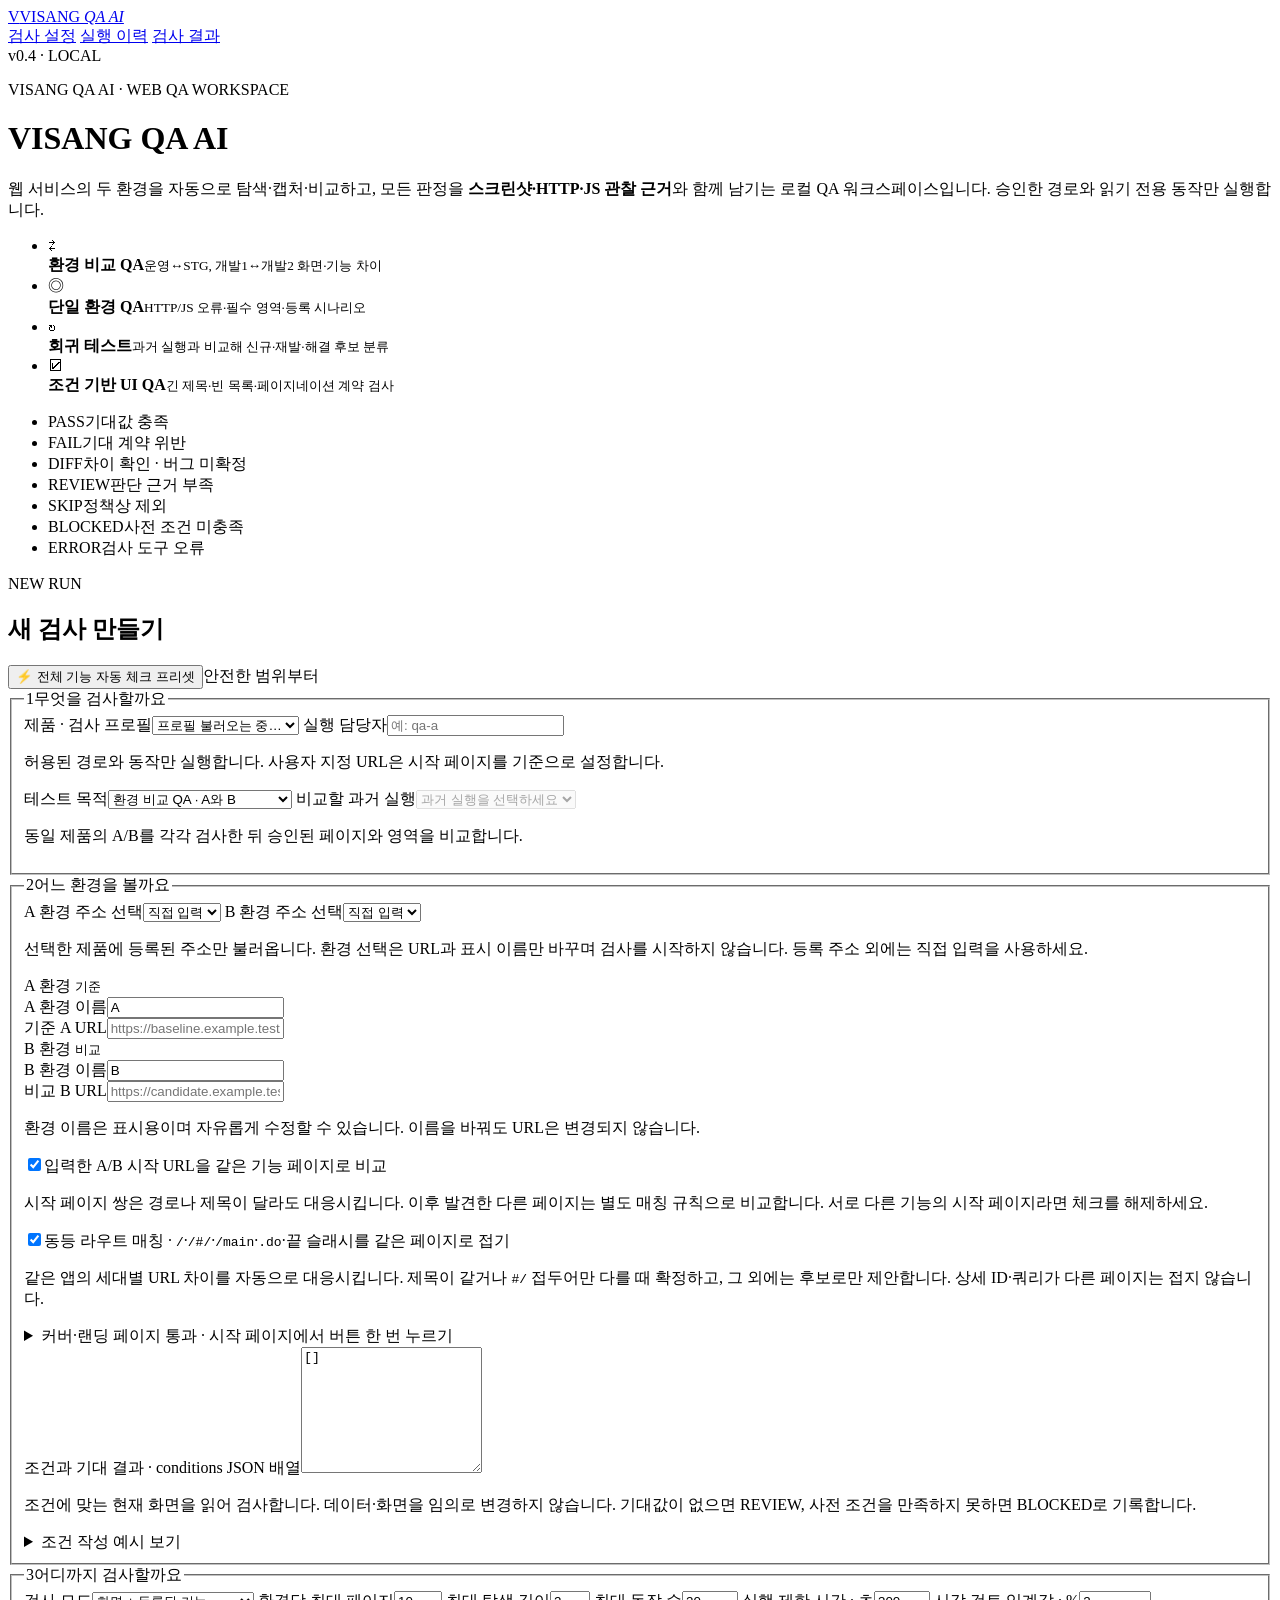
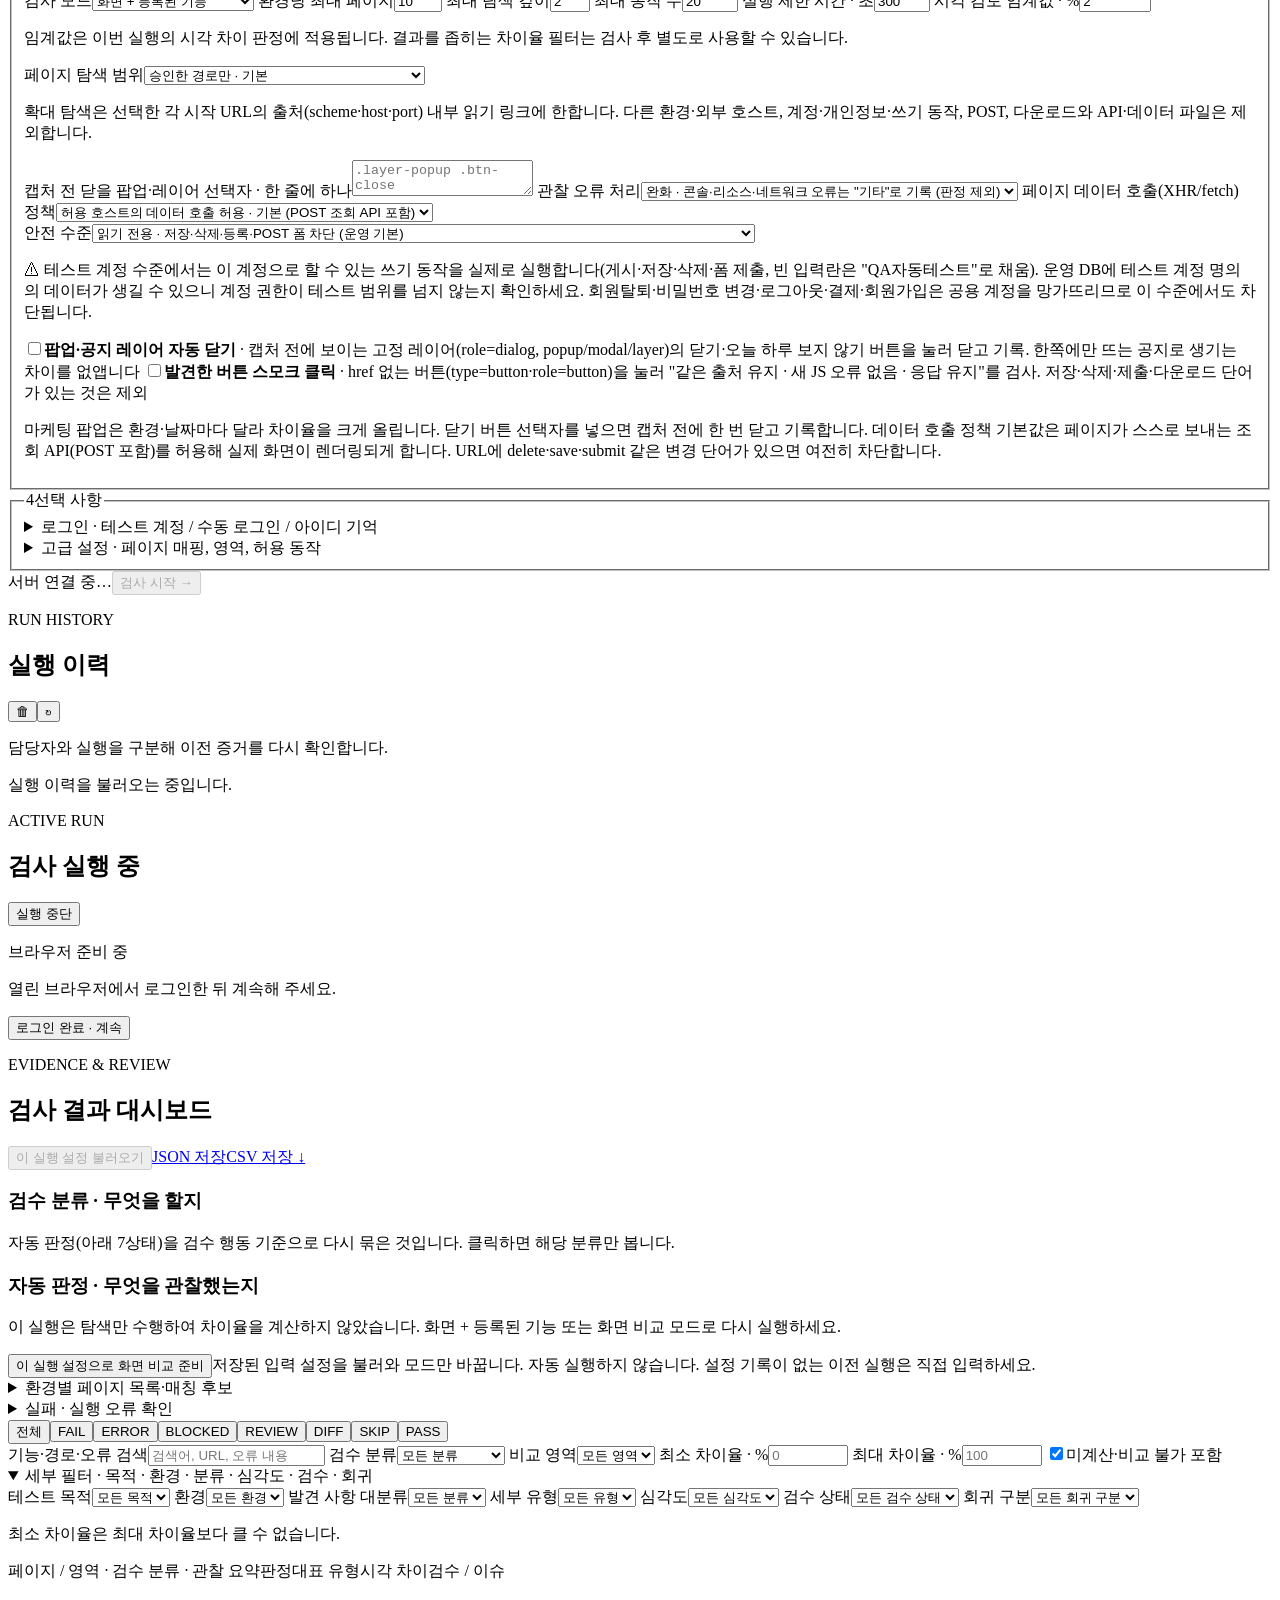
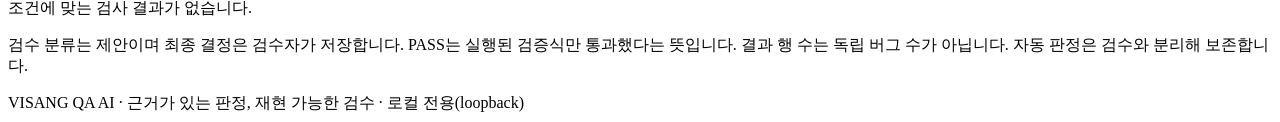
==== public/index.html @ 1e4fd1a2 "통합" ====
<!doctype html>
<html lang="ko">
<head>
  <meta charset="UTF-8" />
  <meta name="viewport" content="width=device-width, initial-scale=1.0" />
  <title>VISANG QA AI · 웹 QA 워크스페이스</title>
  <link rel="stylesheet" href="/styles.css" />
  <script type="module" src="/app.js"></script>
</head>
<body>
  <!-- 상단 바: 브랜드 + 섹션 바로가기 -->
  <nav class="topbar" aria-label="주요 영역">
    <a class="topbar-brand" href="#top"><span class="brand-mark" aria-hidden="true">V</span><span>VISANG <em>QA AI</em></span></a>
    <div class="topbar-links">
      <a href="#settingsTitle">검사 설정</a>
      <a href="#historyTitle">실행 이력</a>
      <a href="#resultTitle">검사 결과</a>
    </div>
    <span class="version-pill" id="versionPill">v0.4 · LOCAL</span>
  </nav>

  <main class="layout" id="top">
    <header class="page-header">
      <div class="hero">
        <p class="eyebrow">VISANG QA AI · WEB QA WORKSPACE</p>
        <h1>VISANG QA AI</h1>
        <p class="subtitle">웹 서비스의 두 환경을 자동으로 탐색·캡처·비교하고, 모든 판정을 <strong>스크린샷·HTTP·JS 관찰 근거</strong>와 함께 남기는 로컬 QA 워크스페이스입니다. 승인한 경로와 읽기 전용 동작만 실행합니다.</p>
        <ul class="capability-strip" aria-label="지원하는 테스트">
          <li><span class="cap-icon">⇄</span><div><b>환경 비교 QA</b><small>운영↔STG, 개발1↔개발2 화면·기능 차이</small></div></li>
          <li><span class="cap-icon">◎</span><div><b>단일 환경 QA</b><small>HTTP/JS 오류·필수 영역·등록 시나리오</small></div></li>
          <li><span class="cap-icon">↻</span><div><b>회귀 테스트</b><small>과거 실행과 비교해 신규·재발·해결 후보 분류</small></div></li>
          <li><span class="cap-icon">☑</span><div><b>조건 기반 UI QA</b><small>긴 제목·빈 목록·페이지네이션 계약 검사</small></div></li>
        </ul>
      </div>
      <ul class="status-legend" aria-label="판정 상태 안내">
        <li><span class="status PASS">PASS</span>기대값 충족</li>
        <li><span class="status FAIL">FAIL</span>기대 계약 위반</li>
        <li><span class="status DIFF">DIFF</span>차이 확인 · 버그 미확정</li>
        <li><span class="status REVIEW">REVIEW</span>판단 근거 부족</li>
        <li><span class="status SKIP">SKIP</span>정책상 제외</li>
        <li><span class="status BLOCKED">BLOCKED</span>사전 조건 미충족</li>
        <li><span class="status ERROR">ERROR</span>검사 도구 오류</li>
      </ul>
    </header>

    <div id="errorSection" class="notice error-notice hidden" role="alert"></div>
    <div id="successSection" class="notice success-notice hidden" role="status"></div>

    <div class="workspace-grid">
      <section class="panel settings" aria-labelledby="settingsTitle">
        <div class="section-heading"><div><p class="eyebrow">NEW RUN</p><h2 id="settingsTitle">새 검사 만들기</h2></div><div class="heading-actions"><button id="fullCheckPreset" type="button" class="secondary preset-button">⚡ 전체 기능 자동 체크 프리셋</button><span class="mini-badge">안전한 범위부터</span></div></div>
        <form id="scanForm">

          <!-- STEP 1 · 대상 -->
          <fieldset class="step">
            <legend><span class="step-no">1</span>무엇을 검사할까요</legend>
            <div class="two-columns">
              <label class="field"><span>제품 · 검사 프로필</span><select id="profileId" name="profileId" required><option value="">프로필 불러오는 중…</option></select></label>
              <label class="field"><span>실행 담당자</span><input id="operatorId" name="operatorId" required maxlength="50" placeholder="예: qa-a" autocomplete="off" /></label>
            </div>
            <p id="profileHint" class="helper">허용된 경로와 동작만 실행합니다. 사용자 지정 URL은 시작 페이지를 기준으로 설정합니다.</p>
            <div class="two-columns purpose-fields">
              <label class="field"><span>테스트 목적</span><select id="testType" name="testType"><option value="comparison">환경 비교 QA · A와 B</option><option value="single">단일 환경 QA · A</option><option value="regression">회귀 테스트 · 과거와 현재 A</option><option value="conditional">조건 기반 UI QA · A</option></select></label>
              <label id="previousRunField" class="field hidden"><span>비교할 과거 실행</span><select id="previousRunId" name="previousRunId" disabled><option value="">과거 실행을 선택하세요</option></select></label>
            </div>
            <p id="testTypeHint" class="helper">동일 제품의 A/B를 각각 검사한 뒤 승인된 페이지와 영역을 비교합니다.</p>
          </fieldset>

          <!-- STEP 2 · 환경 -->
          <fieldset class="step">
            <legend><span class="step-no">2</span>어느 환경을 볼까요</legend>
            <div class="two-columns environment-registry-fields">
              <label class="field"><span>A 환경 주소 선택</span><select id="baselineEnvironmentId" name="baselineEnvironmentId"><option value="custom">직접 입력</option></select></label>
              <label id="candidateEnvironmentField" class="field"><span>B 환경 주소 선택</span><select id="candidateEnvironmentId" name="candidateEnvironmentId"><option value="custom">직접 입력</option></select></label>
            </div>
            <p class="helper">선택한 제품에 등록된 주소만 불러옵니다. 환경 선택은 URL과 표시 이름만 바꾸며 검사를 시작하지 않습니다. 등록 주소 외에는 직접 입력을 사용하세요.</p>
            <div class="env-pair">
              <div class="env-card env-a">
                <div class="env-card-title"><i class="site-dot a" aria-hidden="true"></i>A 환경 <small>기준</small></div>
                <div class="environment-fields">
                  <label class="field"><span>A 환경 이름</span><input id="baselineName" name="baselineName" required maxlength="50" value="A" placeholder="예: 운영, DEV1" autocomplete="off" /></label>
                </div>
                <div class="url-fields">
                  <label class="field"><span id="baselineLabel">기준 A URL</span><input id="baselineUrl" name="baselineUrl" type="url" required maxlength="2000" placeholder="https://baseline.example.test/" autocomplete="off" spellcheck="false" /></label>
                </div>
              </div>
              <div class="env-card env-b" id="candidateCard">
                <div class="env-card-title"><i class="site-dot b" aria-hidden="true"></i>B 환경 <small>비교</small></div>
                <div class="environment-fields">
                  <label id="candidateNameField" class="field"><span>B 환경 이름</span><input id="candidateName" name="candidateName" required maxlength="50" value="B" placeholder="예: STG, DEV2" autocomplete="off" /></label>
                </div>
                <div class="url-fields">
                  <label id="candidateField" class="field"><span>비교 B URL</span><input id="candidateUrl" name="candidateUrl" type="url" required maxlength="2000" placeholder="https://candidate.example.test/" autocomplete="off" spellcheck="false" /></label>
                </div>
              </div>
            </div>
            <p class="helper">환경 이름은 표시용이며 자유롭게 수정할 수 있습니다. 이름을 바꿔도 URL은 변경되지 않습니다.</p>
            <div id="pairStartPagesField" class="start-pair-setting">
              <label class="checkbox-line"><input id="pairStartPages" name="pairStartPages" type="checkbox" checked /><span>입력한 A/B 시작 URL을 같은 기능 페이지로 비교</span></label>
              <p class="helper">시작 페이지 쌍은 경로나 제목이 달라도 대응시킵니다. 이후 발견한 다른 페이지는 별도 매칭 규칙으로 비교합니다. 서로 다른 기능의 시작 페이지라면 체크를 해제하세요.</p>
              <label class="checkbox-line"><input id="routeEquivalence" name="routeEquivalence" type="checkbox" checked /><span>동등 라우트 매칭 · <code>/</code>·<code>/#/</code>·<code>/main</code>·<code>.do</code>·끝 슬래시를 같은 페이지로 접기</span></label>
              <p class="helper">같은 앱의 세대별 URL 차이를 자동으로 대응시킵니다. 제목이 같거나 <code>#/</code> 접두어만 다를 때 확정하고, 그 외에는 후보로만 제안합니다. 상세 ID·쿼리가 다른 페이지는 접지 않습니다.</p>
            </div>
            <details class="configuration-details entry-details" id="entryDetails">
              <summary>커버·랜딩 페이지 통과 · 시작 페이지에서 버튼 한 번 누르기</summary>
              <div class="details-content">
                <p class="helper">예: 레거시 모바일 <code>/#/</code>가 <code>/#/coverPage</code>로 열리고 ‘모바일 웹으로 이동하기’를 눌러야 홈이 나오는 경우. 시작 페이지에서 지정한 버튼이 보이면 한 번 클릭하고, 이동한 화면을 시작 페이지로 삼습니다. 버튼이 없으면 그냥 지나갑니다(SKIP · 비필수). 다른 경로로 완전히 이동하면 그 경로도 허용 경로에 있어야 합니다.</p>
                <div class="two-columns">
                  <label class="field"><span>통과 버튼 선택자</span><input id="entrySelector" maxlength="300" autocomplete="off" spellcheck="false" placeholder="button, a.btn-mobile-web" /></label>
                  <label class="field"><span>버튼 글자 · 선택 (띄어쓰기 무시, 여러 개는 | 로 구분)</span><input id="entryText" maxlength="300" autocomplete="off" placeholder="모바일웹으로 계속하기|PC버전으로 계속하기" /></label>
                </div>
                <div class="two-columns">
                  <label class="field"><span>적용할 URL 패턴 · 선택</span><input id="entryUrlPattern" maxlength="300" autocomplete="off" spellcheck="false" placeholder="*coverPage*" /></label>
                  <label class="field"><span>적용 환경</span><select id="entrySides"><option value="both">A와 B 모두</option><option value="a">A만</option><option value="b">B만</option></select></label>
                </div>
              </div>
            </details>
            <div id="conditionsPanel" class="condition-panel hidden">
              <label class="field"><span>조건과 기대 결과 · conditions JSON 배열</span><textarea id="conditions" rows="8" spellcheck="false">[]</textarea></label>
              <p class="helper">조건에 맞는 현재 화면을 읽어 검사합니다. 데이터·화면을 임의로 변경하지 않습니다. 기대값이 없으면 REVIEW, 사전 조건을 만족하지 못하면 BLOCKED로 기록합니다.</p>
              <details class="condition-help"><summary>조건 작성 예시 보기</summary><p class="helper">아래는 합성 데모 예시입니다. 실제 대상의 선택자와 명세로 바꿔 사용하세요. visible·overflow는 boolean, count·text_length는 equals/min/max, attribute는 속성값이나 exists를 사용합니다.</p><pre id="conditionExample"></pre><button id="useConditionExample" class="secondary" type="button">예시를 입력란에 넣기</button></details>
            </div>
          </fieldset>

          <!-- STEP 3 · 범위 -->
          <fieldset class="step">
            <legend><span class="step-no">3</span>어디까지 검사할까요</legend>
            <div class="option-grid">
              <label class="field"><span>검사 모드</span><select id="mode" name="mode"><option value="combined">화면 + 등록된 기능</option><option value="visual">화면 비교</option><option value="discovery">탐색만 · 화면 비교 안 함</option></select></label>
              <label class="field"><span>환경당 최대 페이지</span><input id="maxPages" name="maxPages" type="number" min="1" max="30" value="10" required /></label>
              <label class="field"><span>최대 탐색 깊이</span><input id="maxDepth" name="maxDepth" type="number" min="0" max="4" value="2" required /></label>
              <label class="field"><span>최대 동작 수</span><input id="maxActions" name="maxActions" type="number" min="0" max="200" value="20" required /></label>
              <label class="field"><span>실행 제한 시간 · 초</span><input id="timeoutSeconds" name="timeoutSeconds" type="number" min="15" max="600" value="300" required /></label>
              <label class="field"><span>시각 검토 임계값 · %</span><input id="visualThreshold" name="visualThreshold" type="number" min="0.1" max="100" step="0.1" value="2" required /></label>
            </div>
            <p class="helper">임계값은 이번 실행의 시각 차이 판정에 적용됩니다. 결과를 좁히는 차이율 필터는 검사 후 별도로 사용할 수 있습니다.</p>
            <label class="field crawl-scope-field"><span>페이지 탐색 범위</span><select id="crawlScope" name="crawlScope"><option value="approved_paths">승인한 경로만 · 기본</option><option value="same_origin_readonly">환경 내부 읽기 전용 링크 탐색 · 선택 시 확대</option></select></label>
            <p id="crawlScopeHint" class="helper"></p>
            <p class="helper">확대 탐색은 선택한 각 시작 URL의 출처(scheme·host·port) 내부 읽기 링크에 한합니다. 다른 환경·외부 호스트, 계정·개인정보·쓰기 동작, POST, 다운로드와 API·데이터 파일은 제외합니다.</p>
            <div class="two-columns capture-fields">
              <label class="field"><span>캡처 전 닫을 팝업·레이어 선택자 · 한 줄에 하나</span><textarea id="dismissSelectors" rows="2" spellcheck="false" placeholder=".layer-popup .btn-close&#10;#todayClose"></textarea></label>
              <label class="field"><span>관찰 오류 처리</span><select id="observationMode" name="observationMode"><option value="lenient">완화 · 콘솔·리소스·네트워크 오류는 "기타"로 기록 (판정 제외)</option><option value="strict">엄격 · JS 오류·깨진 이미지도 FAIL</option></select></label>
              <label class="field"><span>페이지 데이터 호출(XHR/fetch) 정책</span><select id="xhrPolicy" name="xhrPolicy"><option value="allow_allowed_hosts">허용 호스트의 데이터 호출 허용 · 기본 (POST 조회 API 포함)</option><option value="block_writes">GET만 허용 · POST 데이터 호출 차단 (엄격)</option></select></label>
            </div>
            <label class="field safety-field"><span>안전 수준</span><select id="safetyLevel" name="safetyLevel"><option value="strict">읽기 전용 · 저장·삭제·등록·POST 폼 차단 (운영 기본)</option><option value="test_account">테스트 계정 · 쓰기 동작·폼 제출·마이페이지까지 실행 (회원탈퇴·비밀번호 변경·로그아웃·결제·회원가입만 차단)</option></select></label>
            <p class="helper safety-warning hidden" id="safetyWarning">⚠ 테스트 계정 수준에서는 이 계정으로 할 수 있는 쓰기 동작을 실제로 실행합니다(게시·저장·삭제·폼 제출, 빈 입력란은 "QA자동테스트"로 채움). 운영 DB에 테스트 계정 명의의 데이터가 생길 수 있으니 계정 권한이 테스트 범위를 넘지 않는지 확인하세요. 회원탈퇴·비밀번호 변경·로그아웃·결제·회원가입은 공용 계정을 망가뜨리므로 이 수준에서도 차단됩니다.</p>
            <label class="checkbox-line smoke-line"><input id="autoDismiss" name="autoDismiss" type="checkbox" /><span><b>팝업·공지 레이어 자동 닫기</b> · 캡처 전에 보이는 고정 레이어(role=dialog, popup/modal/layer)의 닫기·오늘 하루 보지 않기 버튼을 눌러 닫고 기록. 한쪽에만 뜨는 공지로 생기는 차이를 없앱니다</span></label>
            <label class="checkbox-line smoke-line"><input id="smokeActions" name="smokeActions" type="checkbox" /><span><b>발견한 버튼 스모크 클릭</b> · href 없는 버튼(type=button·role=button)을 눌러 "같은 출처 유지 · 새 JS 오류 없음 · 응답 유지"를 검사. 저장·삭제·제출·다운로드 단어가 있는 것은 제외</span></label>
            <p class="helper">마케팅 팝업은 환경·날짜마다 달라 차이율을 크게 올립니다. 닫기 버튼 선택자를 넣으면 캡처 전에 한 번 닫고 기록합니다. 데이터 호출 정책 기본값은 페이지가 스스로 보내는 조회 API(POST 포함)를 허용해 실제 화면이 렌더링되게 합니다. URL에 delete·save·submit 같은 변경 단어가 있으면 여전히 차단합니다.</p>
          </fieldset>

          <!-- STEP 4 · 선택 사항 -->
          <fieldset class="step step-optional">
            <legend><span class="step-no">4</span>선택 사항</legend>
            <details class="configuration-details" id="loginDetails">
              <summary>로그인 · 테스트 계정 / 수동 로그인 / 아이디 기억</summary>
              <div class="details-content">
                <div class="login-option">
                  <label class="checkbox-line"><input id="loginEnabled" type="checkbox" /><span><b>테스트 계정 자동 로그인</b> · 계정·비밀번호는 이 PC의 비밀 파일(<code>setup_login_windows.bat</code>)에서만 읽습니다. 선택자를 비우면 로그인 링크 → 비밀번호 입력란 → 그 앞의 아이디 입력란을 <b>자동 탐지</b>합니다</span></label>
                  <div id="loginFields" class="login-fields disabled">
                    <div class="two-columns">
                      <label class="field"><span>로그인 페이지 URL · 비우면 시작 URL</span><input id="loginUrl" type="url" maxlength="2000" autocomplete="off" spellcheck="false" placeholder="https://stg-e.example.test/login" /></label>
                      <label class="field"><span>계정 키 · accountKey</span><input id="loginAccountKey" maxlength="50" autocomplete="off" placeholder="default" /></label>
                    </div>
                    <div class="three-columns">
                      <label class="field"><span>아이디 입력 선택자 · 선택(자동 탐지 실패 시)</span><input id="loginUsernameSelector" maxlength="300" autocomplete="off" spellcheck="false" placeholder="#userId" /></label>
                      <label class="field"><span>비밀번호 입력 선택자 · 선택</span><input id="loginPasswordSelector" maxlength="300" autocomplete="off" spellcheck="false" placeholder="#userPw" /></label>
                      <label class="field"><span>로그인 버튼 선택자 · 선택</span><input id="loginSubmitSelector" maxlength="300" autocomplete="off" spellcheck="false" placeholder="button[type=submit]" /></label>
                    </div>
                    <div class="two-columns">
                      <label class="field"><span>성공 확인 선택자 · 선택</span><input id="loginSuccessSelector" maxlength="300" autocomplete="off" spellcheck="false" placeholder=".user-name, #logoutBtn" /></label>
                      <label class="field"><span>실패 메시지 선택자 · 선택</span><input id="loginFailureSelector" maxlength="300" autocomplete="off" spellcheck="false" placeholder=".login-error" /></label>
                    </div>
                    <div class="secret-note">
                      <b>자격증명 제공 방법 (서버·보고서·화면에 절대 저장되지 않음)</b>
                      <pre>set QA_LOGIN_A_ID=테스트계정   set QA_LOGIN_A_PW=비밀번호     ← A 환경 (B는 QA_LOGIN_B_*)
또는 secrets/accounts.json: {"accounts": {"default": {"id": "...", "pw": "..."}, "default.b": {...}}}</pre>
                      <span class="helper">환경변수 우선 → 공용 <code>QA_LOGIN_ID/PW</code> → 비밀 파일 순으로 찾습니다. 없으면 검사는 <code>LOGIN_CREDENTIALS_MISSING</code>(BLOCKED · 재검)으로 기록하고 추측하지 않습니다. 아이디 입력란은 캡처에서 자동 마스킹됩니다. <code>secrets/</code>는 .gitignore에 포함됩니다.</span>
                    </div>
                  </div>
                </div>
                <div class="login-option">
                  <label class="checkbox-line"><input id="manualLogin" name="manualLogin" type="checkbox" /><span><b>수동 로그인</b> · 검사 전에 열린 브라우저에서 직접 로그인</span></label>
                  <p class="helper">로그인 창에 아이디·비밀번호를 직접 입력한 뒤 이 화면에서 ‘로그인 완료 · 계속’을 누릅니다. 이 도구는 비밀번호를 입력받거나 저장하지 않습니다.</p>
                </div>
                <label class="checkbox-line"><input id="rememberIds" type="checkbox" /><span>이 브라우저에 아이디만 기억하기</span></label>
                <div class="two-columns remembered-fields">
                  <label class="field"><span>A 환경 아이디 메모</span><input id="rememberedIdA" maxlength="120" autocomplete="off" placeholder="선택 입력 · 서버 전송 안 함" /></label>
                  <label id="rememberedIdBField" class="field"><span>B 환경 아이디 메모</span><input id="rememberedIdB" maxlength="120" autocomplete="off" placeholder="선택 입력 · 서버 전송 안 함" /></label>
                </div>
                <p class="helper">담당자·프로필·환경별로 이 PC의 브라우저에만 저장합니다. 체크를 해제하면 현재 담당자·프로필의 저장된 아이디를 지웁니다.</p>
              </div>
            </details>

            <details class="configuration-details">
              <summary>고급 설정 · 페이지 매핑, 영역, 허용 동작</summary>
              <div class="details-content">
                <p class="helper">기본 탐색은 시작 페이지와 명시한 별칭·승인 경로만 허용합니다. 전체 허용(*)이나 목적이 불명확한 동작을 허용하지 않습니다. 정적 CDN과 탐색·API·인증 호스트는 용도에 맞게 나누어 등록합니다.</p>
                <label class="field"><span>추가 허용 경로 · 한 줄에 하나</span><textarea id="allowedPaths" rows="3" spellcheck="false" placeholder="/notice/list&#10;/search"></textarea></label>
                <label class="field"><span>탐색·API·인증 허용 호스트 · allowedHosts</span><textarea id="allowedHosts" rows="3" spellcheck="false" placeholder="api.example.test&#10;auth.example.test"></textarea></label>
                <p class="helper">필요한 정확한 호스트를 한 줄에 하나씩 입력합니다. 호스트 등록만으로 모든 경로·동작을 허용하지는 않습니다.</p>
                <label class="field"><span>정적 CDN 허용 호스트 · resourceHosts</span><textarea id="resourceHosts" rows="3" spellcheck="false" placeholder="static.example.test&#10;cdn.example.test"></textarea></label>
                <p class="helper">스크립트·스타일·이미지·폰트 등 정적 자원 요청에만 쓰는 정확한 호스트입니다. 페이지 이동·API 호출·로그인 호스트를 허용하지 않습니다.</p>
                <label class="field"><span>라우트 별칭 · aliases</span><textarea id="aliases" rows="4" spellcheck="false">[]</textarea></label>
                <label class="field"><span>비교 영역 · regions</span><textarea id="regions" rows="4" spellcheck="false">[]</textarea></label>
                <label class="field"><span>민감정보 캡처 마스킹 · privateMaskSelectors</span><textarea id="privateMaskSelectors" rows="3" spellcheck="false">[]</textarea></label>
                <p class="helper">화면의 이름·계정 헤더 등 가릴 요소의 선택자를 문자열 배열로 입력합니다(최대 30개). 비밀번호 입력 마스킹은 기본 유지됩니다. 개인정보를 자동으로 찾아주는 기능은 아니므로 캡처 전 대상을 확인하세요.</p>
                <label class="field"><span>허용된 동작 · safeActions</span><textarea id="safeActions" rows="4" spellcheck="false">[]</textarea></label>
                <label class="field"><span>등록 시나리오 ID · scenarioIds</span><textarea id="scenarioIds" rows="2" spellcheck="false">[]</textarea></label>
              </div>
            </details>
          </fieldset>

          <div class="form-actions"><span id="connectionStatus" class="helper" role="status">서버 연결 중…</span><button class="primary" type="submit" id="startBtn" disabled><span id="startText">검사 시작</span><span aria-hidden="true"> →</span></button></div>
        </form>
      </section>

      <aside class="panel history-panel" aria-labelledby="historyTitle">
        <div class="section-heading"><div><p class="eyebrow">RUN HISTORY</p><h2 id="historyTitle">실행 이력</h2></div><div class="history-actions"><button id="clearHistory" class="icon-button danger" type="button" title="진행 중이 아닌 실행 기록을 모두 삭제" aria-label="실행 기록 비우기">🗑</button><button id="refreshHistory" class="icon-button" type="button" title="실행 이력 새로고침" aria-label="실행 이력 새로고침">↻</button></div></div>
        <p class="helper">담당자와 실행을 구분해 이전 증거를 다시 확인합니다.</p>
        <div id="historyList" class="history-list"><p class="empty compact">실행 이력을 불러오는 중입니다.</p></div>
      </aside>
    </div>

    <section class="panel progress hidden" id="progressSection" aria-live="polite" aria-labelledby="progressTitle">
      <div class="progress-top"><div><p class="eyebrow">ACTIVE RUN</p><h2 id="progressTitle">검사 실행 중</h2><p id="progressMeta" class="helper"></p></div><button id="cancelBtn" type="button" class="secondary danger">실행 중단</button></div>
      <p id="progressText">브라우저 준비 중</p>
      <div id="authPanel" class="auth-panel hidden"><p id="authText">열린 브라우저에서 로그인한 뒤 계속해 주세요.</p><button id="continueBtn" class="primary" type="button">로그인 완료 · 계속</button></div>
      <div class="progress-rail" aria-hidden="true"><div class="progress-fill"></div></div>
    </section>

    <section id="resultSection" class="hidden" aria-labelledby="resultTitle">
      <div class="result-heading"><div><p class="eyebrow">EVIDENCE &amp; REVIEW</p><h2 id="resultTitle">검사 결과 대시보드</h2><p id="resultMeta" class="result-summary"></p></div><div class="export-links"><button id="loadRunSettings" type="button" class="secondary" disabled>이 실행 설정 불러오기</button><a id="jsonLink" class="secondary-button" href="#" download>JSON 저장</a><a id="csvLink" class="secondary-button" href="#" download>CSV 저장 ↓</a></div></div>

      <!-- 대시보드: 상태별 카운트 + 커버리지 -->
      <div class="dashboard">
        <div class="dashboard-heading"><h3>검수 분류 · 무엇을 할지</h3><span class="helper">자동 판정(아래 7상태)을 검수 행동 기준으로 다시 묶은 것입니다. 클릭하면 해당 분류만 봅니다.</span></div>
        <div id="triageStats" class="triage-grid"></div>
        <div class="dashboard-heading"><h3>자동 판정 · 무엇을 관찰했는지</h3></div>
        <div id="stats" class="stat-grid"></div>
        <div id="coverageSummary" class="coverage-summary"></div>
      </div>

      <p id="legacyNotice" class="report-note hidden"></p>
      <div id="discoveryNotice" class="report-note discovery-note hidden"><p>이 실행은 탐색만 수행하여 차이율을 계산하지 않았습니다. 화면 + 등록된 기능 또는 화면 비교 모드로 다시 실행하세요.</p><button id="configureVisualMode" type="button" class="secondary">이 실행 설정으로 화면 비교 준비</button><span class="helper">저장된 입력 설정을 불러와 모드만 바꿉니다. 자동 실행하지 않습니다. 설정 기록이 없는 이전 실행은 직접 입력하세요.</span></div>
      <details id="inventoryPanel" class="panel inventory-panel"><summary>환경별 페이지 목록·매칭 후보</summary><p class="helper">수집된 페이지와 연결 근거를 먼저 검토하세요. 매칭 후보는 동일한 기능이나 화면으로 확정된 결과가 아닙니다.</p><div class="inventory-toolbar"><a id="inventoryCsvLink" class="secondary-button hidden" href="#" download>페이지 목록 CSV 저장</a><span class="helper">전체 목록·근거는 실행 JSON에도 포함됩니다.</span></div><div id="pageInventory"></div><div id="matchInventory"></div></details>
      <div id="regressionSummary" class="regression-summary"></div>
      <details id="attentionPanel" class="attention-panel hidden"><summary id="attentionSummary">실패 · 실행 오류 확인</summary><div id="attentionList"></div></details>

      <div class="panel results-panel">
        <div class="results-toolbar"><div class="filter-set" role="group" aria-label="검사 결과 상태 필터"><button type="button" data-filter="ALL" class="filter active" aria-pressed="true">전체</button><button type="button" data-filter="FAIL" class="filter" aria-pressed="false">FAIL</button><button type="button" data-filter="ERROR" class="filter" aria-pressed="false">ERROR</button><button type="button" data-filter="BLOCKED" class="filter" aria-pressed="false">BLOCKED</button><button type="button" data-filter="REVIEW" class="filter" aria-pressed="false">REVIEW</button><button type="button" data-filter="DIFF" class="filter" aria-pressed="false">DIFF</button><button type="button" data-filter="SKIP" class="filter" aria-pressed="false">SKIP</button><button type="button" data-filter="PASS" class="filter" aria-pressed="false">PASS</button></div><span id="resultCount" class="helper"></span></div>
        <div class="filter-grid">
          <label class="field search-field"><span>기능·경로·오류 검색</span><input id="searchFilter" type="search" placeholder="검색어, URL, 오류 내용" autocomplete="off" /></label>
          <label class="field"><span>검수 분류</span><select id="triageFilter"><option value="ALL">모든 분류</option><option value="ISSUE">이슈 등록 후보</option><option value="HUMAN_CHECK">대인체크</option><option value="RETEST">재검 필요</option><option value="OK">정상</option><option value="NOT_RUN">미실행</option></select></label>
          <label class="field"><span>비교 영역</span><select id="regionFilter"><option value="ALL">모든 영역</option></select></label>
          <label class="field"><span>최소 차이율 · %</span><input id="diffMin" type="number" min="0" max="100" step="0.01" placeholder="0" /></label>
          <label class="field"><span>최대 차이율 · %</span><input id="diffMax" type="number" min="0" max="100" step="0.01" placeholder="100" /></label>
          <label class="checkbox-line null-filter"><input id="includeNull" type="checkbox" checked /><span>미계산·비교 불가 포함</span></label>
        </div>
        <details class="advanced-filters" open>
          <summary>세부 필터 · 목적 · 환경 · 분류 · 심각도 · 검수 · 회귀</summary>
          <div class="classification-filters">
            <label class="field"><span>테스트 목적</span><select id="testTypeFilter"><option value="ALL">모든 목적</option><option value="comparison">환경 비교</option><option value="single">단일 환경</option><option value="regression">회귀</option><option value="conditional">조건 기반</option><option value="UNSPECIFIED">기록 없음</option></select></label>
            <label class="field"><span>환경</span><select id="environmentFilter"><option value="ALL">모든 환경</option></select></label>
            <label class="field"><span>발견 사항 대분류</span><select id="categoryFilter"><option value="ALL">모든 분류</option></select></label>
            <label class="field"><span>세부 유형</span><select id="subtypeFilter"><option value="ALL">모든 유형</option></select></label>
            <label class="field"><span>심각도</span><select id="severityFilter"><option value="ALL">모든 심각도</option></select></label>
            <label class="field"><span>검수 상태</span><select id="reviewStatusFilter"><option value="ALL">모든 검수 상태</option></select></label>
            <label class="field"><span>회귀 구분</span><select id="regressionFilter"><option value="ALL">모든 회귀 구분</option></select></label>
          </div>
        </details>
        <p id="filterWarning" class="filter-warning hidden" role="status">최소 차이율은 최대 차이율보다 클 수 없습니다.</p>
        <div class="table-head"><span>페이지 / 영역 · 검수 분류 · 관찰 요약</span><span>판정</span><span>대표 유형</span><span>시각 차이</span><span>검수 / 이슈</span></div>
        <div id="resultRows"></div>
        <p id="emptyMessage" class="empty hidden">조건에 맞는 검사 결과가 없습니다.</p>
      </div>
      <p class="footnote">검수 분류는 제안이며 최종 결정은 검수자가 저장합니다. PASS는 실행된 검증식만 통과했다는 뜻입니다. 결과 행 수는 독립 버그 수가 아닙니다. 자동 판정은 검수와 분리해 보존합니다.</p>
    </section>
    <footer>VISANG QA AI · 근거가 있는 판정, 재현 가능한 검수 · 로컬 전용(loopback)</footer>
  </main>
</body>
</html>
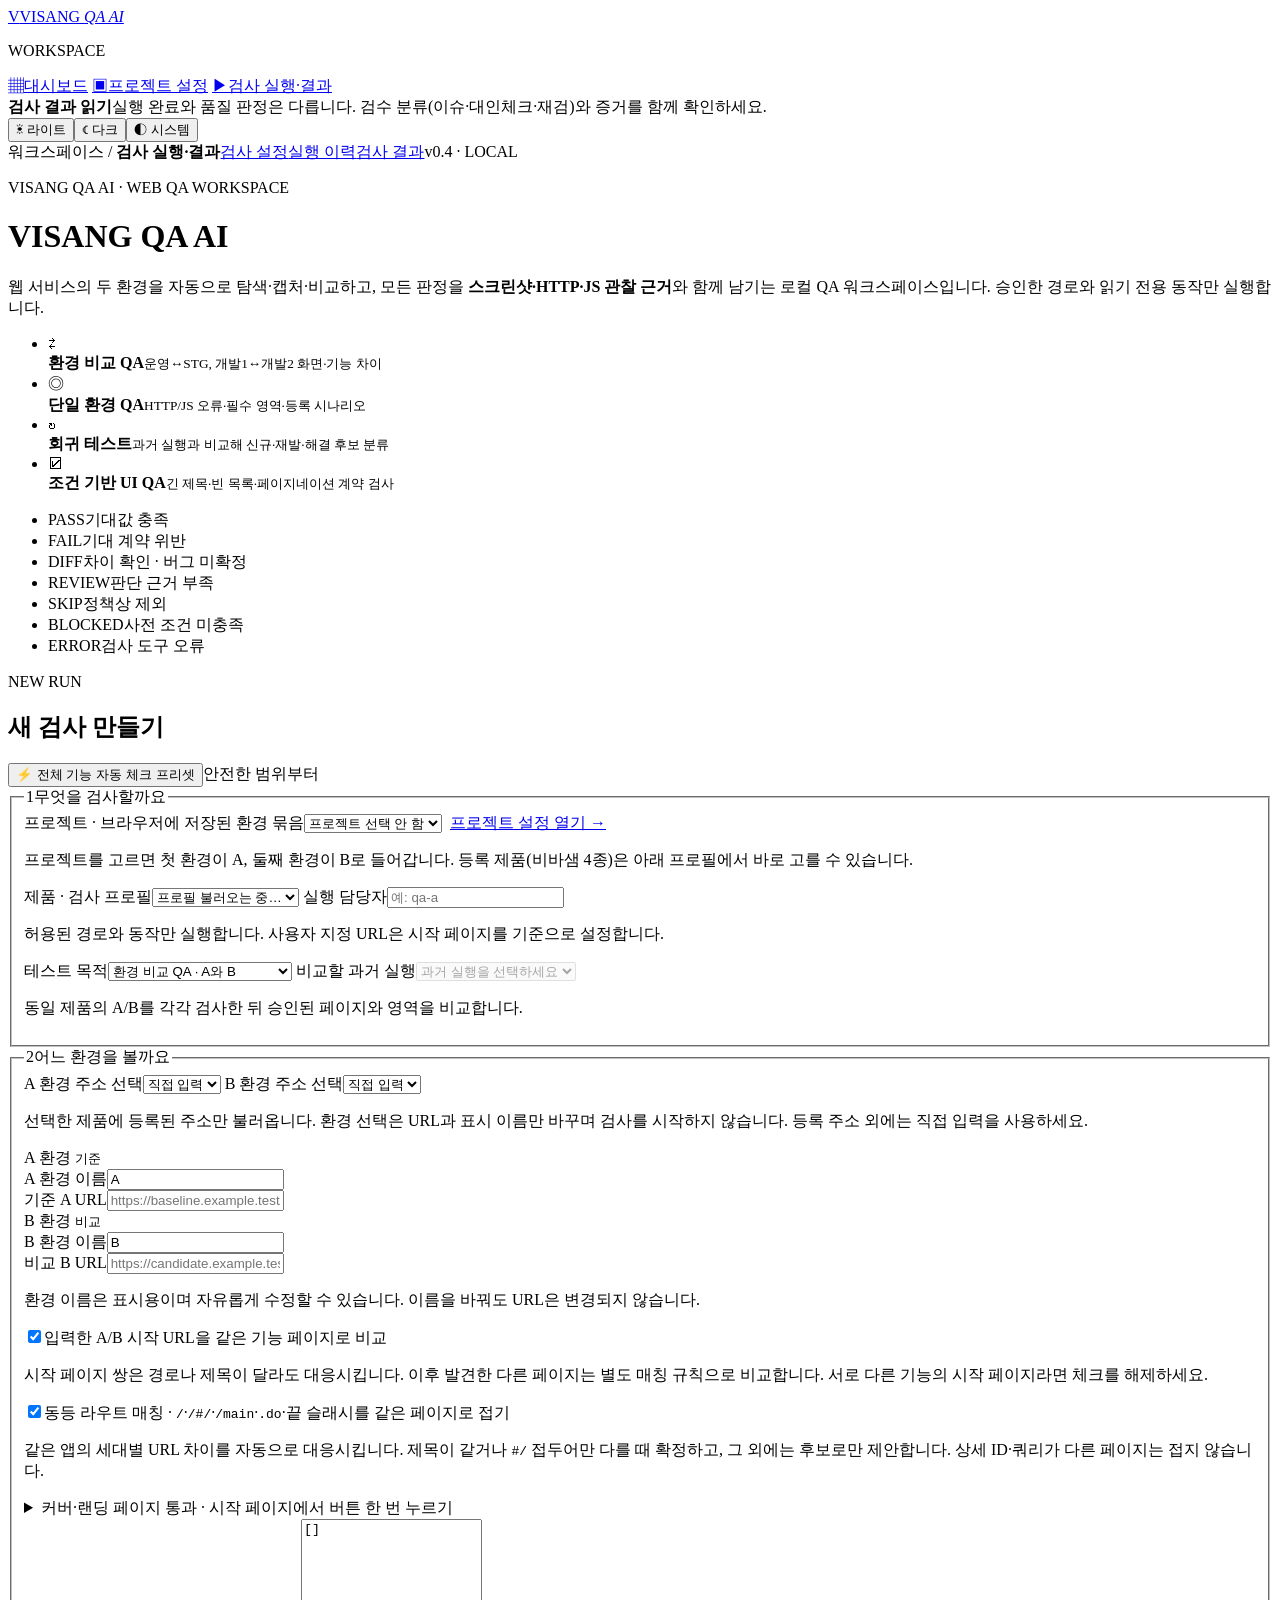
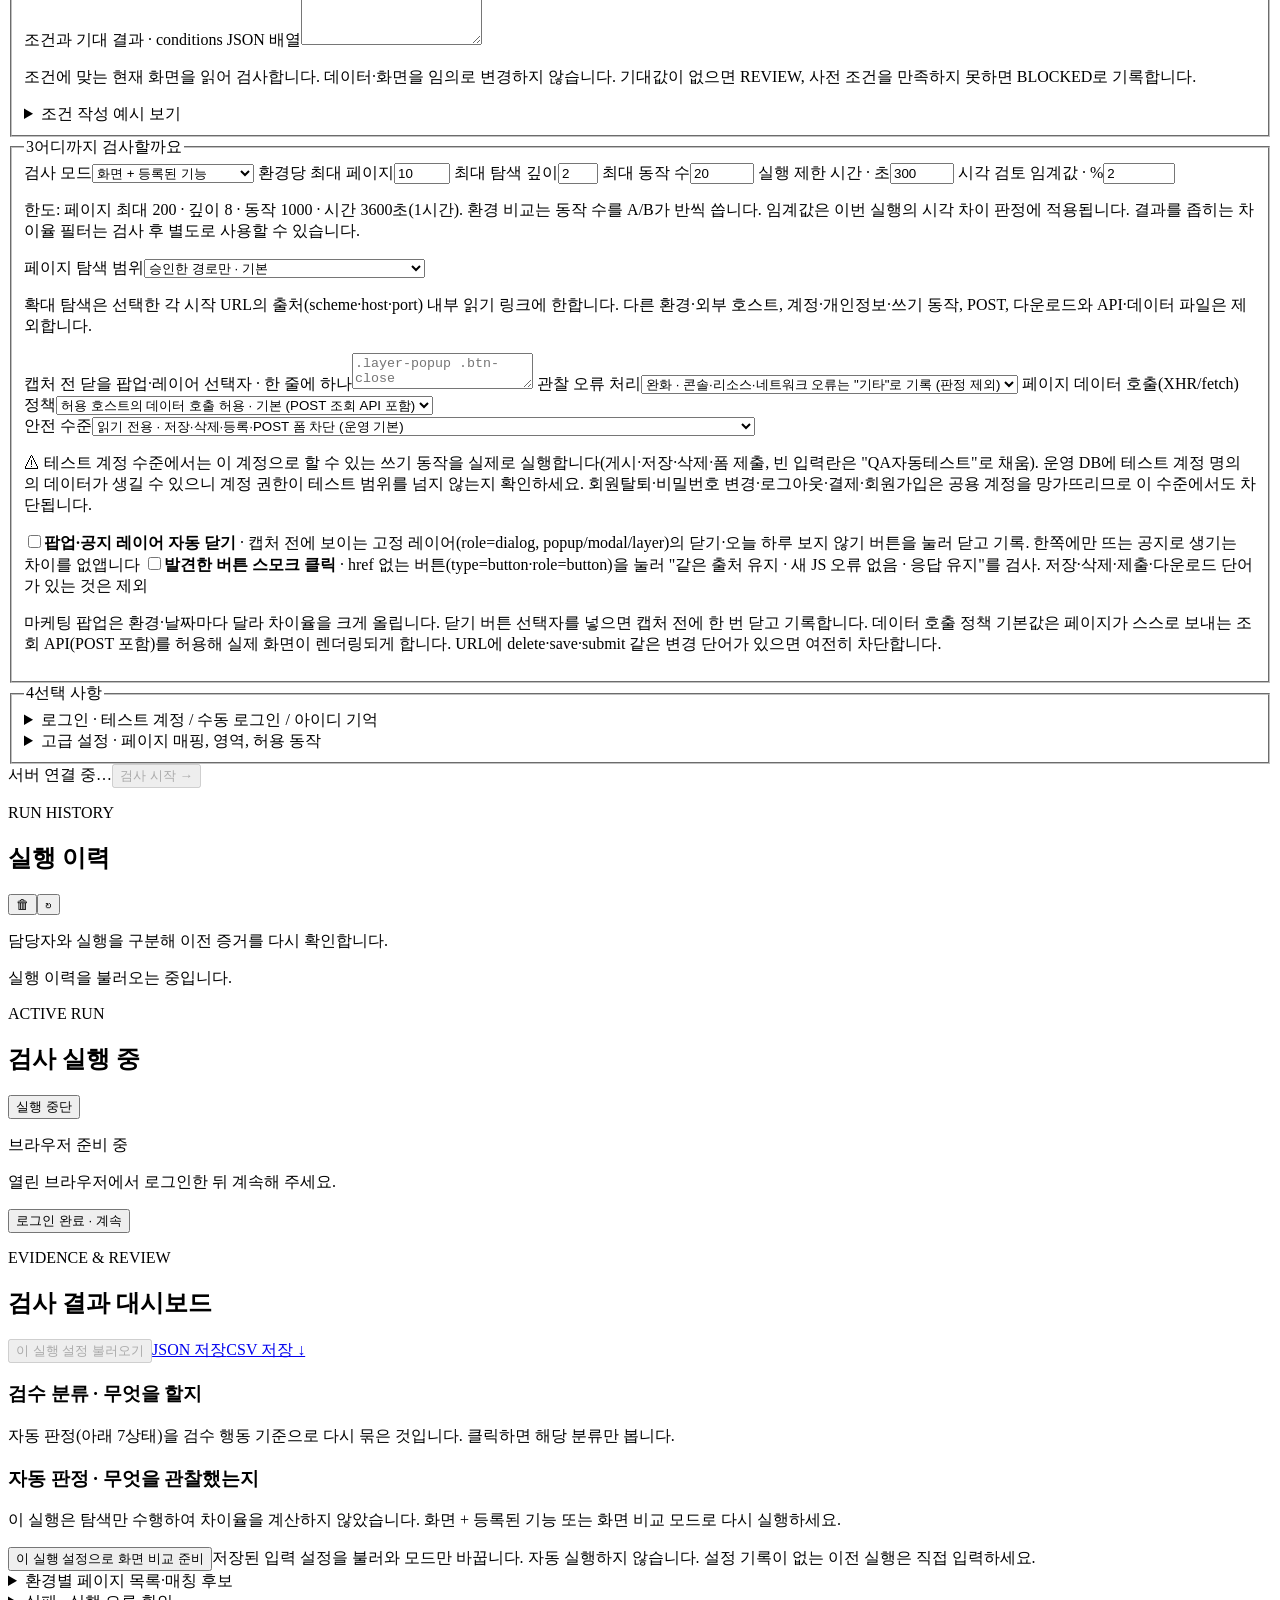
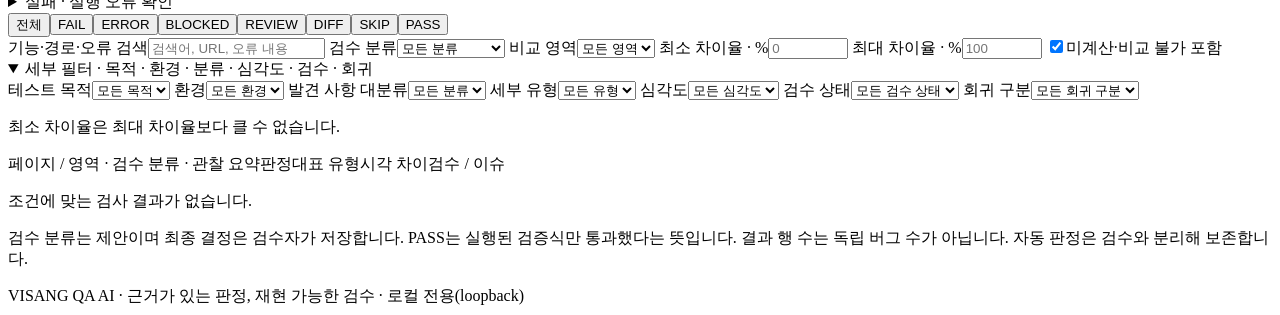
==== commit cb325ff2: "통합v2" ====
--- a/public/index.html
+++ b/public/index.html
@@ -5,20 +5,25 @@
   <meta name="viewport" content="width=device-width, initial-scale=1.0" />
   <title>VISANG QA AI · 웹 QA 워크스페이스</title>
   <link rel="stylesheet" href="/styles.css" />
+  <script src="/theme-boot.js"></script>
+  <script type="module" src="/shell.js"></script>
   <script type="module" src="/app.js"></script>
 </head>
-<body>
-  <!-- 상단 바: 브랜드 + 섹션 바로가기 -->
-  <nav class="topbar" aria-label="주요 영역">
-    <a class="topbar-brand" href="#top"><span class="brand-mark" aria-hidden="true">V</span><span>VISANG <em>QA AI</em></span></a>
-    <div class="topbar-links">
-      <a href="#settingsTitle">검사 설정</a>
-      <a href="#historyTitle">실행 이력</a>
-      <a href="#resultTitle">검사 결과</a>
-    </div>
-    <span class="version-pill" id="versionPill">v0.4 · LOCAL</span>
-  </nav>
-
+<body data-page="run">
+<div class="app">
+  <aside class="sidebar">
+    <a class="brand-link" href="/m_dashboard.html"><span class="brand-mark" aria-hidden="true">V</span><span>VISANG <em>QA AI</em></span></a>
+    <p class="nav-caption">WORKSPACE</p>
+    <nav aria-label="주 메뉴">
+      <a href="/m_dashboard.html" data-page="dashboard"><span class="nav-icon">▦</span>대시보드</a>
+      <a href="/m_project_settings.html" data-page="projects"><span class="nav-icon">▣</span>프로젝트 설정</a>
+      <a href="/" data-page="run"><span class="nav-icon">▶</span>검사 실행·결과</a>
+    </nav>
+    <div class="side-note"><strong>검사 결과 읽기</strong>실행 완료와 품질 판정은 다릅니다. 검수 분류(이슈·대인체크·재검)와 증거를 함께 확인하세요.</div>
+    <div class="theme-switch" role="group" aria-label="테마"><button type="button" data-theme="light">☀ 라이트</button><button type="button" data-theme="dark">☾ 다크</button><button type="button" data-theme="system">◐ 시스템</button></div>
+  </aside>
+  <div class="shell">
+  <nav class="topbar" aria-label="현재 위치"><span>워크스페이스 / <strong>검사 실행·결과</strong></span><span class="topbar-links"><a href="#settingsTitle">검사 설정</a><a href="#historyTitle">실행 이력</a><a href="#resultTitle">검사 결과</a></span><span class="version-pill" id="versionPill">v0.4 · LOCAL</span></nav>
   <main class="layout" id="top">
     <header class="page-header">
       <div class="hero">
@@ -55,6 +60,11 @@
           <fieldset class="step">
             <legend><span class="step-no">1</span>무엇을 검사할까요</legend>
             <div class="two-columns">
+              <label class="field"><span>프로젝트 · 브라우저에 저장된 환경 묶음</span><select id="projectId"><option value="">프로젝트 선택 안 함</option></select></label>
+              <label class="field"><span>&nbsp;</span><a class="secondary-button" href="/m_project_settings.html">프로젝트 설정 열기 →</a></label>
+            </div>
+            <p class="helper">프로젝트를 고르면 첫 환경이 A, 둘째 환경이 B로 들어갑니다. 등록 제품(비바샘 4종)은 아래 프로필에서 바로 고를 수 있습니다.</p>
+            <div class="two-columns">
               <label class="field"><span>제품 · 검사 프로필</span><select id="profileId" name="profileId" required><option value="">프로필 불러오는 중…</option></select></label>
               <label class="field"><span>실행 담당자</span><input id="operatorId" name="operatorId" required maxlength="50" placeholder="예: qa-a" autocomplete="off" /></label>
             </div>
@@ -127,13 +137,13 @@
             <legend><span class="step-no">3</span>어디까지 검사할까요</legend>
             <div class="option-grid">
               <label class="field"><span>검사 모드</span><select id="mode" name="mode"><option value="combined">화면 + 등록된 기능</option><option value="visual">화면 비교</option><option value="discovery">탐색만 · 화면 비교 안 함</option></select></label>
-              <label class="field"><span>환경당 최대 페이지</span><input id="maxPages" name="maxPages" type="number" min="1" max="30" value="10" required /></label>
-              <label class="field"><span>최대 탐색 깊이</span><input id="maxDepth" name="maxDepth" type="number" min="0" max="4" value="2" required /></label>
-              <label class="field"><span>최대 동작 수</span><input id="maxActions" name="maxActions" type="number" min="0" max="200" value="20" required /></label>
-              <label class="field"><span>실행 제한 시간 · 초</span><input id="timeoutSeconds" name="timeoutSeconds" type="number" min="15" max="600" value="300" required /></label>
+              <label class="field"><span>환경당 최대 페이지</span><input id="maxPages" name="maxPages" type="number" min="1" max="200" value="10" required /></label>
+              <label class="field"><span>최대 탐색 깊이</span><input id="maxDepth" name="maxDepth" type="number" min="0" max="8" value="2" required /></label>
+              <label class="field"><span>최대 동작 수</span><input id="maxActions" name="maxActions" type="number" min="0" max="1000" value="20" required /></label>
+              <label class="field"><span>실행 제한 시간 · 초</span><input id="timeoutSeconds" name="timeoutSeconds" type="number" min="15" max="3600" value="300" required /></label>
               <label class="field"><span>시각 검토 임계값 · %</span><input id="visualThreshold" name="visualThreshold" type="number" min="0.1" max="100" step="0.1" value="2" required /></label>
             </div>
-            <p class="helper">임계값은 이번 실행의 시각 차이 판정에 적용됩니다. 결과를 좁히는 차이율 필터는 검사 후 별도로 사용할 수 있습니다.</p>
+            <p class="helper">한도: 페이지 최대 200 · 깊이 8 · 동작 1000 · 시간 3600초(1시간). 환경 비교는 동작 수를 A/B가 반씩 씁니다. 임계값은 이번 실행의 시각 차이 판정에 적용됩니다. 결과를 좁히는 차이율 필터는 검사 후 별도로 사용할 수 있습니다.</p>
             <label class="field crawl-scope-field"><span>페이지 탐색 범위</span><select id="crawlScope" name="crawlScope"><option value="approved_paths">승인한 경로만 · 기본</option><option value="same_origin_readonly">환경 내부 읽기 전용 링크 탐색 · 선택 시 확대</option></select></label>
             <p id="crawlScopeHint" class="helper"></p>
             <p class="helper">확대 탐색은 선택한 각 시작 URL의 출처(scheme·host·port) 내부 읽기 링크에 한합니다. 다른 환경·외부 호스트, 계정·개인정보·쓰기 동작, POST, 다운로드와 API·데이터 파일은 제외합니다.</p>
@@ -157,6 +167,16 @@
               <div class="details-content">
                 <div class="login-option">
                   <label class="checkbox-line"><input id="loginEnabled" type="checkbox" /><span><b>테스트 계정 자동 로그인</b> · 계정·비밀번호는 이 PC의 비밀 파일(<code>setup_login_windows.bat</code>)에서만 읽습니다. 선택자를 비우면 로그인 링크 → 비밀번호 입력란 → 그 앞의 아이디 입력란을 <b>자동 탐지</b>합니다</span></label>
+                  <div class="credential-box" id="credentialBox">
+                    <div class="credential-status"><span id="credentialState" class="job-state">확인 중</span><span id="credentialText" class="helper">공용 테스트 계정 상태를 불러오는 중입니다.</span></div>
+                    <div class="credential-form">
+                      <label class="field"><span>테스트 계정 ID</span><input id="credentialId" maxlength="200" autocomplete="off" spellcheck="false" placeholder="예: qavivatest003" /></label>
+                      <label class="field"><span>비밀번호</span><input id="credentialPw" type="password" maxlength="200" autocomplete="new-password" placeholder="입력 후 저장" /></label>
+                      <button id="saveCredential" class="primary" type="button">계정 저장</button>
+                      <button id="clearCredential" class="secondary danger" type="button">삭제</button>
+                    </div>
+                    <p class="helper">저장하면 이 PC의 <code>secrets/accounts.json</code>(git 제외)에만 기록되고 화면·검사 요청·보고서에는 남지 않습니다. 한 번 저장하면 모든 환경(A/B)·제품에 이 계정으로 자동 로그인합니다.</p>
+                  </div>
                   <div id="loginFields" class="login-fields disabled">
                     <div class="two-columns">
                       <label class="field"><span>로그인 페이지 URL · 비우면 시작 URL</span><input id="loginUrl" type="url" maxlength="2000" autocomplete="off" spellcheck="false" placeholder="https://stg-e.example.test/login" /></label>
@@ -278,5 +298,7 @@
     </section>
     <footer>VISANG QA AI · 근거가 있는 판정, 재현 가능한 검수 · 로컬 전용(loopback)</footer>
   </main>
+  </div>
+</div>
 </body>
 </html>
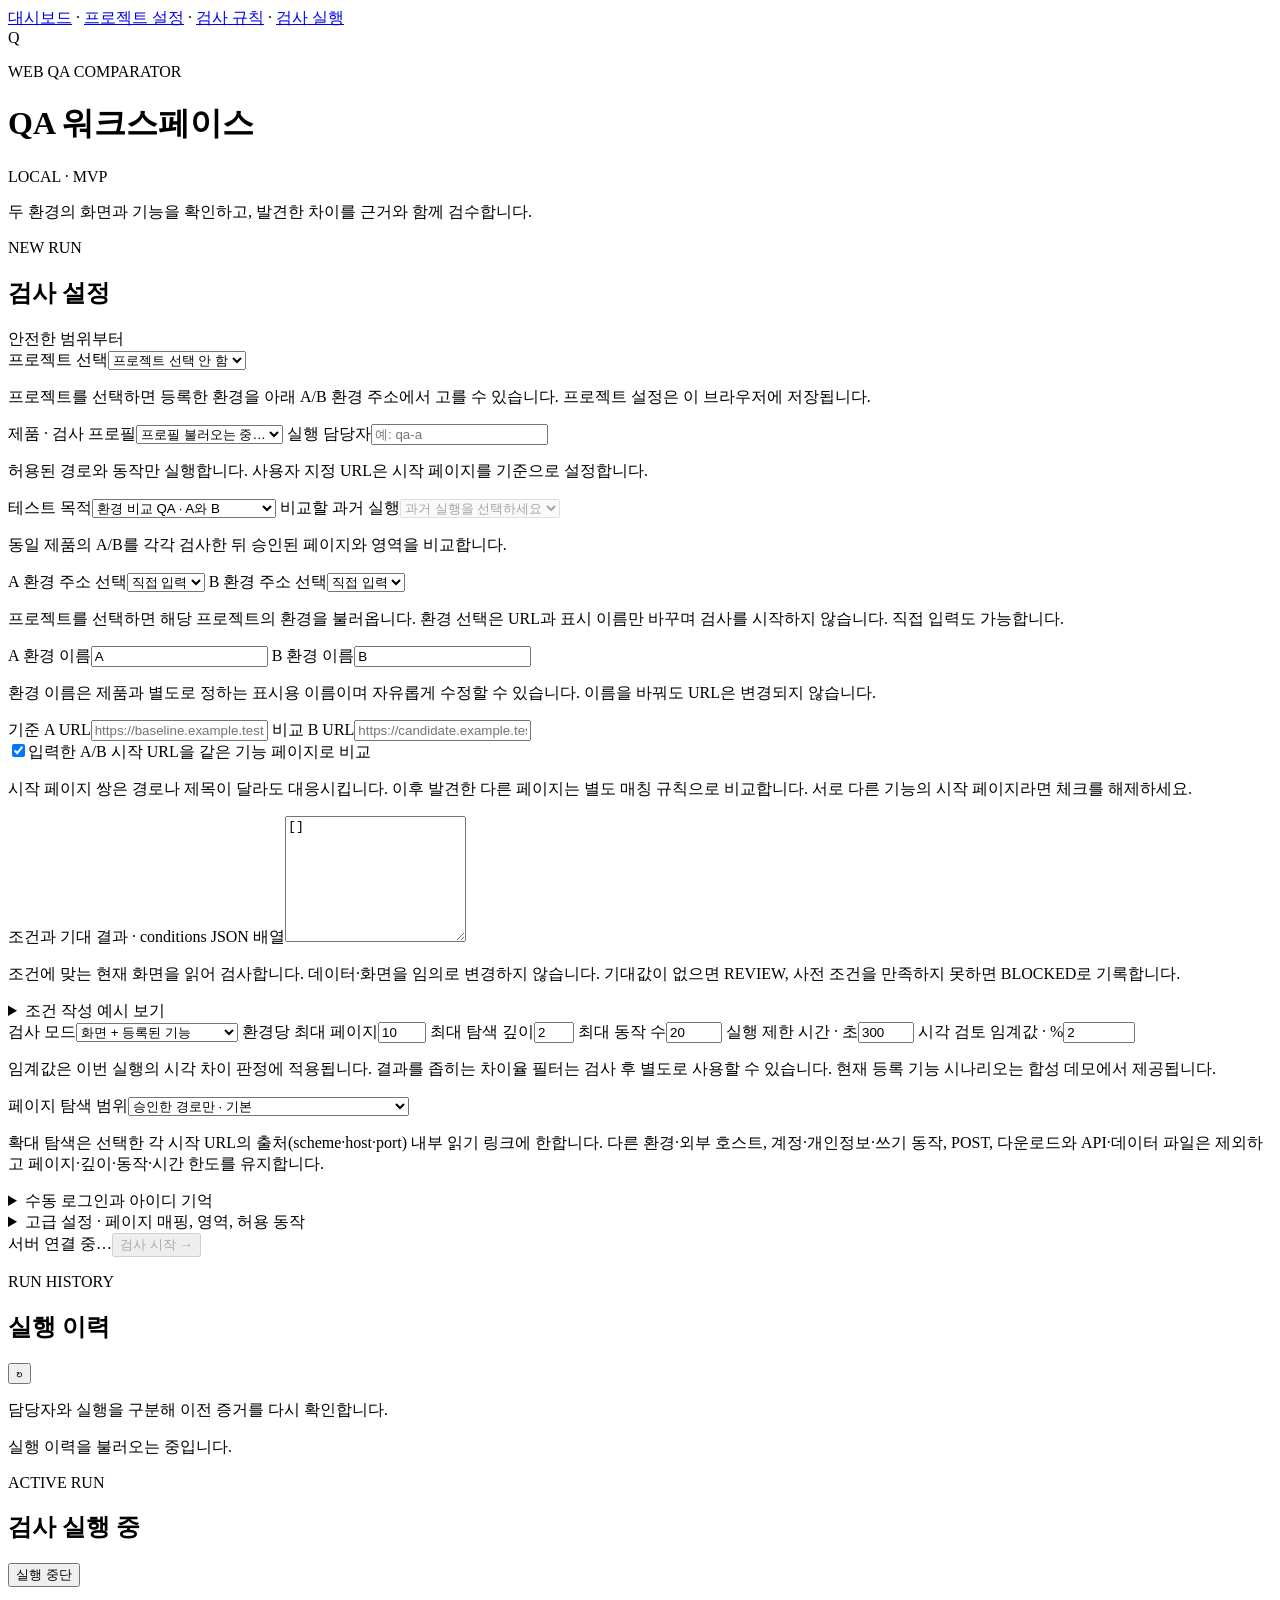
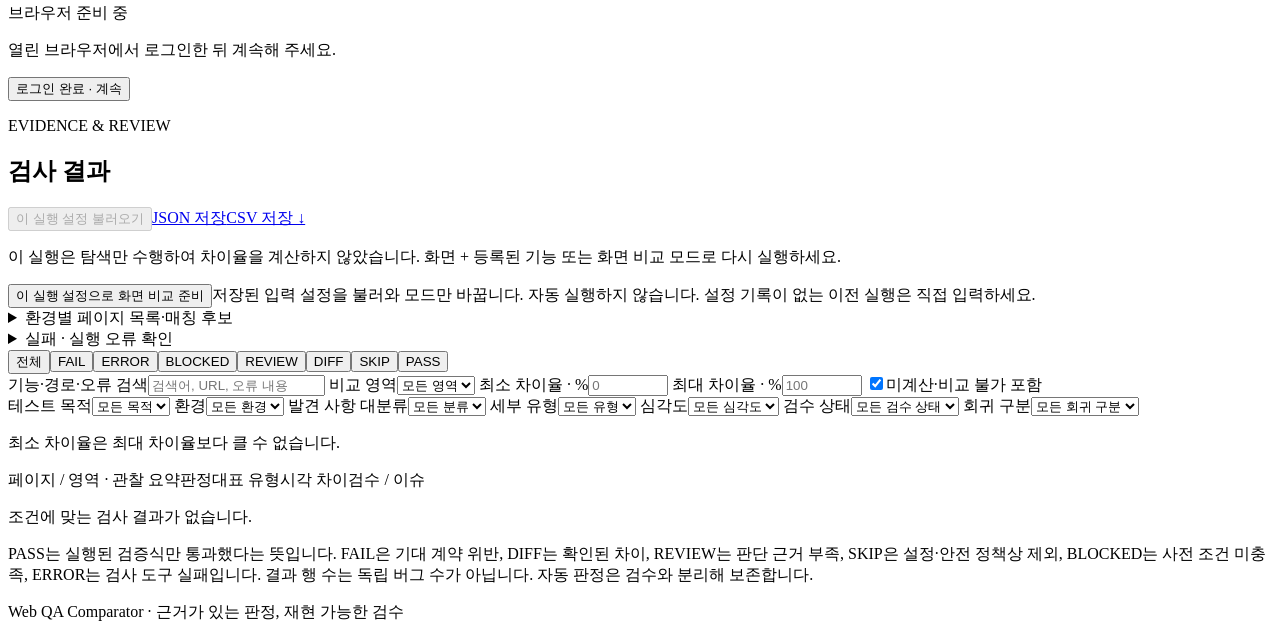
==== commit ccc63393: "1105_mia2" ====
--- a/public/index.html
+++ b/public/index.html
@@ -3,49 +3,17 @@
 <head>
   <meta charset="UTF-8" />
   <meta name="viewport" content="width=device-width, initial-scale=1.0" />
-  <title>VISANG QA AI · 웹 QA 워크스페이스</title>
+  <title>Web QA Comparator · QA Workspace</title>
   <link rel="stylesheet" href="/styles.css" />
-  <script src="/theme-boot.js"></script>
-  <script type="module" src="/shell.js"></script>
   <script type="module" src="/app.js"></script>
 </head>
-<body data-page="run">
-<div class="app">
-  <aside class="sidebar">
-    <a class="brand-link" href="/m_dashboard.html"><span class="brand-mark" aria-hidden="true">V</span><span>VISANG <em>QA AI</em></span></a>
-    <p class="nav-caption">WORKSPACE</p>
-    <nav aria-label="주 메뉴">
-      <a href="/m_dashboard.html" data-page="dashboard"><span class="nav-icon">▦</span>대시보드</a>
-      <a href="/m_project_settings.html" data-page="projects"><span class="nav-icon">▣</span>프로젝트 설정</a>
-      <a href="/" data-page="run"><span class="nav-icon">▶</span>검사 실행·결과</a>
-    </nav>
-    <div class="side-note"><strong>검사 결과 읽기</strong>실행 완료와 품질 판정은 다릅니다. 검수 분류(이슈·대인체크·재검)와 증거를 함께 확인하세요.</div>
-    <div class="theme-switch" role="group" aria-label="테마"><button type="button" data-theme="light">☀ 라이트</button><button type="button" data-theme="dark">☾ 다크</button><button type="button" data-theme="system">◐ 시스템</button></div>
-  </aside>
-  <div class="shell">
-  <nav class="topbar" aria-label="현재 위치"><span>워크스페이스 / <strong>검사 실행·결과</strong></span><span class="topbar-links"><a href="#settingsTitle">검사 설정</a><a href="#historyTitle">실행 이력</a><a href="#resultTitle">검사 결과</a></span><span class="version-pill" id="versionPill">v0.4 · LOCAL</span></nav>
-  <main class="layout" id="top">
+<body>
+  <main class="layout">
     <header class="page-header">
-      <div class="hero">
-        <p class="eyebrow">VISANG QA AI · WEB QA WORKSPACE</p>
-        <h1>VISANG QA AI</h1>
-        <p class="subtitle">웹 서비스의 두 환경을 자동으로 탐색·캡처·비교하고, 모든 판정을 <strong>스크린샷·HTTP·JS 관찰 근거</strong>와 함께 남기는 로컬 QA 워크스페이스입니다. 승인한 경로와 읽기 전용 동작만 실행합니다.</p>
-        <ul class="capability-strip" aria-label="지원하는 테스트">
-          <li><span class="cap-icon">⇄</span><div><b>환경 비교 QA</b><small>운영↔STG, 개발1↔개발2 화면·기능 차이</small></div></li>
-          <li><span class="cap-icon">◎</span><div><b>단일 환경 QA</b><small>HTTP/JS 오류·필수 영역·등록 시나리오</small></div></li>
-          <li><span class="cap-icon">↻</span><div><b>회귀 테스트</b><small>과거 실행과 비교해 신규·재발·해결 후보 분류</small></div></li>
-          <li><span class="cap-icon">☑</span><div><b>조건 기반 UI QA</b><small>긴 제목·빈 목록·페이지네이션 계약 검사</small></div></li>
-        </ul>
-      </div>
-      <ul class="status-legend" aria-label="판정 상태 안내">
-        <li><span class="status PASS">PASS</span>기대값 충족</li>
-        <li><span class="status FAIL">FAIL</span>기대 계약 위반</li>
-        <li><span class="status DIFF">DIFF</span>차이 확인 · 버그 미확정</li>
-        <li><span class="status REVIEW">REVIEW</span>판단 근거 부족</li>
-        <li><span class="status SKIP">SKIP</span>정책상 제외</li>
-        <li><span class="status BLOCKED">BLOCKED</span>사전 조건 미충족</li>
-        <li><span class="status ERROR">ERROR</span>검사 도구 오류</li>
-      </ul>
+      <nav aria-label="워크스페이스 화면"><a href="/m_dashboard.html">대시보드</a> · <a href="/m_project_settings.html">프로젝트 설정</a> · <a href="/m_rules.html">검사 규칙</a> · <a href="/">검사 실행</a></nav>
+      <div class="brand"><span class="brand-mark" aria-hidden="true">Q</span><div><p class="eyebrow">WEB QA COMPARATOR</p><h1>QA 워크스페이스</h1></div></div>
+      <span class="version-pill">LOCAL · MVP</span>
+      <p class="subtitle">두 환경의 화면과 기능을 확인하고, 발견한 차이를 근거와 함께 검수합니다.</p>
     </header>
 
     <div id="errorSection" class="notice error-notice hidden" role="alert"></div>
@@ -53,190 +21,93 @@
 
     <div class="workspace-grid">
       <section class="panel settings" aria-labelledby="settingsTitle">
-        <div class="section-heading"><div><p class="eyebrow">NEW RUN</p><h2 id="settingsTitle">새 검사 만들기</h2></div><div class="heading-actions"><button id="fullCheckPreset" type="button" class="secondary preset-button">⚡ 전체 기능 자동 체크 프리셋</button><span class="mini-badge">안전한 범위부터</span></div></div>
+        <div class="section-heading"><div><p class="eyebrow">NEW RUN</p><h2 id="settingsTitle">검사 설정</h2></div><span class="mini-badge">안전한 범위부터</span></div>
         <form id="scanForm">
+          <label class="field"><span>프로젝트 선택</span><select id="projectId"><option value="">프로젝트 선택 안 함</option></select></label>
+          <p class="helper">프로젝트를 선택하면 등록한 환경을 아래 A/B 환경 주소에서 고를 수 있습니다. 프로젝트 설정은 이 브라우저에 저장됩니다.</p>
+          <div class="two-columns">
+            <label class="field"><span>제품 · 검사 프로필</span><select id="profileId" name="profileId" required><option value="">프로필 불러오는 중…</option></select></label>
+            <label class="field"><span>실행 담당자</span><input id="operatorId" name="operatorId" required maxlength="50" placeholder="예: qa-a" autocomplete="off" /></label>
+          </div>
+          <p id="profileHint" class="helper">허용된 경로와 동작만 실행합니다. 사용자 지정 URL은 시작 페이지를 기준으로 설정합니다.</p>
+          <div class="two-columns purpose-fields">
+            <label class="field"><span>테스트 목적</span><select id="testType" name="testType"><option value="comparison">환경 비교 QA · A와 B</option><option value="single">단일 환경 QA · A</option><option value="regression">회귀 테스트 · 과거와 현재 A</option><option value="conditional">조건 기반 UI QA · A</option></select></label>
+            <label id="previousRunField" class="field hidden"><span>비교할 과거 실행</span><select id="previousRunId" name="previousRunId" disabled><option value="">과거 실행을 선택하세요</option></select></label>
+          </div>
+          <p id="testTypeHint" class="helper">동일 제품의 A/B를 각각 검사한 뒤 승인된 페이지와 영역을 비교합니다.</p>
+          <div class="two-columns environment-registry-fields">
+            <label class="field"><span>A 환경 주소 선택</span><select id="baselineEnvironmentId" name="baselineEnvironmentId"><option value="custom">직접 입력</option></select></label>
+            <label id="candidateEnvironmentField" class="field"><span>B 환경 주소 선택</span><select id="candidateEnvironmentId" name="candidateEnvironmentId"><option value="custom">직접 입력</option></select></label>
+          </div>
+          <p class="helper">프로젝트를 선택하면 해당 프로젝트의 환경을 불러옵니다. 환경 선택은 URL과 표시 이름만 바꾸며 검사를 시작하지 않습니다. 직접 입력도 가능합니다.</p>
+          <div class="two-columns environment-fields">
+            <label class="field"><span>A 환경 이름</span><input id="baselineName" name="baselineName" required maxlength="50" value="A" placeholder="예: 운영, DEV1" autocomplete="off" /></label>
+            <label id="candidateNameField" class="field"><span>B 환경 이름</span><input id="candidateName" name="candidateName" required maxlength="50" value="B" placeholder="예: STG, DEV2" autocomplete="off" /></label>
+          </div>
+          <p class="helper">환경 이름은 제품과 별도로 정하는 표시용 이름이며 자유롭게 수정할 수 있습니다. 이름을 바꿔도 URL은 변경되지 않습니다.</p>
+          <div class="two-columns url-fields">
+            <label class="field"><span><i class="site-dot a" aria-hidden="true"></i><span id="baselineLabel">기준 A URL</span></span><input id="baselineUrl" name="baselineUrl" type="url" required maxlength="2000" placeholder="https://baseline.example.test/" autocomplete="off" spellcheck="false" /></label>
+            <label id="candidateField" class="field"><span><i class="site-dot b" aria-hidden="true"></i>비교 B URL</span><input id="candidateUrl" name="candidateUrl" type="url" required maxlength="2000" placeholder="https://candidate.example.test/" autocomplete="off" spellcheck="false" /></label>
+          </div>
+          <div id="pairStartPagesField" class="start-pair-setting">
+            <label class="checkbox-line"><input id="pairStartPages" name="pairStartPages" type="checkbox" checked /><span>입력한 A/B 시작 URL을 같은 기능 페이지로 비교</span></label>
+            <p class="helper">시작 페이지 쌍은 경로나 제목이 달라도 대응시킵니다. 이후 발견한 다른 페이지는 별도 매칭 규칙으로 비교합니다. 서로 다른 기능의 시작 페이지라면 체크를 해제하세요.</p>
+          </div>
+          <div id="conditionsPanel" class="condition-panel hidden">
+            <label class="field"><span>조건과 기대 결과 · conditions JSON 배열</span><textarea id="conditions" rows="8" spellcheck="false">[]</textarea></label>
+            <p class="helper">조건에 맞는 현재 화면을 읽어 검사합니다. 데이터·화면을 임의로 변경하지 않습니다. 기대값이 없으면 REVIEW, 사전 조건을 만족하지 못하면 BLOCKED로 기록합니다.</p>
+            <details class="condition-help"><summary>조건 작성 예시 보기</summary><p class="helper">아래는 합성 데모 예시입니다. 실제 대상의 선택자와 명세로 바꿔 사용하세요. visible·overflow는 boolean, count·text_length는 equals/min/max, attribute는 속성값이나 exists를 사용합니다.</p><pre id="conditionExample"></pre><button id="useConditionExample" class="secondary" type="button">예시를 입력란에 넣기</button></details>
+          </div>
+          <div class="option-grid">
+            <label class="field"><span>검사 모드</span><select id="mode" name="mode"><option value="combined">화면 + 등록된 기능</option><option value="visual">화면 비교</option><option value="discovery">탐색만 · 화면 비교 안 함</option></select></label>
+            <label class="field"><span>환경당 최대 페이지</span><input id="maxPages" name="maxPages" type="number" min="1" max="30" value="10" required /></label>
+            <label class="field"><span>최대 탐색 깊이</span><input id="maxDepth" name="maxDepth" type="number" min="0" max="4" value="2" required /></label>
+            <label class="field"><span>최대 동작 수</span><input id="maxActions" name="maxActions" type="number" min="0" max="200" value="20" required /></label>
+            <label class="field"><span>실행 제한 시간 · 초</span><input id="timeoutSeconds" name="timeoutSeconds" type="number" min="15" max="600" value="300" required /></label>
+            <label class="field"><span>시각 검토 임계값 · %</span><input id="visualThreshold" name="visualThreshold" type="number" min="0.1" max="100" step="0.1" value="2" required /></label>
+          </div>
+          <p class="helper">임계값은 이번 실행의 시각 차이 판정에 적용됩니다. 결과를 좁히는 차이율 필터는 검사 후 별도로 사용할 수 있습니다. 현재 등록 기능 시나리오는 합성 데모에서 제공됩니다.</p>
+          <label class="field crawl-scope-field"><span>페이지 탐색 범위</span><select id="crawlScope" name="crawlScope"><option value="approved_paths">승인한 경로만 · 기본</option><option value="same_origin_readonly">환경 내부 읽기 전용 링크 탐색 · 선택 시 확대</option></select></label>
+          <p id="crawlScopeHint" class="helper"></p>
+          <p class="helper">확대 탐색은 선택한 각 시작 URL의 출처(scheme·host·port) 내부 읽기 링크에 한합니다. 다른 환경·외부 호스트, 계정·개인정보·쓰기 동작, POST, 다운로드와 API·데이터 파일은 제외하고 페이지·깊이·동작·시간 한도를 유지합니다.</p>
 
-          <!-- STEP 1 · 대상 -->
-          <fieldset class="step">
-            <legend><span class="step-no">1</span>무엇을 검사할까요</legend>
-            <div class="two-columns">
-              <label class="field"><span>프로젝트 · 브라우저에 저장된 환경 묶음</span><select id="projectId"><option value="">프로젝트 선택 안 함</option></select></label>
-              <label class="field"><span>&nbsp;</span><a class="secondary-button" href="/m_project_settings.html">프로젝트 설정 열기 →</a></label>
+          <details class="configuration-details">
+            <summary>수동 로그인과 아이디 기억</summary>
+            <div class="details-content">
+              <label class="checkbox-line"><input id="manualLogin" name="manualLogin" type="checkbox" /><span>검사 전에 열린 브라우저에서 직접 로그인</span></label>
+              <p class="helper">로그인 창에 아이디·비밀번호를 직접 입력한 뒤 이 화면에서 ‘로그인 완료 · 계속’을 누릅니다. 이 도구는 비밀번호를 입력받거나 저장하지 않습니다.</p>
+              <label class="checkbox-line"><input id="rememberIds" type="checkbox" /><span>이 브라우저에 아이디만 기억하기</span></label>
+              <div class="two-columns remembered-fields">
+                <label class="field"><span>A 환경 아이디 메모</span><input id="rememberedIdA" maxlength="120" autocomplete="off" placeholder="선택 입력 · 서버 전송 안 함" /></label>
+                <label id="rememberedIdBField" class="field"><span>B 환경 아이디 메모</span><input id="rememberedIdB" maxlength="120" autocomplete="off" placeholder="선택 입력 · 서버 전송 안 함" /></label>
+              </div>
+              <p class="helper">담당자·프로필·환경별로 이 PC의 브라우저에만 저장합니다. 체크를 해제하면 현재 담당자·프로필의 저장된 아이디를 지웁니다.</p>
             </div>
-            <p class="helper">프로젝트를 고르면 첫 환경이 A, 둘째 환경이 B로 들어갑니다. 등록 제품(비바샘 4종)은 아래 프로필에서 바로 고를 수 있습니다.</p>
-            <div class="two-columns">
-              <label class="field"><span>제품 · 검사 프로필</span><select id="profileId" name="profileId" required><option value="">프로필 불러오는 중…</option></select></label>
-              <label class="field"><span>실행 담당자</span><input id="operatorId" name="operatorId" required maxlength="50" placeholder="예: qa-a" autocomplete="off" /></label>
+          </details>
+
+          <details class="configuration-details">
+            <summary>고급 설정 · 페이지 매핑, 영역, 허용 동작</summary>
+            <div class="details-content">
+              <p class="helper">기본 탐색은 시작 페이지와 명시한 별칭·승인 경로만 허용합니다. 환경 내부 읽기 전용 링크 탐색을 선택하면 각 출처 내부의 안전한 읽기 링크로 범위를 확대합니다. 추가 동작은 검토 후 등록하세요. 전체 허용(*)이나 목적이 불명확한 동작을 허용하지 않습니다. 정적 CDN과 탐색·API·인증 호스트는 용도에 맞게 나누어 등록합니다.</p>
+              <label class="field"><span>추가 허용 경로 · 한 줄에 하나</span><textarea id="allowedPaths" rows="3" spellcheck="false" placeholder="/notice/list&#10;/search"></textarea></label>
+              <label class="field"><span>탐색·API·인증 허용 호스트 · allowedHosts</span><textarea id="allowedHosts" rows="3" spellcheck="false" placeholder="api.example.test&#10;auth.example.test"></textarea></label>
+              <p class="helper">필요한 정확한 호스트를 한 줄에 하나씩 입력합니다. 호스트 등록만으로 모든 경로·동작을 허용하지는 않습니다.</p>
+              <label class="field"><span>정적 CDN 허용 호스트 · resourceHosts</span><textarea id="resourceHosts" rows="3" spellcheck="false" placeholder="static.example.test&#10;cdn.example.test"></textarea></label>
+              <p class="helper">스크립트·스타일·이미지·폰트 등 정적 자원 요청에만 쓰는 정확한 호스트입니다. 이 목록은 페이지 이동·API 호출·로그인 호스트를 허용하지 않습니다.</p>
+              <label class="field"><span>라우트 별칭 · aliases</span><textarea id="aliases" rows="4" spellcheck="false">[]</textarea></label>
+              <label class="field"><span>비교 영역 · regions</span><textarea id="regions" rows="4" spellcheck="false">[]</textarea></label>
+              <label class="field"><span>민감정보 캡처 마스킹 · privateMaskSelectors</span><textarea id="privateMaskSelectors" rows="3" spellcheck="false">[]</textarea></label>
+              <p class="helper">화면의 이름·계정 헤더 등 가릴 요소의 선택자를 문자열 배열로 입력합니다(최대 30개). 비밀번호 입력 마스킹은 기본 유지됩니다. 개인정보를 자동으로 찾아주는 기능은 아니므로 캡처 전 대상을 확인하세요.</p>
+              <label class="field"><span>허용된 동작 · safeActions</span><textarea id="safeActions" rows="4" spellcheck="false">[]</textarea></label>
+              <label class="field"><span>등록 시나리오 ID · scenarioIds</span><textarea id="scenarioIds" rows="2" spellcheck="false">[]</textarea></label>
             </div>
-            <p id="profileHint" class="helper">허용된 경로와 동작만 실행합니다. 사용자 지정 URL은 시작 페이지를 기준으로 설정합니다.</p>
-            <div class="two-columns purpose-fields">
-              <label class="field"><span>테스트 목적</span><select id="testType" name="testType"><option value="comparison">환경 비교 QA · A와 B</option><option value="single">단일 환경 QA · A</option><option value="regression">회귀 테스트 · 과거와 현재 A</option><option value="conditional">조건 기반 UI QA · A</option></select></label>
-              <label id="previousRunField" class="field hidden"><span>비교할 과거 실행</span><select id="previousRunId" name="previousRunId" disabled><option value="">과거 실행을 선택하세요</option></select></label>
-            </div>
-            <p id="testTypeHint" class="helper">동일 제품의 A/B를 각각 검사한 뒤 승인된 페이지와 영역을 비교합니다.</p>
-          </fieldset>
-
-          <!-- STEP 2 · 환경 -->
-          <fieldset class="step">
-            <legend><span class="step-no">2</span>어느 환경을 볼까요</legend>
-            <div class="two-columns environment-registry-fields">
-              <label class="field"><span>A 환경 주소 선택</span><select id="baselineEnvironmentId" name="baselineEnvironmentId"><option value="custom">직접 입력</option></select></label>
-              <label id="candidateEnvironmentField" class="field"><span>B 환경 주소 선택</span><select id="candidateEnvironmentId" name="candidateEnvironmentId"><option value="custom">직접 입력</option></select></label>
-            </div>
-            <p class="helper">선택한 제품에 등록된 주소만 불러옵니다. 환경 선택은 URL과 표시 이름만 바꾸며 검사를 시작하지 않습니다. 등록 주소 외에는 직접 입력을 사용하세요.</p>
-            <div class="env-pair">
-              <div class="env-card env-a">
-                <div class="env-card-title"><i class="site-dot a" aria-hidden="true"></i>A 환경 <small>기준</small></div>
-                <div class="environment-fields">
-                  <label class="field"><span>A 환경 이름</span><input id="baselineName" name="baselineName" required maxlength="50" value="A" placeholder="예: 운영, DEV1" autocomplete="off" /></label>
-                </div>
-                <div class="url-fields">
-                  <label class="field"><span id="baselineLabel">기준 A URL</span><input id="baselineUrl" name="baselineUrl" type="url" required maxlength="2000" placeholder="https://baseline.example.test/" autocomplete="off" spellcheck="false" /></label>
-                </div>
-              </div>
-              <div class="env-card env-b" id="candidateCard">
-                <div class="env-card-title"><i class="site-dot b" aria-hidden="true"></i>B 환경 <small>비교</small></div>
-                <div class="environment-fields">
-                  <label id="candidateNameField" class="field"><span>B 환경 이름</span><input id="candidateName" name="candidateName" required maxlength="50" value="B" placeholder="예: STG, DEV2" autocomplete="off" /></label>
-                </div>
-                <div class="url-fields">
-                  <label id="candidateField" class="field"><span>비교 B URL</span><input id="candidateUrl" name="candidateUrl" type="url" required maxlength="2000" placeholder="https://candidate.example.test/" autocomplete="off" spellcheck="false" /></label>
-                </div>
-              </div>
-            </div>
-            <p class="helper">환경 이름은 표시용이며 자유롭게 수정할 수 있습니다. 이름을 바꿔도 URL은 변경되지 않습니다.</p>
-            <div id="pairStartPagesField" class="start-pair-setting">
-              <label class="checkbox-line"><input id="pairStartPages" name="pairStartPages" type="checkbox" checked /><span>입력한 A/B 시작 URL을 같은 기능 페이지로 비교</span></label>
-              <p class="helper">시작 페이지 쌍은 경로나 제목이 달라도 대응시킵니다. 이후 발견한 다른 페이지는 별도 매칭 규칙으로 비교합니다. 서로 다른 기능의 시작 페이지라면 체크를 해제하세요.</p>
-              <label class="checkbox-line"><input id="routeEquivalence" name="routeEquivalence" type="checkbox" checked /><span>동등 라우트 매칭 · <code>/</code>·<code>/#/</code>·<code>/main</code>·<code>.do</code>·끝 슬래시를 같은 페이지로 접기</span></label>
-              <p class="helper">같은 앱의 세대별 URL 차이를 자동으로 대응시킵니다. 제목이 같거나 <code>#/</code> 접두어만 다를 때 확정하고, 그 외에는 후보로만 제안합니다. 상세 ID·쿼리가 다른 페이지는 접지 않습니다.</p>
-            </div>
-            <details class="configuration-details entry-details" id="entryDetails">
-              <summary>커버·랜딩 페이지 통과 · 시작 페이지에서 버튼 한 번 누르기</summary>
-              <div class="details-content">
-                <p class="helper">예: 레거시 모바일 <code>/#/</code>가 <code>/#/coverPage</code>로 열리고 ‘모바일 웹으로 이동하기’를 눌러야 홈이 나오는 경우. 시작 페이지에서 지정한 버튼이 보이면 한 번 클릭하고, 이동한 화면을 시작 페이지로 삼습니다. 버튼이 없으면 그냥 지나갑니다(SKIP · 비필수). 다른 경로로 완전히 이동하면 그 경로도 허용 경로에 있어야 합니다.</p>
-                <div class="two-columns">
-                  <label class="field"><span>통과 버튼 선택자</span><input id="entrySelector" maxlength="300" autocomplete="off" spellcheck="false" placeholder="button, a.btn-mobile-web" /></label>
-                  <label class="field"><span>버튼 글자 · 선택 (띄어쓰기 무시, 여러 개는 | 로 구분)</span><input id="entryText" maxlength="300" autocomplete="off" placeholder="모바일웹으로 계속하기|PC버전으로 계속하기" /></label>
-                </div>
-                <div class="two-columns">
-                  <label class="field"><span>적용할 URL 패턴 · 선택</span><input id="entryUrlPattern" maxlength="300" autocomplete="off" spellcheck="false" placeholder="*coverPage*" /></label>
-                  <label class="field"><span>적용 환경</span><select id="entrySides"><option value="both">A와 B 모두</option><option value="a">A만</option><option value="b">B만</option></select></label>
-                </div>
-              </div>
-            </details>
-            <div id="conditionsPanel" class="condition-panel hidden">
-              <label class="field"><span>조건과 기대 결과 · conditions JSON 배열</span><textarea id="conditions" rows="8" spellcheck="false">[]</textarea></label>
-              <p class="helper">조건에 맞는 현재 화면을 읽어 검사합니다. 데이터·화면을 임의로 변경하지 않습니다. 기대값이 없으면 REVIEW, 사전 조건을 만족하지 못하면 BLOCKED로 기록합니다.</p>
-              <details class="condition-help"><summary>조건 작성 예시 보기</summary><p class="helper">아래는 합성 데모 예시입니다. 실제 대상의 선택자와 명세로 바꿔 사용하세요. visible·overflow는 boolean, count·text_length는 equals/min/max, attribute는 속성값이나 exists를 사용합니다.</p><pre id="conditionExample"></pre><button id="useConditionExample" class="secondary" type="button">예시를 입력란에 넣기</button></details>
-            </div>
-          </fieldset>
-
-          <!-- STEP 3 · 범위 -->
-          <fieldset class="step">
-            <legend><span class="step-no">3</span>어디까지 검사할까요</legend>
-            <div class="option-grid">
-              <label class="field"><span>검사 모드</span><select id="mode" name="mode"><option value="combined">화면 + 등록된 기능</option><option value="visual">화면 비교</option><option value="discovery">탐색만 · 화면 비교 안 함</option></select></label>
-              <label class="field"><span>환경당 최대 페이지</span><input id="maxPages" name="maxPages" type="number" min="1" max="200" value="10" required /></label>
-              <label class="field"><span>최대 탐색 깊이</span><input id="maxDepth" name="maxDepth" type="number" min="0" max="8" value="2" required /></label>
-              <label class="field"><span>최대 동작 수</span><input id="maxActions" name="maxActions" type="number" min="0" max="1000" value="20" required /></label>
-              <label class="field"><span>실행 제한 시간 · 초</span><input id="timeoutSeconds" name="timeoutSeconds" type="number" min="15" max="3600" value="300" required /></label>
-              <label class="field"><span>시각 검토 임계값 · %</span><input id="visualThreshold" name="visualThreshold" type="number" min="0.1" max="100" step="0.1" value="2" required /></label>
-            </div>
-            <p class="helper">한도: 페이지 최대 200 · 깊이 8 · 동작 1000 · 시간 3600초(1시간). 환경 비교는 동작 수를 A/B가 반씩 씁니다. 임계값은 이번 실행의 시각 차이 판정에 적용됩니다. 결과를 좁히는 차이율 필터는 검사 후 별도로 사용할 수 있습니다.</p>
-            <label class="field crawl-scope-field"><span>페이지 탐색 범위</span><select id="crawlScope" name="crawlScope"><option value="approved_paths">승인한 경로만 · 기본</option><option value="same_origin_readonly">환경 내부 읽기 전용 링크 탐색 · 선택 시 확대</option></select></label>
-            <p id="crawlScopeHint" class="helper"></p>
-            <p class="helper">확대 탐색은 선택한 각 시작 URL의 출처(scheme·host·port) 내부 읽기 링크에 한합니다. 다른 환경·외부 호스트, 계정·개인정보·쓰기 동작, POST, 다운로드와 API·데이터 파일은 제외합니다.</p>
-            <div class="two-columns capture-fields">
-              <label class="field"><span>캡처 전 닫을 팝업·레이어 선택자 · 한 줄에 하나</span><textarea id="dismissSelectors" rows="2" spellcheck="false" placeholder=".layer-popup .btn-close&#10;#todayClose"></textarea></label>
-              <label class="field"><span>관찰 오류 처리</span><select id="observationMode" name="observationMode"><option value="lenient">완화 · 콘솔·리소스·네트워크 오류는 "기타"로 기록 (판정 제외)</option><option value="strict">엄격 · JS 오류·깨진 이미지도 FAIL</option></select></label>
-              <label class="field"><span>페이지 데이터 호출(XHR/fetch) 정책</span><select id="xhrPolicy" name="xhrPolicy"><option value="allow_allowed_hosts">허용 호스트의 데이터 호출 허용 · 기본 (POST 조회 API 포함)</option><option value="block_writes">GET만 허용 · POST 데이터 호출 차단 (엄격)</option></select></label>
-            </div>
-            <label class="field safety-field"><span>안전 수준</span><select id="safetyLevel" name="safetyLevel"><option value="strict">읽기 전용 · 저장·삭제·등록·POST 폼 차단 (운영 기본)</option><option value="test_account">테스트 계정 · 쓰기 동작·폼 제출·마이페이지까지 실행 (회원탈퇴·비밀번호 변경·로그아웃·결제·회원가입만 차단)</option></select></label>
-            <p class="helper safety-warning hidden" id="safetyWarning">⚠ 테스트 계정 수준에서는 이 계정으로 할 수 있는 쓰기 동작을 실제로 실행합니다(게시·저장·삭제·폼 제출, 빈 입력란은 "QA자동테스트"로 채움). 운영 DB에 테스트 계정 명의의 데이터가 생길 수 있으니 계정 권한이 테스트 범위를 넘지 않는지 확인하세요. 회원탈퇴·비밀번호 변경·로그아웃·결제·회원가입은 공용 계정을 망가뜨리므로 이 수준에서도 차단됩니다.</p>
-            <label class="checkbox-line smoke-line"><input id="autoDismiss" name="autoDismiss" type="checkbox" /><span><b>팝업·공지 레이어 자동 닫기</b> · 캡처 전에 보이는 고정 레이어(role=dialog, popup/modal/layer)의 닫기·오늘 하루 보지 않기 버튼을 눌러 닫고 기록. 한쪽에만 뜨는 공지로 생기는 차이를 없앱니다</span></label>
-            <label class="checkbox-line smoke-line"><input id="smokeActions" name="smokeActions" type="checkbox" /><span><b>발견한 버튼 스모크 클릭</b> · href 없는 버튼(type=button·role=button)을 눌러 "같은 출처 유지 · 새 JS 오류 없음 · 응답 유지"를 검사. 저장·삭제·제출·다운로드 단어가 있는 것은 제외</span></label>
-            <p class="helper">마케팅 팝업은 환경·날짜마다 달라 차이율을 크게 올립니다. 닫기 버튼 선택자를 넣으면 캡처 전에 한 번 닫고 기록합니다. 데이터 호출 정책 기본값은 페이지가 스스로 보내는 조회 API(POST 포함)를 허용해 실제 화면이 렌더링되게 합니다. URL에 delete·save·submit 같은 변경 단어가 있으면 여전히 차단합니다.</p>
-          </fieldset>
-
-          <!-- STEP 4 · 선택 사항 -->
-          <fieldset class="step step-optional">
-            <legend><span class="step-no">4</span>선택 사항</legend>
-            <details class="configuration-details" id="loginDetails">
-              <summary>로그인 · 테스트 계정 / 수동 로그인 / 아이디 기억</summary>
-              <div class="details-content">
-                <div class="login-option">
-                  <label class="checkbox-line"><input id="loginEnabled" type="checkbox" /><span><b>테스트 계정 자동 로그인</b> · 계정·비밀번호는 이 PC의 비밀 파일(<code>setup_login_windows.bat</code>)에서만 읽습니다. 선택자를 비우면 로그인 링크 → 비밀번호 입력란 → 그 앞의 아이디 입력란을 <b>자동 탐지</b>합니다</span></label>
-                  <div class="credential-box" id="credentialBox">
-                    <div class="credential-status"><span id="credentialState" class="job-state">확인 중</span><span id="credentialText" class="helper">공용 테스트 계정 상태를 불러오는 중입니다.</span></div>
-                    <div class="credential-form">
-                      <label class="field"><span>테스트 계정 ID</span><input id="credentialId" maxlength="200" autocomplete="off" spellcheck="false" placeholder="예: qavivatest003" /></label>
-                      <label class="field"><span>비밀번호</span><input id="credentialPw" type="password" maxlength="200" autocomplete="new-password" placeholder="입력 후 저장" /></label>
-                      <button id="saveCredential" class="primary" type="button">계정 저장</button>
-                      <button id="clearCredential" class="secondary danger" type="button">삭제</button>
-                    </div>
-                    <p class="helper">저장하면 이 PC의 <code>secrets/accounts.json</code>(git 제외)에만 기록되고 화면·검사 요청·보고서에는 남지 않습니다. 한 번 저장하면 모든 환경(A/B)·제품에 이 계정으로 자동 로그인합니다.</p>
-                  </div>
-                  <div id="loginFields" class="login-fields disabled">
-                    <div class="two-columns">
-                      <label class="field"><span>로그인 페이지 URL · 비우면 시작 URL</span><input id="loginUrl" type="url" maxlength="2000" autocomplete="off" spellcheck="false" placeholder="https://stg-e.example.test/login" /></label>
-                      <label class="field"><span>계정 키 · accountKey</span><input id="loginAccountKey" maxlength="50" autocomplete="off" placeholder="default" /></label>
-                    </div>
-                    <div class="three-columns">
-                      <label class="field"><span>아이디 입력 선택자 · 선택(자동 탐지 실패 시)</span><input id="loginUsernameSelector" maxlength="300" autocomplete="off" spellcheck="false" placeholder="#userId" /></label>
-                      <label class="field"><span>비밀번호 입력 선택자 · 선택</span><input id="loginPasswordSelector" maxlength="300" autocomplete="off" spellcheck="false" placeholder="#userPw" /></label>
-                      <label class="field"><span>로그인 버튼 선택자 · 선택</span><input id="loginSubmitSelector" maxlength="300" autocomplete="off" spellcheck="false" placeholder="button[type=submit]" /></label>
-                    </div>
-                    <div class="two-columns">
-                      <label class="field"><span>성공 확인 선택자 · 선택</span><input id="loginSuccessSelector" maxlength="300" autocomplete="off" spellcheck="false" placeholder=".user-name, #logoutBtn" /></label>
-                      <label class="field"><span>실패 메시지 선택자 · 선택</span><input id="loginFailureSelector" maxlength="300" autocomplete="off" spellcheck="false" placeholder=".login-error" /></label>
-                    </div>
-                    <div class="secret-note">
-                      <b>자격증명 제공 방법 (서버·보고서·화면에 절대 저장되지 않음)</b>
-                      <pre>set QA_LOGIN_A_ID=테스트계정   set QA_LOGIN_A_PW=비밀번호     ← A 환경 (B는 QA_LOGIN_B_*)
-또는 secrets/accounts.json: {"accounts": {"default": {"id": "...", "pw": "..."}, "default.b": {...}}}</pre>
-                      <span class="helper">환경변수 우선 → 공용 <code>QA_LOGIN_ID/PW</code> → 비밀 파일 순으로 찾습니다. 없으면 검사는 <code>LOGIN_CREDENTIALS_MISSING</code>(BLOCKED · 재검)으로 기록하고 추측하지 않습니다. 아이디 입력란은 캡처에서 자동 마스킹됩니다. <code>secrets/</code>는 .gitignore에 포함됩니다.</span>
-                    </div>
-                  </div>
-                </div>
-                <div class="login-option">
-                  <label class="checkbox-line"><input id="manualLogin" name="manualLogin" type="checkbox" /><span><b>수동 로그인</b> · 검사 전에 열린 브라우저에서 직접 로그인</span></label>
-                  <p class="helper">로그인 창에 아이디·비밀번호를 직접 입력한 뒤 이 화면에서 ‘로그인 완료 · 계속’을 누릅니다. 이 도구는 비밀번호를 입력받거나 저장하지 않습니다.</p>
-                </div>
-                <label class="checkbox-line"><input id="rememberIds" type="checkbox" /><span>이 브라우저에 아이디만 기억하기</span></label>
-                <div class="two-columns remembered-fields">
-                  <label class="field"><span>A 환경 아이디 메모</span><input id="rememberedIdA" maxlength="120" autocomplete="off" placeholder="선택 입력 · 서버 전송 안 함" /></label>
-                  <label id="rememberedIdBField" class="field"><span>B 환경 아이디 메모</span><input id="rememberedIdB" maxlength="120" autocomplete="off" placeholder="선택 입력 · 서버 전송 안 함" /></label>
-                </div>
-                <p class="helper">담당자·프로필·환경별로 이 PC의 브라우저에만 저장합니다. 체크를 해제하면 현재 담당자·프로필의 저장된 아이디를 지웁니다.</p>
-              </div>
-            </details>
-
-            <details class="configuration-details">
-              <summary>고급 설정 · 페이지 매핑, 영역, 허용 동작</summary>
-              <div class="details-content">
-                <p class="helper">기본 탐색은 시작 페이지와 명시한 별칭·승인 경로만 허용합니다. 전체 허용(*)이나 목적이 불명확한 동작을 허용하지 않습니다. 정적 CDN과 탐색·API·인증 호스트는 용도에 맞게 나누어 등록합니다.</p>
-                <label class="field"><span>추가 허용 경로 · 한 줄에 하나</span><textarea id="allowedPaths" rows="3" spellcheck="false" placeholder="/notice/list&#10;/search"></textarea></label>
-                <label class="field"><span>탐색·API·인증 허용 호스트 · allowedHosts</span><textarea id="allowedHosts" rows="3" spellcheck="false" placeholder="api.example.test&#10;auth.example.test"></textarea></label>
-                <p class="helper">필요한 정확한 호스트를 한 줄에 하나씩 입력합니다. 호스트 등록만으로 모든 경로·동작을 허용하지는 않습니다.</p>
-                <label class="field"><span>정적 CDN 허용 호스트 · resourceHosts</span><textarea id="resourceHosts" rows="3" spellcheck="false" placeholder="static.example.test&#10;cdn.example.test"></textarea></label>
-                <p class="helper">스크립트·스타일·이미지·폰트 등 정적 자원 요청에만 쓰는 정확한 호스트입니다. 페이지 이동·API 호출·로그인 호스트를 허용하지 않습니다.</p>
-                <label class="field"><span>라우트 별칭 · aliases</span><textarea id="aliases" rows="4" spellcheck="false">[]</textarea></label>
-                <label class="field"><span>비교 영역 · regions</span><textarea id="regions" rows="4" spellcheck="false">[]</textarea></label>
-                <label class="field"><span>민감정보 캡처 마스킹 · privateMaskSelectors</span><textarea id="privateMaskSelectors" rows="3" spellcheck="false">[]</textarea></label>
-                <p class="helper">화면의 이름·계정 헤더 등 가릴 요소의 선택자를 문자열 배열로 입력합니다(최대 30개). 비밀번호 입력 마스킹은 기본 유지됩니다. 개인정보를 자동으로 찾아주는 기능은 아니므로 캡처 전 대상을 확인하세요.</p>
-                <label class="field"><span>허용된 동작 · safeActions</span><textarea id="safeActions" rows="4" spellcheck="false">[]</textarea></label>
-                <label class="field"><span>등록 시나리오 ID · scenarioIds</span><textarea id="scenarioIds" rows="2" spellcheck="false">[]</textarea></label>
-              </div>
-            </details>
-          </fieldset>
-
+          </details>
           <div class="form-actions"><span id="connectionStatus" class="helper" role="status">서버 연결 중…</span><button class="primary" type="submit" id="startBtn" disabled><span id="startText">검사 시작</span><span aria-hidden="true"> →</span></button></div>
         </form>
       </section>
 
       <aside class="panel history-panel" aria-labelledby="historyTitle">
-        <div class="section-heading"><div><p class="eyebrow">RUN HISTORY</p><h2 id="historyTitle">실행 이력</h2></div><div class="history-actions"><button id="clearHistory" class="icon-button danger" type="button" title="진행 중이 아닌 실행 기록을 모두 삭제" aria-label="실행 기록 비우기">🗑</button><button id="refreshHistory" class="icon-button" type="button" title="실행 이력 새로고침" aria-label="실행 이력 새로고침">↻</button></div></div>
+        <div class="section-heading"><div><p class="eyebrow">RUN HISTORY</p><h2 id="historyTitle">실행 이력</h2></div><button id="refreshHistory" class="icon-button" type="button" title="실행 이력 새로고침" aria-label="실행 이력 새로고침">↻</button></div>
         <p class="helper">담당자와 실행을 구분해 이전 증거를 다시 확인합니다.</p>
         <div id="historyList" class="history-list"><p class="empty compact">실행 이력을 불러오는 중입니다.</p></div>
       </aside>
@@ -250,55 +121,40 @@
     </section>
 
     <section id="resultSection" class="hidden" aria-labelledby="resultTitle">
-      <div class="result-heading"><div><p class="eyebrow">EVIDENCE &amp; REVIEW</p><h2 id="resultTitle">검사 결과 대시보드</h2><p id="resultMeta" class="result-summary"></p></div><div class="export-links"><button id="loadRunSettings" type="button" class="secondary" disabled>이 실행 설정 불러오기</button><a id="jsonLink" class="secondary-button" href="#" download>JSON 저장</a><a id="csvLink" class="secondary-button" href="#" download>CSV 저장 ↓</a></div></div>
-
-      <!-- 대시보드: 상태별 카운트 + 커버리지 -->
-      <div class="dashboard">
-        <div class="dashboard-heading"><h3>검수 분류 · 무엇을 할지</h3><span class="helper">자동 판정(아래 7상태)을 검수 행동 기준으로 다시 묶은 것입니다. 클릭하면 해당 분류만 봅니다.</span></div>
-        <div id="triageStats" class="triage-grid"></div>
-        <div class="dashboard-heading"><h3>자동 판정 · 무엇을 관찰했는지</h3></div>
-        <div id="stats" class="stat-grid"></div>
-        <div id="coverageSummary" class="coverage-summary"></div>
-      </div>
-
+      <div class="result-heading"><div><p class="eyebrow">EVIDENCE & REVIEW</p><h2 id="resultTitle">검사 결과</h2><p id="resultMeta" class="result-summary"></p></div><div class="export-links"><button id="loadRunSettings" type="button" class="secondary" disabled>이 실행 설정 불러오기</button><a id="jsonLink" class="secondary-button" href="#" download>JSON 저장</a><a id="csvLink" class="secondary-button" href="#" download>CSV 저장 ↓</a></div></div>
+      <div id="stats" class="stat-grid"></div>
+      <div id="coverageSummary" class="coverage-summary"></div>
       <p id="legacyNotice" class="report-note hidden"></p>
       <div id="discoveryNotice" class="report-note discovery-note hidden"><p>이 실행은 탐색만 수행하여 차이율을 계산하지 않았습니다. 화면 + 등록된 기능 또는 화면 비교 모드로 다시 실행하세요.</p><button id="configureVisualMode" type="button" class="secondary">이 실행 설정으로 화면 비교 준비</button><span class="helper">저장된 입력 설정을 불러와 모드만 바꿉니다. 자동 실행하지 않습니다. 설정 기록이 없는 이전 실행은 직접 입력하세요.</span></div>
       <details id="inventoryPanel" class="panel inventory-panel"><summary>환경별 페이지 목록·매칭 후보</summary><p class="helper">수집된 페이지와 연결 근거를 먼저 검토하세요. 매칭 후보는 동일한 기능이나 화면으로 확정된 결과가 아닙니다.</p><div class="inventory-toolbar"><a id="inventoryCsvLink" class="secondary-button hidden" href="#" download>페이지 목록 CSV 저장</a><span class="helper">전체 목록·근거는 실행 JSON에도 포함됩니다.</span></div><div id="pageInventory"></div><div id="matchInventory"></div></details>
       <div id="regressionSummary" class="regression-summary"></div>
       <details id="attentionPanel" class="attention-panel hidden"><summary id="attentionSummary">실패 · 실행 오류 확인</summary><div id="attentionList"></div></details>
-
       <div class="panel results-panel">
         <div class="results-toolbar"><div class="filter-set" role="group" aria-label="검사 결과 상태 필터"><button type="button" data-filter="ALL" class="filter active" aria-pressed="true">전체</button><button type="button" data-filter="FAIL" class="filter" aria-pressed="false">FAIL</button><button type="button" data-filter="ERROR" class="filter" aria-pressed="false">ERROR</button><button type="button" data-filter="BLOCKED" class="filter" aria-pressed="false">BLOCKED</button><button type="button" data-filter="REVIEW" class="filter" aria-pressed="false">REVIEW</button><button type="button" data-filter="DIFF" class="filter" aria-pressed="false">DIFF</button><button type="button" data-filter="SKIP" class="filter" aria-pressed="false">SKIP</button><button type="button" data-filter="PASS" class="filter" aria-pressed="false">PASS</button></div><span id="resultCount" class="helper"></span></div>
         <div class="filter-grid">
           <label class="field search-field"><span>기능·경로·오류 검색</span><input id="searchFilter" type="search" placeholder="검색어, URL, 오류 내용" autocomplete="off" /></label>
-          <label class="field"><span>검수 분류</span><select id="triageFilter"><option value="ALL">모든 분류</option><option value="ISSUE">이슈 등록 후보</option><option value="HUMAN_CHECK">대인체크</option><option value="RETEST">재검 필요</option><option value="OK">정상</option><option value="NOT_RUN">미실행</option></select></label>
           <label class="field"><span>비교 영역</span><select id="regionFilter"><option value="ALL">모든 영역</option></select></label>
           <label class="field"><span>최소 차이율 · %</span><input id="diffMin" type="number" min="0" max="100" step="0.01" placeholder="0" /></label>
           <label class="field"><span>최대 차이율 · %</span><input id="diffMax" type="number" min="0" max="100" step="0.01" placeholder="100" /></label>
           <label class="checkbox-line null-filter"><input id="includeNull" type="checkbox" checked /><span>미계산·비교 불가 포함</span></label>
         </div>
-        <details class="advanced-filters" open>
-          <summary>세부 필터 · 목적 · 환경 · 분류 · 심각도 · 검수 · 회귀</summary>
-          <div class="classification-filters">
-            <label class="field"><span>테스트 목적</span><select id="testTypeFilter"><option value="ALL">모든 목적</option><option value="comparison">환경 비교</option><option value="single">단일 환경</option><option value="regression">회귀</option><option value="conditional">조건 기반</option><option value="UNSPECIFIED">기록 없음</option></select></label>
-            <label class="field"><span>환경</span><select id="environmentFilter"><option value="ALL">모든 환경</option></select></label>
-            <label class="field"><span>발견 사항 대분류</span><select id="categoryFilter"><option value="ALL">모든 분류</option></select></label>
-            <label class="field"><span>세부 유형</span><select id="subtypeFilter"><option value="ALL">모든 유형</option></select></label>
-            <label class="field"><span>심각도</span><select id="severityFilter"><option value="ALL">모든 심각도</option></select></label>
-            <label class="field"><span>검수 상태</span><select id="reviewStatusFilter"><option value="ALL">모든 검수 상태</option></select></label>
-            <label class="field"><span>회귀 구분</span><select id="regressionFilter"><option value="ALL">모든 회귀 구분</option></select></label>
-          </div>
-        </details>
+        <div class="classification-filters">
+          <label class="field"><span>테스트 목적</span><select id="testTypeFilter"><option value="ALL">모든 목적</option><option value="comparison">환경 비교</option><option value="single">단일 환경</option><option value="regression">회귀</option><option value="conditional">조건 기반</option><option value="UNSPECIFIED">기록 없음</option></select></label>
+          <label class="field"><span>환경</span><select id="environmentFilter"><option value="ALL">모든 환경</option></select></label>
+          <label class="field"><span>발견 사항 대분류</span><select id="categoryFilter"><option value="ALL">모든 분류</option></select></label>
+          <label class="field"><span>세부 유형</span><select id="subtypeFilter"><option value="ALL">모든 유형</option></select></label>
+          <label class="field"><span>심각도</span><select id="severityFilter"><option value="ALL">모든 심각도</option></select></label>
+          <label class="field"><span>검수 상태</span><select id="reviewStatusFilter"><option value="ALL">모든 검수 상태</option></select></label>
+          <label class="field"><span>회귀 구분</span><select id="regressionFilter"><option value="ALL">모든 회귀 구분</option></select></label>
+        </div>
         <p id="filterWarning" class="filter-warning hidden" role="status">최소 차이율은 최대 차이율보다 클 수 없습니다.</p>
-        <div class="table-head"><span>페이지 / 영역 · 검수 분류 · 관찰 요약</span><span>판정</span><span>대표 유형</span><span>시각 차이</span><span>검수 / 이슈</span></div>
+        <div class="table-head"><span>페이지 / 영역 · 관찰 요약</span><span>판정</span><span>대표 유형</span><span>시각 차이</span><span>검수 / 이슈</span></div>
         <div id="resultRows"></div>
         <p id="emptyMessage" class="empty hidden">조건에 맞는 검사 결과가 없습니다.</p>
       </div>
-      <p class="footnote">검수 분류는 제안이며 최종 결정은 검수자가 저장합니다. PASS는 실행된 검증식만 통과했다는 뜻입니다. 결과 행 수는 독립 버그 수가 아닙니다. 자동 판정은 검수와 분리해 보존합니다.</p>
+      <p class="footnote">PASS는 실행된 검증식만 통과했다는 뜻입니다. FAIL은 기대 계약 위반, DIFF는 확인된 차이, REVIEW는 판단 근거 부족, SKIP은 설정·안전 정책상 제외, BLOCKED는 사전 조건 미충족, ERROR는 검사 도구 실패입니다. 결과 행 수는 독립 버그 수가 아닙니다. 자동 판정은 검수와 분리해 보존합니다.</p>
     </section>
-    <footer>VISANG QA AI · 근거가 있는 판정, 재현 가능한 검수 · 로컬 전용(loopback)</footer>
+    <footer>Web QA Comparator · 근거가 있는 판정, 재현 가능한 검수</footer>
   </main>
-  </div>
-</div>
 </body>
 </html>
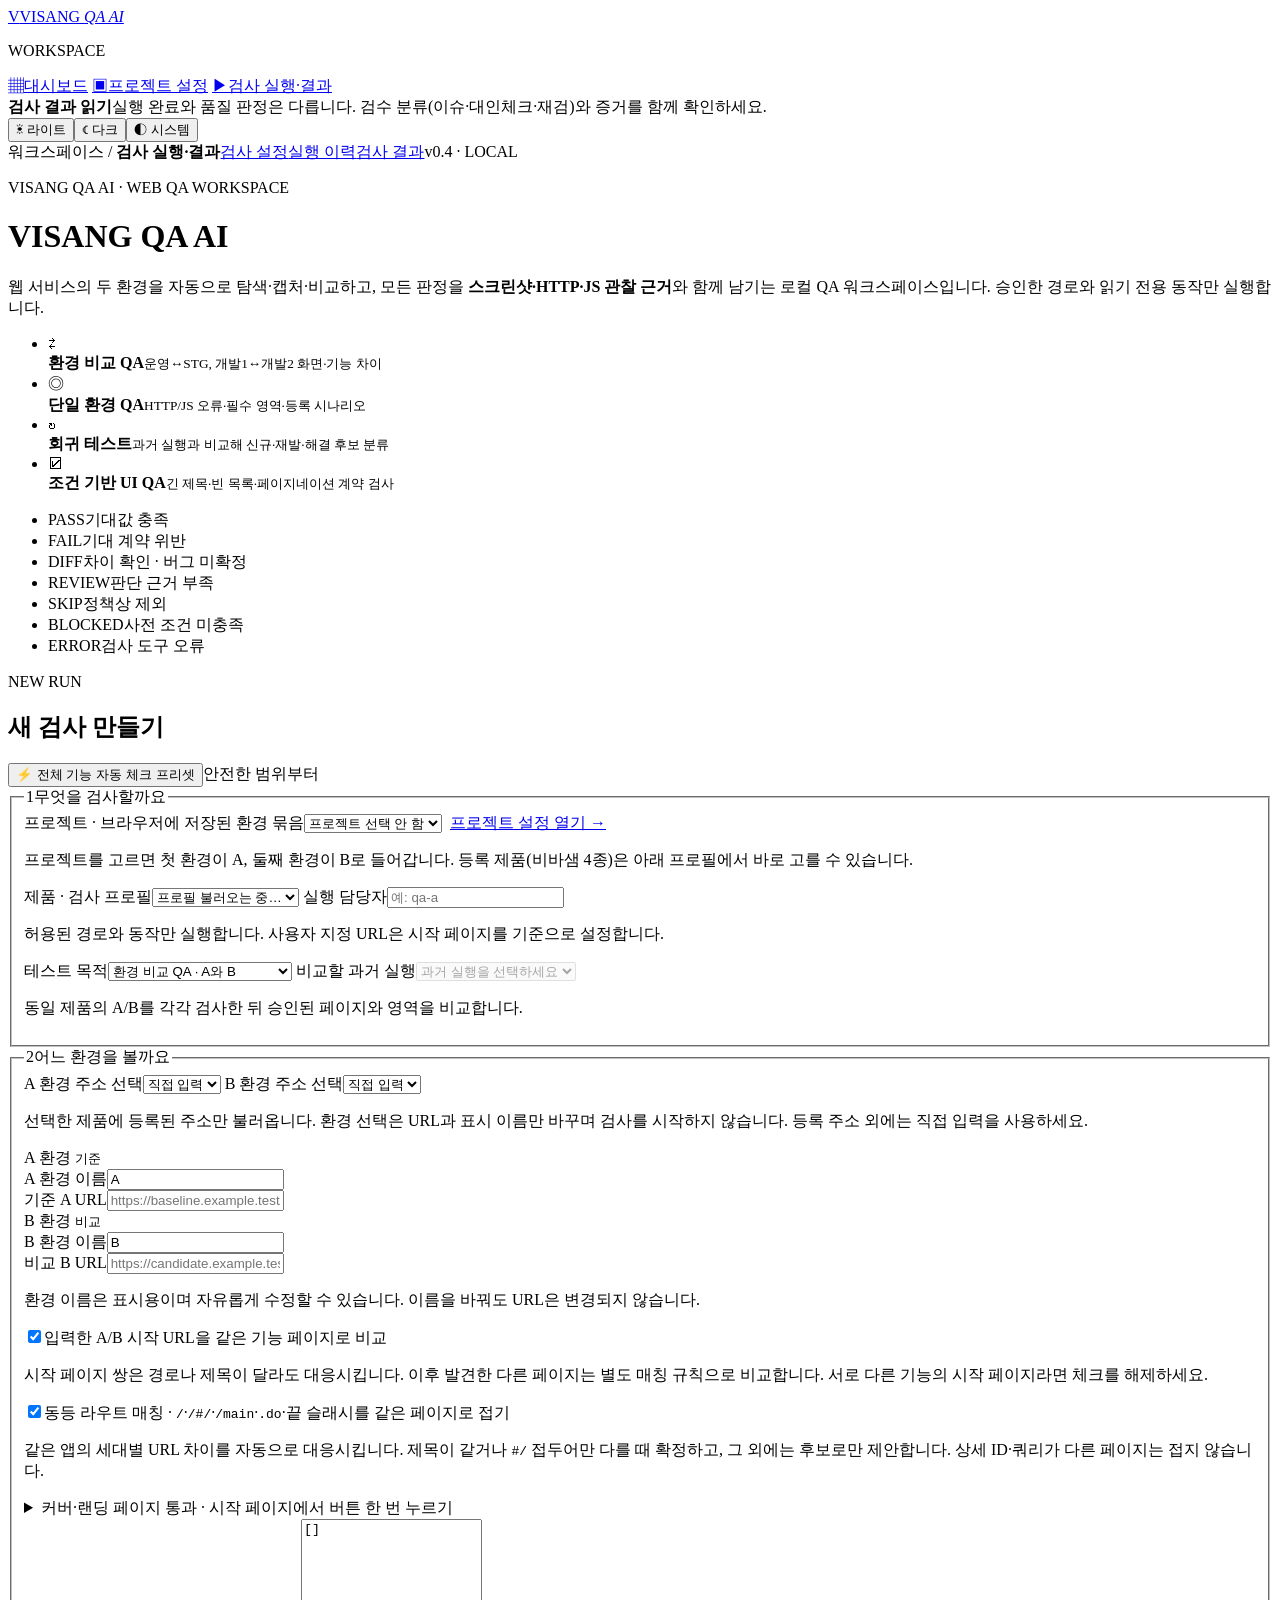
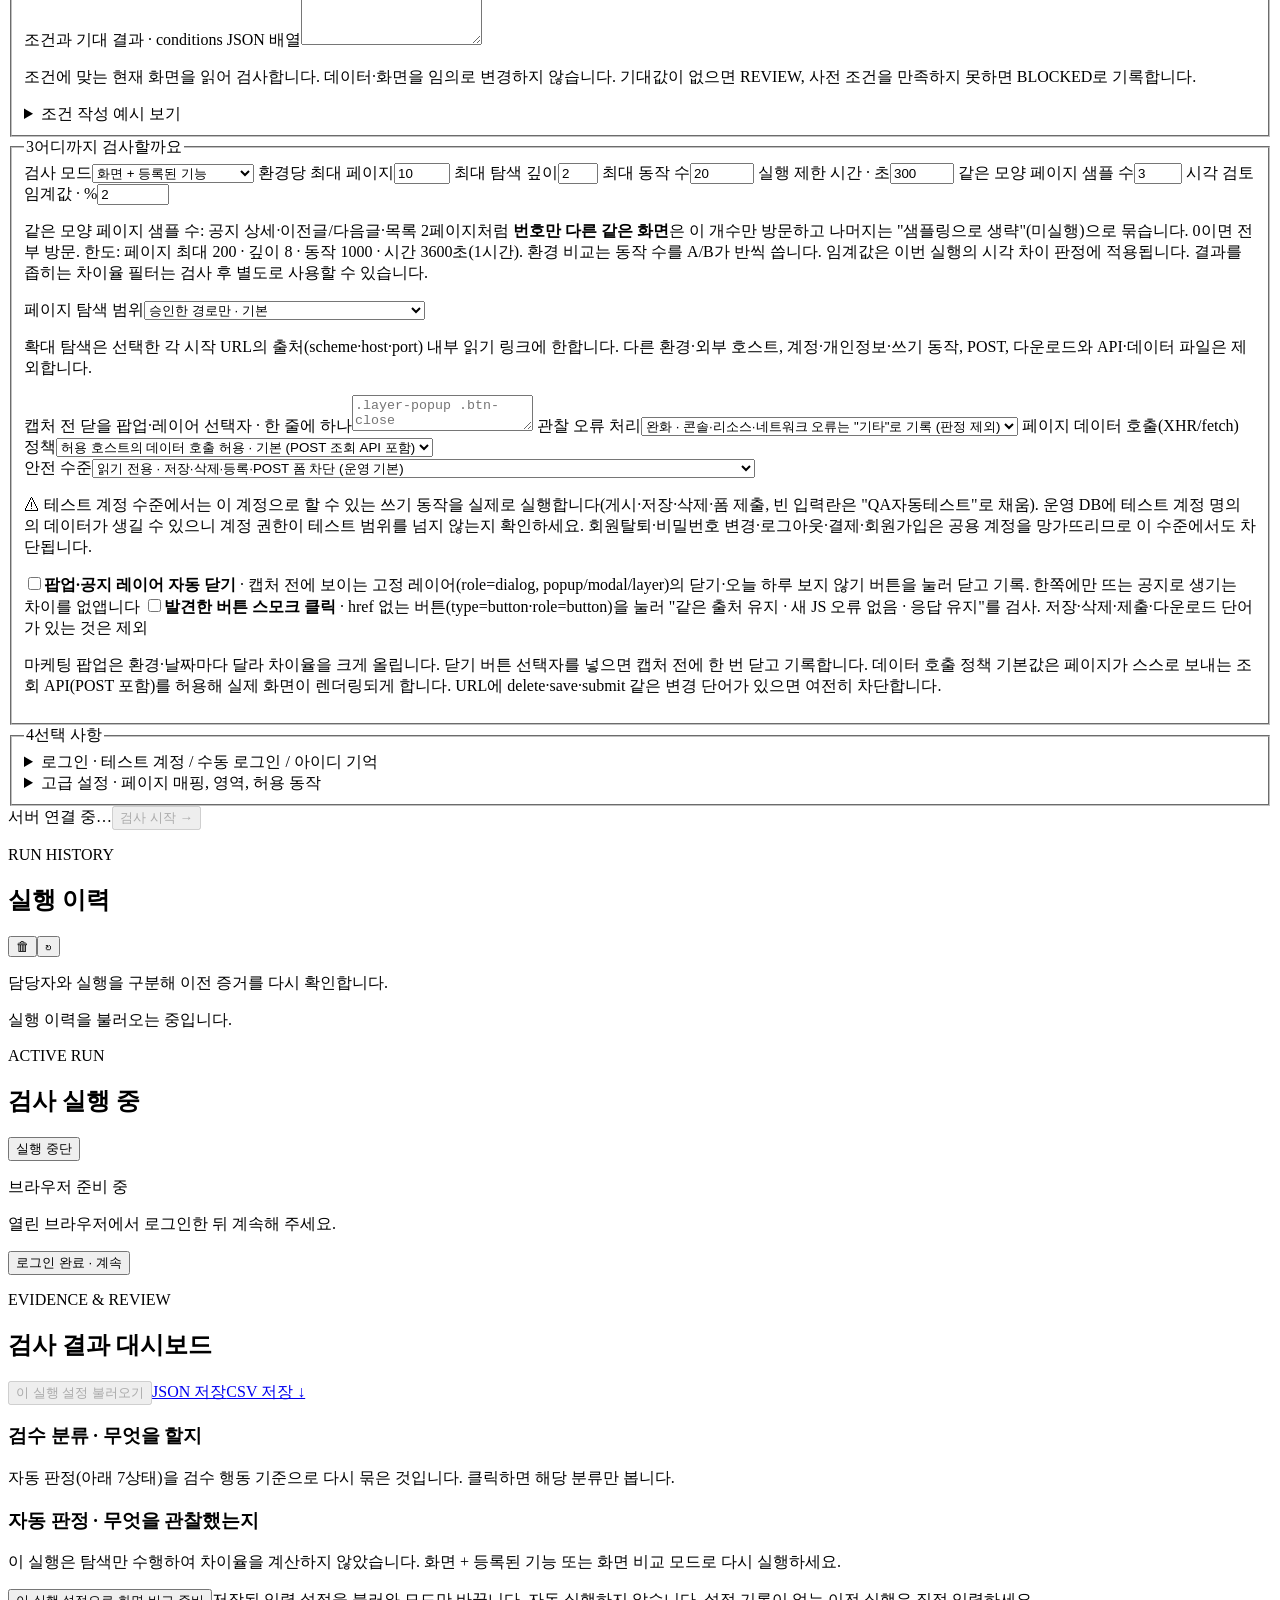
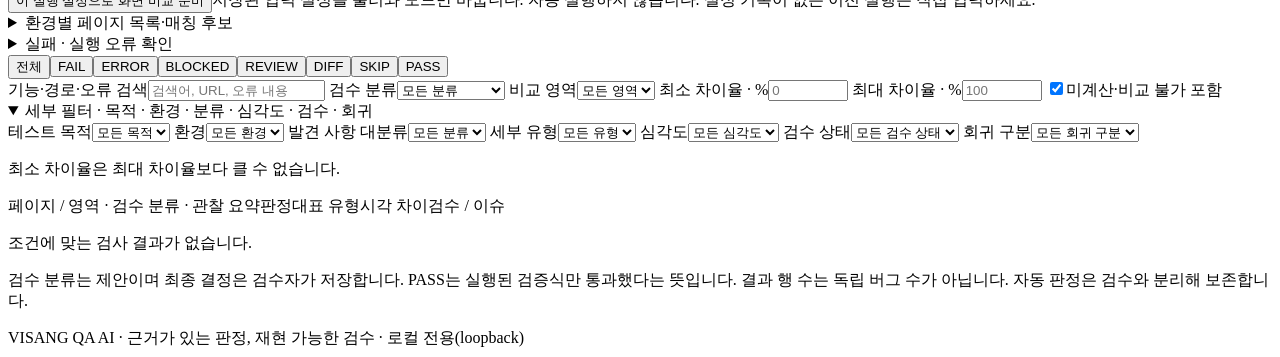
==== commit 9ec1d0f8: "changes" ====
--- a/public/index.html
+++ b/public/index.html
@@ -3,17 +3,49 @@
 <head>
   <meta charset="UTF-8" />
   <meta name="viewport" content="width=device-width, initial-scale=1.0" />
-  <title>Web QA Comparator · QA Workspace</title>
+  <title>VISANG QA AI · 웹 QA 워크스페이스</title>
   <link rel="stylesheet" href="/styles.css" />
+  <script src="/theme-boot.js"></script>
+  <script type="module" src="/shell.js"></script>
   <script type="module" src="/app.js"></script>
 </head>
-<body>
-  <main class="layout">
+<body data-page="run">
+<div class="app">
+  <aside class="sidebar">
+    <a class="brand-link" href="/m_dashboard.html"><span class="brand-mark" aria-hidden="true">V</span><span>VISANG <em>QA AI</em></span></a>
+    <p class="nav-caption">WORKSPACE</p>
+    <nav aria-label="주 메뉴">
+      <a href="/m_dashboard.html" data-page="dashboard"><span class="nav-icon">▦</span>대시보드</a>
+      <a href="/m_project_settings.html" data-page="projects"><span class="nav-icon">▣</span>프로젝트 설정</a>
+      <a href="/" data-page="run"><span class="nav-icon">▶</span>검사 실행·결과</a>
+    </nav>
+    <div class="side-note"><strong>검사 결과 읽기</strong>실행 완료와 품질 판정은 다릅니다. 검수 분류(이슈·대인체크·재검)와 증거를 함께 확인하세요.</div>
+    <div class="theme-switch" role="group" aria-label="테마"><button type="button" data-theme="light">☀ 라이트</button><button type="button" data-theme="dark">☾ 다크</button><button type="button" data-theme="system">◐ 시스템</button></div>
+  </aside>
+  <div class="shell">
+  <nav class="topbar" aria-label="현재 위치"><span>워크스페이스 / <strong>검사 실행·결과</strong></span><span class="topbar-links"><a href="#settingsTitle">검사 설정</a><a href="#historyTitle">실행 이력</a><a href="#resultTitle">검사 결과</a></span><span class="version-pill" id="versionPill">v0.4 · LOCAL</span></nav>
+  <main class="layout" id="top">
     <header class="page-header">
-      <nav aria-label="워크스페이스 화면"><a href="/m_dashboard.html">대시보드</a> · <a href="/m_project_settings.html">프로젝트 설정</a> · <a href="/m_rules.html">검사 규칙</a> · <a href="/">검사 실행</a></nav>
-      <div class="brand"><span class="brand-mark" aria-hidden="true">Q</span><div><p class="eyebrow">WEB QA COMPARATOR</p><h1>QA 워크스페이스</h1></div></div>
-      <span class="version-pill">LOCAL · MVP</span>
-      <p class="subtitle">두 환경의 화면과 기능을 확인하고, 발견한 차이를 근거와 함께 검수합니다.</p>
+      <div class="hero">
+        <p class="eyebrow">VISANG QA AI · WEB QA WORKSPACE</p>
+        <h1>VISANG QA AI</h1>
+        <p class="subtitle">웹 서비스의 두 환경을 자동으로 탐색·캡처·비교하고, 모든 판정을 <strong>스크린샷·HTTP·JS 관찰 근거</strong>와 함께 남기는 로컬 QA 워크스페이스입니다. 승인한 경로와 읽기 전용 동작만 실행합니다.</p>
+        <ul class="capability-strip" aria-label="지원하는 테스트">
+          <li><span class="cap-icon">⇄</span><div><b>환경 비교 QA</b><small>운영↔STG, 개발1↔개발2 화면·기능 차이</small></div></li>
+          <li><span class="cap-icon">◎</span><div><b>단일 환경 QA</b><small>HTTP/JS 오류·필수 영역·등록 시나리오</small></div></li>
+          <li><span class="cap-icon">↻</span><div><b>회귀 테스트</b><small>과거 실행과 비교해 신규·재발·해결 후보 분류</small></div></li>
+          <li><span class="cap-icon">☑</span><div><b>조건 기반 UI QA</b><small>긴 제목·빈 목록·페이지네이션 계약 검사</small></div></li>
+        </ul>
+      </div>
+      <ul class="status-legend" aria-label="판정 상태 안내">
+        <li><span class="status PASS">PASS</span>기대값 충족</li>
+        <li><span class="status FAIL">FAIL</span>기대 계약 위반</li>
+        <li><span class="status DIFF">DIFF</span>차이 확인 · 버그 미확정</li>
+        <li><span class="status REVIEW">REVIEW</span>판단 근거 부족</li>
+        <li><span class="status SKIP">SKIP</span>정책상 제외</li>
+        <li><span class="status BLOCKED">BLOCKED</span>사전 조건 미충족</li>
+        <li><span class="status ERROR">ERROR</span>검사 도구 오류</li>
+      </ul>
     </header>
 
     <div id="errorSection" class="notice error-notice hidden" role="alert"></div>
@@ -21,93 +53,191 @@
 
     <div class="workspace-grid">
       <section class="panel settings" aria-labelledby="settingsTitle">
-        <div class="section-heading"><div><p class="eyebrow">NEW RUN</p><h2 id="settingsTitle">검사 설정</h2></div><span class="mini-badge">안전한 범위부터</span></div>
+        <div class="section-heading"><div><p class="eyebrow">NEW RUN</p><h2 id="settingsTitle">새 검사 만들기</h2></div><div class="heading-actions"><button id="fullCheckPreset" type="button" class="secondary preset-button">⚡ 전체 기능 자동 체크 프리셋</button><span class="mini-badge">안전한 범위부터</span></div></div>
         <form id="scanForm">
-          <label class="field"><span>프로젝트 선택</span><select id="projectId"><option value="">프로젝트 선택 안 함</option></select></label>
-          <p class="helper">프로젝트를 선택하면 등록한 환경을 아래 A/B 환경 주소에서 고를 수 있습니다. 프로젝트 설정은 이 브라우저에 저장됩니다.</p>
-          <div class="two-columns">
-            <label class="field"><span>제품 · 검사 프로필</span><select id="profileId" name="profileId" required><option value="">프로필 불러오는 중…</option></select></label>
-            <label class="field"><span>실행 담당자</span><input id="operatorId" name="operatorId" required maxlength="50" placeholder="예: qa-a" autocomplete="off" /></label>
-          </div>
-          <p id="profileHint" class="helper">허용된 경로와 동작만 실행합니다. 사용자 지정 URL은 시작 페이지를 기준으로 설정합니다.</p>
-          <div class="two-columns purpose-fields">
-            <label class="field"><span>테스트 목적</span><select id="testType" name="testType"><option value="comparison">환경 비교 QA · A와 B</option><option value="single">단일 환경 QA · A</option><option value="regression">회귀 테스트 · 과거와 현재 A</option><option value="conditional">조건 기반 UI QA · A</option></select></label>
-            <label id="previousRunField" class="field hidden"><span>비교할 과거 실행</span><select id="previousRunId" name="previousRunId" disabled><option value="">과거 실행을 선택하세요</option></select></label>
-          </div>
-          <p id="testTypeHint" class="helper">동일 제품의 A/B를 각각 검사한 뒤 승인된 페이지와 영역을 비교합니다.</p>
-          <div class="two-columns environment-registry-fields">
-            <label class="field"><span>A 환경 주소 선택</span><select id="baselineEnvironmentId" name="baselineEnvironmentId"><option value="custom">직접 입력</option></select></label>
-            <label id="candidateEnvironmentField" class="field"><span>B 환경 주소 선택</span><select id="candidateEnvironmentId" name="candidateEnvironmentId"><option value="custom">직접 입력</option></select></label>
-          </div>
-          <p class="helper">프로젝트를 선택하면 해당 프로젝트의 환경을 불러옵니다. 환경 선택은 URL과 표시 이름만 바꾸며 검사를 시작하지 않습니다. 직접 입력도 가능합니다.</p>
-          <div class="two-columns environment-fields">
-            <label class="field"><span>A 환경 이름</span><input id="baselineName" name="baselineName" required maxlength="50" value="A" placeholder="예: 운영, DEV1" autocomplete="off" /></label>
-            <label id="candidateNameField" class="field"><span>B 환경 이름</span><input id="candidateName" name="candidateName" required maxlength="50" value="B" placeholder="예: STG, DEV2" autocomplete="off" /></label>
-          </div>
-          <p class="helper">환경 이름은 제품과 별도로 정하는 표시용 이름이며 자유롭게 수정할 수 있습니다. 이름을 바꿔도 URL은 변경되지 않습니다.</p>
-          <div class="two-columns url-fields">
-            <label class="field"><span><i class="site-dot a" aria-hidden="true"></i><span id="baselineLabel">기준 A URL</span></span><input id="baselineUrl" name="baselineUrl" type="url" required maxlength="2000" placeholder="https://baseline.example.test/" autocomplete="off" spellcheck="false" /></label>
-            <label id="candidateField" class="field"><span><i class="site-dot b" aria-hidden="true"></i>비교 B URL</span><input id="candidateUrl" name="candidateUrl" type="url" required maxlength="2000" placeholder="https://candidate.example.test/" autocomplete="off" spellcheck="false" /></label>
-          </div>
-          <div id="pairStartPagesField" class="start-pair-setting">
-            <label class="checkbox-line"><input id="pairStartPages" name="pairStartPages" type="checkbox" checked /><span>입력한 A/B 시작 URL을 같은 기능 페이지로 비교</span></label>
-            <p class="helper">시작 페이지 쌍은 경로나 제목이 달라도 대응시킵니다. 이후 발견한 다른 페이지는 별도 매칭 규칙으로 비교합니다. 서로 다른 기능의 시작 페이지라면 체크를 해제하세요.</p>
-          </div>
-          <div id="conditionsPanel" class="condition-panel hidden">
-            <label class="field"><span>조건과 기대 결과 · conditions JSON 배열</span><textarea id="conditions" rows="8" spellcheck="false">[]</textarea></label>
-            <p class="helper">조건에 맞는 현재 화면을 읽어 검사합니다. 데이터·화면을 임의로 변경하지 않습니다. 기대값이 없으면 REVIEW, 사전 조건을 만족하지 못하면 BLOCKED로 기록합니다.</p>
-            <details class="condition-help"><summary>조건 작성 예시 보기</summary><p class="helper">아래는 합성 데모 예시입니다. 실제 대상의 선택자와 명세로 바꿔 사용하세요. visible·overflow는 boolean, count·text_length는 equals/min/max, attribute는 속성값이나 exists를 사용합니다.</p><pre id="conditionExample"></pre><button id="useConditionExample" class="secondary" type="button">예시를 입력란에 넣기</button></details>
-          </div>
-          <div class="option-grid">
-            <label class="field"><span>검사 모드</span><select id="mode" name="mode"><option value="combined">화면 + 등록된 기능</option><option value="visual">화면 비교</option><option value="discovery">탐색만 · 화면 비교 안 함</option></select></label>
-            <label class="field"><span>환경당 최대 페이지</span><input id="maxPages" name="maxPages" type="number" min="1" max="30" value="10" required /></label>
-            <label class="field"><span>최대 탐색 깊이</span><input id="maxDepth" name="maxDepth" type="number" min="0" max="4" value="2" required /></label>
-            <label class="field"><span>최대 동작 수</span><input id="maxActions" name="maxActions" type="number" min="0" max="200" value="20" required /></label>
-            <label class="field"><span>실행 제한 시간 · 초</span><input id="timeoutSeconds" name="timeoutSeconds" type="number" min="15" max="600" value="300" required /></label>
-            <label class="field"><span>시각 검토 임계값 · %</span><input id="visualThreshold" name="visualThreshold" type="number" min="0.1" max="100" step="0.1" value="2" required /></label>
-          </div>
-          <p class="helper">임계값은 이번 실행의 시각 차이 판정에 적용됩니다. 결과를 좁히는 차이율 필터는 검사 후 별도로 사용할 수 있습니다. 현재 등록 기능 시나리오는 합성 데모에서 제공됩니다.</p>
-          <label class="field crawl-scope-field"><span>페이지 탐색 범위</span><select id="crawlScope" name="crawlScope"><option value="approved_paths">승인한 경로만 · 기본</option><option value="same_origin_readonly">환경 내부 읽기 전용 링크 탐색 · 선택 시 확대</option></select></label>
-          <p id="crawlScopeHint" class="helper"></p>
-          <p class="helper">확대 탐색은 선택한 각 시작 URL의 출처(scheme·host·port) 내부 읽기 링크에 한합니다. 다른 환경·외부 호스트, 계정·개인정보·쓰기 동작, POST, 다운로드와 API·데이터 파일은 제외하고 페이지·깊이·동작·시간 한도를 유지합니다.</p>
-
-          <details class="configuration-details">
-            <summary>수동 로그인과 아이디 기억</summary>
-            <div class="details-content">
-              <label class="checkbox-line"><input id="manualLogin" name="manualLogin" type="checkbox" /><span>검사 전에 열린 브라우저에서 직접 로그인</span></label>
-              <p class="helper">로그인 창에 아이디·비밀번호를 직접 입력한 뒤 이 화면에서 ‘로그인 완료 · 계속’을 누릅니다. 이 도구는 비밀번호를 입력받거나 저장하지 않습니다.</p>
-              <label class="checkbox-line"><input id="rememberIds" type="checkbox" /><span>이 브라우저에 아이디만 기억하기</span></label>
-              <div class="two-columns remembered-fields">
-                <label class="field"><span>A 환경 아이디 메모</span><input id="rememberedIdA" maxlength="120" autocomplete="off" placeholder="선택 입력 · 서버 전송 안 함" /></label>
-                <label id="rememberedIdBField" class="field"><span>B 환경 아이디 메모</span><input id="rememberedIdB" maxlength="120" autocomplete="off" placeholder="선택 입력 · 서버 전송 안 함" /></label>
-              </div>
-              <p class="helper">담당자·프로필·환경별로 이 PC의 브라우저에만 저장합니다. 체크를 해제하면 현재 담당자·프로필의 저장된 아이디를 지웁니다.</p>
-            </div>
-          </details>
-
-          <details class="configuration-details">
-            <summary>고급 설정 · 페이지 매핑, 영역, 허용 동작</summary>
-            <div class="details-content">
-              <p class="helper">기본 탐색은 시작 페이지와 명시한 별칭·승인 경로만 허용합니다. 환경 내부 읽기 전용 링크 탐색을 선택하면 각 출처 내부의 안전한 읽기 링크로 범위를 확대합니다. 추가 동작은 검토 후 등록하세요. 전체 허용(*)이나 목적이 불명확한 동작을 허용하지 않습니다. 정적 CDN과 탐색·API·인증 호스트는 용도에 맞게 나누어 등록합니다.</p>
-              <label class="field"><span>추가 허용 경로 · 한 줄에 하나</span><textarea id="allowedPaths" rows="3" spellcheck="false" placeholder="/notice/list&#10;/search"></textarea></label>
-              <label class="field"><span>탐색·API·인증 허용 호스트 · allowedHosts</span><textarea id="allowedHosts" rows="3" spellcheck="false" placeholder="api.example.test&#10;auth.example.test"></textarea></label>
-              <p class="helper">필요한 정확한 호스트를 한 줄에 하나씩 입력합니다. 호스트 등록만으로 모든 경로·동작을 허용하지는 않습니다.</p>
-              <label class="field"><span>정적 CDN 허용 호스트 · resourceHosts</span><textarea id="resourceHosts" rows="3" spellcheck="false" placeholder="static.example.test&#10;cdn.example.test"></textarea></label>
-              <p class="helper">스크립트·스타일·이미지·폰트 등 정적 자원 요청에만 쓰는 정확한 호스트입니다. 이 목록은 페이지 이동·API 호출·로그인 호스트를 허용하지 않습니다.</p>
-              <label class="field"><span>라우트 별칭 · aliases</span><textarea id="aliases" rows="4" spellcheck="false">[]</textarea></label>
-              <label class="field"><span>비교 영역 · regions</span><textarea id="regions" rows="4" spellcheck="false">[]</textarea></label>
-              <label class="field"><span>민감정보 캡처 마스킹 · privateMaskSelectors</span><textarea id="privateMaskSelectors" rows="3" spellcheck="false">[]</textarea></label>
-              <p class="helper">화면의 이름·계정 헤더 등 가릴 요소의 선택자를 문자열 배열로 입력합니다(최대 30개). 비밀번호 입력 마스킹은 기본 유지됩니다. 개인정보를 자동으로 찾아주는 기능은 아니므로 캡처 전 대상을 확인하세요.</p>
-              <label class="field"><span>허용된 동작 · safeActions</span><textarea id="safeActions" rows="4" spellcheck="false">[]</textarea></label>
-              <label class="field"><span>등록 시나리오 ID · scenarioIds</span><textarea id="scenarioIds" rows="2" spellcheck="false">[]</textarea></label>
-            </div>
-          </details>
+
+          <!-- STEP 1 · 대상 -->
+          <fieldset class="step">
+            <legend><span class="step-no">1</span>무엇을 검사할까요</legend>
+            <div class="two-columns">
+              <label class="field"><span>프로젝트 · 브라우저에 저장된 환경 묶음</span><select id="projectId"><option value="">프로젝트 선택 안 함</option></select></label>
+              <label class="field"><span>&nbsp;</span><a class="secondary-button" href="/m_project_settings.html">프로젝트 설정 열기 →</a></label>
+            </div>
+            <p class="helper">프로젝트를 고르면 첫 환경이 A, 둘째 환경이 B로 들어갑니다. 등록 제품(비바샘 4종)은 아래 프로필에서 바로 고를 수 있습니다.</p>
+            <div class="two-columns">
+              <label class="field"><span>제품 · 검사 프로필</span><select id="profileId" name="profileId" required><option value="">프로필 불러오는 중…</option></select></label>
+              <label class="field"><span>실행 담당자</span><input id="operatorId" name="operatorId" required maxlength="50" placeholder="예: qa-a" autocomplete="off" /></label>
+            </div>
+            <p id="profileHint" class="helper">허용된 경로와 동작만 실행합니다. 사용자 지정 URL은 시작 페이지를 기준으로 설정합니다.</p>
+            <div class="two-columns purpose-fields">
+              <label class="field"><span>테스트 목적</span><select id="testType" name="testType"><option value="comparison">환경 비교 QA · A와 B</option><option value="single">단일 환경 QA · A</option><option value="regression">회귀 테스트 · 과거와 현재 A</option><option value="conditional">조건 기반 UI QA · A</option></select></label>
+              <label id="previousRunField" class="field hidden"><span>비교할 과거 실행</span><select id="previousRunId" name="previousRunId" disabled><option value="">과거 실행을 선택하세요</option></select></label>
+            </div>
+            <p id="testTypeHint" class="helper">동일 제품의 A/B를 각각 검사한 뒤 승인된 페이지와 영역을 비교합니다.</p>
+          </fieldset>
+
+          <!-- STEP 2 · 환경 -->
+          <fieldset class="step">
+            <legend><span class="step-no">2</span>어느 환경을 볼까요</legend>
+            <div class="two-columns environment-registry-fields">
+              <label class="field"><span>A 환경 주소 선택</span><select id="baselineEnvironmentId" name="baselineEnvironmentId"><option value="custom">직접 입력</option></select></label>
+              <label id="candidateEnvironmentField" class="field"><span>B 환경 주소 선택</span><select id="candidateEnvironmentId" name="candidateEnvironmentId"><option value="custom">직접 입력</option></select></label>
+            </div>
+            <p class="helper">선택한 제품에 등록된 주소만 불러옵니다. 환경 선택은 URL과 표시 이름만 바꾸며 검사를 시작하지 않습니다. 등록 주소 외에는 직접 입력을 사용하세요.</p>
+            <div class="env-pair">
+              <div class="env-card env-a">
+                <div class="env-card-title"><i class="site-dot a" aria-hidden="true"></i>A 환경 <small>기준</small></div>
+                <div class="environment-fields">
+                  <label class="field"><span>A 환경 이름</span><input id="baselineName" name="baselineName" required maxlength="50" value="A" placeholder="예: 운영, DEV1" autocomplete="off" /></label>
+                </div>
+                <div class="url-fields">
+                  <label class="field"><span id="baselineLabel">기준 A URL</span><input id="baselineUrl" name="baselineUrl" type="url" required maxlength="2000" placeholder="https://baseline.example.test/" autocomplete="off" spellcheck="false" /></label>
+                </div>
+              </div>
+              <div class="env-card env-b" id="candidateCard">
+                <div class="env-card-title"><i class="site-dot b" aria-hidden="true"></i>B 환경 <small>비교</small></div>
+                <div class="environment-fields">
+                  <label id="candidateNameField" class="field"><span>B 환경 이름</span><input id="candidateName" name="candidateName" required maxlength="50" value="B" placeholder="예: STG, DEV2" autocomplete="off" /></label>
+                </div>
+                <div class="url-fields">
+                  <label id="candidateField" class="field"><span>비교 B URL</span><input id="candidateUrl" name="candidateUrl" type="url" required maxlength="2000" placeholder="https://candidate.example.test/" autocomplete="off" spellcheck="false" /></label>
+                </div>
+              </div>
+            </div>
+            <p class="helper">환경 이름은 표시용이며 자유롭게 수정할 수 있습니다. 이름을 바꿔도 URL은 변경되지 않습니다.</p>
+            <div id="pairStartPagesField" class="start-pair-setting">
+              <label class="checkbox-line"><input id="pairStartPages" name="pairStartPages" type="checkbox" checked /><span>입력한 A/B 시작 URL을 같은 기능 페이지로 비교</span></label>
+              <p class="helper">시작 페이지 쌍은 경로나 제목이 달라도 대응시킵니다. 이후 발견한 다른 페이지는 별도 매칭 규칙으로 비교합니다. 서로 다른 기능의 시작 페이지라면 체크를 해제하세요.</p>
+              <label class="checkbox-line"><input id="routeEquivalence" name="routeEquivalence" type="checkbox" checked /><span>동등 라우트 매칭 · <code>/</code>·<code>/#/</code>·<code>/main</code>·<code>.do</code>·끝 슬래시를 같은 페이지로 접기</span></label>
+              <p class="helper">같은 앱의 세대별 URL 차이를 자동으로 대응시킵니다. 제목이 같거나 <code>#/</code> 접두어만 다를 때 확정하고, 그 외에는 후보로만 제안합니다. 상세 ID·쿼리가 다른 페이지는 접지 않습니다.</p>
+            </div>
+            <details class="configuration-details entry-details" id="entryDetails">
+              <summary>커버·랜딩 페이지 통과 · 시작 페이지에서 버튼 한 번 누르기</summary>
+              <div class="details-content">
+                <p class="helper">예: 레거시 모바일 <code>/#/</code>가 <code>/#/coverPage</code>로 열리고 ‘모바일 웹으로 이동하기’를 눌러야 홈이 나오는 경우. 시작 페이지에서 지정한 버튼이 보이면 한 번 클릭하고, 이동한 화면을 시작 페이지로 삼습니다. 버튼이 없으면 그냥 지나갑니다(SKIP · 비필수). 다른 경로로 완전히 이동하면 그 경로도 허용 경로에 있어야 합니다.</p>
+                <div class="two-columns">
+                  <label class="field"><span>통과 버튼 선택자</span><input id="entrySelector" maxlength="300" autocomplete="off" spellcheck="false" placeholder="button, a.btn-mobile-web" /></label>
+                  <label class="field"><span>버튼 글자 · 선택 (띄어쓰기 무시, 여러 개는 | 로 구분)</span><input id="entryText" maxlength="300" autocomplete="off" placeholder="모바일웹으로 계속하기|PC버전으로 계속하기" /></label>
+                </div>
+                <div class="two-columns">
+                  <label class="field"><span>적용할 URL 패턴 · 선택</span><input id="entryUrlPattern" maxlength="300" autocomplete="off" spellcheck="false" placeholder="*coverPage*" /></label>
+                  <label class="field"><span>적용 환경</span><select id="entrySides"><option value="both">A와 B 모두</option><option value="a">A만</option><option value="b">B만</option></select></label>
+                </div>
+              </div>
+            </details>
+            <div id="conditionsPanel" class="condition-panel hidden">
+              <label class="field"><span>조건과 기대 결과 · conditions JSON 배열</span><textarea id="conditions" rows="8" spellcheck="false">[]</textarea></label>
+              <p class="helper">조건에 맞는 현재 화면을 읽어 검사합니다. 데이터·화면을 임의로 변경하지 않습니다. 기대값이 없으면 REVIEW, 사전 조건을 만족하지 못하면 BLOCKED로 기록합니다.</p>
+              <details class="condition-help"><summary>조건 작성 예시 보기</summary><p class="helper">아래는 합성 데모 예시입니다. 실제 대상의 선택자와 명세로 바꿔 사용하세요. visible·overflow는 boolean, count·text_length는 equals/min/max, attribute는 속성값이나 exists를 사용합니다.</p><pre id="conditionExample"></pre><button id="useConditionExample" class="secondary" type="button">예시를 입력란에 넣기</button></details>
+            </div>
+          </fieldset>
+
+          <!-- STEP 3 · 범위 -->
+          <fieldset class="step">
+            <legend><span class="step-no">3</span>어디까지 검사할까요</legend>
+            <div class="option-grid">
+              <label class="field"><span>검사 모드</span><select id="mode" name="mode"><option value="combined">화면 + 등록된 기능</option><option value="visual">화면 비교</option><option value="discovery">탐색만 · 화면 비교 안 함</option></select></label>
+              <label class="field"><span>환경당 최대 페이지</span><input id="maxPages" name="maxPages" type="number" min="1" max="200" value="10" required /></label>
+              <label class="field"><span>최대 탐색 깊이</span><input id="maxDepth" name="maxDepth" type="number" min="0" max="8" value="2" required /></label>
+              <label class="field"><span>최대 동작 수</span><input id="maxActions" name="maxActions" type="number" min="0" max="1000" value="20" required /></label>
+              <label class="field"><span>실행 제한 시간 · 초</span><input id="timeoutSeconds" name="timeoutSeconds" type="number" min="15" max="3600" value="300" required /></label>
+              <label class="field"><span>같은 모양 페이지 샘플 수</span><input id="instanceSampleLimit" name="instanceSampleLimit" type="number" min="0" max="50" value="3" required /></label>
+              <label class="field"><span>시각 검토 임계값 · %</span><input id="visualThreshold" name="visualThreshold" type="number" min="0.1" max="100" step="0.1" value="2" required /></label>
+            </div>
+            <p class="helper">같은 모양 페이지 샘플 수: 공지 상세·이전글/다음글·목록 2페이지처럼 <b>번호만 다른 같은 화면</b>은 이 개수만 방문하고 나머지는 "샘플링으로 생략"(미실행)으로 묶습니다. 0이면 전부 방문. 한도: 페이지 최대 200 · 깊이 8 · 동작 1000 · 시간 3600초(1시간). 환경 비교는 동작 수를 A/B가 반씩 씁니다. 임계값은 이번 실행의 시각 차이 판정에 적용됩니다. 결과를 좁히는 차이율 필터는 검사 후 별도로 사용할 수 있습니다.</p>
+            <label class="field crawl-scope-field"><span>페이지 탐색 범위</span><select id="crawlScope" name="crawlScope"><option value="approved_paths">승인한 경로만 · 기본</option><option value="same_origin_readonly">환경 내부 읽기 전용 링크 탐색 · 선택 시 확대</option></select></label>
+            <p id="crawlScopeHint" class="helper"></p>
+            <p class="helper">확대 탐색은 선택한 각 시작 URL의 출처(scheme·host·port) 내부 읽기 링크에 한합니다. 다른 환경·외부 호스트, 계정·개인정보·쓰기 동작, POST, 다운로드와 API·데이터 파일은 제외합니다.</p>
+            <div class="two-columns capture-fields">
+              <label class="field"><span>캡처 전 닫을 팝업·레이어 선택자 · 한 줄에 하나</span><textarea id="dismissSelectors" rows="2" spellcheck="false" placeholder=".layer-popup .btn-close&#10;#todayClose"></textarea></label>
+              <label class="field"><span>관찰 오류 처리</span><select id="observationMode" name="observationMode"><option value="lenient">완화 · 콘솔·리소스·네트워크 오류는 "기타"로 기록 (판정 제외)</option><option value="strict">엄격 · JS 오류·깨진 이미지도 FAIL</option></select></label>
+              <label class="field"><span>페이지 데이터 호출(XHR/fetch) 정책</span><select id="xhrPolicy" name="xhrPolicy"><option value="allow_allowed_hosts">허용 호스트의 데이터 호출 허용 · 기본 (POST 조회 API 포함)</option><option value="block_writes">GET만 허용 · POST 데이터 호출 차단 (엄격)</option></select></label>
+            </div>
+            <label class="field safety-field"><span>안전 수준</span><select id="safetyLevel" name="safetyLevel"><option value="strict">읽기 전용 · 저장·삭제·등록·POST 폼 차단 (운영 기본)</option><option value="test_account">테스트 계정 · 쓰기 동작·폼 제출·마이페이지까지 실행 (회원탈퇴·비밀번호 변경·로그아웃·결제·회원가입만 차단)</option></select></label>
+            <p class="helper safety-warning hidden" id="safetyWarning">⚠ 테스트 계정 수준에서는 이 계정으로 할 수 있는 쓰기 동작을 실제로 실행합니다(게시·저장·삭제·폼 제출, 빈 입력란은 "QA자동테스트"로 채움). 운영 DB에 테스트 계정 명의의 데이터가 생길 수 있으니 계정 권한이 테스트 범위를 넘지 않는지 확인하세요. 회원탈퇴·비밀번호 변경·로그아웃·결제·회원가입은 공용 계정을 망가뜨리므로 이 수준에서도 차단됩니다.</p>
+            <label class="checkbox-line smoke-line"><input id="autoDismiss" name="autoDismiss" type="checkbox" /><span><b>팝업·공지 레이어 자동 닫기</b> · 캡처 전에 보이는 고정 레이어(role=dialog, popup/modal/layer)의 닫기·오늘 하루 보지 않기 버튼을 눌러 닫고 기록. 한쪽에만 뜨는 공지로 생기는 차이를 없앱니다</span></label>
+            <label class="checkbox-line smoke-line"><input id="smokeActions" name="smokeActions" type="checkbox" /><span><b>발견한 버튼 스모크 클릭</b> · href 없는 버튼(type=button·role=button)을 눌러 "같은 출처 유지 · 새 JS 오류 없음 · 응답 유지"를 검사. 저장·삭제·제출·다운로드 단어가 있는 것은 제외</span></label>
+            <p class="helper">마케팅 팝업은 환경·날짜마다 달라 차이율을 크게 올립니다. 닫기 버튼 선택자를 넣으면 캡처 전에 한 번 닫고 기록합니다. 데이터 호출 정책 기본값은 페이지가 스스로 보내는 조회 API(POST 포함)를 허용해 실제 화면이 렌더링되게 합니다. URL에 delete·save·submit 같은 변경 단어가 있으면 여전히 차단합니다.</p>
+          </fieldset>
+
+          <!-- STEP 4 · 선택 사항 -->
+          <fieldset class="step step-optional">
+            <legend><span class="step-no">4</span>선택 사항</legend>
+            <details class="configuration-details" id="loginDetails">
+              <summary>로그인 · 테스트 계정 / 수동 로그인 / 아이디 기억</summary>
+              <div class="details-content">
+                <div class="login-option">
+                  <label class="checkbox-line"><input id="loginEnabled" type="checkbox" /><span><b>테스트 계정 자동 로그인</b> · 계정·비밀번호는 이 PC의 비밀 파일(<code>setup_login_windows.bat</code>)에서만 읽습니다. 선택자를 비우면 로그인 링크 → 비밀번호 입력란 → 그 앞의 아이디 입력란을 <b>자동 탐지</b>합니다</span></label>
+                  <div class="credential-box" id="credentialBox">
+                    <div class="credential-status"><span id="credentialState" class="job-state">확인 중</span><span id="credentialText" class="helper">공용 테스트 계정 상태를 불러오는 중입니다.</span></div>
+                    <div class="credential-form">
+                      <label class="field"><span>테스트 계정 ID</span><input id="credentialId" maxlength="200" autocomplete="off" spellcheck="false" placeholder="예: qavivatest003" /></label>
+                      <label class="field"><span>비밀번호</span><input id="credentialPw" type="password" maxlength="200" autocomplete="new-password" placeholder="입력 후 저장" /></label>
+                      <button id="saveCredential" class="primary" type="button">계정 저장</button>
+                      <button id="clearCredential" class="secondary danger" type="button">삭제</button>
+                    </div>
+                    <p class="helper">저장하면 이 PC의 <code>secrets/accounts.json</code>(git 제외)에만 기록되고 화면·검사 요청·보고서에는 남지 않습니다. 한 번 저장하면 모든 환경(A/B)·제품에 이 계정으로 자동 로그인합니다.</p>
+                  </div>
+                  <div id="loginFields" class="login-fields disabled">
+                    <div class="two-columns">
+                      <label class="field"><span>로그인 페이지 URL · 비우면 시작 URL</span><input id="loginUrl" type="url" maxlength="2000" autocomplete="off" spellcheck="false" placeholder="https://stg-e.example.test/login" /></label>
+                      <label class="field"><span>계정 키 · accountKey</span><input id="loginAccountKey" maxlength="50" autocomplete="off" placeholder="default" /></label>
+                    </div>
+                    <div class="three-columns">
+                      <label class="field"><span>아이디 입력 선택자 · 선택(자동 탐지 실패 시)</span><input id="loginUsernameSelector" maxlength="300" autocomplete="off" spellcheck="false" placeholder="#userId" /></label>
+                      <label class="field"><span>비밀번호 입력 선택자 · 선택</span><input id="loginPasswordSelector" maxlength="300" autocomplete="off" spellcheck="false" placeholder="#userPw" /></label>
+                      <label class="field"><span>로그인 버튼 선택자 · 선택</span><input id="loginSubmitSelector" maxlength="300" autocomplete="off" spellcheck="false" placeholder="button[type=submit]" /></label>
+                    </div>
+                    <div class="two-columns">
+                      <label class="field"><span>성공 확인 선택자 · 선택</span><input id="loginSuccessSelector" maxlength="300" autocomplete="off" spellcheck="false" placeholder=".user-name, #logoutBtn" /></label>
+                      <label class="field"><span>실패 메시지 선택자 · 선택</span><input id="loginFailureSelector" maxlength="300" autocomplete="off" spellcheck="false" placeholder=".login-error" /></label>
+                    </div>
+                    <div class="secret-note">
+                      <b>자격증명 제공 방법 (서버·보고서·화면에 절대 저장되지 않음)</b>
+                      <pre>set QA_LOGIN_A_ID=테스트계정   set QA_LOGIN_A_PW=비밀번호     ← A 환경 (B는 QA_LOGIN_B_*)
+또는 secrets/accounts.json: {"accounts": {"default": {"id": "...", "pw": "..."}, "default.b": {...}}}</pre>
+                      <span class="helper">환경변수 우선 → 공용 <code>QA_LOGIN_ID/PW</code> → 비밀 파일 순으로 찾습니다. 없으면 검사는 <code>LOGIN_CREDENTIALS_MISSING</code>(BLOCKED · 재검)으로 기록하고 추측하지 않습니다. 아이디 입력란은 캡처에서 자동 마스킹됩니다. <code>secrets/</code>는 .gitignore에 포함됩니다.</span>
+                    </div>
+                  </div>
+                </div>
+                <div class="login-option">
+                  <label class="checkbox-line"><input id="manualLogin" name="manualLogin" type="checkbox" /><span><b>수동 로그인</b> · 검사 전에 열린 브라우저에서 직접 로그인</span></label>
+                  <p class="helper">로그인 창에 아이디·비밀번호를 직접 입력한 뒤 이 화면에서 ‘로그인 완료 · 계속’을 누릅니다. 이 도구는 비밀번호를 입력받거나 저장하지 않습니다.</p>
+                </div>
+                <label class="checkbox-line"><input id="rememberIds" type="checkbox" /><span>이 브라우저에 아이디만 기억하기</span></label>
+                <div class="two-columns remembered-fields">
+                  <label class="field"><span>A 환경 아이디 메모</span><input id="rememberedIdA" maxlength="120" autocomplete="off" placeholder="선택 입력 · 서버 전송 안 함" /></label>
+                  <label id="rememberedIdBField" class="field"><span>B 환경 아이디 메모</span><input id="rememberedIdB" maxlength="120" autocomplete="off" placeholder="선택 입력 · 서버 전송 안 함" /></label>
+                </div>
+                <p class="helper">담당자·프로필·환경별로 이 PC의 브라우저에만 저장합니다. 체크를 해제하면 현재 담당자·프로필의 저장된 아이디를 지웁니다.</p>
+              </div>
+            </details>
+
+            <details class="configuration-details">
+              <summary>고급 설정 · 페이지 매핑, 영역, 허용 동작</summary>
+              <div class="details-content">
+                <p class="helper">기본 탐색은 시작 페이지와 명시한 별칭·승인 경로만 허용합니다. 전체 허용(*)이나 목적이 불명확한 동작을 허용하지 않습니다. 정적 CDN과 탐색·API·인증 호스트는 용도에 맞게 나누어 등록합니다.</p>
+                <label class="field"><span>추가 허용 경로 · 한 줄에 하나</span><textarea id="allowedPaths" rows="3" spellcheck="false" placeholder="/notice/list&#10;/search"></textarea></label>
+                <label class="field"><span>탐색·API·인증 허용 호스트 · allowedHosts</span><textarea id="allowedHosts" rows="3" spellcheck="false" placeholder="api.example.test&#10;auth.example.test"></textarea></label>
+                <p class="helper">필요한 정확한 호스트를 한 줄에 하나씩 입력합니다. 호스트 등록만으로 모든 경로·동작을 허용하지는 않습니다.</p>
+                <label class="field"><span>정적 CDN 허용 호스트 · resourceHosts</span><textarea id="resourceHosts" rows="3" spellcheck="false" placeholder="static.example.test&#10;cdn.example.test"></textarea></label>
+                <p class="helper">스크립트·스타일·이미지·폰트 등 정적 자원 요청에만 쓰는 정확한 호스트입니다. 페이지 이동·API 호출·로그인 호스트를 허용하지 않습니다.</p>
+                <label class="field"><span>라우트 별칭 · aliases</span><textarea id="aliases" rows="4" spellcheck="false">[]</textarea></label>
+                <label class="field"><span>비교 영역 · regions</span><textarea id="regions" rows="4" spellcheck="false">[]</textarea></label>
+                <label class="field"><span>민감정보 캡처 마스킹 · privateMaskSelectors</span><textarea id="privateMaskSelectors" rows="3" spellcheck="false">[]</textarea></label>
+                <p class="helper">화면의 이름·계정 헤더 등 가릴 요소의 선택자를 문자열 배열로 입력합니다(최대 30개). 비밀번호 입력 마스킹은 기본 유지됩니다. 개인정보를 자동으로 찾아주는 기능은 아니므로 캡처 전 대상을 확인하세요.</p>
+                <label class="field"><span>허용된 동작 · safeActions</span><textarea id="safeActions" rows="4" spellcheck="false">[]</textarea></label>
+                <label class="field"><span>등록 시나리오 ID · scenarioIds</span><textarea id="scenarioIds" rows="2" spellcheck="false">[]</textarea></label>
+              </div>
+            </details>
+          </fieldset>
+
           <div class="form-actions"><span id="connectionStatus" class="helper" role="status">서버 연결 중…</span><button class="primary" type="submit" id="startBtn" disabled><span id="startText">검사 시작</span><span aria-hidden="true"> →</span></button></div>
         </form>
       </section>
 
       <aside class="panel history-panel" aria-labelledby="historyTitle">
-        <div class="section-heading"><div><p class="eyebrow">RUN HISTORY</p><h2 id="historyTitle">실행 이력</h2></div><button id="refreshHistory" class="icon-button" type="button" title="실행 이력 새로고침" aria-label="실행 이력 새로고침">↻</button></div>
+        <div class="section-heading"><div><p class="eyebrow">RUN HISTORY</p><h2 id="historyTitle">실행 이력</h2></div><div class="history-actions"><button id="clearHistory" class="icon-button danger" type="button" title="진행 중이 아닌 실행 기록을 모두 삭제" aria-label="실행 기록 비우기">🗑</button><button id="refreshHistory" class="icon-button" type="button" title="실행 이력 새로고침" aria-label="실행 이력 새로고침">↻</button></div></div>
         <p class="helper">담당자와 실행을 구분해 이전 증거를 다시 확인합니다.</p>
         <div id="historyList" class="history-list"><p class="empty compact">실행 이력을 불러오는 중입니다.</p></div>
       </aside>
@@ -121,40 +251,55 @@
     </section>
 
     <section id="resultSection" class="hidden" aria-labelledby="resultTitle">
-      <div class="result-heading"><div><p class="eyebrow">EVIDENCE & REVIEW</p><h2 id="resultTitle">검사 결과</h2><p id="resultMeta" class="result-summary"></p></div><div class="export-links"><button id="loadRunSettings" type="button" class="secondary" disabled>이 실행 설정 불러오기</button><a id="jsonLink" class="secondary-button" href="#" download>JSON 저장</a><a id="csvLink" class="secondary-button" href="#" download>CSV 저장 ↓</a></div></div>
-      <div id="stats" class="stat-grid"></div>
-      <div id="coverageSummary" class="coverage-summary"></div>
+      <div class="result-heading"><div><p class="eyebrow">EVIDENCE &amp; REVIEW</p><h2 id="resultTitle">검사 결과 대시보드</h2><p id="resultMeta" class="result-summary"></p></div><div class="export-links"><button id="loadRunSettings" type="button" class="secondary" disabled>이 실행 설정 불러오기</button><a id="jsonLink" class="secondary-button" href="#" download>JSON 저장</a><a id="csvLink" class="secondary-button" href="#" download>CSV 저장 ↓</a></div></div>
+
+      <!-- 대시보드: 상태별 카운트 + 커버리지 -->
+      <div class="dashboard">
+        <div class="dashboard-heading"><h3>검수 분류 · 무엇을 할지</h3><span class="helper">자동 판정(아래 7상태)을 검수 행동 기준으로 다시 묶은 것입니다. 클릭하면 해당 분류만 봅니다.</span></div>
+        <div id="triageStats" class="triage-grid"></div>
+        <div class="dashboard-heading"><h3>자동 판정 · 무엇을 관찰했는지</h3></div>
+        <div id="stats" class="stat-grid"></div>
+        <div id="coverageSummary" class="coverage-summary"></div>
+      </div>
+
       <p id="legacyNotice" class="report-note hidden"></p>
       <div id="discoveryNotice" class="report-note discovery-note hidden"><p>이 실행은 탐색만 수행하여 차이율을 계산하지 않았습니다. 화면 + 등록된 기능 또는 화면 비교 모드로 다시 실행하세요.</p><button id="configureVisualMode" type="button" class="secondary">이 실행 설정으로 화면 비교 준비</button><span class="helper">저장된 입력 설정을 불러와 모드만 바꿉니다. 자동 실행하지 않습니다. 설정 기록이 없는 이전 실행은 직접 입력하세요.</span></div>
       <details id="inventoryPanel" class="panel inventory-panel"><summary>환경별 페이지 목록·매칭 후보</summary><p class="helper">수집된 페이지와 연결 근거를 먼저 검토하세요. 매칭 후보는 동일한 기능이나 화면으로 확정된 결과가 아닙니다.</p><div class="inventory-toolbar"><a id="inventoryCsvLink" class="secondary-button hidden" href="#" download>페이지 목록 CSV 저장</a><span class="helper">전체 목록·근거는 실행 JSON에도 포함됩니다.</span></div><div id="pageInventory"></div><div id="matchInventory"></div></details>
       <div id="regressionSummary" class="regression-summary"></div>
       <details id="attentionPanel" class="attention-panel hidden"><summary id="attentionSummary">실패 · 실행 오류 확인</summary><div id="attentionList"></div></details>
+
       <div class="panel results-panel">
         <div class="results-toolbar"><div class="filter-set" role="group" aria-label="검사 결과 상태 필터"><button type="button" data-filter="ALL" class="filter active" aria-pressed="true">전체</button><button type="button" data-filter="FAIL" class="filter" aria-pressed="false">FAIL</button><button type="button" data-filter="ERROR" class="filter" aria-pressed="false">ERROR</button><button type="button" data-filter="BLOCKED" class="filter" aria-pressed="false">BLOCKED</button><button type="button" data-filter="REVIEW" class="filter" aria-pressed="false">REVIEW</button><button type="button" data-filter="DIFF" class="filter" aria-pressed="false">DIFF</button><button type="button" data-filter="SKIP" class="filter" aria-pressed="false">SKIP</button><button type="button" data-filter="PASS" class="filter" aria-pressed="false">PASS</button></div><span id="resultCount" class="helper"></span></div>
         <div class="filter-grid">
           <label class="field search-field"><span>기능·경로·오류 검색</span><input id="searchFilter" type="search" placeholder="검색어, URL, 오류 내용" autocomplete="off" /></label>
+          <label class="field"><span>검수 분류</span><select id="triageFilter"><option value="ALL">모든 분류</option><option value="ISSUE">이슈 등록 후보</option><option value="HUMAN_CHECK">대인체크</option><option value="RETEST">재검 필요</option><option value="OK">정상</option><option value="NOT_RUN">미실행</option></select></label>
           <label class="field"><span>비교 영역</span><select id="regionFilter"><option value="ALL">모든 영역</option></select></label>
           <label class="field"><span>최소 차이율 · %</span><input id="diffMin" type="number" min="0" max="100" step="0.01" placeholder="0" /></label>
           <label class="field"><span>최대 차이율 · %</span><input id="diffMax" type="number" min="0" max="100" step="0.01" placeholder="100" /></label>
           <label class="checkbox-line null-filter"><input id="includeNull" type="checkbox" checked /><span>미계산·비교 불가 포함</span></label>
         </div>
-        <div class="classification-filters">
-          <label class="field"><span>테스트 목적</span><select id="testTypeFilter"><option value="ALL">모든 목적</option><option value="comparison">환경 비교</option><option value="single">단일 환경</option><option value="regression">회귀</option><option value="conditional">조건 기반</option><option value="UNSPECIFIED">기록 없음</option></select></label>
-          <label class="field"><span>환경</span><select id="environmentFilter"><option value="ALL">모든 환경</option></select></label>
-          <label class="field"><span>발견 사항 대분류</span><select id="categoryFilter"><option value="ALL">모든 분류</option></select></label>
-          <label class="field"><span>세부 유형</span><select id="subtypeFilter"><option value="ALL">모든 유형</option></select></label>
-          <label class="field"><span>심각도</span><select id="severityFilter"><option value="ALL">모든 심각도</option></select></label>
-          <label class="field"><span>검수 상태</span><select id="reviewStatusFilter"><option value="ALL">모든 검수 상태</option></select></label>
-          <label class="field"><span>회귀 구분</span><select id="regressionFilter"><option value="ALL">모든 회귀 구분</option></select></label>
-        </div>
+        <details class="advanced-filters" open>
+          <summary>세부 필터 · 목적 · 환경 · 분류 · 심각도 · 검수 · 회귀</summary>
+          <div class="classification-filters">
+            <label class="field"><span>테스트 목적</span><select id="testTypeFilter"><option value="ALL">모든 목적</option><option value="comparison">환경 비교</option><option value="single">단일 환경</option><option value="regression">회귀</option><option value="conditional">조건 기반</option><option value="UNSPECIFIED">기록 없음</option></select></label>
+            <label class="field"><span>환경</span><select id="environmentFilter"><option value="ALL">모든 환경</option></select></label>
+            <label class="field"><span>발견 사항 대분류</span><select id="categoryFilter"><option value="ALL">모든 분류</option></select></label>
+            <label class="field"><span>세부 유형</span><select id="subtypeFilter"><option value="ALL">모든 유형</option></select></label>
+            <label class="field"><span>심각도</span><select id="severityFilter"><option value="ALL">모든 심각도</option></select></label>
+            <label class="field"><span>검수 상태</span><select id="reviewStatusFilter"><option value="ALL">모든 검수 상태</option></select></label>
+            <label class="field"><span>회귀 구분</span><select id="regressionFilter"><option value="ALL">모든 회귀 구분</option></select></label>
+          </div>
+        </details>
         <p id="filterWarning" class="filter-warning hidden" role="status">최소 차이율은 최대 차이율보다 클 수 없습니다.</p>
-        <div class="table-head"><span>페이지 / 영역 · 관찰 요약</span><span>판정</span><span>대표 유형</span><span>시각 차이</span><span>검수 / 이슈</span></div>
+        <div class="table-head"><span>페이지 / 영역 · 검수 분류 · 관찰 요약</span><span>판정</span><span>대표 유형</span><span>시각 차이</span><span>검수 / 이슈</span></div>
         <div id="resultRows"></div>
         <p id="emptyMessage" class="empty hidden">조건에 맞는 검사 결과가 없습니다.</p>
       </div>
-      <p class="footnote">PASS는 실행된 검증식만 통과했다는 뜻입니다. FAIL은 기대 계약 위반, DIFF는 확인된 차이, REVIEW는 판단 근거 부족, SKIP은 설정·안전 정책상 제외, BLOCKED는 사전 조건 미충족, ERROR는 검사 도구 실패입니다. 결과 행 수는 독립 버그 수가 아닙니다. 자동 판정은 검수와 분리해 보존합니다.</p>
+      <p class="footnote">검수 분류는 제안이며 최종 결정은 검수자가 저장합니다. PASS는 실행된 검증식만 통과했다는 뜻입니다. 결과 행 수는 독립 버그 수가 아닙니다. 자동 판정은 검수와 분리해 보존합니다.</p>
     </section>
-    <footer>Web QA Comparator · 근거가 있는 판정, 재현 가능한 검수</footer>
+    <footer>VISANG QA AI · 근거가 있는 판정, 재현 가능한 검수 · 로컬 전용(loopback)</footer>
   </main>
+  </div>
+</div>
 </body>
 </html>
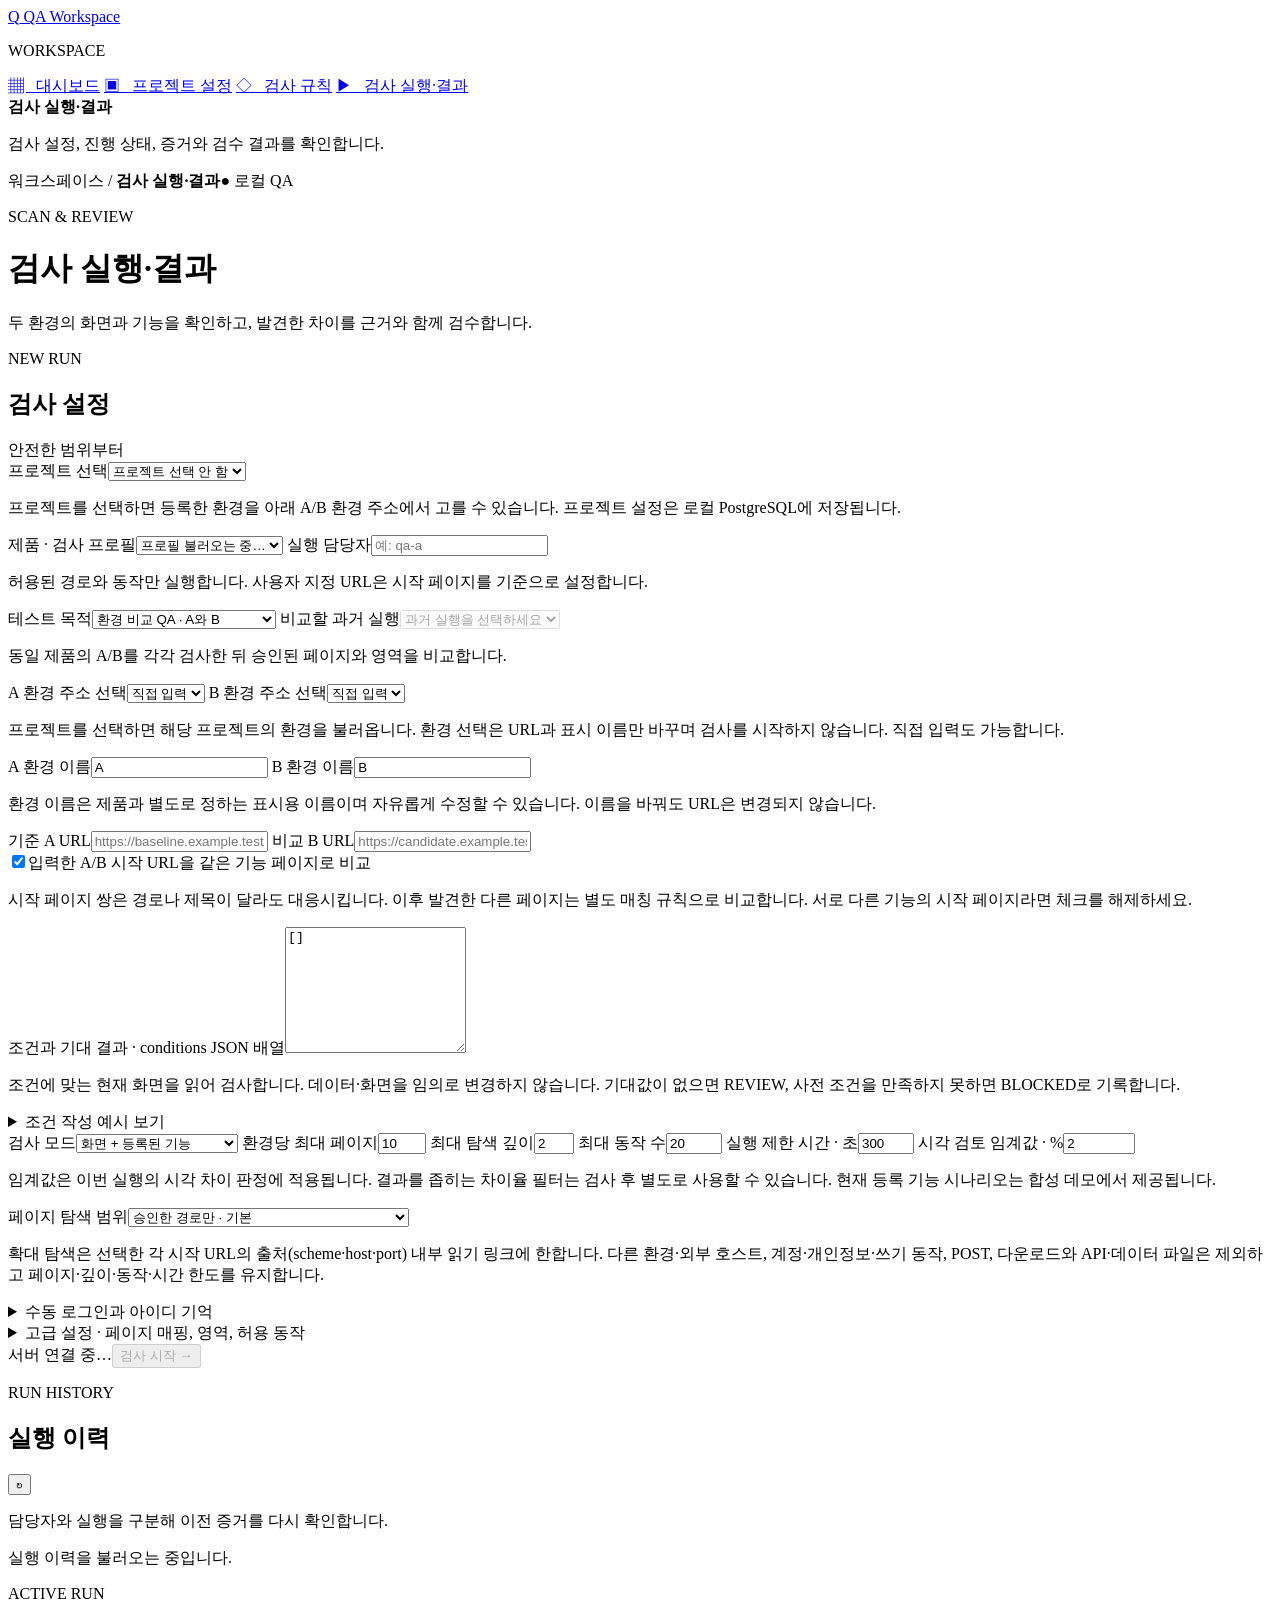
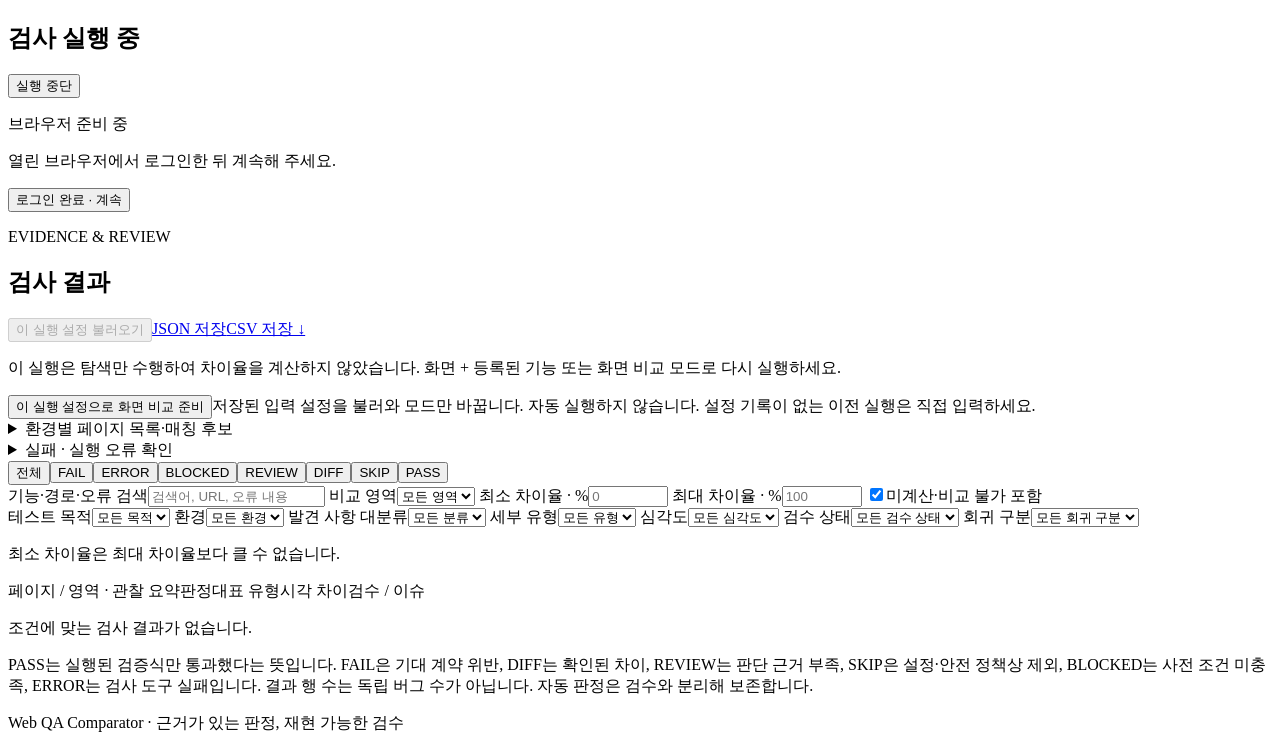
==== commit c0fcc367: "인터페이스 통합 및 db 연결,postgreSQL 사용, docs/db 참조바람" ====
--- a/public/index.html
+++ b/public/index.html
@@ -3,49 +3,30 @@
 <head>
   <meta charset="UTF-8" />
   <meta name="viewport" content="width=device-width, initial-scale=1.0" />
-  <title>VISANG QA AI · 웹 QA 워크스페이스</title>
+  <title>Web QA Comparator · QA Workspace</title>
   <link rel="stylesheet" href="/styles.css" />
-  <script src="/theme-boot.js"></script>
-  <script type="module" src="/shell.js"></script>
+  <link rel="stylesheet" href="/scan_shell.css" />
   <script type="module" src="/app.js"></script>
 </head>
-<body data-page="run">
-<div class="app">
-  <aside class="sidebar">
-    <a class="brand-link" href="/m_dashboard.html"><span class="brand-mark" aria-hidden="true">V</span><span>VISANG <em>QA AI</em></span></a>
-    <p class="nav-caption">WORKSPACE</p>
-    <nav aria-label="주 메뉴">
-      <a href="/m_dashboard.html" data-page="dashboard"><span class="nav-icon">▦</span>대시보드</a>
-      <a href="/m_project_settings.html" data-page="projects"><span class="nav-icon">▣</span>프로젝트 설정</a>
-      <a href="/" data-page="run"><span class="nav-icon">▶</span>검사 실행·결과</a>
+<body>
+  <aside class="qa-sidebar" aria-label="주 메뉴">
+    <a class="qa-brand" href="/m_dashboard.html"><span>Q</span> QA Workspace</a>
+    <p class="qa-nav-caption">WORKSPACE</p>
+    <nav>
+      <a href="/m_dashboard.html">▦ &nbsp; 대시보드</a>
+      <a href="/m_project_settings.html">▣ &nbsp; 프로젝트 설정</a>
+      <a href="/m_rules.html">◇ &nbsp; 검사 규칙</a>
+      <a class="active" href="/" aria-current="page">▶ &nbsp; 검사 실행·결과</a>
     </nav>
-    <div class="side-note"><strong>검사 결과 읽기</strong>실행 완료와 품질 판정은 다릅니다. 검수 분류(이슈·대인체크·재검)와 증거를 함께 확인하세요.</div>
-    <div class="theme-switch" role="group" aria-label="테마"><button type="button" data-theme="light">☀ 라이트</button><button type="button" data-theme="dark">☾ 다크</button><button type="button" data-theme="system">◐ 시스템</button></div>
+    <div class="qa-side-note"><strong>검사 실행·결과</strong><p>검사 설정, 진행 상태, 증거와 검수 결과를 확인합니다.</p></div>
   </aside>
-  <div class="shell">
-  <nav class="topbar" aria-label="현재 위치"><span>워크스페이스 / <strong>검사 실행·결과</strong></span><span class="topbar-links"><a href="#settingsTitle">검사 설정</a><a href="#historyTitle">실행 이력</a><a href="#resultTitle">검사 결과</a></span><span class="version-pill" id="versionPill">v0.4 · LOCAL</span></nav>
-  <main class="layout" id="top">
-    <header class="page-header">
-      <div class="hero">
-        <p class="eyebrow">VISANG QA AI · WEB QA WORKSPACE</p>
-        <h1>VISANG QA AI</h1>
-        <p class="subtitle">웹 서비스의 두 환경을 자동으로 탐색·캡처·비교하고, 모든 판정을 <strong>스크린샷·HTTP·JS 관찰 근거</strong>와 함께 남기는 로컬 QA 워크스페이스입니다. 승인한 경로와 읽기 전용 동작만 실행합니다.</p>
-        <ul class="capability-strip" aria-label="지원하는 테스트">
-          <li><span class="cap-icon">⇄</span><div><b>환경 비교 QA</b><small>운영↔STG, 개발1↔개발2 화면·기능 차이</small></div></li>
-          <li><span class="cap-icon">◎</span><div><b>단일 환경 QA</b><small>HTTP/JS 오류·필수 영역·등록 시나리오</small></div></li>
-          <li><span class="cap-icon">↻</span><div><b>회귀 테스트</b><small>과거 실행과 비교해 신규·재발·해결 후보 분류</small></div></li>
-          <li><span class="cap-icon">☑</span><div><b>조건 기반 UI QA</b><small>긴 제목·빈 목록·페이지네이션 계약 검사</small></div></li>
-        </ul>
-      </div>
-      <ul class="status-legend" aria-label="판정 상태 안내">
-        <li><span class="status PASS">PASS</span>기대값 충족</li>
-        <li><span class="status FAIL">FAIL</span>기대 계약 위반</li>
-        <li><span class="status DIFF">DIFF</span>차이 확인 · 버그 미확정</li>
-        <li><span class="status REVIEW">REVIEW</span>판단 근거 부족</li>
-        <li><span class="status SKIP">SKIP</span>정책상 제외</li>
-        <li><span class="status BLOCKED">BLOCKED</span>사전 조건 미충족</li>
-        <li><span class="status ERROR">ERROR</span>검사 도구 오류</li>
-      </ul>
+  <div class="qa-shell">
+    <header class="qa-topbar"><span>워크스페이스 / <strong>검사 실행·결과</strong></span><span class="qa-local-pill">● 로컬 QA</span></header>
+  <main class="layout">
+    <header class="qa-page-head">
+      <p class="eyebrow">SCAN &amp; REVIEW</p>
+      <h1>검사 실행·결과</h1>
+      <p class="subtitle">두 환경의 화면과 기능을 확인하고, 발견한 차이를 근거와 함께 검수합니다.</p>
     </header>
 
     <div id="errorSection" class="notice error-notice hidden" role="alert"></div>
@@ -53,191 +34,93 @@
 
     <div class="workspace-grid">
       <section class="panel settings" aria-labelledby="settingsTitle">
-        <div class="section-heading"><div><p class="eyebrow">NEW RUN</p><h2 id="settingsTitle">새 검사 만들기</h2></div><div class="heading-actions"><button id="fullCheckPreset" type="button" class="secondary preset-button">⚡ 전체 기능 자동 체크 프리셋</button><span class="mini-badge">안전한 범위부터</span></div></div>
+        <div class="section-heading"><div><p class="eyebrow">NEW RUN</p><h2 id="settingsTitle">검사 설정</h2></div><span class="mini-badge">안전한 범위부터</span></div>
         <form id="scanForm">
+          <label class="field"><span>프로젝트 선택</span><select id="projectId"><option value="">프로젝트 선택 안 함</option></select></label>
+          <p class="helper">프로젝트를 선택하면 등록한 환경을 아래 A/B 환경 주소에서 고를 수 있습니다. 프로젝트 설정은 로컬 PostgreSQL에 저장됩니다.</p>
+          <div class="two-columns">
+            <label class="field"><span>제품 · 검사 프로필</span><select id="profileId" name="profileId" required><option value="">프로필 불러오는 중…</option></select></label>
+            <label class="field"><span>실행 담당자</span><input id="operatorId" name="operatorId" required maxlength="50" placeholder="예: qa-a" autocomplete="off" /></label>
+          </div>
+          <p id="profileHint" class="helper">허용된 경로와 동작만 실행합니다. 사용자 지정 URL은 시작 페이지를 기준으로 설정합니다.</p>
+          <div class="two-columns purpose-fields">
+            <label class="field"><span>테스트 목적</span><select id="testType" name="testType"><option value="comparison">환경 비교 QA · A와 B</option><option value="single">단일 환경 QA · A</option><option value="regression">회귀 테스트 · 과거와 현재 A</option><option value="conditional">조건 기반 UI QA · A</option></select></label>
+            <label id="previousRunField" class="field hidden"><span>비교할 과거 실행</span><select id="previousRunId" name="previousRunId" disabled><option value="">과거 실행을 선택하세요</option></select></label>
+          </div>
+          <p id="testTypeHint" class="helper">동일 제품의 A/B를 각각 검사한 뒤 승인된 페이지와 영역을 비교합니다.</p>
+          <div class="two-columns environment-registry-fields">
+            <label class="field"><span>A 환경 주소 선택</span><select id="baselineEnvironmentId" name="baselineEnvironmentId"><option value="custom">직접 입력</option></select></label>
+            <label id="candidateEnvironmentField" class="field"><span>B 환경 주소 선택</span><select id="candidateEnvironmentId" name="candidateEnvironmentId"><option value="custom">직접 입력</option></select></label>
+          </div>
+          <p class="helper">프로젝트를 선택하면 해당 프로젝트의 환경을 불러옵니다. 환경 선택은 URL과 표시 이름만 바꾸며 검사를 시작하지 않습니다. 직접 입력도 가능합니다.</p>
+          <div class="two-columns environment-fields">
+            <label class="field"><span>A 환경 이름</span><input id="baselineName" name="baselineName" required maxlength="50" value="A" placeholder="예: 운영, DEV1" autocomplete="off" /></label>
+            <label id="candidateNameField" class="field"><span>B 환경 이름</span><input id="candidateName" name="candidateName" required maxlength="50" value="B" placeholder="예: STG, DEV2" autocomplete="off" /></label>
+          </div>
+          <p class="helper">환경 이름은 제품과 별도로 정하는 표시용 이름이며 자유롭게 수정할 수 있습니다. 이름을 바꿔도 URL은 변경되지 않습니다.</p>
+          <div class="two-columns url-fields">
+            <label class="field"><span><i class="site-dot a" aria-hidden="true"></i><span id="baselineLabel">기준 A URL</span></span><input id="baselineUrl" name="baselineUrl" type="url" required maxlength="2000" placeholder="https://baseline.example.test/" autocomplete="off" spellcheck="false" /></label>
+            <label id="candidateField" class="field"><span><i class="site-dot b" aria-hidden="true"></i>비교 B URL</span><input id="candidateUrl" name="candidateUrl" type="url" required maxlength="2000" placeholder="https://candidate.example.test/" autocomplete="off" spellcheck="false" /></label>
+          </div>
+          <div id="pairStartPagesField" class="start-pair-setting">
+            <label class="checkbox-line"><input id="pairStartPages" name="pairStartPages" type="checkbox" checked /><span>입력한 A/B 시작 URL을 같은 기능 페이지로 비교</span></label>
+            <p class="helper">시작 페이지 쌍은 경로나 제목이 달라도 대응시킵니다. 이후 발견한 다른 페이지는 별도 매칭 규칙으로 비교합니다. 서로 다른 기능의 시작 페이지라면 체크를 해제하세요.</p>
+          </div>
+          <div id="conditionsPanel" class="condition-panel hidden">
+            <label class="field"><span>조건과 기대 결과 · conditions JSON 배열</span><textarea id="conditions" rows="8" spellcheck="false">[]</textarea></label>
+            <p class="helper">조건에 맞는 현재 화면을 읽어 검사합니다. 데이터·화면을 임의로 변경하지 않습니다. 기대값이 없으면 REVIEW, 사전 조건을 만족하지 못하면 BLOCKED로 기록합니다.</p>
+            <details class="condition-help"><summary>조건 작성 예시 보기</summary><p class="helper">아래는 합성 데모 예시입니다. 실제 대상의 선택자와 명세로 바꿔 사용하세요. visible·overflow는 boolean, count·text_length는 equals/min/max, attribute는 속성값이나 exists를 사용합니다.</p><pre id="conditionExample"></pre><button id="useConditionExample" class="secondary" type="button">예시를 입력란에 넣기</button></details>
+          </div>
+          <div class="option-grid">
+            <label class="field"><span>검사 모드</span><select id="mode" name="mode"><option value="combined">화면 + 등록된 기능</option><option value="visual">화면 비교</option><option value="discovery">탐색만 · 화면 비교 안 함</option></select></label>
+            <label class="field"><span>환경당 최대 페이지</span><input id="maxPages" name="maxPages" type="number" min="1" max="30" value="10" required /></label>
+            <label class="field"><span>최대 탐색 깊이</span><input id="maxDepth" name="maxDepth" type="number" min="0" max="4" value="2" required /></label>
+            <label class="field"><span>최대 동작 수</span><input id="maxActions" name="maxActions" type="number" min="0" max="200" value="20" required /></label>
+            <label class="field"><span>실행 제한 시간 · 초</span><input id="timeoutSeconds" name="timeoutSeconds" type="number" min="15" max="600" value="300" required /></label>
+            <label class="field"><span>시각 검토 임계값 · %</span><input id="visualThreshold" name="visualThreshold" type="number" min="0.1" max="100" step="0.1" value="2" required /></label>
+          </div>
+          <p class="helper">임계값은 이번 실행의 시각 차이 판정에 적용됩니다. 결과를 좁히는 차이율 필터는 검사 후 별도로 사용할 수 있습니다. 현재 등록 기능 시나리오는 합성 데모에서 제공됩니다.</p>
+          <label class="field crawl-scope-field"><span>페이지 탐색 범위</span><select id="crawlScope" name="crawlScope"><option value="approved_paths">승인한 경로만 · 기본</option><option value="same_origin_readonly">환경 내부 읽기 전용 링크 탐색 · 선택 시 확대</option></select></label>
+          <p id="crawlScopeHint" class="helper"></p>
+          <p class="helper">확대 탐색은 선택한 각 시작 URL의 출처(scheme·host·port) 내부 읽기 링크에 한합니다. 다른 환경·외부 호스트, 계정·개인정보·쓰기 동작, POST, 다운로드와 API·데이터 파일은 제외하고 페이지·깊이·동작·시간 한도를 유지합니다.</p>
 
-          <!-- STEP 1 · 대상 -->
-          <fieldset class="step">
-            <legend><span class="step-no">1</span>무엇을 검사할까요</legend>
-            <div class="two-columns">
-              <label class="field"><span>프로젝트 · 브라우저에 저장된 환경 묶음</span><select id="projectId"><option value="">프로젝트 선택 안 함</option></select></label>
-              <label class="field"><span>&nbsp;</span><a class="secondary-button" href="/m_project_settings.html">프로젝트 설정 열기 →</a></label>
+          <details class="configuration-details">
+            <summary>수동 로그인과 아이디 기억</summary>
+            <div class="details-content">
+              <label class="checkbox-line"><input id="manualLogin" name="manualLogin" type="checkbox" /><span>검사 전에 열린 브라우저에서 직접 로그인</span></label>
+              <p class="helper">로그인 창에 아이디·비밀번호를 직접 입력한 뒤 이 화면에서 ‘로그인 완료 · 계속’을 누릅니다. 이 도구는 비밀번호를 입력받거나 저장하지 않습니다.</p>
+              <label class="checkbox-line"><input id="rememberIds" type="checkbox" /><span>이 브라우저에 아이디만 기억하기</span></label>
+              <div class="two-columns remembered-fields">
+                <label class="field"><span>A 환경 아이디 메모</span><input id="rememberedIdA" maxlength="120" autocomplete="off" placeholder="선택 입력 · 서버 전송 안 함" /></label>
+                <label id="rememberedIdBField" class="field"><span>B 환경 아이디 메모</span><input id="rememberedIdB" maxlength="120" autocomplete="off" placeholder="선택 입력 · 서버 전송 안 함" /></label>
+              </div>
+              <p class="helper">담당자·프로필·환경별로 이 PC의 브라우저에만 저장합니다. 체크를 해제하면 현재 담당자·프로필의 저장된 아이디를 지웁니다.</p>
             </div>
-            <p class="helper">프로젝트를 고르면 첫 환경이 A, 둘째 환경이 B로 들어갑니다. 등록 제품(비바샘 4종)은 아래 프로필에서 바로 고를 수 있습니다.</p>
-            <div class="two-columns">
-              <label class="field"><span>제품 · 검사 프로필</span><select id="profileId" name="profileId" required><option value="">프로필 불러오는 중…</option></select></label>
-              <label class="field"><span>실행 담당자</span><input id="operatorId" name="operatorId" required maxlength="50" placeholder="예: qa-a" autocomplete="off" /></label>
+          </details>
+
+          <details class="configuration-details">
+            <summary>고급 설정 · 페이지 매핑, 영역, 허용 동작</summary>
+            <div class="details-content">
+              <p class="helper">기본 탐색은 시작 페이지와 명시한 별칭·승인 경로만 허용합니다. 환경 내부 읽기 전용 링크 탐색을 선택하면 각 출처 내부의 안전한 읽기 링크로 범위를 확대합니다. 추가 동작은 검토 후 등록하세요. 전체 허용(*)이나 목적이 불명확한 동작을 허용하지 않습니다. 정적 CDN과 탐색·API·인증 호스트는 용도에 맞게 나누어 등록합니다.</p>
+              <label class="field"><span>추가 허용 경로 · 한 줄에 하나</span><textarea id="allowedPaths" rows="3" spellcheck="false" placeholder="/notice/list&#10;/search"></textarea></label>
+              <label class="field"><span>탐색·API·인증 허용 호스트 · allowedHosts</span><textarea id="allowedHosts" rows="3" spellcheck="false" placeholder="api.example.test&#10;auth.example.test"></textarea></label>
+              <p class="helper">필요한 정확한 호스트를 한 줄에 하나씩 입력합니다. 호스트 등록만으로 모든 경로·동작을 허용하지는 않습니다.</p>
+              <label class="field"><span>정적 CDN 허용 호스트 · resourceHosts</span><textarea id="resourceHosts" rows="3" spellcheck="false" placeholder="static.example.test&#10;cdn.example.test"></textarea></label>
+              <p class="helper">스크립트·스타일·이미지·폰트 등 정적 자원 요청에만 쓰는 정확한 호스트입니다. 이 목록은 페이지 이동·API 호출·로그인 호스트를 허용하지 않습니다.</p>
+              <label class="field"><span>라우트 별칭 · aliases</span><textarea id="aliases" rows="4" spellcheck="false">[]</textarea></label>
+              <label class="field"><span>비교 영역 · regions</span><textarea id="regions" rows="4" spellcheck="false">[]</textarea></label>
+              <label class="field"><span>민감정보 캡처 마스킹 · privateMaskSelectors</span><textarea id="privateMaskSelectors" rows="3" spellcheck="false">[]</textarea></label>
+              <p class="helper">화면의 이름·계정 헤더 등 가릴 요소의 선택자를 문자열 배열로 입력합니다(최대 30개). 비밀번호 입력 마스킹은 기본 유지됩니다. 개인정보를 자동으로 찾아주는 기능은 아니므로 캡처 전 대상을 확인하세요.</p>
+              <label class="field"><span>허용된 동작 · safeActions</span><textarea id="safeActions" rows="4" spellcheck="false">[]</textarea></label>
+              <label class="field"><span>등록 시나리오 ID · scenarioIds</span><textarea id="scenarioIds" rows="2" spellcheck="false">[]</textarea></label>
             </div>
-            <p id="profileHint" class="helper">허용된 경로와 동작만 실행합니다. 사용자 지정 URL은 시작 페이지를 기준으로 설정합니다.</p>
-            <div class="two-columns purpose-fields">
-              <label class="field"><span>테스트 목적</span><select id="testType" name="testType"><option value="comparison">환경 비교 QA · A와 B</option><option value="single">단일 환경 QA · A</option><option value="regression">회귀 테스트 · 과거와 현재 A</option><option value="conditional">조건 기반 UI QA · A</option></select></label>
-              <label id="previousRunField" class="field hidden"><span>비교할 과거 실행</span><select id="previousRunId" name="previousRunId" disabled><option value="">과거 실행을 선택하세요</option></select></label>
-            </div>
-            <p id="testTypeHint" class="helper">동일 제품의 A/B를 각각 검사한 뒤 승인된 페이지와 영역을 비교합니다.</p>
-          </fieldset>
-
-          <!-- STEP 2 · 환경 -->
-          <fieldset class="step">
-            <legend><span class="step-no">2</span>어느 환경을 볼까요</legend>
-            <div class="two-columns environment-registry-fields">
-              <label class="field"><span>A 환경 주소 선택</span><select id="baselineEnvironmentId" name="baselineEnvironmentId"><option value="custom">직접 입력</option></select></label>
-              <label id="candidateEnvironmentField" class="field"><span>B 환경 주소 선택</span><select id="candidateEnvironmentId" name="candidateEnvironmentId"><option value="custom">직접 입력</option></select></label>
-            </div>
-            <p class="helper">선택한 제품에 등록된 주소만 불러옵니다. 환경 선택은 URL과 표시 이름만 바꾸며 검사를 시작하지 않습니다. 등록 주소 외에는 직접 입력을 사용하세요.</p>
-            <div class="env-pair">
-              <div class="env-card env-a">
-                <div class="env-card-title"><i class="site-dot a" aria-hidden="true"></i>A 환경 <small>기준</small></div>
-                <div class="environment-fields">
-                  <label class="field"><span>A 환경 이름</span><input id="baselineName" name="baselineName" required maxlength="50" value="A" placeholder="예: 운영, DEV1" autocomplete="off" /></label>
-                </div>
-                <div class="url-fields">
-                  <label class="field"><span id="baselineLabel">기준 A URL</span><input id="baselineUrl" name="baselineUrl" type="url" required maxlength="2000" placeholder="https://baseline.example.test/" autocomplete="off" spellcheck="false" /></label>
-                </div>
-              </div>
-              <div class="env-card env-b" id="candidateCard">
-                <div class="env-card-title"><i class="site-dot b" aria-hidden="true"></i>B 환경 <small>비교</small></div>
-                <div class="environment-fields">
-                  <label id="candidateNameField" class="field"><span>B 환경 이름</span><input id="candidateName" name="candidateName" required maxlength="50" value="B" placeholder="예: STG, DEV2" autocomplete="off" /></label>
-                </div>
-                <div class="url-fields">
-                  <label id="candidateField" class="field"><span>비교 B URL</span><input id="candidateUrl" name="candidateUrl" type="url" required maxlength="2000" placeholder="https://candidate.example.test/" autocomplete="off" spellcheck="false" /></label>
-                </div>
-              </div>
-            </div>
-            <p class="helper">환경 이름은 표시용이며 자유롭게 수정할 수 있습니다. 이름을 바꿔도 URL은 변경되지 않습니다.</p>
-            <div id="pairStartPagesField" class="start-pair-setting">
-              <label class="checkbox-line"><input id="pairStartPages" name="pairStartPages" type="checkbox" checked /><span>입력한 A/B 시작 URL을 같은 기능 페이지로 비교</span></label>
-              <p class="helper">시작 페이지 쌍은 경로나 제목이 달라도 대응시킵니다. 이후 발견한 다른 페이지는 별도 매칭 규칙으로 비교합니다. 서로 다른 기능의 시작 페이지라면 체크를 해제하세요.</p>
-              <label class="checkbox-line"><input id="routeEquivalence" name="routeEquivalence" type="checkbox" checked /><span>동등 라우트 매칭 · <code>/</code>·<code>/#/</code>·<code>/main</code>·<code>.do</code>·끝 슬래시를 같은 페이지로 접기</span></label>
-              <p class="helper">같은 앱의 세대별 URL 차이를 자동으로 대응시킵니다. 제목이 같거나 <code>#/</code> 접두어만 다를 때 확정하고, 그 외에는 후보로만 제안합니다. 상세 ID·쿼리가 다른 페이지는 접지 않습니다.</p>
-            </div>
-            <details class="configuration-details entry-details" id="entryDetails">
-              <summary>커버·랜딩 페이지 통과 · 시작 페이지에서 버튼 한 번 누르기</summary>
-              <div class="details-content">
-                <p class="helper">예: 레거시 모바일 <code>/#/</code>가 <code>/#/coverPage</code>로 열리고 ‘모바일 웹으로 이동하기’를 눌러야 홈이 나오는 경우. 시작 페이지에서 지정한 버튼이 보이면 한 번 클릭하고, 이동한 화면을 시작 페이지로 삼습니다. 버튼이 없으면 그냥 지나갑니다(SKIP · 비필수). 다른 경로로 완전히 이동하면 그 경로도 허용 경로에 있어야 합니다.</p>
-                <div class="two-columns">
-                  <label class="field"><span>통과 버튼 선택자</span><input id="entrySelector" maxlength="300" autocomplete="off" spellcheck="false" placeholder="button, a.btn-mobile-web" /></label>
-                  <label class="field"><span>버튼 글자 · 선택 (띄어쓰기 무시, 여러 개는 | 로 구분)</span><input id="entryText" maxlength="300" autocomplete="off" placeholder="모바일웹으로 계속하기|PC버전으로 계속하기" /></label>
-                </div>
-                <div class="two-columns">
-                  <label class="field"><span>적용할 URL 패턴 · 선택</span><input id="entryUrlPattern" maxlength="300" autocomplete="off" spellcheck="false" placeholder="*coverPage*" /></label>
-                  <label class="field"><span>적용 환경</span><select id="entrySides"><option value="both">A와 B 모두</option><option value="a">A만</option><option value="b">B만</option></select></label>
-                </div>
-              </div>
-            </details>
-            <div id="conditionsPanel" class="condition-panel hidden">
-              <label class="field"><span>조건과 기대 결과 · conditions JSON 배열</span><textarea id="conditions" rows="8" spellcheck="false">[]</textarea></label>
-              <p class="helper">조건에 맞는 현재 화면을 읽어 검사합니다. 데이터·화면을 임의로 변경하지 않습니다. 기대값이 없으면 REVIEW, 사전 조건을 만족하지 못하면 BLOCKED로 기록합니다.</p>
-              <details class="condition-help"><summary>조건 작성 예시 보기</summary><p class="helper">아래는 합성 데모 예시입니다. 실제 대상의 선택자와 명세로 바꿔 사용하세요. visible·overflow는 boolean, count·text_length는 equals/min/max, attribute는 속성값이나 exists를 사용합니다.</p><pre id="conditionExample"></pre><button id="useConditionExample" class="secondary" type="button">예시를 입력란에 넣기</button></details>
-            </div>
-          </fieldset>
-
-          <!-- STEP 3 · 범위 -->
-          <fieldset class="step">
-            <legend><span class="step-no">3</span>어디까지 검사할까요</legend>
-            <div class="option-grid">
-              <label class="field"><span>검사 모드</span><select id="mode" name="mode"><option value="combined">화면 + 등록된 기능</option><option value="visual">화면 비교</option><option value="discovery">탐색만 · 화면 비교 안 함</option></select></label>
-              <label class="field"><span>환경당 최대 페이지</span><input id="maxPages" name="maxPages" type="number" min="1" max="200" value="10" required /></label>
-              <label class="field"><span>최대 탐색 깊이</span><input id="maxDepth" name="maxDepth" type="number" min="0" max="8" value="2" required /></label>
-              <label class="field"><span>최대 동작 수</span><input id="maxActions" name="maxActions" type="number" min="0" max="1000" value="20" required /></label>
-              <label class="field"><span>실행 제한 시간 · 초</span><input id="timeoutSeconds" name="timeoutSeconds" type="number" min="15" max="3600" value="300" required /></label>
-              <label class="field"><span>같은 모양 페이지 샘플 수</span><input id="instanceSampleLimit" name="instanceSampleLimit" type="number" min="0" max="50" value="3" required /></label>
-              <label class="field"><span>시각 검토 임계값 · %</span><input id="visualThreshold" name="visualThreshold" type="number" min="0.1" max="100" step="0.1" value="2" required /></label>
-            </div>
-            <p class="helper">같은 모양 페이지 샘플 수: 공지 상세·이전글/다음글·목록 2페이지처럼 <b>번호만 다른 같은 화면</b>은 이 개수만 방문하고 나머지는 "샘플링으로 생략"(미실행)으로 묶습니다. 0이면 전부 방문. 한도: 페이지 최대 200 · 깊이 8 · 동작 1000 · 시간 3600초(1시간). 환경 비교는 동작 수를 A/B가 반씩 씁니다. 임계값은 이번 실행의 시각 차이 판정에 적용됩니다. 결과를 좁히는 차이율 필터는 검사 후 별도로 사용할 수 있습니다.</p>
-            <label class="field crawl-scope-field"><span>페이지 탐색 범위</span><select id="crawlScope" name="crawlScope"><option value="approved_paths">승인한 경로만 · 기본</option><option value="same_origin_readonly">환경 내부 읽기 전용 링크 탐색 · 선택 시 확대</option></select></label>
-            <p id="crawlScopeHint" class="helper"></p>
-            <p class="helper">확대 탐색은 선택한 각 시작 URL의 출처(scheme·host·port) 내부 읽기 링크에 한합니다. 다른 환경·외부 호스트, 계정·개인정보·쓰기 동작, POST, 다운로드와 API·데이터 파일은 제외합니다.</p>
-            <div class="two-columns capture-fields">
-              <label class="field"><span>캡처 전 닫을 팝업·레이어 선택자 · 한 줄에 하나</span><textarea id="dismissSelectors" rows="2" spellcheck="false" placeholder=".layer-popup .btn-close&#10;#todayClose"></textarea></label>
-              <label class="field"><span>관찰 오류 처리</span><select id="observationMode" name="observationMode"><option value="lenient">완화 · 콘솔·리소스·네트워크 오류는 "기타"로 기록 (판정 제외)</option><option value="strict">엄격 · JS 오류·깨진 이미지도 FAIL</option></select></label>
-              <label class="field"><span>페이지 데이터 호출(XHR/fetch) 정책</span><select id="xhrPolicy" name="xhrPolicy"><option value="allow_allowed_hosts">허용 호스트의 데이터 호출 허용 · 기본 (POST 조회 API 포함)</option><option value="block_writes">GET만 허용 · POST 데이터 호출 차단 (엄격)</option></select></label>
-            </div>
-            <label class="field safety-field"><span>안전 수준</span><select id="safetyLevel" name="safetyLevel"><option value="strict">읽기 전용 · 저장·삭제·등록·POST 폼 차단 (운영 기본)</option><option value="test_account">테스트 계정 · 쓰기 동작·폼 제출·마이페이지까지 실행 (회원탈퇴·비밀번호 변경·로그아웃·결제·회원가입만 차단)</option></select></label>
-            <p class="helper safety-warning hidden" id="safetyWarning">⚠ 테스트 계정 수준에서는 이 계정으로 할 수 있는 쓰기 동작을 실제로 실행합니다(게시·저장·삭제·폼 제출, 빈 입력란은 "QA자동테스트"로 채움). 운영 DB에 테스트 계정 명의의 데이터가 생길 수 있으니 계정 권한이 테스트 범위를 넘지 않는지 확인하세요. 회원탈퇴·비밀번호 변경·로그아웃·결제·회원가입은 공용 계정을 망가뜨리므로 이 수준에서도 차단됩니다.</p>
-            <label class="checkbox-line smoke-line"><input id="autoDismiss" name="autoDismiss" type="checkbox" /><span><b>팝업·공지 레이어 자동 닫기</b> · 캡처 전에 보이는 고정 레이어(role=dialog, popup/modal/layer)의 닫기·오늘 하루 보지 않기 버튼을 눌러 닫고 기록. 한쪽에만 뜨는 공지로 생기는 차이를 없앱니다</span></label>
-            <label class="checkbox-line smoke-line"><input id="smokeActions" name="smokeActions" type="checkbox" /><span><b>발견한 버튼 스모크 클릭</b> · href 없는 버튼(type=button·role=button)을 눌러 "같은 출처 유지 · 새 JS 오류 없음 · 응답 유지"를 검사. 저장·삭제·제출·다운로드 단어가 있는 것은 제외</span></label>
-            <p class="helper">마케팅 팝업은 환경·날짜마다 달라 차이율을 크게 올립니다. 닫기 버튼 선택자를 넣으면 캡처 전에 한 번 닫고 기록합니다. 데이터 호출 정책 기본값은 페이지가 스스로 보내는 조회 API(POST 포함)를 허용해 실제 화면이 렌더링되게 합니다. URL에 delete·save·submit 같은 변경 단어가 있으면 여전히 차단합니다.</p>
-          </fieldset>
-
-          <!-- STEP 4 · 선택 사항 -->
-          <fieldset class="step step-optional">
-            <legend><span class="step-no">4</span>선택 사항</legend>
-            <details class="configuration-details" id="loginDetails">
-              <summary>로그인 · 테스트 계정 / 수동 로그인 / 아이디 기억</summary>
-              <div class="details-content">
-                <div class="login-option">
-                  <label class="checkbox-line"><input id="loginEnabled" type="checkbox" /><span><b>테스트 계정 자동 로그인</b> · 계정·비밀번호는 이 PC의 비밀 파일(<code>setup_login_windows.bat</code>)에서만 읽습니다. 선택자를 비우면 로그인 링크 → 비밀번호 입력란 → 그 앞의 아이디 입력란을 <b>자동 탐지</b>합니다</span></label>
-                  <div class="credential-box" id="credentialBox">
-                    <div class="credential-status"><span id="credentialState" class="job-state">확인 중</span><span id="credentialText" class="helper">공용 테스트 계정 상태를 불러오는 중입니다.</span></div>
-                    <div class="credential-form">
-                      <label class="field"><span>테스트 계정 ID</span><input id="credentialId" maxlength="200" autocomplete="off" spellcheck="false" placeholder="예: qavivatest003" /></label>
-                      <label class="field"><span>비밀번호</span><input id="credentialPw" type="password" maxlength="200" autocomplete="new-password" placeholder="입력 후 저장" /></label>
-                      <button id="saveCredential" class="primary" type="button">계정 저장</button>
-                      <button id="clearCredential" class="secondary danger" type="button">삭제</button>
-                    </div>
-                    <p class="helper">저장하면 이 PC의 <code>secrets/accounts.json</code>(git 제외)에만 기록되고 화면·검사 요청·보고서에는 남지 않습니다. 한 번 저장하면 모든 환경(A/B)·제품에 이 계정으로 자동 로그인합니다.</p>
-                  </div>
-                  <div id="loginFields" class="login-fields disabled">
-                    <div class="two-columns">
-                      <label class="field"><span>로그인 페이지 URL · 비우면 시작 URL</span><input id="loginUrl" type="url" maxlength="2000" autocomplete="off" spellcheck="false" placeholder="https://stg-e.example.test/login" /></label>
-                      <label class="field"><span>계정 키 · accountKey</span><input id="loginAccountKey" maxlength="50" autocomplete="off" placeholder="default" /></label>
-                    </div>
-                    <div class="three-columns">
-                      <label class="field"><span>아이디 입력 선택자 · 선택(자동 탐지 실패 시)</span><input id="loginUsernameSelector" maxlength="300" autocomplete="off" spellcheck="false" placeholder="#userId" /></label>
-                      <label class="field"><span>비밀번호 입력 선택자 · 선택</span><input id="loginPasswordSelector" maxlength="300" autocomplete="off" spellcheck="false" placeholder="#userPw" /></label>
-                      <label class="field"><span>로그인 버튼 선택자 · 선택</span><input id="loginSubmitSelector" maxlength="300" autocomplete="off" spellcheck="false" placeholder="button[type=submit]" /></label>
-                    </div>
-                    <div class="two-columns">
-                      <label class="field"><span>성공 확인 선택자 · 선택</span><input id="loginSuccessSelector" maxlength="300" autocomplete="off" spellcheck="false" placeholder=".user-name, #logoutBtn" /></label>
-                      <label class="field"><span>실패 메시지 선택자 · 선택</span><input id="loginFailureSelector" maxlength="300" autocomplete="off" spellcheck="false" placeholder=".login-error" /></label>
-                    </div>
-                    <div class="secret-note">
-                      <b>자격증명 제공 방법 (서버·보고서·화면에 절대 저장되지 않음)</b>
-                      <pre>set QA_LOGIN_A_ID=테스트계정   set QA_LOGIN_A_PW=비밀번호     ← A 환경 (B는 QA_LOGIN_B_*)
-또는 secrets/accounts.json: {"accounts": {"default": {"id": "...", "pw": "..."}, "default.b": {...}}}</pre>
-                      <span class="helper">환경변수 우선 → 공용 <code>QA_LOGIN_ID/PW</code> → 비밀 파일 순으로 찾습니다. 없으면 검사는 <code>LOGIN_CREDENTIALS_MISSING</code>(BLOCKED · 재검)으로 기록하고 추측하지 않습니다. 아이디 입력란은 캡처에서 자동 마스킹됩니다. <code>secrets/</code>는 .gitignore에 포함됩니다.</span>
-                    </div>
-                  </div>
-                </div>
-                <div class="login-option">
-                  <label class="checkbox-line"><input id="manualLogin" name="manualLogin" type="checkbox" /><span><b>수동 로그인</b> · 검사 전에 열린 브라우저에서 직접 로그인</span></label>
-                  <p class="helper">로그인 창에 아이디·비밀번호를 직접 입력한 뒤 이 화면에서 ‘로그인 완료 · 계속’을 누릅니다. 이 도구는 비밀번호를 입력받거나 저장하지 않습니다.</p>
-                </div>
-                <label class="checkbox-line"><input id="rememberIds" type="checkbox" /><span>이 브라우저에 아이디만 기억하기</span></label>
-                <div class="two-columns remembered-fields">
-                  <label class="field"><span>A 환경 아이디 메모</span><input id="rememberedIdA" maxlength="120" autocomplete="off" placeholder="선택 입력 · 서버 전송 안 함" /></label>
-                  <label id="rememberedIdBField" class="field"><span>B 환경 아이디 메모</span><input id="rememberedIdB" maxlength="120" autocomplete="off" placeholder="선택 입력 · 서버 전송 안 함" /></label>
-                </div>
-                <p class="helper">담당자·프로필·환경별로 이 PC의 브라우저에만 저장합니다. 체크를 해제하면 현재 담당자·프로필의 저장된 아이디를 지웁니다.</p>
-              </div>
-            </details>
-
-            <details class="configuration-details">
-              <summary>고급 설정 · 페이지 매핑, 영역, 허용 동작</summary>
-              <div class="details-content">
-                <p class="helper">기본 탐색은 시작 페이지와 명시한 별칭·승인 경로만 허용합니다. 전체 허용(*)이나 목적이 불명확한 동작을 허용하지 않습니다. 정적 CDN과 탐색·API·인증 호스트는 용도에 맞게 나누어 등록합니다.</p>
-                <label class="field"><span>추가 허용 경로 · 한 줄에 하나</span><textarea id="allowedPaths" rows="3" spellcheck="false" placeholder="/notice/list&#10;/search"></textarea></label>
-                <label class="field"><span>탐색·API·인증 허용 호스트 · allowedHosts</span><textarea id="allowedHosts" rows="3" spellcheck="false" placeholder="api.example.test&#10;auth.example.test"></textarea></label>
-                <p class="helper">필요한 정확한 호스트를 한 줄에 하나씩 입력합니다. 호스트 등록만으로 모든 경로·동작을 허용하지는 않습니다.</p>
-                <label class="field"><span>정적 CDN 허용 호스트 · resourceHosts</span><textarea id="resourceHosts" rows="3" spellcheck="false" placeholder="static.example.test&#10;cdn.example.test"></textarea></label>
-                <p class="helper">스크립트·스타일·이미지·폰트 등 정적 자원 요청에만 쓰는 정확한 호스트입니다. 페이지 이동·API 호출·로그인 호스트를 허용하지 않습니다.</p>
-                <label class="field"><span>라우트 별칭 · aliases</span><textarea id="aliases" rows="4" spellcheck="false">[]</textarea></label>
-                <label class="field"><span>비교 영역 · regions</span><textarea id="regions" rows="4" spellcheck="false">[]</textarea></label>
-                <label class="field"><span>민감정보 캡처 마스킹 · privateMaskSelectors</span><textarea id="privateMaskSelectors" rows="3" spellcheck="false">[]</textarea></label>
-                <p class="helper">화면의 이름·계정 헤더 등 가릴 요소의 선택자를 문자열 배열로 입력합니다(최대 30개). 비밀번호 입력 마스킹은 기본 유지됩니다. 개인정보를 자동으로 찾아주는 기능은 아니므로 캡처 전 대상을 확인하세요.</p>
-                <label class="field"><span>허용된 동작 · safeActions</span><textarea id="safeActions" rows="4" spellcheck="false">[]</textarea></label>
-                <label class="field"><span>등록 시나리오 ID · scenarioIds</span><textarea id="scenarioIds" rows="2" spellcheck="false">[]</textarea></label>
-              </div>
-            </details>
-          </fieldset>
-
+          </details>
           <div class="form-actions"><span id="connectionStatus" class="helper" role="status">서버 연결 중…</span><button class="primary" type="submit" id="startBtn" disabled><span id="startText">검사 시작</span><span aria-hidden="true"> →</span></button></div>
         </form>
       </section>
 
       <aside class="panel history-panel" aria-labelledby="historyTitle">
-        <div class="section-heading"><div><p class="eyebrow">RUN HISTORY</p><h2 id="historyTitle">실행 이력</h2></div><div class="history-actions"><button id="clearHistory" class="icon-button danger" type="button" title="진행 중이 아닌 실행 기록을 모두 삭제" aria-label="실행 기록 비우기">🗑</button><button id="refreshHistory" class="icon-button" type="button" title="실행 이력 새로고침" aria-label="실행 이력 새로고침">↻</button></div></div>
+        <div class="section-heading"><div><p class="eyebrow">RUN HISTORY</p><h2 id="historyTitle">실행 이력</h2></div><button id="refreshHistory" class="icon-button" type="button" title="실행 이력 새로고침" aria-label="실행 이력 새로고침">↻</button></div>
         <p class="helper">담당자와 실행을 구분해 이전 증거를 다시 확인합니다.</p>
         <div id="historyList" class="history-list"><p class="empty compact">실행 이력을 불러오는 중입니다.</p></div>
       </aside>
@@ -251,55 +134,41 @@
     </section>
 
     <section id="resultSection" class="hidden" aria-labelledby="resultTitle">
-      <div class="result-heading"><div><p class="eyebrow">EVIDENCE &amp; REVIEW</p><h2 id="resultTitle">검사 결과 대시보드</h2><p id="resultMeta" class="result-summary"></p></div><div class="export-links"><button id="loadRunSettings" type="button" class="secondary" disabled>이 실행 설정 불러오기</button><a id="jsonLink" class="secondary-button" href="#" download>JSON 저장</a><a id="csvLink" class="secondary-button" href="#" download>CSV 저장 ↓</a></div></div>
-
-      <!-- 대시보드: 상태별 카운트 + 커버리지 -->
-      <div class="dashboard">
-        <div class="dashboard-heading"><h3>검수 분류 · 무엇을 할지</h3><span class="helper">자동 판정(아래 7상태)을 검수 행동 기준으로 다시 묶은 것입니다. 클릭하면 해당 분류만 봅니다.</span></div>
-        <div id="triageStats" class="triage-grid"></div>
-        <div class="dashboard-heading"><h3>자동 판정 · 무엇을 관찰했는지</h3></div>
-        <div id="stats" class="stat-grid"></div>
-        <div id="coverageSummary" class="coverage-summary"></div>
-      </div>
-
+      <div class="result-heading"><div><p class="eyebrow">EVIDENCE & REVIEW</p><h2 id="resultTitle">검사 결과</h2><p id="resultMeta" class="result-summary"></p></div><div class="export-links"><button id="loadRunSettings" type="button" class="secondary" disabled>이 실행 설정 불러오기</button><a id="jsonLink" class="secondary-button" href="#" download>JSON 저장</a><a id="csvLink" class="secondary-button" href="#" download>CSV 저장 ↓</a></div></div>
+      <div id="stats" class="stat-grid"></div>
+      <div id="coverageSummary" class="coverage-summary"></div>
       <p id="legacyNotice" class="report-note hidden"></p>
       <div id="discoveryNotice" class="report-note discovery-note hidden"><p>이 실행은 탐색만 수행하여 차이율을 계산하지 않았습니다. 화면 + 등록된 기능 또는 화면 비교 모드로 다시 실행하세요.</p><button id="configureVisualMode" type="button" class="secondary">이 실행 설정으로 화면 비교 준비</button><span class="helper">저장된 입력 설정을 불러와 모드만 바꿉니다. 자동 실행하지 않습니다. 설정 기록이 없는 이전 실행은 직접 입력하세요.</span></div>
       <details id="inventoryPanel" class="panel inventory-panel"><summary>환경별 페이지 목록·매칭 후보</summary><p class="helper">수집된 페이지와 연결 근거를 먼저 검토하세요. 매칭 후보는 동일한 기능이나 화면으로 확정된 결과가 아닙니다.</p><div class="inventory-toolbar"><a id="inventoryCsvLink" class="secondary-button hidden" href="#" download>페이지 목록 CSV 저장</a><span class="helper">전체 목록·근거는 실행 JSON에도 포함됩니다.</span></div><div id="pageInventory"></div><div id="matchInventory"></div></details>
       <div id="regressionSummary" class="regression-summary"></div>
       <details id="attentionPanel" class="attention-panel hidden"><summary id="attentionSummary">실패 · 실행 오류 확인</summary><div id="attentionList"></div></details>
-
       <div class="panel results-panel">
         <div class="results-toolbar"><div class="filter-set" role="group" aria-label="검사 결과 상태 필터"><button type="button" data-filter="ALL" class="filter active" aria-pressed="true">전체</button><button type="button" data-filter="FAIL" class="filter" aria-pressed="false">FAIL</button><button type="button" data-filter="ERROR" class="filter" aria-pressed="false">ERROR</button><button type="button" data-filter="BLOCKED" class="filter" aria-pressed="false">BLOCKED</button><button type="button" data-filter="REVIEW" class="filter" aria-pressed="false">REVIEW</button><button type="button" data-filter="DIFF" class="filter" aria-pressed="false">DIFF</button><button type="button" data-filter="SKIP" class="filter" aria-pressed="false">SKIP</button><button type="button" data-filter="PASS" class="filter" aria-pressed="false">PASS</button></div><span id="resultCount" class="helper"></span></div>
         <div class="filter-grid">
           <label class="field search-field"><span>기능·경로·오류 검색</span><input id="searchFilter" type="search" placeholder="검색어, URL, 오류 내용" autocomplete="off" /></label>
-          <label class="field"><span>검수 분류</span><select id="triageFilter"><option value="ALL">모든 분류</option><option value="ISSUE">이슈 등록 후보</option><option value="HUMAN_CHECK">대인체크</option><option value="RETEST">재검 필요</option><option value="OK">정상</option><option value="NOT_RUN">미실행</option></select></label>
           <label class="field"><span>비교 영역</span><select id="regionFilter"><option value="ALL">모든 영역</option></select></label>
           <label class="field"><span>최소 차이율 · %</span><input id="diffMin" type="number" min="0" max="100" step="0.01" placeholder="0" /></label>
           <label class="field"><span>최대 차이율 · %</span><input id="diffMax" type="number" min="0" max="100" step="0.01" placeholder="100" /></label>
           <label class="checkbox-line null-filter"><input id="includeNull" type="checkbox" checked /><span>미계산·비교 불가 포함</span></label>
         </div>
-        <details class="advanced-filters" open>
-          <summary>세부 필터 · 목적 · 환경 · 분류 · 심각도 · 검수 · 회귀</summary>
-          <div class="classification-filters">
-            <label class="field"><span>테스트 목적</span><select id="testTypeFilter"><option value="ALL">모든 목적</option><option value="comparison">환경 비교</option><option value="single">단일 환경</option><option value="regression">회귀</option><option value="conditional">조건 기반</option><option value="UNSPECIFIED">기록 없음</option></select></label>
-            <label class="field"><span>환경</span><select id="environmentFilter"><option value="ALL">모든 환경</option></select></label>
-            <label class="field"><span>발견 사항 대분류</span><select id="categoryFilter"><option value="ALL">모든 분류</option></select></label>
-            <label class="field"><span>세부 유형</span><select id="subtypeFilter"><option value="ALL">모든 유형</option></select></label>
-            <label class="field"><span>심각도</span><select id="severityFilter"><option value="ALL">모든 심각도</option></select></label>
-            <label class="field"><span>검수 상태</span><select id="reviewStatusFilter"><option value="ALL">모든 검수 상태</option></select></label>
-            <label class="field"><span>회귀 구분</span><select id="regressionFilter"><option value="ALL">모든 회귀 구분</option></select></label>
-          </div>
-        </details>
+        <div class="classification-filters">
+          <label class="field"><span>테스트 목적</span><select id="testTypeFilter"><option value="ALL">모든 목적</option><option value="comparison">환경 비교</option><option value="single">단일 환경</option><option value="regression">회귀</option><option value="conditional">조건 기반</option><option value="UNSPECIFIED">기록 없음</option></select></label>
+          <label class="field"><span>환경</span><select id="environmentFilter"><option value="ALL">모든 환경</option></select></label>
+          <label class="field"><span>발견 사항 대분류</span><select id="categoryFilter"><option value="ALL">모든 분류</option></select></label>
+          <label class="field"><span>세부 유형</span><select id="subtypeFilter"><option value="ALL">모든 유형</option></select></label>
+          <label class="field"><span>심각도</span><select id="severityFilter"><option value="ALL">모든 심각도</option></select></label>
+          <label class="field"><span>검수 상태</span><select id="reviewStatusFilter"><option value="ALL">모든 검수 상태</option></select></label>
+          <label class="field"><span>회귀 구분</span><select id="regressionFilter"><option value="ALL">모든 회귀 구분</option></select></label>
+        </div>
         <p id="filterWarning" class="filter-warning hidden" role="status">최소 차이율은 최대 차이율보다 클 수 없습니다.</p>
-        <div class="table-head"><span>페이지 / 영역 · 검수 분류 · 관찰 요약</span><span>판정</span><span>대표 유형</span><span>시각 차이</span><span>검수 / 이슈</span></div>
+        <div class="table-head"><span>페이지 / 영역 · 관찰 요약</span><span>판정</span><span>대표 유형</span><span>시각 차이</span><span>검수 / 이슈</span></div>
         <div id="resultRows"></div>
         <p id="emptyMessage" class="empty hidden">조건에 맞는 검사 결과가 없습니다.</p>
       </div>
-      <p class="footnote">검수 분류는 제안이며 최종 결정은 검수자가 저장합니다. PASS는 실행된 검증식만 통과했다는 뜻입니다. 결과 행 수는 독립 버그 수가 아닙니다. 자동 판정은 검수와 분리해 보존합니다.</p>
+      <p class="footnote">PASS는 실행된 검증식만 통과했다는 뜻입니다. FAIL은 기대 계약 위반, DIFF는 확인된 차이, REVIEW는 판단 근거 부족, SKIP은 설정·안전 정책상 제외, BLOCKED는 사전 조건 미충족, ERROR는 검사 도구 실패입니다. 결과 행 수는 독립 버그 수가 아닙니다. 자동 판정은 검수와 분리해 보존합니다.</p>
     </section>
-    <footer>VISANG QA AI · 근거가 있는 판정, 재현 가능한 검수 · 로컬 전용(loopback)</footer>
+    <footer>Web QA Comparator · 근거가 있는 판정, 재현 가능한 검수</footer>
   </main>
   </div>
-</div>
 </body>
 </html>
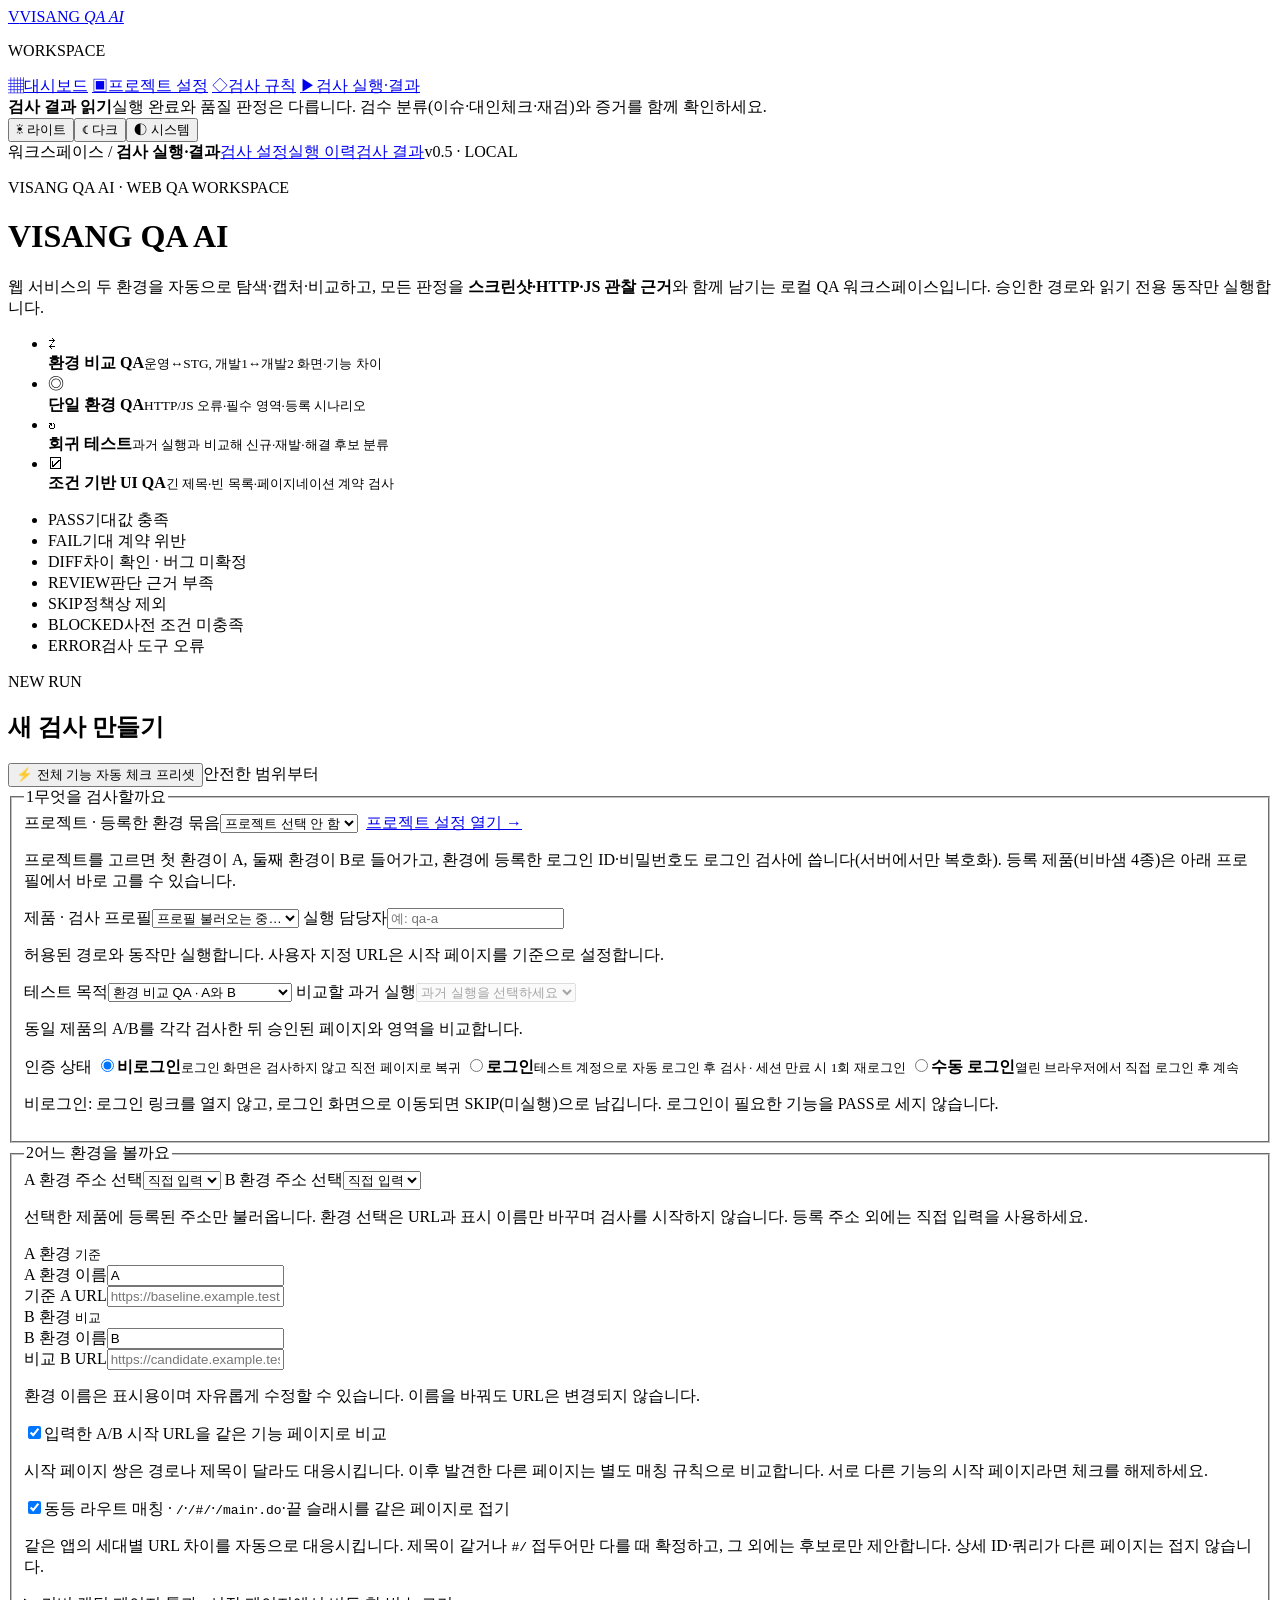
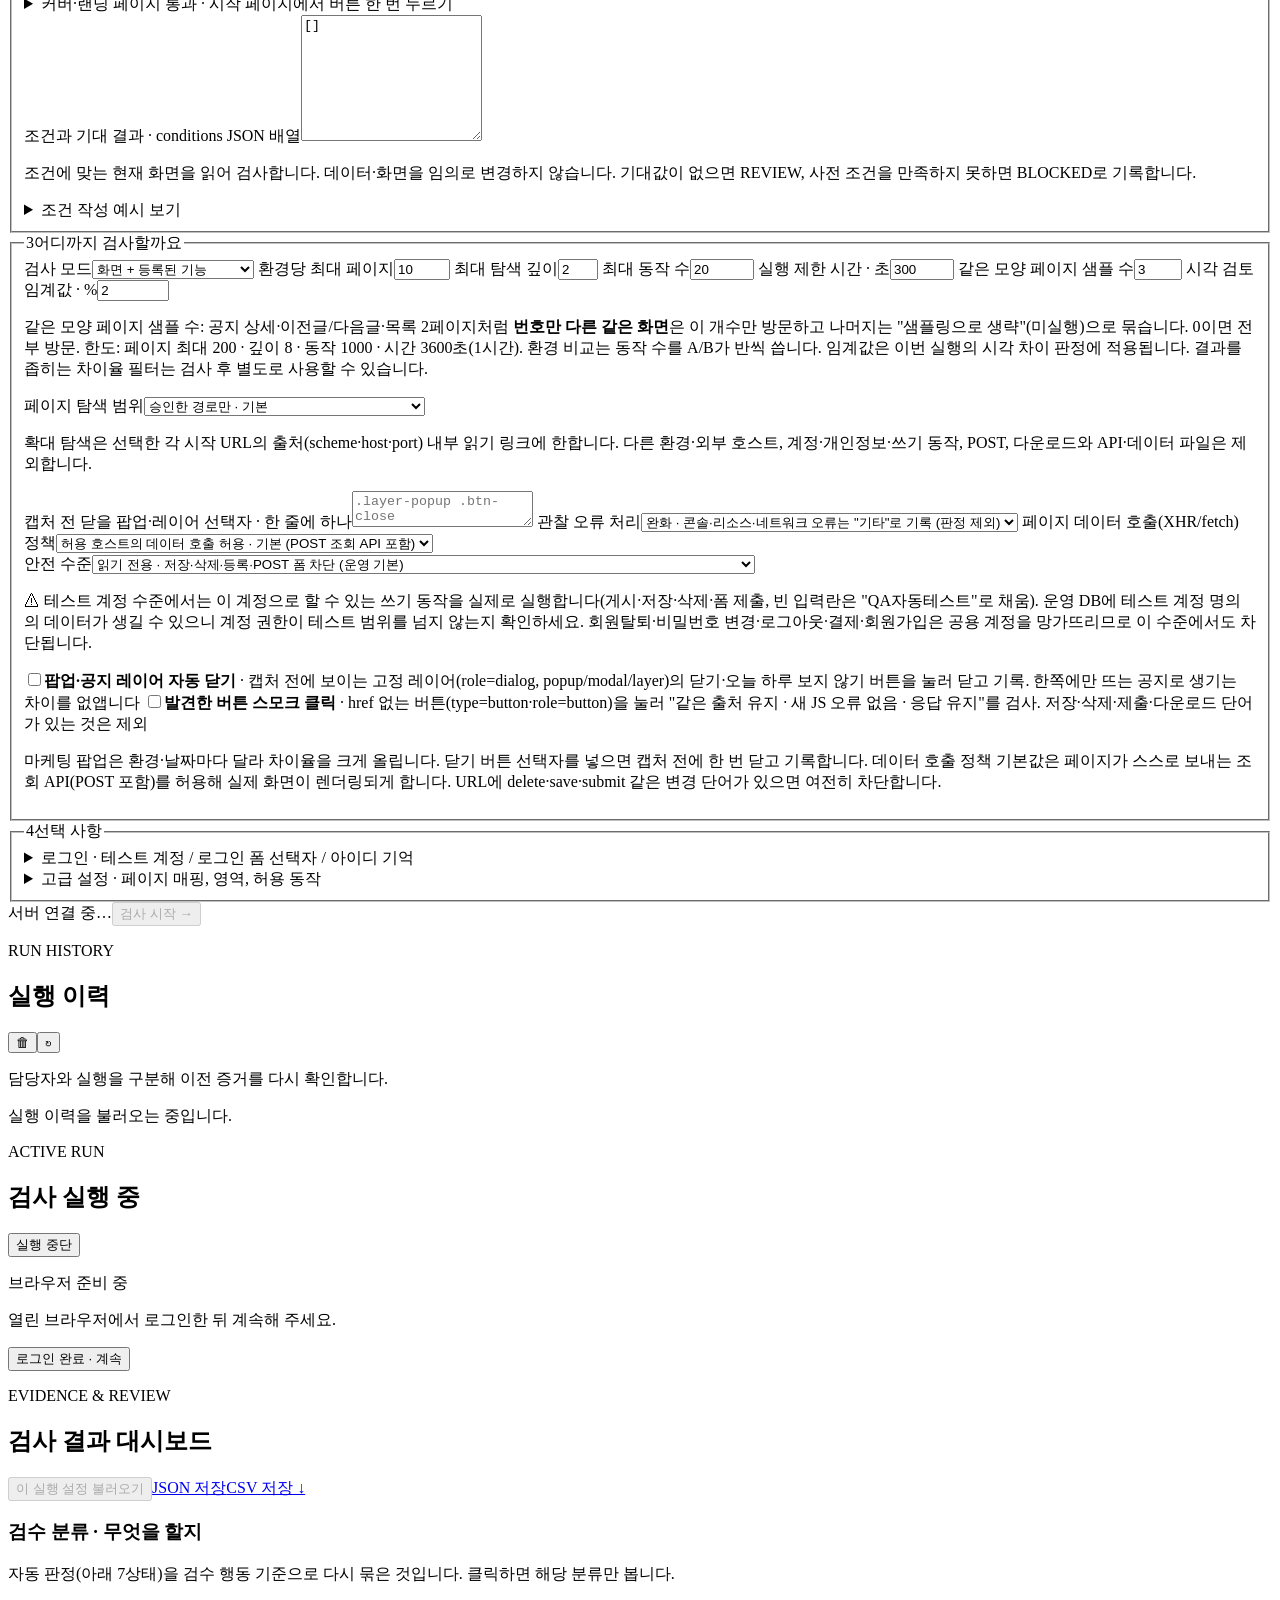
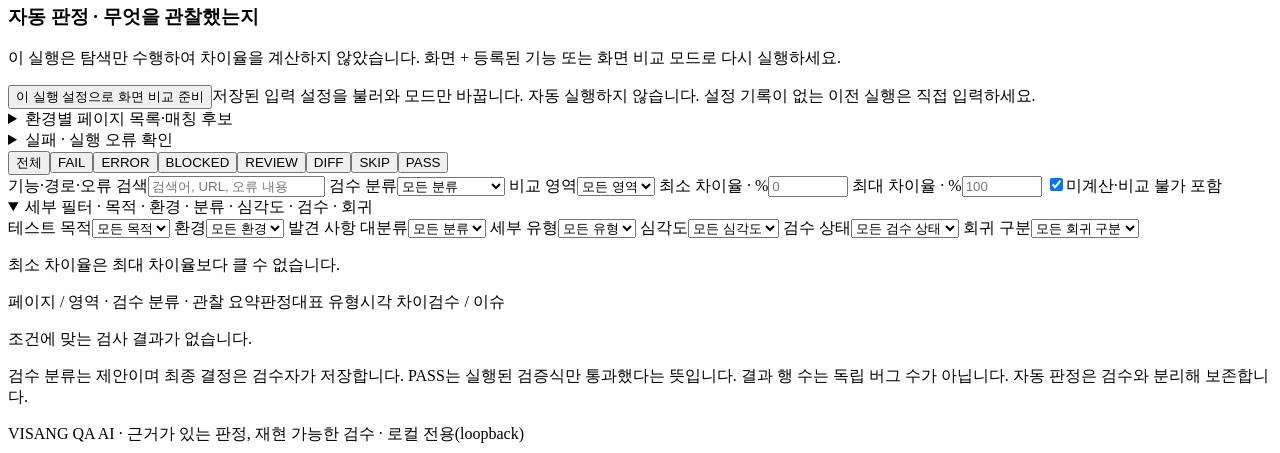
==== commit d38a739d: "changes" ====
--- a/public/index.html
+++ b/public/index.html
@@ -3,30 +3,50 @@
 <head>
   <meta charset="UTF-8" />
   <meta name="viewport" content="width=device-width, initial-scale=1.0" />
-  <title>Web QA Comparator · QA Workspace</title>
+  <title>VISANG QA AI · 웹 QA 워크스페이스</title>
   <link rel="stylesheet" href="/styles.css" />
-  <link rel="stylesheet" href="/scan_shell.css" />
+  <script src="/theme-boot.js"></script>
+  <script type="module" src="/shell.js"></script>
   <script type="module" src="/app.js"></script>
 </head>
-<body>
-  <aside class="qa-sidebar" aria-label="주 메뉴">
-    <a class="qa-brand" href="/m_dashboard.html"><span>Q</span> QA Workspace</a>
-    <p class="qa-nav-caption">WORKSPACE</p>
-    <nav>
-      <a href="/m_dashboard.html">▦ &nbsp; 대시보드</a>
-      <a href="/m_project_settings.html">▣ &nbsp; 프로젝트 설정</a>
-      <a href="/m_rules.html">◇ &nbsp; 검사 규칙</a>
-      <a class="active" href="/" aria-current="page">▶ &nbsp; 검사 실행·결과</a>
+<body data-page="run">
+<div class="app">
+  <aside class="sidebar">
+    <a class="brand-link" href="/m_dashboard.html"><span class="brand-mark" aria-hidden="true">V</span><span>VISANG <em>QA AI</em></span></a>
+    <p class="nav-caption">WORKSPACE</p>
+    <nav aria-label="주 메뉴">
+      <a href="/m_dashboard.html" data-page="dashboard"><span class="nav-icon">▦</span>대시보드</a>
+      <a href="/m_project_settings.html" data-page="projects"><span class="nav-icon">▣</span>프로젝트 설정</a>
+      <a href="/m_rules.html" data-page="rules"><span class="nav-icon">◇</span>검사 규칙</a>
+      <a href="/" data-page="run"><span class="nav-icon">▶</span>검사 실행·결과</a>
     </nav>
-    <div class="qa-side-note"><strong>검사 실행·결과</strong><p>검사 설정, 진행 상태, 증거와 검수 결과를 확인합니다.</p></div>
+    <div class="side-note"><strong>검사 결과 읽기</strong>실행 완료와 품질 판정은 다릅니다. 검수 분류(이슈·대인체크·재검)와 증거를 함께 확인하세요.</div>
+    <div class="theme-switch" role="group" aria-label="테마"><button type="button" data-theme="light">☀ 라이트</button><button type="button" data-theme="dark">☾ 다크</button><button type="button" data-theme="system">◐ 시스템</button></div>
   </aside>
-  <div class="qa-shell">
-    <header class="qa-topbar"><span>워크스페이스 / <strong>검사 실행·결과</strong></span><span class="qa-local-pill">● 로컬 QA</span></header>
-  <main class="layout">
-    <header class="qa-page-head">
-      <p class="eyebrow">SCAN &amp; REVIEW</p>
-      <h1>검사 실행·결과</h1>
-      <p class="subtitle">두 환경의 화면과 기능을 확인하고, 발견한 차이를 근거와 함께 검수합니다.</p>
+  <div class="shell">
+  <nav class="topbar" aria-label="현재 위치"><span>워크스페이스 / <strong>검사 실행·결과</strong></span><span class="topbar-links"><a href="#settingsTitle">검사 설정</a><a href="#historyTitle">실행 이력</a><a href="#resultTitle">검사 결과</a></span><span class="version-pill" id="versionPill">v0.5 · LOCAL</span></nav>
+  <main class="layout" id="top">
+    <header class="page-header">
+      <div class="hero">
+        <p class="eyebrow">VISANG QA AI · WEB QA WORKSPACE</p>
+        <h1>VISANG QA AI</h1>
+        <p class="subtitle">웹 서비스의 두 환경을 자동으로 탐색·캡처·비교하고, 모든 판정을 <strong>스크린샷·HTTP·JS 관찰 근거</strong>와 함께 남기는 로컬 QA 워크스페이스입니다. 승인한 경로와 읽기 전용 동작만 실행합니다.</p>
+        <ul class="capability-strip" aria-label="지원하는 테스트">
+          <li><span class="cap-icon">⇄</span><div><b>환경 비교 QA</b><small>운영↔STG, 개발1↔개발2 화면·기능 차이</small></div></li>
+          <li><span class="cap-icon">◎</span><div><b>단일 환경 QA</b><small>HTTP/JS 오류·필수 영역·등록 시나리오</small></div></li>
+          <li><span class="cap-icon">↻</span><div><b>회귀 테스트</b><small>과거 실행과 비교해 신규·재발·해결 후보 분류</small></div></li>
+          <li><span class="cap-icon">☑</span><div><b>조건 기반 UI QA</b><small>긴 제목·빈 목록·페이지네이션 계약 검사</small></div></li>
+        </ul>
+      </div>
+      <ul class="status-legend" aria-label="판정 상태 안내">
+        <li><span class="status PASS">PASS</span>기대값 충족</li>
+        <li><span class="status FAIL">FAIL</span>기대 계약 위반</li>
+        <li><span class="status DIFF">DIFF</span>차이 확인 · 버그 미확정</li>
+        <li><span class="status REVIEW">REVIEW</span>판단 근거 부족</li>
+        <li><span class="status SKIP">SKIP</span>정책상 제외</li>
+        <li><span class="status BLOCKED">BLOCKED</span>사전 조건 미충족</li>
+        <li><span class="status ERROR">ERROR</span>검사 도구 오류</li>
+      </ul>
     </header>
 
     <div id="errorSection" class="notice error-notice hidden" role="alert"></div>
@@ -34,93 +54,198 @@
 
     <div class="workspace-grid">
       <section class="panel settings" aria-labelledby="settingsTitle">
-        <div class="section-heading"><div><p class="eyebrow">NEW RUN</p><h2 id="settingsTitle">검사 설정</h2></div><span class="mini-badge">안전한 범위부터</span></div>
+        <div class="section-heading"><div><p class="eyebrow">NEW RUN</p><h2 id="settingsTitle">새 검사 만들기</h2></div><div class="heading-actions"><button id="fullCheckPreset" type="button" class="secondary preset-button">⚡ 전체 기능 자동 체크 프리셋</button><span class="mini-badge">안전한 범위부터</span></div></div>
         <form id="scanForm">
-          <label class="field"><span>프로젝트 선택</span><select id="projectId"><option value="">프로젝트 선택 안 함</option></select></label>
-          <p class="helper">프로젝트를 선택하면 등록한 환경을 아래 A/B 환경 주소에서 고를 수 있습니다. 프로젝트 설정은 로컬 PostgreSQL에 저장됩니다.</p>
-          <div class="two-columns">
-            <label class="field"><span>제품 · 검사 프로필</span><select id="profileId" name="profileId" required><option value="">프로필 불러오는 중…</option></select></label>
-            <label class="field"><span>실행 담당자</span><input id="operatorId" name="operatorId" required maxlength="50" placeholder="예: qa-a" autocomplete="off" /></label>
-          </div>
-          <p id="profileHint" class="helper">허용된 경로와 동작만 실행합니다. 사용자 지정 URL은 시작 페이지를 기준으로 설정합니다.</p>
-          <div class="two-columns purpose-fields">
-            <label class="field"><span>테스트 목적</span><select id="testType" name="testType"><option value="comparison">환경 비교 QA · A와 B</option><option value="single">단일 환경 QA · A</option><option value="regression">회귀 테스트 · 과거와 현재 A</option><option value="conditional">조건 기반 UI QA · A</option></select></label>
-            <label id="previousRunField" class="field hidden"><span>비교할 과거 실행</span><select id="previousRunId" name="previousRunId" disabled><option value="">과거 실행을 선택하세요</option></select></label>
-          </div>
-          <p id="testTypeHint" class="helper">동일 제품의 A/B를 각각 검사한 뒤 승인된 페이지와 영역을 비교합니다.</p>
-          <div class="two-columns environment-registry-fields">
-            <label class="field"><span>A 환경 주소 선택</span><select id="baselineEnvironmentId" name="baselineEnvironmentId"><option value="custom">직접 입력</option></select></label>
-            <label id="candidateEnvironmentField" class="field"><span>B 환경 주소 선택</span><select id="candidateEnvironmentId" name="candidateEnvironmentId"><option value="custom">직접 입력</option></select></label>
-          </div>
-          <p class="helper">프로젝트를 선택하면 해당 프로젝트의 환경을 불러옵니다. 환경 선택은 URL과 표시 이름만 바꾸며 검사를 시작하지 않습니다. 직접 입력도 가능합니다.</p>
-          <div class="two-columns environment-fields">
-            <label class="field"><span>A 환경 이름</span><input id="baselineName" name="baselineName" required maxlength="50" value="A" placeholder="예: 운영, DEV1" autocomplete="off" /></label>
-            <label id="candidateNameField" class="field"><span>B 환경 이름</span><input id="candidateName" name="candidateName" required maxlength="50" value="B" placeholder="예: STG, DEV2" autocomplete="off" /></label>
-          </div>
-          <p class="helper">환경 이름은 제품과 별도로 정하는 표시용 이름이며 자유롭게 수정할 수 있습니다. 이름을 바꿔도 URL은 변경되지 않습니다.</p>
-          <div class="two-columns url-fields">
-            <label class="field"><span><i class="site-dot a" aria-hidden="true"></i><span id="baselineLabel">기준 A URL</span></span><input id="baselineUrl" name="baselineUrl" type="url" required maxlength="2000" placeholder="https://baseline.example.test/" autocomplete="off" spellcheck="false" /></label>
-            <label id="candidateField" class="field"><span><i class="site-dot b" aria-hidden="true"></i>비교 B URL</span><input id="candidateUrl" name="candidateUrl" type="url" required maxlength="2000" placeholder="https://candidate.example.test/" autocomplete="off" spellcheck="false" /></label>
-          </div>
-          <div id="pairStartPagesField" class="start-pair-setting">
-            <label class="checkbox-line"><input id="pairStartPages" name="pairStartPages" type="checkbox" checked /><span>입력한 A/B 시작 URL을 같은 기능 페이지로 비교</span></label>
-            <p class="helper">시작 페이지 쌍은 경로나 제목이 달라도 대응시킵니다. 이후 발견한 다른 페이지는 별도 매칭 규칙으로 비교합니다. 서로 다른 기능의 시작 페이지라면 체크를 해제하세요.</p>
-          </div>
-          <div id="conditionsPanel" class="condition-panel hidden">
-            <label class="field"><span>조건과 기대 결과 · conditions JSON 배열</span><textarea id="conditions" rows="8" spellcheck="false">[]</textarea></label>
-            <p class="helper">조건에 맞는 현재 화면을 읽어 검사합니다. 데이터·화면을 임의로 변경하지 않습니다. 기대값이 없으면 REVIEW, 사전 조건을 만족하지 못하면 BLOCKED로 기록합니다.</p>
-            <details class="condition-help"><summary>조건 작성 예시 보기</summary><p class="helper">아래는 합성 데모 예시입니다. 실제 대상의 선택자와 명세로 바꿔 사용하세요. visible·overflow는 boolean, count·text_length는 equals/min/max, attribute는 속성값이나 exists를 사용합니다.</p><pre id="conditionExample"></pre><button id="useConditionExample" class="secondary" type="button">예시를 입력란에 넣기</button></details>
-          </div>
-          <div class="option-grid">
-            <label class="field"><span>검사 모드</span><select id="mode" name="mode"><option value="combined">화면 + 등록된 기능</option><option value="visual">화면 비교</option><option value="discovery">탐색만 · 화면 비교 안 함</option></select></label>
-            <label class="field"><span>환경당 최대 페이지</span><input id="maxPages" name="maxPages" type="number" min="1" max="30" value="10" required /></label>
-            <label class="field"><span>최대 탐색 깊이</span><input id="maxDepth" name="maxDepth" type="number" min="0" max="4" value="2" required /></label>
-            <label class="field"><span>최대 동작 수</span><input id="maxActions" name="maxActions" type="number" min="0" max="200" value="20" required /></label>
-            <label class="field"><span>실행 제한 시간 · 초</span><input id="timeoutSeconds" name="timeoutSeconds" type="number" min="15" max="600" value="300" required /></label>
-            <label class="field"><span>시각 검토 임계값 · %</span><input id="visualThreshold" name="visualThreshold" type="number" min="0.1" max="100" step="0.1" value="2" required /></label>
-          </div>
-          <p class="helper">임계값은 이번 실행의 시각 차이 판정에 적용됩니다. 결과를 좁히는 차이율 필터는 검사 후 별도로 사용할 수 있습니다. 현재 등록 기능 시나리오는 합성 데모에서 제공됩니다.</p>
-          <label class="field crawl-scope-field"><span>페이지 탐색 범위</span><select id="crawlScope" name="crawlScope"><option value="approved_paths">승인한 경로만 · 기본</option><option value="same_origin_readonly">환경 내부 읽기 전용 링크 탐색 · 선택 시 확대</option></select></label>
-          <p id="crawlScopeHint" class="helper"></p>
-          <p class="helper">확대 탐색은 선택한 각 시작 URL의 출처(scheme·host·port) 내부 읽기 링크에 한합니다. 다른 환경·외부 호스트, 계정·개인정보·쓰기 동작, POST, 다운로드와 API·데이터 파일은 제외하고 페이지·깊이·동작·시간 한도를 유지합니다.</p>
-
-          <details class="configuration-details">
-            <summary>수동 로그인과 아이디 기억</summary>
-            <div class="details-content">
-              <label class="checkbox-line"><input id="manualLogin" name="manualLogin" type="checkbox" /><span>검사 전에 열린 브라우저에서 직접 로그인</span></label>
-              <p class="helper">로그인 창에 아이디·비밀번호를 직접 입력한 뒤 이 화면에서 ‘로그인 완료 · 계속’을 누릅니다. 이 도구는 비밀번호를 입력받거나 저장하지 않습니다.</p>
-              <label class="checkbox-line"><input id="rememberIds" type="checkbox" /><span>이 브라우저에 아이디만 기억하기</span></label>
-              <div class="two-columns remembered-fields">
-                <label class="field"><span>A 환경 아이디 메모</span><input id="rememberedIdA" maxlength="120" autocomplete="off" placeholder="선택 입력 · 서버 전송 안 함" /></label>
-                <label id="rememberedIdBField" class="field"><span>B 환경 아이디 메모</span><input id="rememberedIdB" maxlength="120" autocomplete="off" placeholder="선택 입력 · 서버 전송 안 함" /></label>
-              </div>
-              <p class="helper">담당자·프로필·환경별로 이 PC의 브라우저에만 저장합니다. 체크를 해제하면 현재 담당자·프로필의 저장된 아이디를 지웁니다.</p>
-            </div>
-          </details>
-
-          <details class="configuration-details">
-            <summary>고급 설정 · 페이지 매핑, 영역, 허용 동작</summary>
-            <div class="details-content">
-              <p class="helper">기본 탐색은 시작 페이지와 명시한 별칭·승인 경로만 허용합니다. 환경 내부 읽기 전용 링크 탐색을 선택하면 각 출처 내부의 안전한 읽기 링크로 범위를 확대합니다. 추가 동작은 검토 후 등록하세요. 전체 허용(*)이나 목적이 불명확한 동작을 허용하지 않습니다. 정적 CDN과 탐색·API·인증 호스트는 용도에 맞게 나누어 등록합니다.</p>
-              <label class="field"><span>추가 허용 경로 · 한 줄에 하나</span><textarea id="allowedPaths" rows="3" spellcheck="false" placeholder="/notice/list&#10;/search"></textarea></label>
-              <label class="field"><span>탐색·API·인증 허용 호스트 · allowedHosts</span><textarea id="allowedHosts" rows="3" spellcheck="false" placeholder="api.example.test&#10;auth.example.test"></textarea></label>
-              <p class="helper">필요한 정확한 호스트를 한 줄에 하나씩 입력합니다. 호스트 등록만으로 모든 경로·동작을 허용하지는 않습니다.</p>
-              <label class="field"><span>정적 CDN 허용 호스트 · resourceHosts</span><textarea id="resourceHosts" rows="3" spellcheck="false" placeholder="static.example.test&#10;cdn.example.test"></textarea></label>
-              <p class="helper">스크립트·스타일·이미지·폰트 등 정적 자원 요청에만 쓰는 정확한 호스트입니다. 이 목록은 페이지 이동·API 호출·로그인 호스트를 허용하지 않습니다.</p>
-              <label class="field"><span>라우트 별칭 · aliases</span><textarea id="aliases" rows="4" spellcheck="false">[]</textarea></label>
-              <label class="field"><span>비교 영역 · regions</span><textarea id="regions" rows="4" spellcheck="false">[]</textarea></label>
-              <label class="field"><span>민감정보 캡처 마스킹 · privateMaskSelectors</span><textarea id="privateMaskSelectors" rows="3" spellcheck="false">[]</textarea></label>
-              <p class="helper">화면의 이름·계정 헤더 등 가릴 요소의 선택자를 문자열 배열로 입력합니다(최대 30개). 비밀번호 입력 마스킹은 기본 유지됩니다. 개인정보를 자동으로 찾아주는 기능은 아니므로 캡처 전 대상을 확인하세요.</p>
-              <label class="field"><span>허용된 동작 · safeActions</span><textarea id="safeActions" rows="4" spellcheck="false">[]</textarea></label>
-              <label class="field"><span>등록 시나리오 ID · scenarioIds</span><textarea id="scenarioIds" rows="2" spellcheck="false">[]</textarea></label>
-            </div>
-          </details>
+
+          <!-- STEP 1 · 대상 -->
+          <fieldset class="step">
+            <legend><span class="step-no">1</span>무엇을 검사할까요</legend>
+            <div class="two-columns">
+              <label class="field"><span>프로젝트 · 등록한 환경 묶음</span><select id="projectId"><option value="">프로젝트 선택 안 함</option></select></label>
+              <label class="field"><span>&nbsp;</span><a class="secondary-button" href="/m_project_settings.html">프로젝트 설정 열기 →</a></label>
+            </div>
+            <p class="helper">프로젝트를 고르면 첫 환경이 A, 둘째 환경이 B로 들어가고, 환경에 등록한 로그인 ID·비밀번호도 로그인 검사에 씁니다(서버에서만 복호화). 등록 제품(비바샘 4종)은 아래 프로필에서 바로 고를 수 있습니다. <span id="projectStorage"></span></p>
+            <div class="two-columns">
+              <label class="field"><span>제품 · 검사 프로필</span><select id="profileId" name="profileId" required><option value="">프로필 불러오는 중…</option></select></label>
+              <label class="field"><span>실행 담당자</span><input id="operatorId" name="operatorId" required maxlength="50" placeholder="예: qa-a" autocomplete="off" /></label>
+            </div>
+            <p id="profileHint" class="helper">허용된 경로와 동작만 실행합니다. 사용자 지정 URL은 시작 페이지를 기준으로 설정합니다.</p>
+            <div class="two-columns purpose-fields">
+              <label class="field"><span>테스트 목적</span><select id="testType" name="testType"><option value="comparison">환경 비교 QA · A와 B</option><option value="single">단일 환경 QA · A</option><option value="regression">회귀 테스트 · 과거와 현재 A</option><option value="conditional">조건 기반 UI QA · A</option></select></label>
+              <label id="previousRunField" class="field hidden"><span>비교할 과거 실행</span><select id="previousRunId" name="previousRunId" disabled><option value="">과거 실행을 선택하세요</option></select></label>
+            </div>
+            <p id="testTypeHint" class="helper">동일 제품의 A/B를 각각 검사한 뒤 승인된 페이지와 영역을 비교합니다.</p>
+            <div class="auth-mode" role="radiogroup" aria-labelledby="authModeLabel">
+              <span id="authModeLabel" class="auth-mode-label">인증 상태</span>
+              <label><input type="radio" name="authMode" value="anonymous" checked /><span><b>비로그인</b><small>로그인 화면은 검사하지 않고 직전 페이지로 복귀</small></span></label>
+              <label><input type="radio" name="authMode" value="login" /><span><b>로그인</b><small>테스트 계정으로 자동 로그인 후 검사 · 세션 만료 시 1회 재로그인</small></span></label>
+              <label><input type="radio" name="authMode" value="manual" /><span><b>수동 로그인</b><small>열린 브라우저에서 직접 로그인 후 계속</small></span></label>
+            </div>
+            <p id="authModeHint" class="helper">비로그인: 로그인 링크를 열지 않고, 로그인 화면으로 이동되면 SKIP(미실행)으로 남깁니다. 로그인이 필요한 기능을 PASS로 세지 않습니다.</p>
+          </fieldset>
+
+          <!-- STEP 2 · 환경 -->
+          <fieldset class="step">
+            <legend><span class="step-no">2</span>어느 환경을 볼까요</legend>
+            <div class="two-columns environment-registry-fields">
+              <label class="field"><span>A 환경 주소 선택</span><select id="baselineEnvironmentId" name="baselineEnvironmentId"><option value="custom">직접 입력</option></select></label>
+              <label id="candidateEnvironmentField" class="field"><span>B 환경 주소 선택</span><select id="candidateEnvironmentId" name="candidateEnvironmentId"><option value="custom">직접 입력</option></select></label>
+            </div>
+            <p class="helper">선택한 제품에 등록된 주소만 불러옵니다. 환경 선택은 URL과 표시 이름만 바꾸며 검사를 시작하지 않습니다. 등록 주소 외에는 직접 입력을 사용하세요.</p>
+            <div class="env-pair">
+              <div class="env-card env-a">
+                <div class="env-card-title"><i class="site-dot a" aria-hidden="true"></i>A 환경 <small>기준</small></div>
+                <div class="environment-fields">
+                  <label class="field"><span>A 환경 이름</span><input id="baselineName" name="baselineName" required maxlength="50" value="A" placeholder="예: 운영, DEV1" autocomplete="off" /></label>
+                </div>
+                <div class="url-fields">
+                  <label class="field"><span id="baselineLabel">기준 A URL</span><input id="baselineUrl" name="baselineUrl" type="url" required maxlength="2000" placeholder="https://baseline.example.test/" autocomplete="off" spellcheck="false" /></label>
+                </div>
+              </div>
+              <div class="env-card env-b" id="candidateCard">
+                <div class="env-card-title"><i class="site-dot b" aria-hidden="true"></i>B 환경 <small>비교</small></div>
+                <div class="environment-fields">
+                  <label id="candidateNameField" class="field"><span>B 환경 이름</span><input id="candidateName" name="candidateName" required maxlength="50" value="B" placeholder="예: STG, DEV2" autocomplete="off" /></label>
+                </div>
+                <div class="url-fields">
+                  <label id="candidateField" class="field"><span>비교 B URL</span><input id="candidateUrl" name="candidateUrl" type="url" required maxlength="2000" placeholder="https://candidate.example.test/" autocomplete="off" spellcheck="false" /></label>
+                </div>
+              </div>
+            </div>
+            <p class="helper">환경 이름은 표시용이며 자유롭게 수정할 수 있습니다. 이름을 바꿔도 URL은 변경되지 않습니다.</p>
+            <div id="pairStartPagesField" class="start-pair-setting">
+              <label class="checkbox-line"><input id="pairStartPages" name="pairStartPages" type="checkbox" checked /><span>입력한 A/B 시작 URL을 같은 기능 페이지로 비교</span></label>
+              <p class="helper">시작 페이지 쌍은 경로나 제목이 달라도 대응시킵니다. 이후 발견한 다른 페이지는 별도 매칭 규칙으로 비교합니다. 서로 다른 기능의 시작 페이지라면 체크를 해제하세요.</p>
+              <label class="checkbox-line"><input id="routeEquivalence" name="routeEquivalence" type="checkbox" checked /><span>동등 라우트 매칭 · <code>/</code>·<code>/#/</code>·<code>/main</code>·<code>.do</code>·끝 슬래시를 같은 페이지로 접기</span></label>
+              <p class="helper">같은 앱의 세대별 URL 차이를 자동으로 대응시킵니다. 제목이 같거나 <code>#/</code> 접두어만 다를 때 확정하고, 그 외에는 후보로만 제안합니다. 상세 ID·쿼리가 다른 페이지는 접지 않습니다.</p>
+            </div>
+            <details class="configuration-details entry-details" id="entryDetails">
+              <summary>커버·랜딩 페이지 통과 · 시작 페이지에서 버튼 한 번 누르기</summary>
+              <div class="details-content">
+                <p class="helper">예: 레거시 모바일 <code>/#/</code>가 <code>/#/coverPage</code>로 열리고 ‘모바일 웹으로 이동하기’를 눌러야 홈이 나오는 경우. 시작 페이지에서 지정한 버튼이 보이면 한 번 클릭하고, 이동한 화면을 시작 페이지로 삼습니다. 버튼이 없으면 그냥 지나갑니다(SKIP · 비필수). 다른 경로로 완전히 이동하면 그 경로도 허용 경로에 있어야 합니다.</p>
+                <div class="two-columns">
+                  <label class="field"><span>통과 버튼 선택자</span><input id="entrySelector" maxlength="300" autocomplete="off" spellcheck="false" placeholder="button, a.btn-mobile-web" /></label>
+                  <label class="field"><span>버튼 글자 · 선택 (띄어쓰기 무시, 여러 개는 | 로 구분)</span><input id="entryText" maxlength="300" autocomplete="off" placeholder="모바일웹으로 계속하기|PC버전으로 계속하기" /></label>
+                </div>
+                <div class="two-columns">
+                  <label class="field"><span>적용할 URL 패턴 · 선택</span><input id="entryUrlPattern" maxlength="300" autocomplete="off" spellcheck="false" placeholder="*coverPage*" /></label>
+                  <label class="field"><span>적용 환경</span><select id="entrySides"><option value="both">A와 B 모두</option><option value="a">A만</option><option value="b">B만</option></select></label>
+                </div>
+              </div>
+            </details>
+            <div id="conditionsPanel" class="condition-panel hidden">
+              <label class="field"><span>조건과 기대 결과 · conditions JSON 배열</span><textarea id="conditions" rows="8" spellcheck="false">[]</textarea></label>
+              <p class="helper">조건에 맞는 현재 화면을 읽어 검사합니다. 데이터·화면을 임의로 변경하지 않습니다. 기대값이 없으면 REVIEW, 사전 조건을 만족하지 못하면 BLOCKED로 기록합니다.</p>
+              <details class="condition-help"><summary>조건 작성 예시 보기</summary><p class="helper">아래는 합성 데모 예시입니다. 실제 대상의 선택자와 명세로 바꿔 사용하세요. visible·overflow는 boolean, count·text_length는 equals/min/max, attribute는 속성값이나 exists를 사용합니다.</p><pre id="conditionExample"></pre><button id="useConditionExample" class="secondary" type="button">예시를 입력란에 넣기</button></details>
+            </div>
+          </fieldset>
+
+          <!-- STEP 3 · 범위 -->
+          <fieldset class="step">
+            <legend><span class="step-no">3</span>어디까지 검사할까요</legend>
+            <div class="option-grid">
+              <label class="field"><span>검사 모드</span><select id="mode" name="mode"><option value="combined">화면 + 등록된 기능</option><option value="visual">화면 비교</option><option value="discovery">탐색만 · 화면 비교 안 함</option></select></label>
+              <label class="field"><span>환경당 최대 페이지</span><input id="maxPages" name="maxPages" type="number" min="1" max="200" value="10" required /></label>
+              <label class="field"><span>최대 탐색 깊이</span><input id="maxDepth" name="maxDepth" type="number" min="0" max="8" value="2" required /></label>
+              <label class="field"><span>최대 동작 수</span><input id="maxActions" name="maxActions" type="number" min="0" max="1000" value="20" required /></label>
+              <label class="field"><span>실행 제한 시간 · 초</span><input id="timeoutSeconds" name="timeoutSeconds" type="number" min="15" max="3600" value="300" required /></label>
+              <label class="field"><span>같은 모양 페이지 샘플 수</span><input id="instanceSampleLimit" name="instanceSampleLimit" type="number" min="0" max="50" value="3" required /></label>
+              <label class="field"><span>시각 검토 임계값 · %</span><input id="visualThreshold" name="visualThreshold" type="number" min="0.1" max="100" step="0.1" value="2" required /></label>
+            </div>
+            <p class="helper">같은 모양 페이지 샘플 수: 공지 상세·이전글/다음글·목록 2페이지처럼 <b>번호만 다른 같은 화면</b>은 이 개수만 방문하고 나머지는 "샘플링으로 생략"(미실행)으로 묶습니다. 0이면 전부 방문. 한도: 페이지 최대 200 · 깊이 8 · 동작 1000 · 시간 3600초(1시간). 환경 비교는 동작 수를 A/B가 반씩 씁니다. 임계값은 이번 실행의 시각 차이 판정에 적용됩니다. 결과를 좁히는 차이율 필터는 검사 후 별도로 사용할 수 있습니다.</p>
+            <label class="field crawl-scope-field"><span>페이지 탐색 범위</span><select id="crawlScope" name="crawlScope"><option value="approved_paths">승인한 경로만 · 기본</option><option value="same_origin_readonly">환경 내부 읽기 전용 링크 탐색 · 선택 시 확대</option></select></label>
+            <p id="crawlScopeHint" class="helper"></p>
+            <p class="helper">확대 탐색은 선택한 각 시작 URL의 출처(scheme·host·port) 내부 읽기 링크에 한합니다. 다른 환경·외부 호스트, 계정·개인정보·쓰기 동작, POST, 다운로드와 API·데이터 파일은 제외합니다.</p>
+            <div class="two-columns capture-fields">
+              <label class="field"><span>캡처 전 닫을 팝업·레이어 선택자 · 한 줄에 하나</span><textarea id="dismissSelectors" rows="2" spellcheck="false" placeholder=".layer-popup .btn-close&#10;#todayClose"></textarea></label>
+              <label class="field"><span>관찰 오류 처리</span><select id="observationMode" name="observationMode"><option value="lenient">완화 · 콘솔·리소스·네트워크 오류는 "기타"로 기록 (판정 제외)</option><option value="strict">엄격 · JS 오류·깨진 이미지도 FAIL</option></select></label>
+              <label class="field"><span>페이지 데이터 호출(XHR/fetch) 정책</span><select id="xhrPolicy" name="xhrPolicy"><option value="allow_allowed_hosts">허용 호스트의 데이터 호출 허용 · 기본 (POST 조회 API 포함)</option><option value="block_writes">GET만 허용 · POST 데이터 호출 차단 (엄격)</option></select></label>
+            </div>
+            <label class="field safety-field"><span>안전 수준</span><select id="safetyLevel" name="safetyLevel"><option value="strict">읽기 전용 · 저장·삭제·등록·POST 폼 차단 (운영 기본)</option><option value="test_account">테스트 계정 · 쓰기 동작·폼 제출·마이페이지까지 실행 (회원탈퇴·비밀번호 변경·로그아웃·결제·회원가입만 차단)</option></select></label>
+            <p class="helper safety-warning hidden" id="safetyWarning">⚠ 테스트 계정 수준에서는 이 계정으로 할 수 있는 쓰기 동작을 실제로 실행합니다(게시·저장·삭제·폼 제출, 빈 입력란은 "QA자동테스트"로 채움). 운영 DB에 테스트 계정 명의의 데이터가 생길 수 있으니 계정 권한이 테스트 범위를 넘지 않는지 확인하세요. 회원탈퇴·비밀번호 변경·로그아웃·결제·회원가입은 공용 계정을 망가뜨리므로 이 수준에서도 차단됩니다.</p>
+            <label class="checkbox-line smoke-line"><input id="autoDismiss" name="autoDismiss" type="checkbox" /><span><b>팝업·공지 레이어 자동 닫기</b> · 캡처 전에 보이는 고정 레이어(role=dialog, popup/modal/layer)의 닫기·오늘 하루 보지 않기 버튼을 눌러 닫고 기록. 한쪽에만 뜨는 공지로 생기는 차이를 없앱니다</span></label>
+            <label class="checkbox-line smoke-line"><input id="smokeActions" name="smokeActions" type="checkbox" /><span><b>발견한 버튼 스모크 클릭</b> · href 없는 버튼(type=button·role=button)을 눌러 "같은 출처 유지 · 새 JS 오류 없음 · 응답 유지"를 검사. 저장·삭제·제출·다운로드 단어가 있는 것은 제외</span></label>
+            <p class="helper">마케팅 팝업은 환경·날짜마다 달라 차이율을 크게 올립니다. 닫기 버튼 선택자를 넣으면 캡처 전에 한 번 닫고 기록합니다. 데이터 호출 정책 기본값은 페이지가 스스로 보내는 조회 API(POST 포함)를 허용해 실제 화면이 렌더링되게 합니다. URL에 delete·save·submit 같은 변경 단어가 있으면 여전히 차단합니다.</p>
+          </fieldset>
+
+          <!-- STEP 4 · 선택 사항 -->
+          <fieldset class="step step-optional">
+            <legend><span class="step-no">4</span>선택 사항</legend>
+            <details class="configuration-details" id="loginDetails">
+              <summary>로그인 · 테스트 계정 / 로그인 폼 선택자 / 아이디 기억</summary>
+              <div class="details-content">
+                <div class="login-option">
+                  <input id="loginEnabled" type="checkbox" hidden /><p class="helper"><b>테스트 계정 자동 로그인</b>은 1단계 인증 상태를 <b>로그인</b>으로 고르면 켜집니다. 계정은 ① 프로젝트 설정의 환경별 로그인 정보 ② 아래 공용 테스트 계정(<code>secrets/accounts.json</code>) 순으로 씁니다. 선택자를 비우면 로그인 링크 → 비밀번호 입력란 → 그 앞의 아이디 입력란을 <b>자동 탐지</b>합니다.</p>
+                  <div class="credential-box" id="credentialBox">
+                    <div class="credential-status"><span id="credentialState" class="job-state">확인 중</span><span id="credentialText" class="helper">공용 테스트 계정 상태를 불러오는 중입니다.</span></div>
+                    <div class="credential-form">
+                      <label class="field"><span>테스트 계정 ID</span><input id="credentialId" maxlength="200" autocomplete="off" spellcheck="false" placeholder="예: qavivatest003" /></label>
+                      <label class="field"><span>비밀번호</span><input id="credentialPw" type="password" maxlength="200" autocomplete="new-password" placeholder="입력 후 저장" /></label>
+                      <button id="saveCredential" class="primary" type="button">계정 저장</button>
+                      <button id="clearCredential" class="secondary danger" type="button">삭제</button>
+                    </div>
+                    <p class="helper">저장하면 이 PC의 <code>secrets/accounts.json</code>(git 제외)에만 기록되고 화면·검사 요청·보고서에는 남지 않습니다. 한 번 저장하면 모든 환경(A/B)·제품에 이 계정으로 자동 로그인합니다.</p>
+                  </div>
+                  <div id="loginFields" class="login-fields disabled">
+                    <div class="two-columns">
+                      <label class="field"><span>로그인 페이지 URL · 비우면 시작 URL</span><input id="loginUrl" type="url" maxlength="2000" autocomplete="off" spellcheck="false" placeholder="https://stg-e.example.test/login" /></label>
+                      <label class="field"><span>계정 키 · accountKey</span><input id="loginAccountKey" maxlength="50" autocomplete="off" placeholder="default" /></label>
+                    </div>
+                    <div class="three-columns">
+                      <label class="field"><span>아이디 입력 선택자 · 선택(자동 탐지 실패 시)</span><input id="loginUsernameSelector" maxlength="300" autocomplete="off" spellcheck="false" placeholder="#userId" /></label>
+                      <label class="field"><span>비밀번호 입력 선택자 · 선택</span><input id="loginPasswordSelector" maxlength="300" autocomplete="off" spellcheck="false" placeholder="#userPw" /></label>
+                      <label class="field"><span>로그인 버튼 선택자 · 선택</span><input id="loginSubmitSelector" maxlength="300" autocomplete="off" spellcheck="false" placeholder="button[type=submit]" /></label>
+                    </div>
+                    <div class="two-columns">
+                      <label class="field"><span>성공 확인 선택자 · 선택</span><input id="loginSuccessSelector" maxlength="300" autocomplete="off" spellcheck="false" placeholder=".user-name, #logoutBtn" /></label>
+                      <label class="field"><span>실패 메시지 선택자 · 선택</span><input id="loginFailureSelector" maxlength="300" autocomplete="off" spellcheck="false" placeholder=".login-error" /></label>
+                    </div>
+                    <div class="secret-note">
+                      <b>자격증명 제공 방법 (서버·보고서·화면에 절대 저장되지 않음)</b>
+                      <pre>set QA_LOGIN_A_ID=테스트계정   set QA_LOGIN_A_PW=비밀번호     ← A 환경 (B는 QA_LOGIN_B_*)
+또는 secrets/accounts.json: {"accounts": {"default": {"id": "...", "pw": "..."}, "default.b": {...}}}</pre>
+                      <span class="helper">환경변수 우선 → 공용 <code>QA_LOGIN_ID/PW</code> → 비밀 파일 순으로 찾습니다. 없으면 검사는 <code>LOGIN_CREDENTIALS_MISSING</code>(BLOCKED · 재검)으로 기록하고 추측하지 않습니다. 아이디 입력란은 캡처에서 자동 마스킹됩니다. <code>secrets/</code>는 .gitignore에 포함됩니다.</span>
+                    </div>
+                  </div>
+                </div>
+                <div class="login-option">
+                  <input id="manualLogin" name="manualLogin" type="checkbox" hidden /><p class="helper"><b>수동 로그인</b> · 1단계 인증 상태를 <b>수동 로그인</b>으로 고르면 검사 전에 브라우저가 열립니다.</p>
+                  <p class="helper">로그인 창에 아이디·비밀번호를 직접 입력한 뒤 이 화면에서 ‘로그인 완료 · 계속’을 누릅니다. 이 도구는 비밀번호를 입력받거나 저장하지 않습니다.</p>
+                </div>
+                <label class="checkbox-line"><input id="rememberIds" type="checkbox" /><span>이 브라우저에 아이디만 기억하기</span></label>
+                <div class="two-columns remembered-fields">
+                  <label class="field"><span>A 환경 아이디 메모</span><input id="rememberedIdA" maxlength="120" autocomplete="off" placeholder="선택 입력 · 서버 전송 안 함" /></label>
+                  <label id="rememberedIdBField" class="field"><span>B 환경 아이디 메모</span><input id="rememberedIdB" maxlength="120" autocomplete="off" placeholder="선택 입력 · 서버 전송 안 함" /></label>
+                </div>
+                <p class="helper">담당자·프로필·환경별로 이 PC의 브라우저에만 저장합니다. 체크를 해제하면 현재 담당자·프로필의 저장된 아이디를 지웁니다.</p>
+              </div>
+            </details>
+
+            <details class="configuration-details">
+              <summary>고급 설정 · 페이지 매핑, 영역, 허용 동작</summary>
+              <div class="details-content">
+                <p class="helper">기본 탐색은 시작 페이지와 명시한 별칭·승인 경로만 허용합니다. 전체 허용(*)이나 목적이 불명확한 동작을 허용하지 않습니다. 정적 CDN과 탐색·API·인증 호스트는 용도에 맞게 나누어 등록합니다.</p>
+                <label class="field"><span>추가 허용 경로 · 한 줄에 하나</span><textarea id="allowedPaths" rows="3" spellcheck="false" placeholder="/notice/list&#10;/search"></textarea></label>
+                <label class="field"><span>탐색·API·인증 허용 호스트 · allowedHosts</span><textarea id="allowedHosts" rows="3" spellcheck="false" placeholder="api.example.test&#10;auth.example.test"></textarea></label>
+                <p class="helper">필요한 정확한 호스트를 한 줄에 하나씩 입력합니다. 호스트 등록만으로 모든 경로·동작을 허용하지는 않습니다.</p>
+                <label class="field"><span>정적 CDN 허용 호스트 · resourceHosts</span><textarea id="resourceHosts" rows="3" spellcheck="false" placeholder="static.example.test&#10;cdn.example.test"></textarea></label>
+                <p class="helper">스크립트·스타일·이미지·폰트 등 정적 자원 요청에만 쓰는 정확한 호스트입니다. 페이지 이동·API 호출·로그인 호스트를 허용하지 않습니다.</p>
+                <label class="field"><span>라우트 별칭 · aliases</span><textarea id="aliases" rows="4" spellcheck="false">[]</textarea></label>
+                <label class="field"><span>비교 영역 · regions</span><textarea id="regions" rows="4" spellcheck="false">[]</textarea></label>
+                <label class="field"><span>민감정보 캡처 마스킹 · privateMaskSelectors</span><textarea id="privateMaskSelectors" rows="3" spellcheck="false">[]</textarea></label>
+                <p class="helper">화면의 이름·계정 헤더 등 가릴 요소의 선택자를 문자열 배열로 입력합니다(최대 30개). 비밀번호 입력 마스킹은 기본 유지됩니다. 개인정보를 자동으로 찾아주는 기능은 아니므로 캡처 전 대상을 확인하세요.</p>
+                <label class="field"><span>허용된 동작 · safeActions</span><textarea id="safeActions" rows="4" spellcheck="false">[]</textarea></label>
+                <label class="field"><span>등록 시나리오 ID · scenarioIds</span><textarea id="scenarioIds" rows="2" spellcheck="false">[]</textarea></label>
+              </div>
+            </details>
+          </fieldset>
+
           <div class="form-actions"><span id="connectionStatus" class="helper" role="status">서버 연결 중…</span><button class="primary" type="submit" id="startBtn" disabled><span id="startText">검사 시작</span><span aria-hidden="true"> →</span></button></div>
         </form>
       </section>
 
       <aside class="panel history-panel" aria-labelledby="historyTitle">
-        <div class="section-heading"><div><p class="eyebrow">RUN HISTORY</p><h2 id="historyTitle">실행 이력</h2></div><button id="refreshHistory" class="icon-button" type="button" title="실행 이력 새로고침" aria-label="실행 이력 새로고침">↻</button></div>
+        <div class="section-heading"><div><p class="eyebrow">RUN HISTORY</p><h2 id="historyTitle">실행 이력</h2></div><div class="history-actions"><button id="clearHistory" class="icon-button danger" type="button" title="진행 중이 아닌 실행 기록을 모두 삭제" aria-label="실행 기록 비우기">🗑</button><button id="refreshHistory" class="icon-button" type="button" title="실행 이력 새로고침" aria-label="실행 이력 새로고침">↻</button></div></div>
         <p class="helper">담당자와 실행을 구분해 이전 증거를 다시 확인합니다.</p>
         <div id="historyList" class="history-list"><p class="empty compact">실행 이력을 불러오는 중입니다.</p></div>
       </aside>
@@ -134,41 +259,55 @@
     </section>
 
     <section id="resultSection" class="hidden" aria-labelledby="resultTitle">
-      <div class="result-heading"><div><p class="eyebrow">EVIDENCE & REVIEW</p><h2 id="resultTitle">검사 결과</h2><p id="resultMeta" class="result-summary"></p></div><div class="export-links"><button id="loadRunSettings" type="button" class="secondary" disabled>이 실행 설정 불러오기</button><a id="jsonLink" class="secondary-button" href="#" download>JSON 저장</a><a id="csvLink" class="secondary-button" href="#" download>CSV 저장 ↓</a></div></div>
-      <div id="stats" class="stat-grid"></div>
-      <div id="coverageSummary" class="coverage-summary"></div>
+      <div class="result-heading"><div><p class="eyebrow">EVIDENCE &amp; REVIEW</p><h2 id="resultTitle">검사 결과 대시보드</h2><p id="resultMeta" class="result-summary"></p></div><div class="export-links"><button id="loadRunSettings" type="button" class="secondary" disabled>이 실행 설정 불러오기</button><a id="jsonLink" class="secondary-button" href="#" download>JSON 저장</a><a id="csvLink" class="secondary-button" href="#" download>CSV 저장 ↓</a></div></div>
+
+      <!-- 대시보드: 상태별 카운트 + 커버리지 -->
+      <div class="dashboard">
+        <div class="dashboard-heading"><h3>검수 분류 · 무엇을 할지</h3><span class="helper">자동 판정(아래 7상태)을 검수 행동 기준으로 다시 묶은 것입니다. 클릭하면 해당 분류만 봅니다.</span></div>
+        <div id="triageStats" class="triage-grid"></div>
+        <div class="dashboard-heading"><h3>자동 판정 · 무엇을 관찰했는지</h3></div>
+        <div id="stats" class="stat-grid"></div>
+        <div id="coverageSummary" class="coverage-summary"></div>
+      </div>
+
       <p id="legacyNotice" class="report-note hidden"></p>
       <div id="discoveryNotice" class="report-note discovery-note hidden"><p>이 실행은 탐색만 수행하여 차이율을 계산하지 않았습니다. 화면 + 등록된 기능 또는 화면 비교 모드로 다시 실행하세요.</p><button id="configureVisualMode" type="button" class="secondary">이 실행 설정으로 화면 비교 준비</button><span class="helper">저장된 입력 설정을 불러와 모드만 바꿉니다. 자동 실행하지 않습니다. 설정 기록이 없는 이전 실행은 직접 입력하세요.</span></div>
       <details id="inventoryPanel" class="panel inventory-panel"><summary>환경별 페이지 목록·매칭 후보</summary><p class="helper">수집된 페이지와 연결 근거를 먼저 검토하세요. 매칭 후보는 동일한 기능이나 화면으로 확정된 결과가 아닙니다.</p><div class="inventory-toolbar"><a id="inventoryCsvLink" class="secondary-button hidden" href="#" download>페이지 목록 CSV 저장</a><span class="helper">전체 목록·근거는 실행 JSON에도 포함됩니다.</span></div><div id="pageInventory"></div><div id="matchInventory"></div></details>
       <div id="regressionSummary" class="regression-summary"></div>
       <details id="attentionPanel" class="attention-panel hidden"><summary id="attentionSummary">실패 · 실행 오류 확인</summary><div id="attentionList"></div></details>
+
       <div class="panel results-panel">
         <div class="results-toolbar"><div class="filter-set" role="group" aria-label="검사 결과 상태 필터"><button type="button" data-filter="ALL" class="filter active" aria-pressed="true">전체</button><button type="button" data-filter="FAIL" class="filter" aria-pressed="false">FAIL</button><button type="button" data-filter="ERROR" class="filter" aria-pressed="false">ERROR</button><button type="button" data-filter="BLOCKED" class="filter" aria-pressed="false">BLOCKED</button><button type="button" data-filter="REVIEW" class="filter" aria-pressed="false">REVIEW</button><button type="button" data-filter="DIFF" class="filter" aria-pressed="false">DIFF</button><button type="button" data-filter="SKIP" class="filter" aria-pressed="false">SKIP</button><button type="button" data-filter="PASS" class="filter" aria-pressed="false">PASS</button></div><span id="resultCount" class="helper"></span></div>
         <div class="filter-grid">
           <label class="field search-field"><span>기능·경로·오류 검색</span><input id="searchFilter" type="search" placeholder="검색어, URL, 오류 내용" autocomplete="off" /></label>
+          <label class="field"><span>검수 분류</span><select id="triageFilter"><option value="ALL">모든 분류</option><option value="ISSUE">이슈 등록 후보</option><option value="HUMAN_CHECK">대인체크</option><option value="RETEST">재검 필요</option><option value="OK">정상</option><option value="NOT_RUN">미실행</option></select></label>
           <label class="field"><span>비교 영역</span><select id="regionFilter"><option value="ALL">모든 영역</option></select></label>
           <label class="field"><span>최소 차이율 · %</span><input id="diffMin" type="number" min="0" max="100" step="0.01" placeholder="0" /></label>
           <label class="field"><span>최대 차이율 · %</span><input id="diffMax" type="number" min="0" max="100" step="0.01" placeholder="100" /></label>
           <label class="checkbox-line null-filter"><input id="includeNull" type="checkbox" checked /><span>미계산·비교 불가 포함</span></label>
         </div>
-        <div class="classification-filters">
-          <label class="field"><span>테스트 목적</span><select id="testTypeFilter"><option value="ALL">모든 목적</option><option value="comparison">환경 비교</option><option value="single">단일 환경</option><option value="regression">회귀</option><option value="conditional">조건 기반</option><option value="UNSPECIFIED">기록 없음</option></select></label>
-          <label class="field"><span>환경</span><select id="environmentFilter"><option value="ALL">모든 환경</option></select></label>
-          <label class="field"><span>발견 사항 대분류</span><select id="categoryFilter"><option value="ALL">모든 분류</option></select></label>
-          <label class="field"><span>세부 유형</span><select id="subtypeFilter"><option value="ALL">모든 유형</option></select></label>
-          <label class="field"><span>심각도</span><select id="severityFilter"><option value="ALL">모든 심각도</option></select></label>
-          <label class="field"><span>검수 상태</span><select id="reviewStatusFilter"><option value="ALL">모든 검수 상태</option></select></label>
-          <label class="field"><span>회귀 구분</span><select id="regressionFilter"><option value="ALL">모든 회귀 구분</option></select></label>
-        </div>
+        <details class="advanced-filters" open>
+          <summary>세부 필터 · 목적 · 환경 · 분류 · 심각도 · 검수 · 회귀</summary>
+          <div class="classification-filters">
+            <label class="field"><span>테스트 목적</span><select id="testTypeFilter"><option value="ALL">모든 목적</option><option value="comparison">환경 비교</option><option value="single">단일 환경</option><option value="regression">회귀</option><option value="conditional">조건 기반</option><option value="UNSPECIFIED">기록 없음</option></select></label>
+            <label class="field"><span>환경</span><select id="environmentFilter"><option value="ALL">모든 환경</option></select></label>
+            <label class="field"><span>발견 사항 대분류</span><select id="categoryFilter"><option value="ALL">모든 분류</option></select></label>
+            <label class="field"><span>세부 유형</span><select id="subtypeFilter"><option value="ALL">모든 유형</option></select></label>
+            <label class="field"><span>심각도</span><select id="severityFilter"><option value="ALL">모든 심각도</option></select></label>
+            <label class="field"><span>검수 상태</span><select id="reviewStatusFilter"><option value="ALL">모든 검수 상태</option></select></label>
+            <label class="field"><span>회귀 구분</span><select id="regressionFilter"><option value="ALL">모든 회귀 구분</option></select></label>
+          </div>
+        </details>
         <p id="filterWarning" class="filter-warning hidden" role="status">최소 차이율은 최대 차이율보다 클 수 없습니다.</p>
-        <div class="table-head"><span>페이지 / 영역 · 관찰 요약</span><span>판정</span><span>대표 유형</span><span>시각 차이</span><span>검수 / 이슈</span></div>
+        <div class="table-head"><span>페이지 / 영역 · 검수 분류 · 관찰 요약</span><span>판정</span><span>대표 유형</span><span>시각 차이</span><span>검수 / 이슈</span></div>
         <div id="resultRows"></div>
         <p id="emptyMessage" class="empty hidden">조건에 맞는 검사 결과가 없습니다.</p>
       </div>
-      <p class="footnote">PASS는 실행된 검증식만 통과했다는 뜻입니다. FAIL은 기대 계약 위반, DIFF는 확인된 차이, REVIEW는 판단 근거 부족, SKIP은 설정·안전 정책상 제외, BLOCKED는 사전 조건 미충족, ERROR는 검사 도구 실패입니다. 결과 행 수는 독립 버그 수가 아닙니다. 자동 판정은 검수와 분리해 보존합니다.</p>
+      <p class="footnote">검수 분류는 제안이며 최종 결정은 검수자가 저장합니다. PASS는 실행된 검증식만 통과했다는 뜻입니다. 결과 행 수는 독립 버그 수가 아닙니다. 자동 판정은 검수와 분리해 보존합니다.</p>
     </section>
-    <footer>Web QA Comparator · 근거가 있는 판정, 재현 가능한 검수</footer>
+    <footer>VISANG QA AI · 근거가 있는 판정, 재현 가능한 검수 · 로컬 전용(loopback)</footer>
   </main>
   </div>
+</div>
 </body>
 </html>
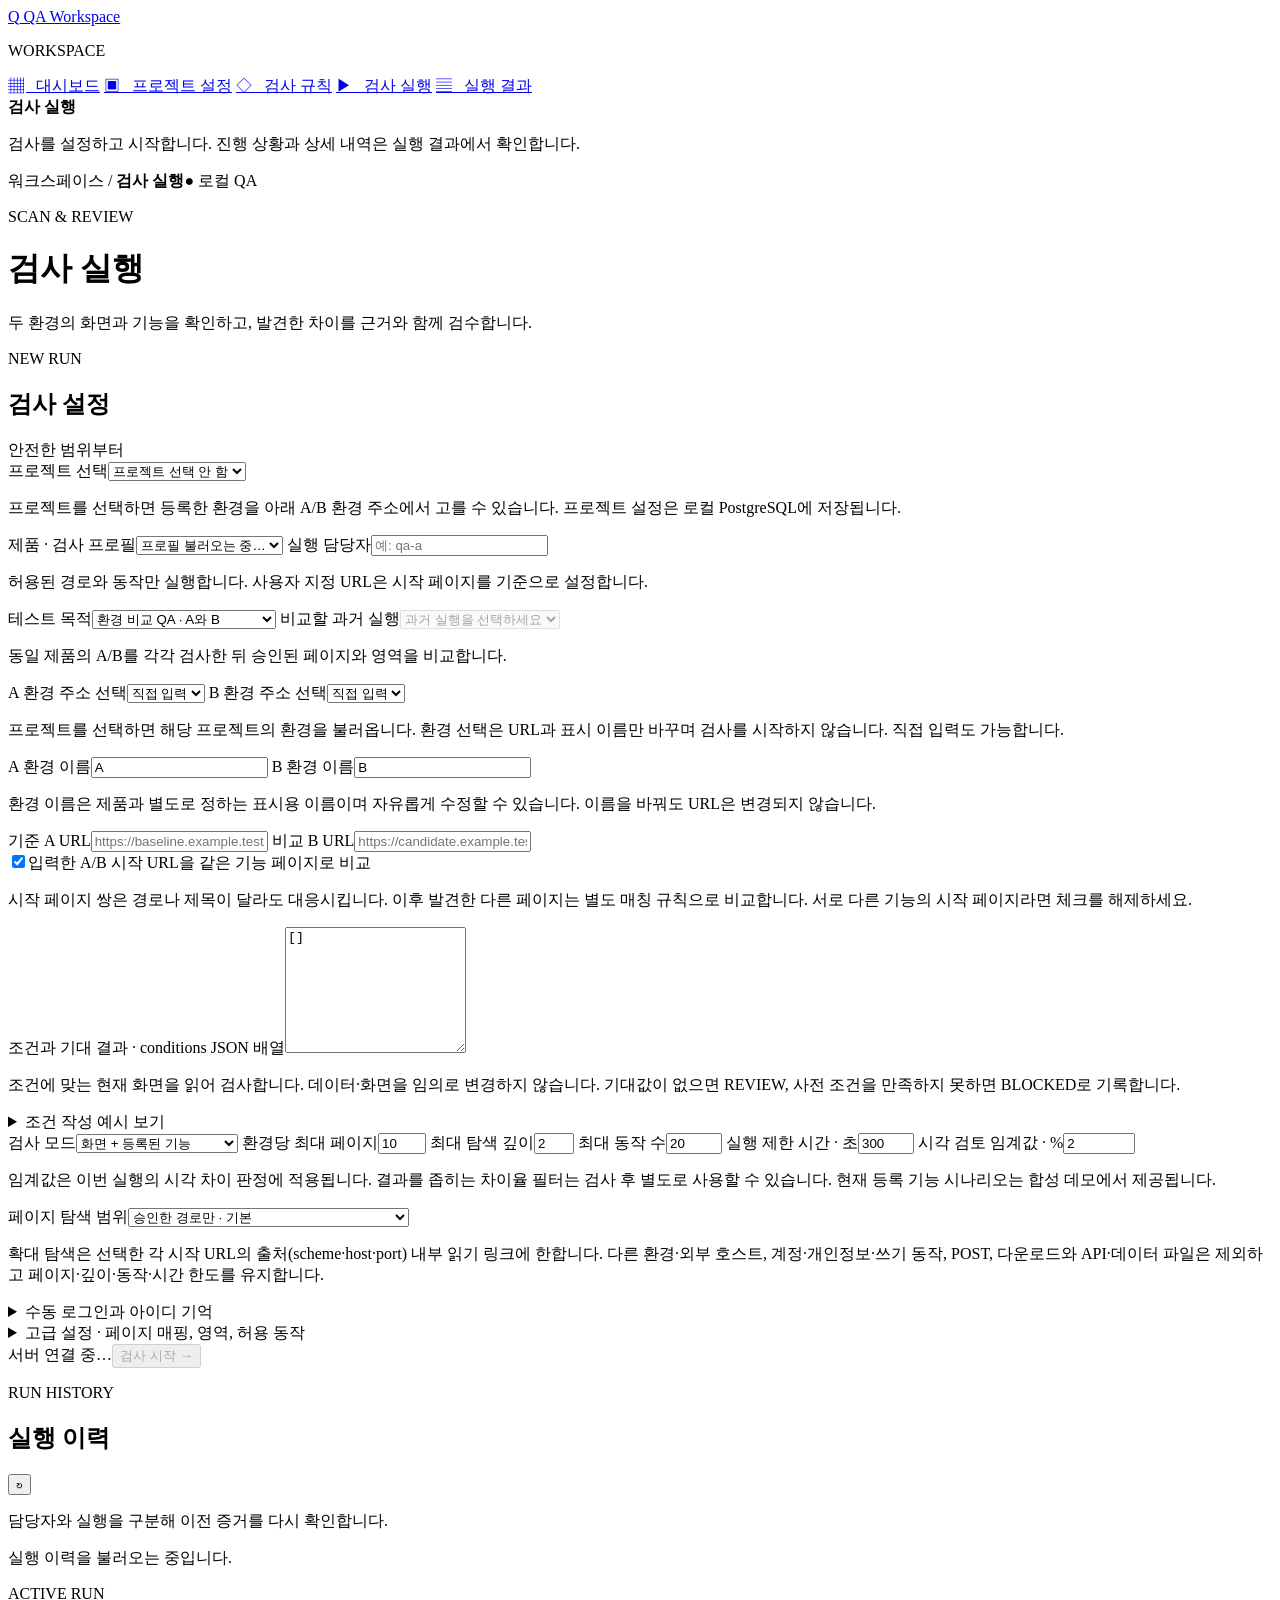
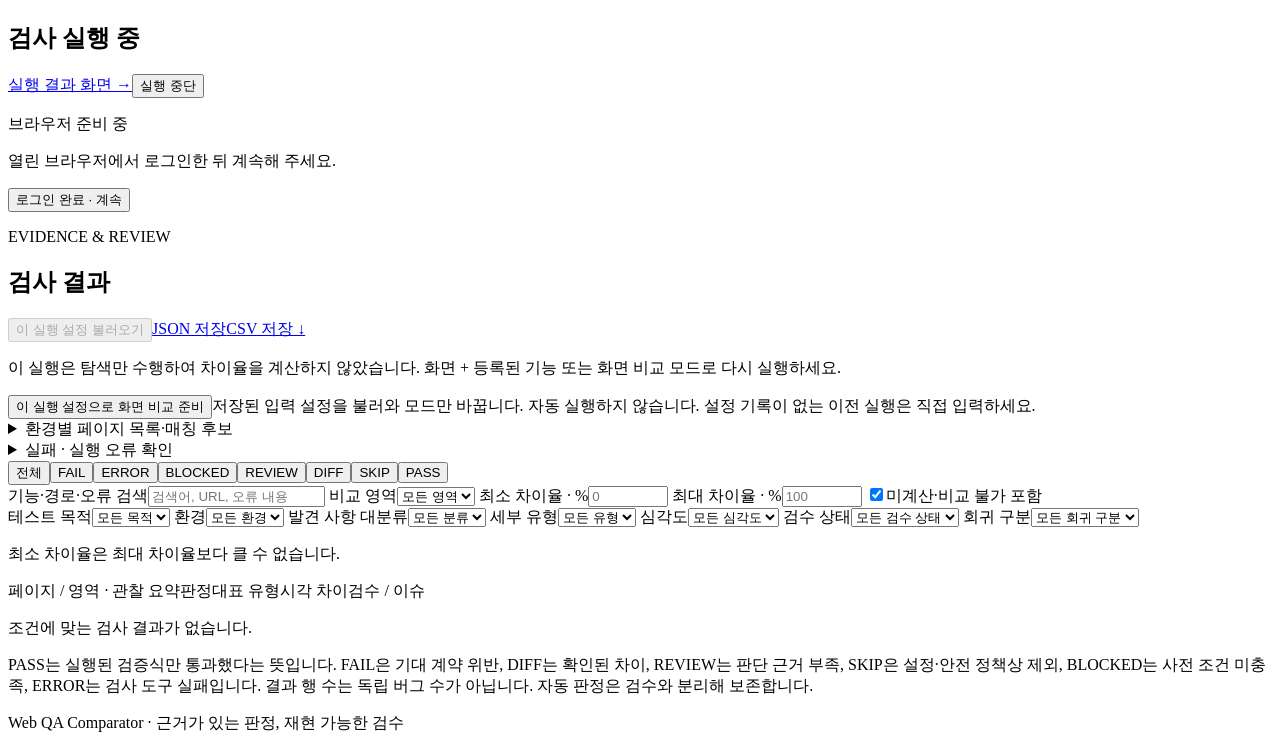
==== commit 062a670b: "1110_검사 실행결과 목록 페이지 생성" ====
--- a/public/index.html
+++ b/public/index.html
@@ -3,50 +3,31 @@
 <head>
   <meta charset="UTF-8" />
   <meta name="viewport" content="width=device-width, initial-scale=1.0" />
-  <title>VISANG QA AI · 웹 QA 워크스페이스</title>
+  <title>Web QA Comparator · QA Workspace</title>
   <link rel="stylesheet" href="/styles.css" />
-  <script src="/theme-boot.js"></script>
-  <script type="module" src="/shell.js"></script>
+  <link rel="stylesheet" href="/scan_shell.css" />
   <script type="module" src="/app.js"></script>
 </head>
-<body data-page="run">
-<div class="app">
-  <aside class="sidebar">
-    <a class="brand-link" href="/m_dashboard.html"><span class="brand-mark" aria-hidden="true">V</span><span>VISANG <em>QA AI</em></span></a>
-    <p class="nav-caption">WORKSPACE</p>
-    <nav aria-label="주 메뉴">
-      <a href="/m_dashboard.html" data-page="dashboard"><span class="nav-icon">▦</span>대시보드</a>
-      <a href="/m_project_settings.html" data-page="projects"><span class="nav-icon">▣</span>프로젝트 설정</a>
-      <a href="/m_rules.html" data-page="rules"><span class="nav-icon">◇</span>검사 규칙</a>
-      <a href="/" data-page="run"><span class="nav-icon">▶</span>검사 실행·결과</a>
+<body>
+  <aside class="qa-sidebar" aria-label="주 메뉴">
+    <a class="qa-brand" href="/m_dashboard.html"><span>Q</span> QA Workspace</a>
+    <p class="qa-nav-caption">WORKSPACE</p>
+    <nav>
+      <a href="/m_dashboard.html">▦ &nbsp; 대시보드</a>
+      <a href="/m_project_settings.html">▣ &nbsp; 프로젝트 설정</a>
+      <a href="/m_rules.html">◇ &nbsp; 검사 규칙</a>
+      <a class="active" href="/" aria-current="page">▶ &nbsp; 검사 실행</a>
+      <a href="/m_results.html">▤ &nbsp; 실행 결과</a>
     </nav>
-    <div class="side-note"><strong>검사 결과 읽기</strong>실행 완료와 품질 판정은 다릅니다. 검수 분류(이슈·대인체크·재검)와 증거를 함께 확인하세요.</div>
-    <div class="theme-switch" role="group" aria-label="테마"><button type="button" data-theme="light">☀ 라이트</button><button type="button" data-theme="dark">☾ 다크</button><button type="button" data-theme="system">◐ 시스템</button></div>
+    <div class="qa-side-note"><strong>검사 실행</strong><p>검사를 설정하고 시작합니다. 진행 상황과 상세 내역은 실행 결과에서 확인합니다.</p></div>
   </aside>
-  <div class="shell">
-  <nav class="topbar" aria-label="현재 위치"><span>워크스페이스 / <strong>검사 실행·결과</strong></span><span class="topbar-links"><a href="#settingsTitle">검사 설정</a><a href="#historyTitle">실행 이력</a><a href="#resultTitle">검사 결과</a></span><span class="version-pill" id="versionPill">v0.5 · LOCAL</span></nav>
-  <main class="layout" id="top">
-    <header class="page-header">
-      <div class="hero">
-        <p class="eyebrow">VISANG QA AI · WEB QA WORKSPACE</p>
-        <h1>VISANG QA AI</h1>
-        <p class="subtitle">웹 서비스의 두 환경을 자동으로 탐색·캡처·비교하고, 모든 판정을 <strong>스크린샷·HTTP·JS 관찰 근거</strong>와 함께 남기는 로컬 QA 워크스페이스입니다. 승인한 경로와 읽기 전용 동작만 실행합니다.</p>
-        <ul class="capability-strip" aria-label="지원하는 테스트">
-          <li><span class="cap-icon">⇄</span><div><b>환경 비교 QA</b><small>운영↔STG, 개발1↔개발2 화면·기능 차이</small></div></li>
-          <li><span class="cap-icon">◎</span><div><b>단일 환경 QA</b><small>HTTP/JS 오류·필수 영역·등록 시나리오</small></div></li>
-          <li><span class="cap-icon">↻</span><div><b>회귀 테스트</b><small>과거 실행과 비교해 신규·재발·해결 후보 분류</small></div></li>
-          <li><span class="cap-icon">☑</span><div><b>조건 기반 UI QA</b><small>긴 제목·빈 목록·페이지네이션 계약 검사</small></div></li>
-        </ul>
-      </div>
-      <ul class="status-legend" aria-label="판정 상태 안내">
-        <li><span class="status PASS">PASS</span>기대값 충족</li>
-        <li><span class="status FAIL">FAIL</span>기대 계약 위반</li>
-        <li><span class="status DIFF">DIFF</span>차이 확인 · 버그 미확정</li>
-        <li><span class="status REVIEW">REVIEW</span>판단 근거 부족</li>
-        <li><span class="status SKIP">SKIP</span>정책상 제외</li>
-        <li><span class="status BLOCKED">BLOCKED</span>사전 조건 미충족</li>
-        <li><span class="status ERROR">ERROR</span>검사 도구 오류</li>
-      </ul>
+  <div class="qa-shell">
+    <header class="qa-topbar"><span>워크스페이스 / <strong>검사 실행</strong></span><span class="qa-local-pill">● 로컬 QA</span></header>
+  <main class="layout">
+    <header class="qa-page-head">
+      <p class="eyebrow">SCAN &amp; REVIEW</p>
+      <h1>검사 실행</h1>
+      <p class="subtitle">두 환경의 화면과 기능을 확인하고, 발견한 차이를 근거와 함께 검수합니다.</p>
     </header>
 
     <div id="errorSection" class="notice error-notice hidden" role="alert"></div>
@@ -54,260 +35,141 @@
 
     <div class="workspace-grid">
       <section class="panel settings" aria-labelledby="settingsTitle">
-        <div class="section-heading"><div><p class="eyebrow">NEW RUN</p><h2 id="settingsTitle">새 검사 만들기</h2></div><div class="heading-actions"><button id="fullCheckPreset" type="button" class="secondary preset-button">⚡ 전체 기능 자동 체크 프리셋</button><span class="mini-badge">안전한 범위부터</span></div></div>
+        <div class="section-heading"><div><p class="eyebrow">NEW RUN</p><h2 id="settingsTitle">검사 설정</h2></div><span class="mini-badge">안전한 범위부터</span></div>
         <form id="scanForm">
+          <label class="field"><span>프로젝트 선택</span><select id="projectId"><option value="">프로젝트 선택 안 함</option></select></label>
+          <p class="helper">프로젝트를 선택하면 등록한 환경을 아래 A/B 환경 주소에서 고를 수 있습니다. 프로젝트 설정은 로컬 PostgreSQL에 저장됩니다.</p>
+          <div class="two-columns">
+            <label class="field"><span>제품 · 검사 프로필</span><select id="profileId" name="profileId" required><option value="">프로필 불러오는 중…</option></select></label>
+            <label class="field"><span>실행 담당자</span><input id="operatorId" name="operatorId" required maxlength="50" placeholder="예: qa-a" autocomplete="off" /></label>
+          </div>
+          <p id="profileHint" class="helper">허용된 경로와 동작만 실행합니다. 사용자 지정 URL은 시작 페이지를 기준으로 설정합니다.</p>
+          <div class="two-columns purpose-fields">
+            <label class="field"><span>테스트 목적</span><select id="testType" name="testType"><option value="comparison">환경 비교 QA · A와 B</option><option value="single">단일 환경 QA · A</option><option value="regression">회귀 테스트 · 과거와 현재 A</option><option value="conditional">조건 기반 UI QA · A</option></select></label>
+            <label id="previousRunField" class="field hidden"><span>비교할 과거 실행</span><select id="previousRunId" name="previousRunId" disabled><option value="">과거 실행을 선택하세요</option></select></label>
+          </div>
+          <p id="testTypeHint" class="helper">동일 제품의 A/B를 각각 검사한 뒤 승인된 페이지와 영역을 비교합니다.</p>
+          <div class="two-columns environment-registry-fields">
+            <label class="field"><span>A 환경 주소 선택</span><select id="baselineEnvironmentId" name="baselineEnvironmentId"><option value="custom">직접 입력</option></select></label>
+            <label id="candidateEnvironmentField" class="field"><span>B 환경 주소 선택</span><select id="candidateEnvironmentId" name="candidateEnvironmentId"><option value="custom">직접 입력</option></select></label>
+          </div>
+          <p class="helper">프로젝트를 선택하면 해당 프로젝트의 환경을 불러옵니다. 환경 선택은 URL과 표시 이름만 바꾸며 검사를 시작하지 않습니다. 직접 입력도 가능합니다.</p>
+          <div class="two-columns environment-fields">
+            <label class="field"><span>A 환경 이름</span><input id="baselineName" name="baselineName" required maxlength="50" value="A" placeholder="예: 운영, DEV1" autocomplete="off" /></label>
+            <label id="candidateNameField" class="field"><span>B 환경 이름</span><input id="candidateName" name="candidateName" required maxlength="50" value="B" placeholder="예: STG, DEV2" autocomplete="off" /></label>
+          </div>
+          <p class="helper">환경 이름은 제품과 별도로 정하는 표시용 이름이며 자유롭게 수정할 수 있습니다. 이름을 바꿔도 URL은 변경되지 않습니다.</p>
+          <div class="two-columns url-fields">
+            <label class="field"><span><i class="site-dot a" aria-hidden="true"></i><span id="baselineLabel">기준 A URL</span></span><input id="baselineUrl" name="baselineUrl" type="url" required maxlength="2000" placeholder="https://baseline.example.test/" autocomplete="off" spellcheck="false" /></label>
+            <label id="candidateField" class="field"><span><i class="site-dot b" aria-hidden="true"></i>비교 B URL</span><input id="candidateUrl" name="candidateUrl" type="url" required maxlength="2000" placeholder="https://candidate.example.test/" autocomplete="off" spellcheck="false" /></label>
+          </div>
+          <div id="pairStartPagesField" class="start-pair-setting">
+            <label class="checkbox-line"><input id="pairStartPages" name="pairStartPages" type="checkbox" checked /><span>입력한 A/B 시작 URL을 같은 기능 페이지로 비교</span></label>
+            <p class="helper">시작 페이지 쌍은 경로나 제목이 달라도 대응시킵니다. 이후 발견한 다른 페이지는 별도 매칭 규칙으로 비교합니다. 서로 다른 기능의 시작 페이지라면 체크를 해제하세요.</p>
+          </div>
+          <div id="conditionsPanel" class="condition-panel hidden">
+            <label class="field"><span>조건과 기대 결과 · conditions JSON 배열</span><textarea id="conditions" rows="8" spellcheck="false">[]</textarea></label>
+            <p class="helper">조건에 맞는 현재 화면을 읽어 검사합니다. 데이터·화면을 임의로 변경하지 않습니다. 기대값이 없으면 REVIEW, 사전 조건을 만족하지 못하면 BLOCKED로 기록합니다.</p>
+            <details class="condition-help"><summary>조건 작성 예시 보기</summary><p class="helper">아래는 합성 데모 예시입니다. 실제 대상의 선택자와 명세로 바꿔 사용하세요. visible·overflow는 boolean, count·text_length는 equals/min/max, attribute는 속성값이나 exists를 사용합니다.</p><pre id="conditionExample"></pre><button id="useConditionExample" class="secondary" type="button">예시를 입력란에 넣기</button></details>
+          </div>
+          <div class="option-grid">
+            <label class="field"><span>검사 모드</span><select id="mode" name="mode"><option value="combined">화면 + 등록된 기능</option><option value="visual">화면 비교</option><option value="discovery">탐색만 · 화면 비교 안 함</option></select></label>
+            <label class="field"><span>환경당 최대 페이지</span><input id="maxPages" name="maxPages" type="number" min="1" max="30" value="10" required /></label>
+            <label class="field"><span>최대 탐색 깊이</span><input id="maxDepth" name="maxDepth" type="number" min="0" max="4" value="2" required /></label>
+            <label class="field"><span>최대 동작 수</span><input id="maxActions" name="maxActions" type="number" min="0" max="200" value="20" required /></label>
+            <label class="field"><span>실행 제한 시간 · 초</span><input id="timeoutSeconds" name="timeoutSeconds" type="number" min="15" max="600" value="300" required /></label>
+            <label class="field"><span>시각 검토 임계값 · %</span><input id="visualThreshold" name="visualThreshold" type="number" min="0.1" max="100" step="0.1" value="2" required /></label>
+          </div>
+          <p class="helper">임계값은 이번 실행의 시각 차이 판정에 적용됩니다. 결과를 좁히는 차이율 필터는 검사 후 별도로 사용할 수 있습니다. 현재 등록 기능 시나리오는 합성 데모에서 제공됩니다.</p>
+          <label class="field crawl-scope-field"><span>페이지 탐색 범위</span><select id="crawlScope" name="crawlScope"><option value="approved_paths">승인한 경로만 · 기본</option><option value="same_origin_readonly">환경 내부 읽기 전용 링크 탐색 · 선택 시 확대</option></select></label>
+          <p id="crawlScopeHint" class="helper"></p>
+          <p class="helper">확대 탐색은 선택한 각 시작 URL의 출처(scheme·host·port) 내부 읽기 링크에 한합니다. 다른 환경·외부 호스트, 계정·개인정보·쓰기 동작, POST, 다운로드와 API·데이터 파일은 제외하고 페이지·깊이·동작·시간 한도를 유지합니다.</p>
 
-          <!-- STEP 1 · 대상 -->
-          <fieldset class="step">
-            <legend><span class="step-no">1</span>무엇을 검사할까요</legend>
-            <div class="two-columns">
-              <label class="field"><span>프로젝트 · 등록한 환경 묶음</span><select id="projectId"><option value="">프로젝트 선택 안 함</option></select></label>
-              <label class="field"><span>&nbsp;</span><a class="secondary-button" href="/m_project_settings.html">프로젝트 설정 열기 →</a></label>
+          <details class="configuration-details">
+            <summary>수동 로그인과 아이디 기억</summary>
+            <div class="details-content">
+              <label class="checkbox-line"><input id="manualLogin" name="manualLogin" type="checkbox" /><span>검사 전에 열린 브라우저에서 직접 로그인</span></label>
+              <p class="helper">로그인 창에 아이디·비밀번호를 직접 입력한 뒤 이 화면에서 ‘로그인 완료 · 계속’을 누릅니다. 이 도구는 비밀번호를 입력받거나 저장하지 않습니다.</p>
+              <label class="checkbox-line"><input id="rememberIds" type="checkbox" /><span>이 브라우저에 아이디만 기억하기</span></label>
+              <div class="two-columns remembered-fields">
+                <label class="field"><span>A 환경 아이디 메모</span><input id="rememberedIdA" maxlength="120" autocomplete="off" placeholder="선택 입력 · 서버 전송 안 함" /></label>
+                <label id="rememberedIdBField" class="field"><span>B 환경 아이디 메모</span><input id="rememberedIdB" maxlength="120" autocomplete="off" placeholder="선택 입력 · 서버 전송 안 함" /></label>
+              </div>
+              <p class="helper">담당자·프로필·환경별로 이 PC의 브라우저에만 저장합니다. 체크를 해제하면 현재 담당자·프로필의 저장된 아이디를 지웁니다.</p>
             </div>
-            <p class="helper">프로젝트를 고르면 첫 환경이 A, 둘째 환경이 B로 들어가고, 환경에 등록한 로그인 ID·비밀번호도 로그인 검사에 씁니다(서버에서만 복호화). 등록 제품(비바샘 4종)은 아래 프로필에서 바로 고를 수 있습니다. <span id="projectStorage"></span></p>
-            <div class="two-columns">
-              <label class="field"><span>제품 · 검사 프로필</span><select id="profileId" name="profileId" required><option value="">프로필 불러오는 중…</option></select></label>
-              <label class="field"><span>실행 담당자</span><input id="operatorId" name="operatorId" required maxlength="50" placeholder="예: qa-a" autocomplete="off" /></label>
+          </details>
+
+          <details class="configuration-details">
+            <summary>고급 설정 · 페이지 매핑, 영역, 허용 동작</summary>
+            <div class="details-content">
+              <p class="helper">기본 탐색은 시작 페이지와 명시한 별칭·승인 경로만 허용합니다. 환경 내부 읽기 전용 링크 탐색을 선택하면 각 출처 내부의 안전한 읽기 링크로 범위를 확대합니다. 추가 동작은 검토 후 등록하세요. 전체 허용(*)이나 목적이 불명확한 동작을 허용하지 않습니다. 정적 CDN과 탐색·API·인증 호스트는 용도에 맞게 나누어 등록합니다.</p>
+              <label class="field"><span>추가 허용 경로 · 한 줄에 하나</span><textarea id="allowedPaths" rows="3" spellcheck="false" placeholder="/notice/list&#10;/search"></textarea></label>
+              <label class="field"><span>탐색·API·인증 허용 호스트 · allowedHosts</span><textarea id="allowedHosts" rows="3" spellcheck="false" placeholder="api.example.test&#10;auth.example.test"></textarea></label>
+              <p class="helper">필요한 정확한 호스트를 한 줄에 하나씩 입력합니다. 호스트 등록만으로 모든 경로·동작을 허용하지는 않습니다.</p>
+              <label class="field"><span>정적 CDN 허용 호스트 · resourceHosts</span><textarea id="resourceHosts" rows="3" spellcheck="false" placeholder="static.example.test&#10;cdn.example.test"></textarea></label>
+              <p class="helper">스크립트·스타일·이미지·폰트 등 정적 자원 요청에만 쓰는 정확한 호스트입니다. 이 목록은 페이지 이동·API 호출·로그인 호스트를 허용하지 않습니다.</p>
+              <label class="field"><span>라우트 별칭 · aliases</span><textarea id="aliases" rows="4" spellcheck="false">[]</textarea></label>
+              <label class="field"><span>비교 영역 · regions</span><textarea id="regions" rows="4" spellcheck="false">[]</textarea></label>
+              <label class="field"><span>민감정보 캡처 마스킹 · privateMaskSelectors</span><textarea id="privateMaskSelectors" rows="3" spellcheck="false">[]</textarea></label>
+              <p class="helper">화면의 이름·계정 헤더 등 가릴 요소의 선택자를 문자열 배열로 입력합니다(최대 30개). 비밀번호 입력 마스킹은 기본 유지됩니다. 개인정보를 자동으로 찾아주는 기능은 아니므로 캡처 전 대상을 확인하세요.</p>
+              <label class="field"><span>허용된 동작 · safeActions</span><textarea id="safeActions" rows="4" spellcheck="false">[]</textarea></label>
+              <label class="field"><span>등록 시나리오 ID · scenarioIds</span><textarea id="scenarioIds" rows="2" spellcheck="false">[]</textarea></label>
             </div>
-            <p id="profileHint" class="helper">허용된 경로와 동작만 실행합니다. 사용자 지정 URL은 시작 페이지를 기준으로 설정합니다.</p>
-            <div class="two-columns purpose-fields">
-              <label class="field"><span>테스트 목적</span><select id="testType" name="testType"><option value="comparison">환경 비교 QA · A와 B</option><option value="single">단일 환경 QA · A</option><option value="regression">회귀 테스트 · 과거와 현재 A</option><option value="conditional">조건 기반 UI QA · A</option></select></label>
-              <label id="previousRunField" class="field hidden"><span>비교할 과거 실행</span><select id="previousRunId" name="previousRunId" disabled><option value="">과거 실행을 선택하세요</option></select></label>
-            </div>
-            <p id="testTypeHint" class="helper">동일 제품의 A/B를 각각 검사한 뒤 승인된 페이지와 영역을 비교합니다.</p>
-            <div class="auth-mode" role="radiogroup" aria-labelledby="authModeLabel">
-              <span id="authModeLabel" class="auth-mode-label">인증 상태</span>
-              <label><input type="radio" name="authMode" value="anonymous" checked /><span><b>비로그인</b><small>로그인 화면은 검사하지 않고 직전 페이지로 복귀</small></span></label>
-              <label><input type="radio" name="authMode" value="login" /><span><b>로그인</b><small>테스트 계정으로 자동 로그인 후 검사 · 세션 만료 시 1회 재로그인</small></span></label>
-              <label><input type="radio" name="authMode" value="manual" /><span><b>수동 로그인</b><small>열린 브라우저에서 직접 로그인 후 계속</small></span></label>
-            </div>
-            <p id="authModeHint" class="helper">비로그인: 로그인 링크를 열지 않고, 로그인 화면으로 이동되면 SKIP(미실행)으로 남깁니다. 로그인이 필요한 기능을 PASS로 세지 않습니다.</p>
-          </fieldset>
-
-          <!-- STEP 2 · 환경 -->
-          <fieldset class="step">
-            <legend><span class="step-no">2</span>어느 환경을 볼까요</legend>
-            <div class="two-columns environment-registry-fields">
-              <label class="field"><span>A 환경 주소 선택</span><select id="baselineEnvironmentId" name="baselineEnvironmentId"><option value="custom">직접 입력</option></select></label>
-              <label id="candidateEnvironmentField" class="field"><span>B 환경 주소 선택</span><select id="candidateEnvironmentId" name="candidateEnvironmentId"><option value="custom">직접 입력</option></select></label>
-            </div>
-            <p class="helper">선택한 제품에 등록된 주소만 불러옵니다. 환경 선택은 URL과 표시 이름만 바꾸며 검사를 시작하지 않습니다. 등록 주소 외에는 직접 입력을 사용하세요.</p>
-            <div class="env-pair">
-              <div class="env-card env-a">
-                <div class="env-card-title"><i class="site-dot a" aria-hidden="true"></i>A 환경 <small>기준</small></div>
-                <div class="environment-fields">
-                  <label class="field"><span>A 환경 이름</span><input id="baselineName" name="baselineName" required maxlength="50" value="A" placeholder="예: 운영, DEV1" autocomplete="off" /></label>
-                </div>
-                <div class="url-fields">
-                  <label class="field"><span id="baselineLabel">기준 A URL</span><input id="baselineUrl" name="baselineUrl" type="url" required maxlength="2000" placeholder="https://baseline.example.test/" autocomplete="off" spellcheck="false" /></label>
-                </div>
-              </div>
-              <div class="env-card env-b" id="candidateCard">
-                <div class="env-card-title"><i class="site-dot b" aria-hidden="true"></i>B 환경 <small>비교</small></div>
-                <div class="environment-fields">
-                  <label id="candidateNameField" class="field"><span>B 환경 이름</span><input id="candidateName" name="candidateName" required maxlength="50" value="B" placeholder="예: STG, DEV2" autocomplete="off" /></label>
-                </div>
-                <div class="url-fields">
-                  <label id="candidateField" class="field"><span>비교 B URL</span><input id="candidateUrl" name="candidateUrl" type="url" required maxlength="2000" placeholder="https://candidate.example.test/" autocomplete="off" spellcheck="false" /></label>
-                </div>
-              </div>
-            </div>
-            <p class="helper">환경 이름은 표시용이며 자유롭게 수정할 수 있습니다. 이름을 바꿔도 URL은 변경되지 않습니다.</p>
-            <div id="pairStartPagesField" class="start-pair-setting">
-              <label class="checkbox-line"><input id="pairStartPages" name="pairStartPages" type="checkbox" checked /><span>입력한 A/B 시작 URL을 같은 기능 페이지로 비교</span></label>
-              <p class="helper">시작 페이지 쌍은 경로나 제목이 달라도 대응시킵니다. 이후 발견한 다른 페이지는 별도 매칭 규칙으로 비교합니다. 서로 다른 기능의 시작 페이지라면 체크를 해제하세요.</p>
-              <label class="checkbox-line"><input id="routeEquivalence" name="routeEquivalence" type="checkbox" checked /><span>동등 라우트 매칭 · <code>/</code>·<code>/#/</code>·<code>/main</code>·<code>.do</code>·끝 슬래시를 같은 페이지로 접기</span></label>
-              <p class="helper">같은 앱의 세대별 URL 차이를 자동으로 대응시킵니다. 제목이 같거나 <code>#/</code> 접두어만 다를 때 확정하고, 그 외에는 후보로만 제안합니다. 상세 ID·쿼리가 다른 페이지는 접지 않습니다.</p>
-            </div>
-            <details class="configuration-details entry-details" id="entryDetails">
-              <summary>커버·랜딩 페이지 통과 · 시작 페이지에서 버튼 한 번 누르기</summary>
-              <div class="details-content">
-                <p class="helper">예: 레거시 모바일 <code>/#/</code>가 <code>/#/coverPage</code>로 열리고 ‘모바일 웹으로 이동하기’를 눌러야 홈이 나오는 경우. 시작 페이지에서 지정한 버튼이 보이면 한 번 클릭하고, 이동한 화면을 시작 페이지로 삼습니다. 버튼이 없으면 그냥 지나갑니다(SKIP · 비필수). 다른 경로로 완전히 이동하면 그 경로도 허용 경로에 있어야 합니다.</p>
-                <div class="two-columns">
-                  <label class="field"><span>통과 버튼 선택자</span><input id="entrySelector" maxlength="300" autocomplete="off" spellcheck="false" placeholder="button, a.btn-mobile-web" /></label>
-                  <label class="field"><span>버튼 글자 · 선택 (띄어쓰기 무시, 여러 개는 | 로 구분)</span><input id="entryText" maxlength="300" autocomplete="off" placeholder="모바일웹으로 계속하기|PC버전으로 계속하기" /></label>
-                </div>
-                <div class="two-columns">
-                  <label class="field"><span>적용할 URL 패턴 · 선택</span><input id="entryUrlPattern" maxlength="300" autocomplete="off" spellcheck="false" placeholder="*coverPage*" /></label>
-                  <label class="field"><span>적용 환경</span><select id="entrySides"><option value="both">A와 B 모두</option><option value="a">A만</option><option value="b">B만</option></select></label>
-                </div>
-              </div>
-            </details>
-            <div id="conditionsPanel" class="condition-panel hidden">
-              <label class="field"><span>조건과 기대 결과 · conditions JSON 배열</span><textarea id="conditions" rows="8" spellcheck="false">[]</textarea></label>
-              <p class="helper">조건에 맞는 현재 화면을 읽어 검사합니다. 데이터·화면을 임의로 변경하지 않습니다. 기대값이 없으면 REVIEW, 사전 조건을 만족하지 못하면 BLOCKED로 기록합니다.</p>
-              <details class="condition-help"><summary>조건 작성 예시 보기</summary><p class="helper">아래는 합성 데모 예시입니다. 실제 대상의 선택자와 명세로 바꿔 사용하세요. visible·overflow는 boolean, count·text_length는 equals/min/max, attribute는 속성값이나 exists를 사용합니다.</p><pre id="conditionExample"></pre><button id="useConditionExample" class="secondary" type="button">예시를 입력란에 넣기</button></details>
-            </div>
-          </fieldset>
-
-          <!-- STEP 3 · 범위 -->
-          <fieldset class="step">
-            <legend><span class="step-no">3</span>어디까지 검사할까요</legend>
-            <div class="option-grid">
-              <label class="field"><span>검사 모드</span><select id="mode" name="mode"><option value="combined">화면 + 등록된 기능</option><option value="visual">화면 비교</option><option value="discovery">탐색만 · 화면 비교 안 함</option></select></label>
-              <label class="field"><span>환경당 최대 페이지</span><input id="maxPages" name="maxPages" type="number" min="1" max="200" value="10" required /></label>
-              <label class="field"><span>최대 탐색 깊이</span><input id="maxDepth" name="maxDepth" type="number" min="0" max="8" value="2" required /></label>
-              <label class="field"><span>최대 동작 수</span><input id="maxActions" name="maxActions" type="number" min="0" max="1000" value="20" required /></label>
-              <label class="field"><span>실행 제한 시간 · 초</span><input id="timeoutSeconds" name="timeoutSeconds" type="number" min="15" max="3600" value="300" required /></label>
-              <label class="field"><span>같은 모양 페이지 샘플 수</span><input id="instanceSampleLimit" name="instanceSampleLimit" type="number" min="0" max="50" value="3" required /></label>
-              <label class="field"><span>시각 검토 임계값 · %</span><input id="visualThreshold" name="visualThreshold" type="number" min="0.1" max="100" step="0.1" value="2" required /></label>
-            </div>
-            <p class="helper">같은 모양 페이지 샘플 수: 공지 상세·이전글/다음글·목록 2페이지처럼 <b>번호만 다른 같은 화면</b>은 이 개수만 방문하고 나머지는 "샘플링으로 생략"(미실행)으로 묶습니다. 0이면 전부 방문. 한도: 페이지 최대 200 · 깊이 8 · 동작 1000 · 시간 3600초(1시간). 환경 비교는 동작 수를 A/B가 반씩 씁니다. 임계값은 이번 실행의 시각 차이 판정에 적용됩니다. 결과를 좁히는 차이율 필터는 검사 후 별도로 사용할 수 있습니다.</p>
-            <label class="field crawl-scope-field"><span>페이지 탐색 범위</span><select id="crawlScope" name="crawlScope"><option value="approved_paths">승인한 경로만 · 기본</option><option value="same_origin_readonly">환경 내부 읽기 전용 링크 탐색 · 선택 시 확대</option></select></label>
-            <p id="crawlScopeHint" class="helper"></p>
-            <p class="helper">확대 탐색은 선택한 각 시작 URL의 출처(scheme·host·port) 내부 읽기 링크에 한합니다. 다른 환경·외부 호스트, 계정·개인정보·쓰기 동작, POST, 다운로드와 API·데이터 파일은 제외합니다.</p>
-            <div class="two-columns capture-fields">
-              <label class="field"><span>캡처 전 닫을 팝업·레이어 선택자 · 한 줄에 하나</span><textarea id="dismissSelectors" rows="2" spellcheck="false" placeholder=".layer-popup .btn-close&#10;#todayClose"></textarea></label>
-              <label class="field"><span>관찰 오류 처리</span><select id="observationMode" name="observationMode"><option value="lenient">완화 · 콘솔·리소스·네트워크 오류는 "기타"로 기록 (판정 제외)</option><option value="strict">엄격 · JS 오류·깨진 이미지도 FAIL</option></select></label>
-              <label class="field"><span>페이지 데이터 호출(XHR/fetch) 정책</span><select id="xhrPolicy" name="xhrPolicy"><option value="allow_allowed_hosts">허용 호스트의 데이터 호출 허용 · 기본 (POST 조회 API 포함)</option><option value="block_writes">GET만 허용 · POST 데이터 호출 차단 (엄격)</option></select></label>
-            </div>
-            <label class="field safety-field"><span>안전 수준</span><select id="safetyLevel" name="safetyLevel"><option value="strict">읽기 전용 · 저장·삭제·등록·POST 폼 차단 (운영 기본)</option><option value="test_account">테스트 계정 · 쓰기 동작·폼 제출·마이페이지까지 실행 (회원탈퇴·비밀번호 변경·로그아웃·결제·회원가입만 차단)</option></select></label>
-            <p class="helper safety-warning hidden" id="safetyWarning">⚠ 테스트 계정 수준에서는 이 계정으로 할 수 있는 쓰기 동작을 실제로 실행합니다(게시·저장·삭제·폼 제출, 빈 입력란은 "QA자동테스트"로 채움). 운영 DB에 테스트 계정 명의의 데이터가 생길 수 있으니 계정 권한이 테스트 범위를 넘지 않는지 확인하세요. 회원탈퇴·비밀번호 변경·로그아웃·결제·회원가입은 공용 계정을 망가뜨리므로 이 수준에서도 차단됩니다.</p>
-            <label class="checkbox-line smoke-line"><input id="autoDismiss" name="autoDismiss" type="checkbox" /><span><b>팝업·공지 레이어 자동 닫기</b> · 캡처 전에 보이는 고정 레이어(role=dialog, popup/modal/layer)의 닫기·오늘 하루 보지 않기 버튼을 눌러 닫고 기록. 한쪽에만 뜨는 공지로 생기는 차이를 없앱니다</span></label>
-            <label class="checkbox-line smoke-line"><input id="smokeActions" name="smokeActions" type="checkbox" /><span><b>발견한 버튼 스모크 클릭</b> · href 없는 버튼(type=button·role=button)을 눌러 "같은 출처 유지 · 새 JS 오류 없음 · 응답 유지"를 검사. 저장·삭제·제출·다운로드 단어가 있는 것은 제외</span></label>
-            <p class="helper">마케팅 팝업은 환경·날짜마다 달라 차이율을 크게 올립니다. 닫기 버튼 선택자를 넣으면 캡처 전에 한 번 닫고 기록합니다. 데이터 호출 정책 기본값은 페이지가 스스로 보내는 조회 API(POST 포함)를 허용해 실제 화면이 렌더링되게 합니다. URL에 delete·save·submit 같은 변경 단어가 있으면 여전히 차단합니다.</p>
-          </fieldset>
-
-          <!-- STEP 4 · 선택 사항 -->
-          <fieldset class="step step-optional">
-            <legend><span class="step-no">4</span>선택 사항</legend>
-            <details class="configuration-details" id="loginDetails">
-              <summary>로그인 · 테스트 계정 / 로그인 폼 선택자 / 아이디 기억</summary>
-              <div class="details-content">
-                <div class="login-option">
-                  <input id="loginEnabled" type="checkbox" hidden /><p class="helper"><b>테스트 계정 자동 로그인</b>은 1단계 인증 상태를 <b>로그인</b>으로 고르면 켜집니다. 계정은 ① 프로젝트 설정의 환경별 로그인 정보 ② 아래 공용 테스트 계정(<code>secrets/accounts.json</code>) 순으로 씁니다. 선택자를 비우면 로그인 링크 → 비밀번호 입력란 → 그 앞의 아이디 입력란을 <b>자동 탐지</b>합니다.</p>
-                  <div class="credential-box" id="credentialBox">
-                    <div class="credential-status"><span id="credentialState" class="job-state">확인 중</span><span id="credentialText" class="helper">공용 테스트 계정 상태를 불러오는 중입니다.</span></div>
-                    <div class="credential-form">
-                      <label class="field"><span>테스트 계정 ID</span><input id="credentialId" maxlength="200" autocomplete="off" spellcheck="false" placeholder="예: qavivatest003" /></label>
-                      <label class="field"><span>비밀번호</span><input id="credentialPw" type="password" maxlength="200" autocomplete="new-password" placeholder="입력 후 저장" /></label>
-                      <button id="saveCredential" class="primary" type="button">계정 저장</button>
-                      <button id="clearCredential" class="secondary danger" type="button">삭제</button>
-                    </div>
-                    <p class="helper">저장하면 이 PC의 <code>secrets/accounts.json</code>(git 제외)에만 기록되고 화면·검사 요청·보고서에는 남지 않습니다. 한 번 저장하면 모든 환경(A/B)·제품에 이 계정으로 자동 로그인합니다.</p>
-                  </div>
-                  <div id="loginFields" class="login-fields disabled">
-                    <div class="two-columns">
-                      <label class="field"><span>로그인 페이지 URL · 비우면 시작 URL</span><input id="loginUrl" type="url" maxlength="2000" autocomplete="off" spellcheck="false" placeholder="https://stg-e.example.test/login" /></label>
-                      <label class="field"><span>계정 키 · accountKey</span><input id="loginAccountKey" maxlength="50" autocomplete="off" placeholder="default" /></label>
-                    </div>
-                    <div class="three-columns">
-                      <label class="field"><span>아이디 입력 선택자 · 선택(자동 탐지 실패 시)</span><input id="loginUsernameSelector" maxlength="300" autocomplete="off" spellcheck="false" placeholder="#userId" /></label>
-                      <label class="field"><span>비밀번호 입력 선택자 · 선택</span><input id="loginPasswordSelector" maxlength="300" autocomplete="off" spellcheck="false" placeholder="#userPw" /></label>
-                      <label class="field"><span>로그인 버튼 선택자 · 선택</span><input id="loginSubmitSelector" maxlength="300" autocomplete="off" spellcheck="false" placeholder="button[type=submit]" /></label>
-                    </div>
-                    <div class="two-columns">
-                      <label class="field"><span>성공 확인 선택자 · 선택</span><input id="loginSuccessSelector" maxlength="300" autocomplete="off" spellcheck="false" placeholder=".user-name, #logoutBtn" /></label>
-                      <label class="field"><span>실패 메시지 선택자 · 선택</span><input id="loginFailureSelector" maxlength="300" autocomplete="off" spellcheck="false" placeholder=".login-error" /></label>
-                    </div>
-                    <div class="secret-note">
-                      <b>자격증명 제공 방법 (서버·보고서·화면에 절대 저장되지 않음)</b>
-                      <pre>set QA_LOGIN_A_ID=테스트계정   set QA_LOGIN_A_PW=비밀번호     ← A 환경 (B는 QA_LOGIN_B_*)
-또는 secrets/accounts.json: {"accounts": {"default": {"id": "...", "pw": "..."}, "default.b": {...}}}</pre>
-                      <span class="helper">환경변수 우선 → 공용 <code>QA_LOGIN_ID/PW</code> → 비밀 파일 순으로 찾습니다. 없으면 검사는 <code>LOGIN_CREDENTIALS_MISSING</code>(BLOCKED · 재검)으로 기록하고 추측하지 않습니다. 아이디 입력란은 캡처에서 자동 마스킹됩니다. <code>secrets/</code>는 .gitignore에 포함됩니다.</span>
-                    </div>
-                  </div>
-                </div>
-                <div class="login-option">
-                  <input id="manualLogin" name="manualLogin" type="checkbox" hidden /><p class="helper"><b>수동 로그인</b> · 1단계 인증 상태를 <b>수동 로그인</b>으로 고르면 검사 전에 브라우저가 열립니다.</p>
-                  <p class="helper">로그인 창에 아이디·비밀번호를 직접 입력한 뒤 이 화면에서 ‘로그인 완료 · 계속’을 누릅니다. 이 도구는 비밀번호를 입력받거나 저장하지 않습니다.</p>
-                </div>
-                <label class="checkbox-line"><input id="rememberIds" type="checkbox" /><span>이 브라우저에 아이디만 기억하기</span></label>
-                <div class="two-columns remembered-fields">
-                  <label class="field"><span>A 환경 아이디 메모</span><input id="rememberedIdA" maxlength="120" autocomplete="off" placeholder="선택 입력 · 서버 전송 안 함" /></label>
-                  <label id="rememberedIdBField" class="field"><span>B 환경 아이디 메모</span><input id="rememberedIdB" maxlength="120" autocomplete="off" placeholder="선택 입력 · 서버 전송 안 함" /></label>
-                </div>
-                <p class="helper">담당자·프로필·환경별로 이 PC의 브라우저에만 저장합니다. 체크를 해제하면 현재 담당자·프로필의 저장된 아이디를 지웁니다.</p>
-              </div>
-            </details>
-
-            <details class="configuration-details">
-              <summary>고급 설정 · 페이지 매핑, 영역, 허용 동작</summary>
-              <div class="details-content">
-                <p class="helper">기본 탐색은 시작 페이지와 명시한 별칭·승인 경로만 허용합니다. 전체 허용(*)이나 목적이 불명확한 동작을 허용하지 않습니다. 정적 CDN과 탐색·API·인증 호스트는 용도에 맞게 나누어 등록합니다.</p>
-                <label class="field"><span>추가 허용 경로 · 한 줄에 하나</span><textarea id="allowedPaths" rows="3" spellcheck="false" placeholder="/notice/list&#10;/search"></textarea></label>
-                <label class="field"><span>탐색·API·인증 허용 호스트 · allowedHosts</span><textarea id="allowedHosts" rows="3" spellcheck="false" placeholder="api.example.test&#10;auth.example.test"></textarea></label>
-                <p class="helper">필요한 정확한 호스트를 한 줄에 하나씩 입력합니다. 호스트 등록만으로 모든 경로·동작을 허용하지는 않습니다.</p>
-                <label class="field"><span>정적 CDN 허용 호스트 · resourceHosts</span><textarea id="resourceHosts" rows="3" spellcheck="false" placeholder="static.example.test&#10;cdn.example.test"></textarea></label>
-                <p class="helper">스크립트·스타일·이미지·폰트 등 정적 자원 요청에만 쓰는 정확한 호스트입니다. 페이지 이동·API 호출·로그인 호스트를 허용하지 않습니다.</p>
-                <label class="field"><span>라우트 별칭 · aliases</span><textarea id="aliases" rows="4" spellcheck="false">[]</textarea></label>
-                <label class="field"><span>비교 영역 · regions</span><textarea id="regions" rows="4" spellcheck="false">[]</textarea></label>
-                <label class="field"><span>민감정보 캡처 마스킹 · privateMaskSelectors</span><textarea id="privateMaskSelectors" rows="3" spellcheck="false">[]</textarea></label>
-                <p class="helper">화면의 이름·계정 헤더 등 가릴 요소의 선택자를 문자열 배열로 입력합니다(최대 30개). 비밀번호 입력 마스킹은 기본 유지됩니다. 개인정보를 자동으로 찾아주는 기능은 아니므로 캡처 전 대상을 확인하세요.</p>
-                <label class="field"><span>허용된 동작 · safeActions</span><textarea id="safeActions" rows="4" spellcheck="false">[]</textarea></label>
-                <label class="field"><span>등록 시나리오 ID · scenarioIds</span><textarea id="scenarioIds" rows="2" spellcheck="false">[]</textarea></label>
-              </div>
-            </details>
-          </fieldset>
-
+          </details>
           <div class="form-actions"><span id="connectionStatus" class="helper" role="status">서버 연결 중…</span><button class="primary" type="submit" id="startBtn" disabled><span id="startText">검사 시작</span><span aria-hidden="true"> →</span></button></div>
         </form>
       </section>
 
       <aside class="panel history-panel" aria-labelledby="historyTitle">
-        <div class="section-heading"><div><p class="eyebrow">RUN HISTORY</p><h2 id="historyTitle">실행 이력</h2></div><div class="history-actions"><button id="clearHistory" class="icon-button danger" type="button" title="진행 중이 아닌 실행 기록을 모두 삭제" aria-label="실행 기록 비우기">🗑</button><button id="refreshHistory" class="icon-button" type="button" title="실행 이력 새로고침" aria-label="실행 이력 새로고침">↻</button></div></div>
+        <div class="section-heading"><div><p class="eyebrow">RUN HISTORY</p><h2 id="historyTitle">실행 이력</h2></div><button id="refreshHistory" class="icon-button" type="button" title="실행 이력 새로고침" aria-label="실행 이력 새로고침">↻</button></div>
         <p class="helper">담당자와 실행을 구분해 이전 증거를 다시 확인합니다.</p>
         <div id="historyList" class="history-list"><p class="empty compact">실행 이력을 불러오는 중입니다.</p></div>
       </aside>
     </div>
 
     <section class="panel progress hidden" id="progressSection" aria-live="polite" aria-labelledby="progressTitle">
-      <div class="progress-top"><div><p class="eyebrow">ACTIVE RUN</p><h2 id="progressTitle">검사 실행 중</h2><p id="progressMeta" class="helper"></p></div><button id="cancelBtn" type="button" class="secondary danger">실행 중단</button></div>
+      <div class="progress-top"><div><p class="eyebrow">ACTIVE RUN</p><h2 id="progressTitle">검사 실행 중</h2><p id="progressMeta" class="helper"></p></div><div class="progress-actions"><a id="openResultsLink" class="secondary-button" href="/m_results.html">실행 결과 화면 →</a><button id="cancelBtn" type="button" class="secondary danger">실행 중단</button></div></div>
       <p id="progressText">브라우저 준비 중</p>
       <div id="authPanel" class="auth-panel hidden"><p id="authText">열린 브라우저에서 로그인한 뒤 계속해 주세요.</p><button id="continueBtn" class="primary" type="button">로그인 완료 · 계속</button></div>
       <div class="progress-rail" aria-hidden="true"><div class="progress-fill"></div></div>
     </section>
 
     <section id="resultSection" class="hidden" aria-labelledby="resultTitle">
-      <div class="result-heading"><div><p class="eyebrow">EVIDENCE &amp; REVIEW</p><h2 id="resultTitle">검사 결과 대시보드</h2><p id="resultMeta" class="result-summary"></p></div><div class="export-links"><button id="loadRunSettings" type="button" class="secondary" disabled>이 실행 설정 불러오기</button><a id="jsonLink" class="secondary-button" href="#" download>JSON 저장</a><a id="csvLink" class="secondary-button" href="#" download>CSV 저장 ↓</a></div></div>
-
-      <!-- 대시보드: 상태별 카운트 + 커버리지 -->
-      <div class="dashboard">
-        <div class="dashboard-heading"><h3>검수 분류 · 무엇을 할지</h3><span class="helper">자동 판정(아래 7상태)을 검수 행동 기준으로 다시 묶은 것입니다. 클릭하면 해당 분류만 봅니다.</span></div>
-        <div id="triageStats" class="triage-grid"></div>
-        <div class="dashboard-heading"><h3>자동 판정 · 무엇을 관찰했는지</h3></div>
-        <div id="stats" class="stat-grid"></div>
-        <div id="coverageSummary" class="coverage-summary"></div>
-      </div>
-
+      <div class="result-heading"><div><p class="eyebrow">EVIDENCE & REVIEW</p><h2 id="resultTitle">검사 결과</h2><p id="resultMeta" class="result-summary"></p></div><div class="export-links"><button id="loadRunSettings" type="button" class="secondary" disabled>이 실행 설정 불러오기</button><a id="jsonLink" class="secondary-button" href="#" download>JSON 저장</a><a id="csvLink" class="secondary-button" href="#" download>CSV 저장 ↓</a></div></div>
+      <div id="stats" class="stat-grid"></div>
+      <div id="coverageSummary" class="coverage-summary"></div>
       <p id="legacyNotice" class="report-note hidden"></p>
       <div id="discoveryNotice" class="report-note discovery-note hidden"><p>이 실행은 탐색만 수행하여 차이율을 계산하지 않았습니다. 화면 + 등록된 기능 또는 화면 비교 모드로 다시 실행하세요.</p><button id="configureVisualMode" type="button" class="secondary">이 실행 설정으로 화면 비교 준비</button><span class="helper">저장된 입력 설정을 불러와 모드만 바꿉니다. 자동 실행하지 않습니다. 설정 기록이 없는 이전 실행은 직접 입력하세요.</span></div>
       <details id="inventoryPanel" class="panel inventory-panel"><summary>환경별 페이지 목록·매칭 후보</summary><p class="helper">수집된 페이지와 연결 근거를 먼저 검토하세요. 매칭 후보는 동일한 기능이나 화면으로 확정된 결과가 아닙니다.</p><div class="inventory-toolbar"><a id="inventoryCsvLink" class="secondary-button hidden" href="#" download>페이지 목록 CSV 저장</a><span class="helper">전체 목록·근거는 실행 JSON에도 포함됩니다.</span></div><div id="pageInventory"></div><div id="matchInventory"></div></details>
       <div id="regressionSummary" class="regression-summary"></div>
       <details id="attentionPanel" class="attention-panel hidden"><summary id="attentionSummary">실패 · 실행 오류 확인</summary><div id="attentionList"></div></details>
-
       <div class="panel results-panel">
         <div class="results-toolbar"><div class="filter-set" role="group" aria-label="검사 결과 상태 필터"><button type="button" data-filter="ALL" class="filter active" aria-pressed="true">전체</button><button type="button" data-filter="FAIL" class="filter" aria-pressed="false">FAIL</button><button type="button" data-filter="ERROR" class="filter" aria-pressed="false">ERROR</button><button type="button" data-filter="BLOCKED" class="filter" aria-pressed="false">BLOCKED</button><button type="button" data-filter="REVIEW" class="filter" aria-pressed="false">REVIEW</button><button type="button" data-filter="DIFF" class="filter" aria-pressed="false">DIFF</button><button type="button" data-filter="SKIP" class="filter" aria-pressed="false">SKIP</button><button type="button" data-filter="PASS" class="filter" aria-pressed="false">PASS</button></div><span id="resultCount" class="helper"></span></div>
         <div class="filter-grid">
           <label class="field search-field"><span>기능·경로·오류 검색</span><input id="searchFilter" type="search" placeholder="검색어, URL, 오류 내용" autocomplete="off" /></label>
-          <label class="field"><span>검수 분류</span><select id="triageFilter"><option value="ALL">모든 분류</option><option value="ISSUE">이슈 등록 후보</option><option value="HUMAN_CHECK">대인체크</option><option value="RETEST">재검 필요</option><option value="OK">정상</option><option value="NOT_RUN">미실행</option></select></label>
           <label class="field"><span>비교 영역</span><select id="regionFilter"><option value="ALL">모든 영역</option></select></label>
           <label class="field"><span>최소 차이율 · %</span><input id="diffMin" type="number" min="0" max="100" step="0.01" placeholder="0" /></label>
           <label class="field"><span>최대 차이율 · %</span><input id="diffMax" type="number" min="0" max="100" step="0.01" placeholder="100" /></label>
           <label class="checkbox-line null-filter"><input id="includeNull" type="checkbox" checked /><span>미계산·비교 불가 포함</span></label>
         </div>
-        <details class="advanced-filters" open>
-          <summary>세부 필터 · 목적 · 환경 · 분류 · 심각도 · 검수 · 회귀</summary>
-          <div class="classification-filters">
-            <label class="field"><span>테스트 목적</span><select id="testTypeFilter"><option value="ALL">모든 목적</option><option value="comparison">환경 비교</option><option value="single">단일 환경</option><option value="regression">회귀</option><option value="conditional">조건 기반</option><option value="UNSPECIFIED">기록 없음</option></select></label>
-            <label class="field"><span>환경</span><select id="environmentFilter"><option value="ALL">모든 환경</option></select></label>
-            <label class="field"><span>발견 사항 대분류</span><select id="categoryFilter"><option value="ALL">모든 분류</option></select></label>
-            <label class="field"><span>세부 유형</span><select id="subtypeFilter"><option value="ALL">모든 유형</option></select></label>
-            <label class="field"><span>심각도</span><select id="severityFilter"><option value="ALL">모든 심각도</option></select></label>
-            <label class="field"><span>검수 상태</span><select id="reviewStatusFilter"><option value="ALL">모든 검수 상태</option></select></label>
-            <label class="field"><span>회귀 구분</span><select id="regressionFilter"><option value="ALL">모든 회귀 구분</option></select></label>
-          </div>
-        </details>
+        <div class="classification-filters">
+          <label class="field"><span>테스트 목적</span><select id="testTypeFilter"><option value="ALL">모든 목적</option><option value="comparison">환경 비교</option><option value="single">단일 환경</option><option value="regression">회귀</option><option value="conditional">조건 기반</option><option value="UNSPECIFIED">기록 없음</option></select></label>
+          <label class="field"><span>환경</span><select id="environmentFilter"><option value="ALL">모든 환경</option></select></label>
+          <label class="field"><span>발견 사항 대분류</span><select id="categoryFilter"><option value="ALL">모든 분류</option></select></label>
+          <label class="field"><span>세부 유형</span><select id="subtypeFilter"><option value="ALL">모든 유형</option></select></label>
+          <label class="field"><span>심각도</span><select id="severityFilter"><option value="ALL">모든 심각도</option></select></label>
+          <label class="field"><span>검수 상태</span><select id="reviewStatusFilter"><option value="ALL">모든 검수 상태</option></select></label>
+          <label class="field"><span>회귀 구분</span><select id="regressionFilter"><option value="ALL">모든 회귀 구분</option></select></label>
+        </div>
         <p id="filterWarning" class="filter-warning hidden" role="status">최소 차이율은 최대 차이율보다 클 수 없습니다.</p>
-        <div class="table-head"><span>페이지 / 영역 · 검수 분류 · 관찰 요약</span><span>판정</span><span>대표 유형</span><span>시각 차이</span><span>검수 / 이슈</span></div>
+        <div class="table-head"><span>페이지 / 영역 · 관찰 요약</span><span>판정</span><span>대표 유형</span><span>시각 차이</span><span>검수 / 이슈</span></div>
         <div id="resultRows"></div>
         <p id="emptyMessage" class="empty hidden">조건에 맞는 검사 결과가 없습니다.</p>
       </div>
-      <p class="footnote">검수 분류는 제안이며 최종 결정은 검수자가 저장합니다. PASS는 실행된 검증식만 통과했다는 뜻입니다. 결과 행 수는 독립 버그 수가 아닙니다. 자동 판정은 검수와 분리해 보존합니다.</p>
+      <p class="footnote">PASS는 실행된 검증식만 통과했다는 뜻입니다. FAIL은 기대 계약 위반, DIFF는 확인된 차이, REVIEW는 판단 근거 부족, SKIP은 설정·안전 정책상 제외, BLOCKED는 사전 조건 미충족, ERROR는 검사 도구 실패입니다. 결과 행 수는 독립 버그 수가 아닙니다. 자동 판정은 검수와 분리해 보존합니다.</p>
     </section>
-    <footer>VISANG QA AI · 근거가 있는 판정, 재현 가능한 검수 · 로컬 전용(loopback)</footer>
+    <footer>Web QA Comparator · 근거가 있는 판정, 재현 가능한 검수</footer>
   </main>
   </div>
-</div>
 </body>
 </html>
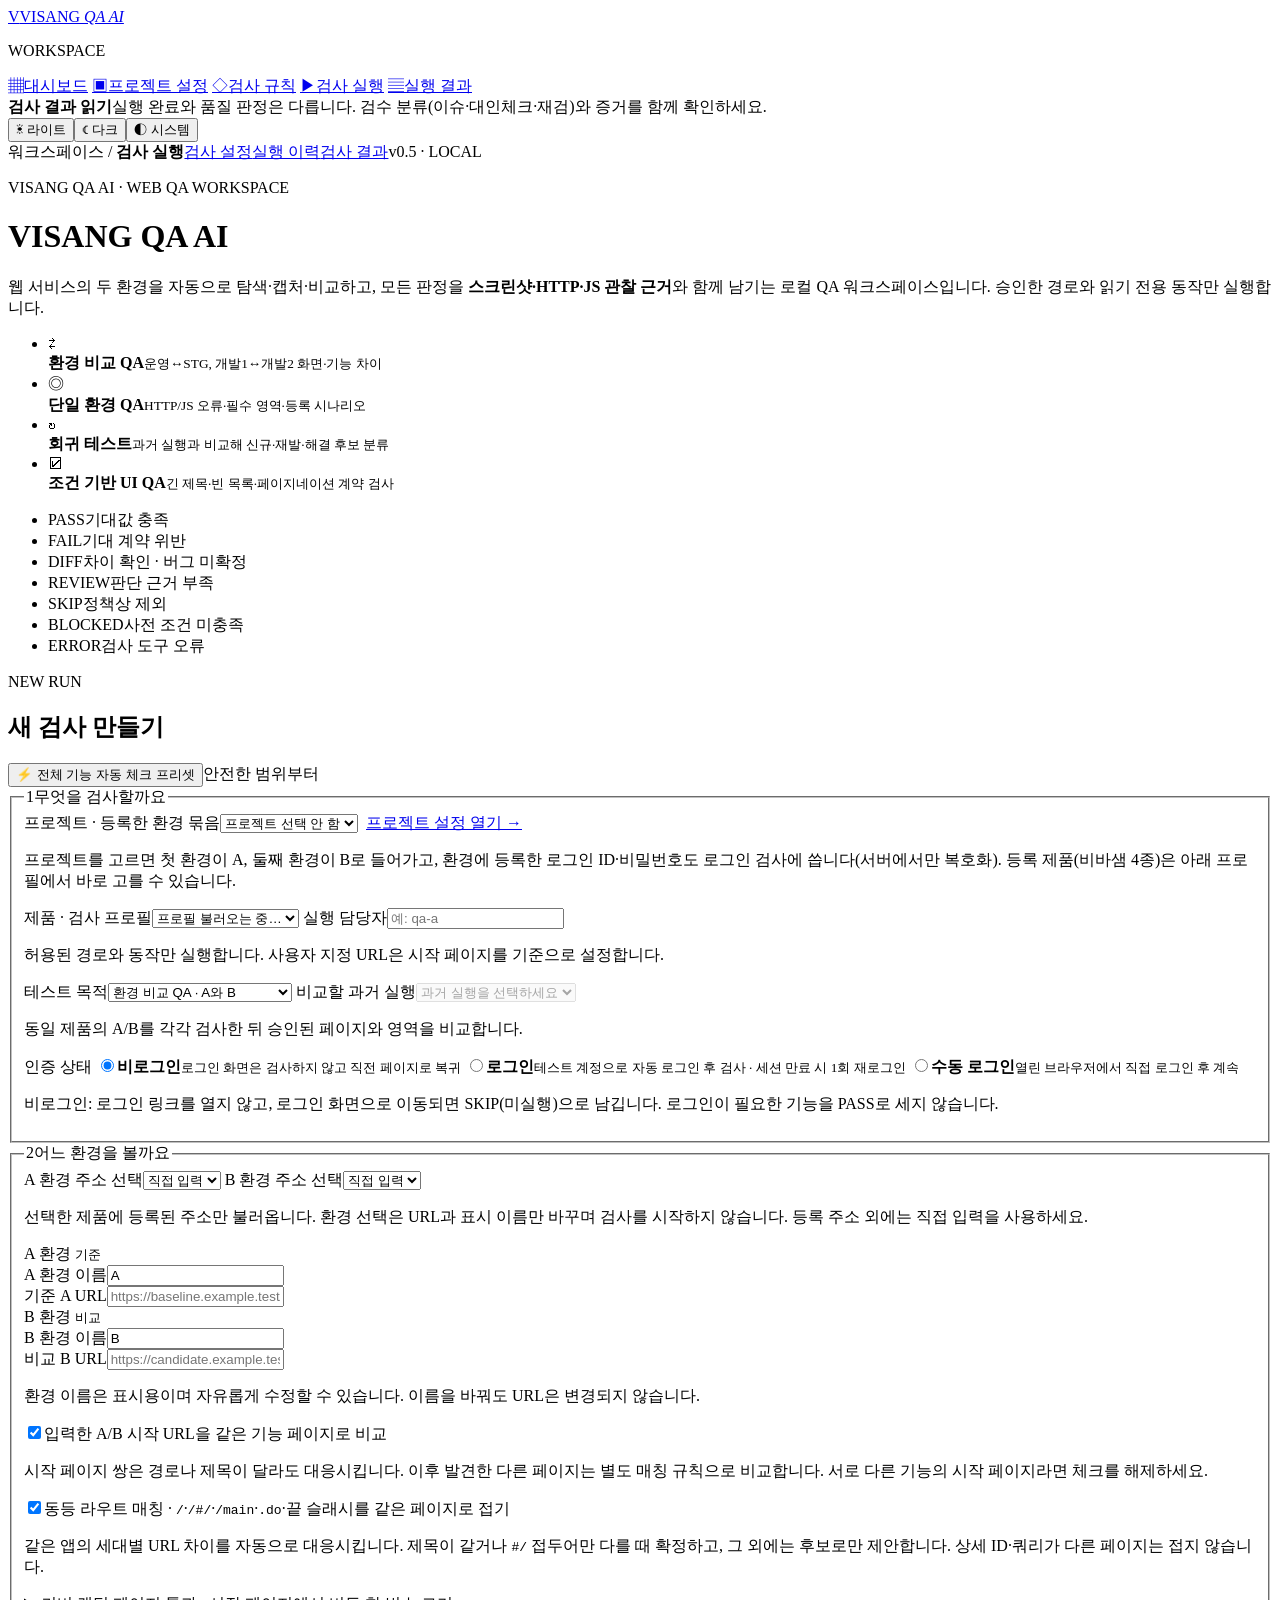
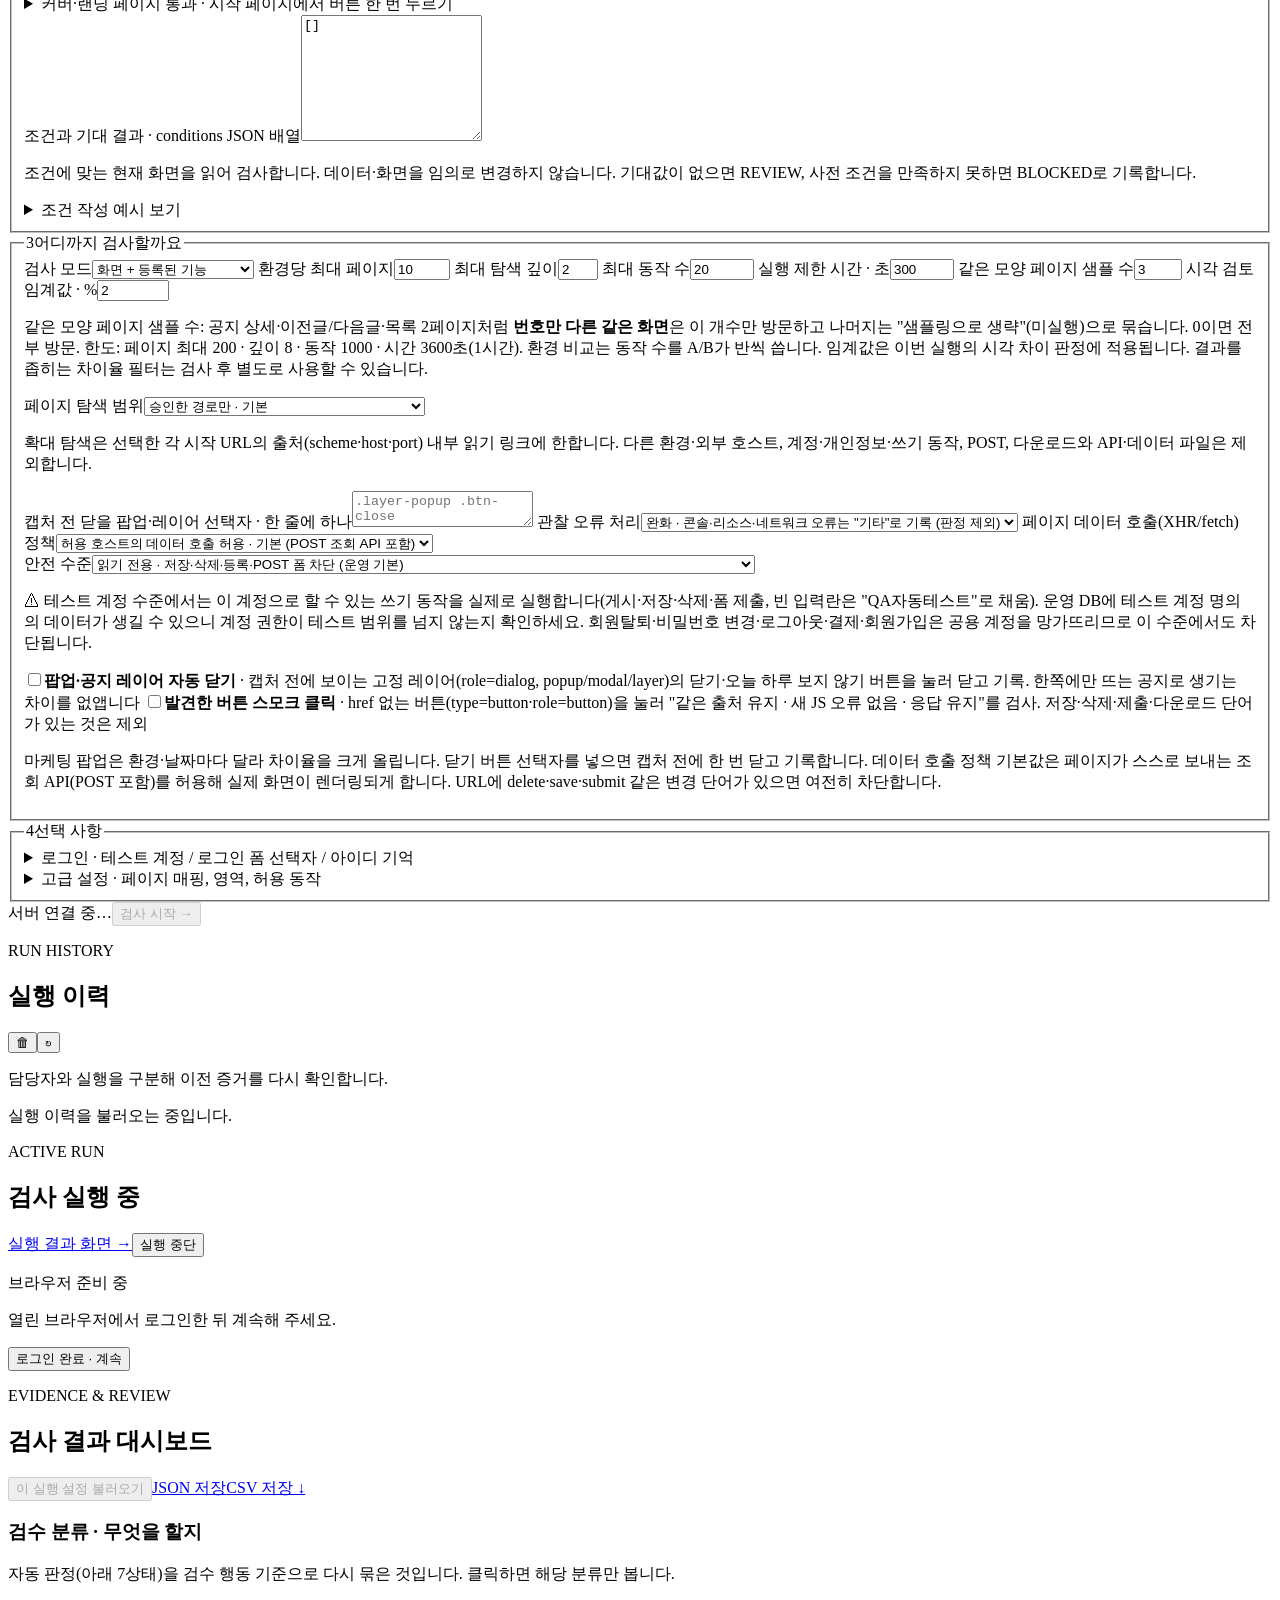
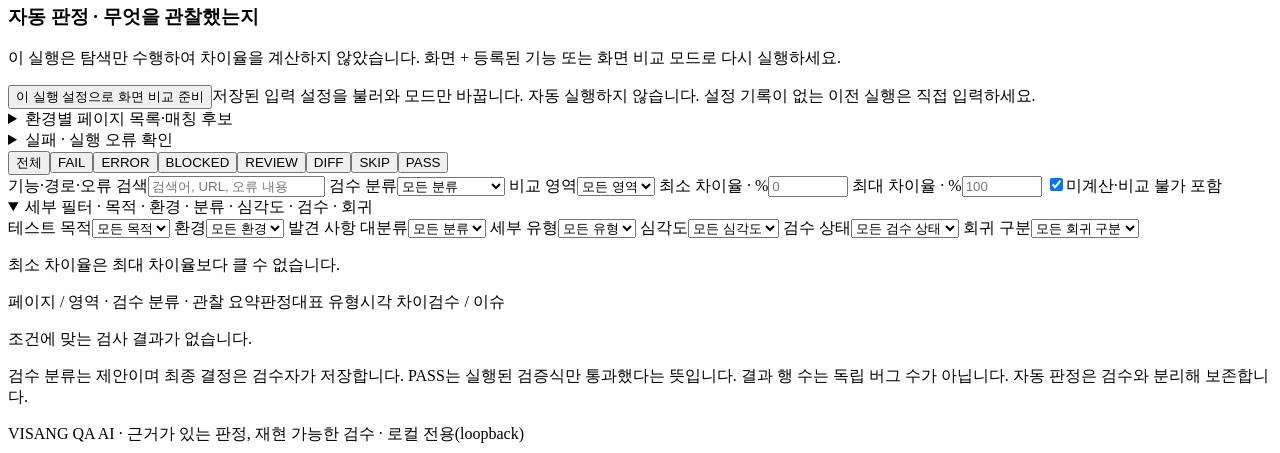
==== commit 7a017f26: "Merge branch '1105_mia' into taehwan-" ====
--- a/public/index.html
+++ b/public/index.html
@@ -3,31 +3,51 @@
 <head>
   <meta charset="UTF-8" />
   <meta name="viewport" content="width=device-width, initial-scale=1.0" />
-  <title>Web QA Comparator · QA Workspace</title>
+  <title>VISANG QA AI · 웹 QA 워크스페이스</title>
   <link rel="stylesheet" href="/styles.css" />
-  <link rel="stylesheet" href="/scan_shell.css" />
+  <script src="/theme-boot.js"></script>
+  <script type="module" src="/shell.js"></script>
   <script type="module" src="/app.js"></script>
 </head>
-<body>
-  <aside class="qa-sidebar" aria-label="주 메뉴">
-    <a class="qa-brand" href="/m_dashboard.html"><span>Q</span> QA Workspace</a>
-    <p class="qa-nav-caption">WORKSPACE</p>
-    <nav>
-      <a href="/m_dashboard.html">▦ &nbsp; 대시보드</a>
-      <a href="/m_project_settings.html">▣ &nbsp; 프로젝트 설정</a>
-      <a href="/m_rules.html">◇ &nbsp; 검사 규칙</a>
-      <a class="active" href="/" aria-current="page">▶ &nbsp; 검사 실행</a>
-      <a href="/m_results.html">▤ &nbsp; 실행 결과</a>
+<body data-page="run">
+<div class="app">
+  <aside class="sidebar">
+    <a class="brand-link" href="/m_dashboard.html"><span class="brand-mark" aria-hidden="true">V</span><span>VISANG <em>QA AI</em></span></a>
+    <p class="nav-caption">WORKSPACE</p>
+    <nav aria-label="주 메뉴">
+      <a href="/m_dashboard.html" data-page="dashboard"><span class="nav-icon">▦</span>대시보드</a>
+      <a href="/m_project_settings.html" data-page="projects"><span class="nav-icon">▣</span>프로젝트 설정</a>
+      <a href="/m_rules.html" data-page="rules"><span class="nav-icon">◇</span>검사 규칙</a>
+      <a href="/" data-page="run"><span class="nav-icon">▶</span>검사 실행</a>
+      <a href="/m_results.html" data-page="results"><span class="nav-icon">▤</span>실행 결과</a>
     </nav>
-    <div class="qa-side-note"><strong>검사 실행</strong><p>검사를 설정하고 시작합니다. 진행 상황과 상세 내역은 실행 결과에서 확인합니다.</p></div>
+    <div class="side-note"><strong>검사 결과 읽기</strong>실행 완료와 품질 판정은 다릅니다. 검수 분류(이슈·대인체크·재검)와 증거를 함께 확인하세요.</div>
+    <div class="theme-switch" role="group" aria-label="테마"><button type="button" data-theme="light">☀ 라이트</button><button type="button" data-theme="dark">☾ 다크</button><button type="button" data-theme="system">◐ 시스템</button></div>
   </aside>
-  <div class="qa-shell">
-    <header class="qa-topbar"><span>워크스페이스 / <strong>검사 실행</strong></span><span class="qa-local-pill">● 로컬 QA</span></header>
-  <main class="layout">
-    <header class="qa-page-head">
-      <p class="eyebrow">SCAN &amp; REVIEW</p>
-      <h1>검사 실행</h1>
-      <p class="subtitle">두 환경의 화면과 기능을 확인하고, 발견한 차이를 근거와 함께 검수합니다.</p>
+  <div class="shell">
+  <nav class="topbar" aria-label="현재 위치"><span>워크스페이스 / <strong>검사 실행</strong></span><span class="topbar-links"><a href="#settingsTitle">검사 설정</a><a href="#historyTitle">실행 이력</a><a href="#resultTitle">검사 결과</a></span><span class="version-pill" id="versionPill">v0.5 · LOCAL</span></nav>
+  <main class="layout" id="top">
+    <header class="page-header">
+      <div class="hero">
+        <p class="eyebrow">VISANG QA AI · WEB QA WORKSPACE</p>
+        <h1>VISANG QA AI</h1>
+        <p class="subtitle">웹 서비스의 두 환경을 자동으로 탐색·캡처·비교하고, 모든 판정을 <strong>스크린샷·HTTP·JS 관찰 근거</strong>와 함께 남기는 로컬 QA 워크스페이스입니다. 승인한 경로와 읽기 전용 동작만 실행합니다.</p>
+        <ul class="capability-strip" aria-label="지원하는 테스트">
+          <li><span class="cap-icon">⇄</span><div><b>환경 비교 QA</b><small>운영↔STG, 개발1↔개발2 화면·기능 차이</small></div></li>
+          <li><span class="cap-icon">◎</span><div><b>단일 환경 QA</b><small>HTTP/JS 오류·필수 영역·등록 시나리오</small></div></li>
+          <li><span class="cap-icon">↻</span><div><b>회귀 테스트</b><small>과거 실행과 비교해 신규·재발·해결 후보 분류</small></div></li>
+          <li><span class="cap-icon">☑</span><div><b>조건 기반 UI QA</b><small>긴 제목·빈 목록·페이지네이션 계약 검사</small></div></li>
+        </ul>
+      </div>
+      <ul class="status-legend" aria-label="판정 상태 안내">
+        <li><span class="status PASS">PASS</span>기대값 충족</li>
+        <li><span class="status FAIL">FAIL</span>기대 계약 위반</li>
+        <li><span class="status DIFF">DIFF</span>차이 확인 · 버그 미확정</li>
+        <li><span class="status REVIEW">REVIEW</span>판단 근거 부족</li>
+        <li><span class="status SKIP">SKIP</span>정책상 제외</li>
+        <li><span class="status BLOCKED">BLOCKED</span>사전 조건 미충족</li>
+        <li><span class="status ERROR">ERROR</span>검사 도구 오류</li>
+      </ul>
     </header>
 
     <div id="errorSection" class="notice error-notice hidden" role="alert"></div>
@@ -35,93 +55,198 @@
 
     <div class="workspace-grid">
       <section class="panel settings" aria-labelledby="settingsTitle">
-        <div class="section-heading"><div><p class="eyebrow">NEW RUN</p><h2 id="settingsTitle">검사 설정</h2></div><span class="mini-badge">안전한 범위부터</span></div>
+        <div class="section-heading"><div><p class="eyebrow">NEW RUN</p><h2 id="settingsTitle">새 검사 만들기</h2></div><div class="heading-actions"><button id="fullCheckPreset" type="button" class="secondary preset-button">⚡ 전체 기능 자동 체크 프리셋</button><span class="mini-badge">안전한 범위부터</span></div></div>
         <form id="scanForm">
-          <label class="field"><span>프로젝트 선택</span><select id="projectId"><option value="">프로젝트 선택 안 함</option></select></label>
-          <p class="helper">프로젝트를 선택하면 등록한 환경을 아래 A/B 환경 주소에서 고를 수 있습니다. 프로젝트 설정은 로컬 PostgreSQL에 저장됩니다.</p>
-          <div class="two-columns">
-            <label class="field"><span>제품 · 검사 프로필</span><select id="profileId" name="profileId" required><option value="">프로필 불러오는 중…</option></select></label>
-            <label class="field"><span>실행 담당자</span><input id="operatorId" name="operatorId" required maxlength="50" placeholder="예: qa-a" autocomplete="off" /></label>
-          </div>
-          <p id="profileHint" class="helper">허용된 경로와 동작만 실행합니다. 사용자 지정 URL은 시작 페이지를 기준으로 설정합니다.</p>
-          <div class="two-columns purpose-fields">
-            <label class="field"><span>테스트 목적</span><select id="testType" name="testType"><option value="comparison">환경 비교 QA · A와 B</option><option value="single">단일 환경 QA · A</option><option value="regression">회귀 테스트 · 과거와 현재 A</option><option value="conditional">조건 기반 UI QA · A</option></select></label>
-            <label id="previousRunField" class="field hidden"><span>비교할 과거 실행</span><select id="previousRunId" name="previousRunId" disabled><option value="">과거 실행을 선택하세요</option></select></label>
-          </div>
-          <p id="testTypeHint" class="helper">동일 제품의 A/B를 각각 검사한 뒤 승인된 페이지와 영역을 비교합니다.</p>
-          <div class="two-columns environment-registry-fields">
-            <label class="field"><span>A 환경 주소 선택</span><select id="baselineEnvironmentId" name="baselineEnvironmentId"><option value="custom">직접 입력</option></select></label>
-            <label id="candidateEnvironmentField" class="field"><span>B 환경 주소 선택</span><select id="candidateEnvironmentId" name="candidateEnvironmentId"><option value="custom">직접 입력</option></select></label>
-          </div>
-          <p class="helper">프로젝트를 선택하면 해당 프로젝트의 환경을 불러옵니다. 환경 선택은 URL과 표시 이름만 바꾸며 검사를 시작하지 않습니다. 직접 입력도 가능합니다.</p>
-          <div class="two-columns environment-fields">
-            <label class="field"><span>A 환경 이름</span><input id="baselineName" name="baselineName" required maxlength="50" value="A" placeholder="예: 운영, DEV1" autocomplete="off" /></label>
-            <label id="candidateNameField" class="field"><span>B 환경 이름</span><input id="candidateName" name="candidateName" required maxlength="50" value="B" placeholder="예: STG, DEV2" autocomplete="off" /></label>
-          </div>
-          <p class="helper">환경 이름은 제품과 별도로 정하는 표시용 이름이며 자유롭게 수정할 수 있습니다. 이름을 바꿔도 URL은 변경되지 않습니다.</p>
-          <div class="two-columns url-fields">
-            <label class="field"><span><i class="site-dot a" aria-hidden="true"></i><span id="baselineLabel">기준 A URL</span></span><input id="baselineUrl" name="baselineUrl" type="url" required maxlength="2000" placeholder="https://baseline.example.test/" autocomplete="off" spellcheck="false" /></label>
-            <label id="candidateField" class="field"><span><i class="site-dot b" aria-hidden="true"></i>비교 B URL</span><input id="candidateUrl" name="candidateUrl" type="url" required maxlength="2000" placeholder="https://candidate.example.test/" autocomplete="off" spellcheck="false" /></label>
-          </div>
-          <div id="pairStartPagesField" class="start-pair-setting">
-            <label class="checkbox-line"><input id="pairStartPages" name="pairStartPages" type="checkbox" checked /><span>입력한 A/B 시작 URL을 같은 기능 페이지로 비교</span></label>
-            <p class="helper">시작 페이지 쌍은 경로나 제목이 달라도 대응시킵니다. 이후 발견한 다른 페이지는 별도 매칭 규칙으로 비교합니다. 서로 다른 기능의 시작 페이지라면 체크를 해제하세요.</p>
-          </div>
-          <div id="conditionsPanel" class="condition-panel hidden">
-            <label class="field"><span>조건과 기대 결과 · conditions JSON 배열</span><textarea id="conditions" rows="8" spellcheck="false">[]</textarea></label>
-            <p class="helper">조건에 맞는 현재 화면을 읽어 검사합니다. 데이터·화면을 임의로 변경하지 않습니다. 기대값이 없으면 REVIEW, 사전 조건을 만족하지 못하면 BLOCKED로 기록합니다.</p>
-            <details class="condition-help"><summary>조건 작성 예시 보기</summary><p class="helper">아래는 합성 데모 예시입니다. 실제 대상의 선택자와 명세로 바꿔 사용하세요. visible·overflow는 boolean, count·text_length는 equals/min/max, attribute는 속성값이나 exists를 사용합니다.</p><pre id="conditionExample"></pre><button id="useConditionExample" class="secondary" type="button">예시를 입력란에 넣기</button></details>
-          </div>
-          <div class="option-grid">
-            <label class="field"><span>검사 모드</span><select id="mode" name="mode"><option value="combined">화면 + 등록된 기능</option><option value="visual">화면 비교</option><option value="discovery">탐색만 · 화면 비교 안 함</option></select></label>
-            <label class="field"><span>환경당 최대 페이지</span><input id="maxPages" name="maxPages" type="number" min="1" max="30" value="10" required /></label>
-            <label class="field"><span>최대 탐색 깊이</span><input id="maxDepth" name="maxDepth" type="number" min="0" max="4" value="2" required /></label>
-            <label class="field"><span>최대 동작 수</span><input id="maxActions" name="maxActions" type="number" min="0" max="200" value="20" required /></label>
-            <label class="field"><span>실행 제한 시간 · 초</span><input id="timeoutSeconds" name="timeoutSeconds" type="number" min="15" max="600" value="300" required /></label>
-            <label class="field"><span>시각 검토 임계값 · %</span><input id="visualThreshold" name="visualThreshold" type="number" min="0.1" max="100" step="0.1" value="2" required /></label>
-          </div>
-          <p class="helper">임계값은 이번 실행의 시각 차이 판정에 적용됩니다. 결과를 좁히는 차이율 필터는 검사 후 별도로 사용할 수 있습니다. 현재 등록 기능 시나리오는 합성 데모에서 제공됩니다.</p>
-          <label class="field crawl-scope-field"><span>페이지 탐색 범위</span><select id="crawlScope" name="crawlScope"><option value="approved_paths">승인한 경로만 · 기본</option><option value="same_origin_readonly">환경 내부 읽기 전용 링크 탐색 · 선택 시 확대</option></select></label>
-          <p id="crawlScopeHint" class="helper"></p>
-          <p class="helper">확대 탐색은 선택한 각 시작 URL의 출처(scheme·host·port) 내부 읽기 링크에 한합니다. 다른 환경·외부 호스트, 계정·개인정보·쓰기 동작, POST, 다운로드와 API·데이터 파일은 제외하고 페이지·깊이·동작·시간 한도를 유지합니다.</p>
-
-          <details class="configuration-details">
-            <summary>수동 로그인과 아이디 기억</summary>
-            <div class="details-content">
-              <label class="checkbox-line"><input id="manualLogin" name="manualLogin" type="checkbox" /><span>검사 전에 열린 브라우저에서 직접 로그인</span></label>
-              <p class="helper">로그인 창에 아이디·비밀번호를 직접 입력한 뒤 이 화면에서 ‘로그인 완료 · 계속’을 누릅니다. 이 도구는 비밀번호를 입력받거나 저장하지 않습니다.</p>
-              <label class="checkbox-line"><input id="rememberIds" type="checkbox" /><span>이 브라우저에 아이디만 기억하기</span></label>
-              <div class="two-columns remembered-fields">
-                <label class="field"><span>A 환경 아이디 메모</span><input id="rememberedIdA" maxlength="120" autocomplete="off" placeholder="선택 입력 · 서버 전송 안 함" /></label>
-                <label id="rememberedIdBField" class="field"><span>B 환경 아이디 메모</span><input id="rememberedIdB" maxlength="120" autocomplete="off" placeholder="선택 입력 · 서버 전송 안 함" /></label>
-              </div>
-              <p class="helper">담당자·프로필·환경별로 이 PC의 브라우저에만 저장합니다. 체크를 해제하면 현재 담당자·프로필의 저장된 아이디를 지웁니다.</p>
-            </div>
-          </details>
-
-          <details class="configuration-details">
-            <summary>고급 설정 · 페이지 매핑, 영역, 허용 동작</summary>
-            <div class="details-content">
-              <p class="helper">기본 탐색은 시작 페이지와 명시한 별칭·승인 경로만 허용합니다. 환경 내부 읽기 전용 링크 탐색을 선택하면 각 출처 내부의 안전한 읽기 링크로 범위를 확대합니다. 추가 동작은 검토 후 등록하세요. 전체 허용(*)이나 목적이 불명확한 동작을 허용하지 않습니다. 정적 CDN과 탐색·API·인증 호스트는 용도에 맞게 나누어 등록합니다.</p>
-              <label class="field"><span>추가 허용 경로 · 한 줄에 하나</span><textarea id="allowedPaths" rows="3" spellcheck="false" placeholder="/notice/list&#10;/search"></textarea></label>
-              <label class="field"><span>탐색·API·인증 허용 호스트 · allowedHosts</span><textarea id="allowedHosts" rows="3" spellcheck="false" placeholder="api.example.test&#10;auth.example.test"></textarea></label>
-              <p class="helper">필요한 정확한 호스트를 한 줄에 하나씩 입력합니다. 호스트 등록만으로 모든 경로·동작을 허용하지는 않습니다.</p>
-              <label class="field"><span>정적 CDN 허용 호스트 · resourceHosts</span><textarea id="resourceHosts" rows="3" spellcheck="false" placeholder="static.example.test&#10;cdn.example.test"></textarea></label>
-              <p class="helper">스크립트·스타일·이미지·폰트 등 정적 자원 요청에만 쓰는 정확한 호스트입니다. 이 목록은 페이지 이동·API 호출·로그인 호스트를 허용하지 않습니다.</p>
-              <label class="field"><span>라우트 별칭 · aliases</span><textarea id="aliases" rows="4" spellcheck="false">[]</textarea></label>
-              <label class="field"><span>비교 영역 · regions</span><textarea id="regions" rows="4" spellcheck="false">[]</textarea></label>
-              <label class="field"><span>민감정보 캡처 마스킹 · privateMaskSelectors</span><textarea id="privateMaskSelectors" rows="3" spellcheck="false">[]</textarea></label>
-              <p class="helper">화면의 이름·계정 헤더 등 가릴 요소의 선택자를 문자열 배열로 입력합니다(최대 30개). 비밀번호 입력 마스킹은 기본 유지됩니다. 개인정보를 자동으로 찾아주는 기능은 아니므로 캡처 전 대상을 확인하세요.</p>
-              <label class="field"><span>허용된 동작 · safeActions</span><textarea id="safeActions" rows="4" spellcheck="false">[]</textarea></label>
-              <label class="field"><span>등록 시나리오 ID · scenarioIds</span><textarea id="scenarioIds" rows="2" spellcheck="false">[]</textarea></label>
-            </div>
-          </details>
+
+          <!-- STEP 1 · 대상 -->
+          <fieldset class="step">
+            <legend><span class="step-no">1</span>무엇을 검사할까요</legend>
+            <div class="two-columns">
+              <label class="field"><span>프로젝트 · 등록한 환경 묶음</span><select id="projectId"><option value="">프로젝트 선택 안 함</option></select></label>
+              <label class="field"><span>&nbsp;</span><a class="secondary-button" href="/m_project_settings.html">프로젝트 설정 열기 →</a></label>
+            </div>
+            <p class="helper">프로젝트를 고르면 첫 환경이 A, 둘째 환경이 B로 들어가고, 환경에 등록한 로그인 ID·비밀번호도 로그인 검사에 씁니다(서버에서만 복호화). 등록 제품(비바샘 4종)은 아래 프로필에서 바로 고를 수 있습니다. <span id="projectStorage"></span></p>
+            <div class="two-columns">
+              <label class="field"><span>제품 · 검사 프로필</span><select id="profileId" name="profileId" required><option value="">프로필 불러오는 중…</option></select></label>
+              <label class="field"><span>실행 담당자</span><input id="operatorId" name="operatorId" required maxlength="50" placeholder="예: qa-a" autocomplete="off" /></label>
+            </div>
+            <p id="profileHint" class="helper">허용된 경로와 동작만 실행합니다. 사용자 지정 URL은 시작 페이지를 기준으로 설정합니다.</p>
+            <div class="two-columns purpose-fields">
+              <label class="field"><span>테스트 목적</span><select id="testType" name="testType"><option value="comparison">환경 비교 QA · A와 B</option><option value="single">단일 환경 QA · A</option><option value="regression">회귀 테스트 · 과거와 현재 A</option><option value="conditional">조건 기반 UI QA · A</option></select></label>
+              <label id="previousRunField" class="field hidden"><span>비교할 과거 실행</span><select id="previousRunId" name="previousRunId" disabled><option value="">과거 실행을 선택하세요</option></select></label>
+            </div>
+            <p id="testTypeHint" class="helper">동일 제품의 A/B를 각각 검사한 뒤 승인된 페이지와 영역을 비교합니다.</p>
+            <div class="auth-mode" role="radiogroup" aria-labelledby="authModeLabel">
+              <span id="authModeLabel" class="auth-mode-label">인증 상태</span>
+              <label><input type="radio" name="authMode" value="anonymous" checked /><span><b>비로그인</b><small>로그인 화면은 검사하지 않고 직전 페이지로 복귀</small></span></label>
+              <label><input type="radio" name="authMode" value="login" /><span><b>로그인</b><small>테스트 계정으로 자동 로그인 후 검사 · 세션 만료 시 1회 재로그인</small></span></label>
+              <label><input type="radio" name="authMode" value="manual" /><span><b>수동 로그인</b><small>열린 브라우저에서 직접 로그인 후 계속</small></span></label>
+            </div>
+            <p id="authModeHint" class="helper">비로그인: 로그인 링크를 열지 않고, 로그인 화면으로 이동되면 SKIP(미실행)으로 남깁니다. 로그인이 필요한 기능을 PASS로 세지 않습니다.</p>
+          </fieldset>
+
+          <!-- STEP 2 · 환경 -->
+          <fieldset class="step">
+            <legend><span class="step-no">2</span>어느 환경을 볼까요</legend>
+            <div class="two-columns environment-registry-fields">
+              <label class="field"><span>A 환경 주소 선택</span><select id="baselineEnvironmentId" name="baselineEnvironmentId"><option value="custom">직접 입력</option></select></label>
+              <label id="candidateEnvironmentField" class="field"><span>B 환경 주소 선택</span><select id="candidateEnvironmentId" name="candidateEnvironmentId"><option value="custom">직접 입력</option></select></label>
+            </div>
+            <p class="helper">선택한 제품에 등록된 주소만 불러옵니다. 환경 선택은 URL과 표시 이름만 바꾸며 검사를 시작하지 않습니다. 등록 주소 외에는 직접 입력을 사용하세요.</p>
+            <div class="env-pair">
+              <div class="env-card env-a">
+                <div class="env-card-title"><i class="site-dot a" aria-hidden="true"></i>A 환경 <small>기준</small></div>
+                <div class="environment-fields">
+                  <label class="field"><span>A 환경 이름</span><input id="baselineName" name="baselineName" required maxlength="50" value="A" placeholder="예: 운영, DEV1" autocomplete="off" /></label>
+                </div>
+                <div class="url-fields">
+                  <label class="field"><span id="baselineLabel">기준 A URL</span><input id="baselineUrl" name="baselineUrl" type="url" required maxlength="2000" placeholder="https://baseline.example.test/" autocomplete="off" spellcheck="false" /></label>
+                </div>
+              </div>
+              <div class="env-card env-b" id="candidateCard">
+                <div class="env-card-title"><i class="site-dot b" aria-hidden="true"></i>B 환경 <small>비교</small></div>
+                <div class="environment-fields">
+                  <label id="candidateNameField" class="field"><span>B 환경 이름</span><input id="candidateName" name="candidateName" required maxlength="50" value="B" placeholder="예: STG, DEV2" autocomplete="off" /></label>
+                </div>
+                <div class="url-fields">
+                  <label id="candidateField" class="field"><span>비교 B URL</span><input id="candidateUrl" name="candidateUrl" type="url" required maxlength="2000" placeholder="https://candidate.example.test/" autocomplete="off" spellcheck="false" /></label>
+                </div>
+              </div>
+            </div>
+            <p class="helper">환경 이름은 표시용이며 자유롭게 수정할 수 있습니다. 이름을 바꿔도 URL은 변경되지 않습니다.</p>
+            <div id="pairStartPagesField" class="start-pair-setting">
+              <label class="checkbox-line"><input id="pairStartPages" name="pairStartPages" type="checkbox" checked /><span>입력한 A/B 시작 URL을 같은 기능 페이지로 비교</span></label>
+              <p class="helper">시작 페이지 쌍은 경로나 제목이 달라도 대응시킵니다. 이후 발견한 다른 페이지는 별도 매칭 규칙으로 비교합니다. 서로 다른 기능의 시작 페이지라면 체크를 해제하세요.</p>
+              <label class="checkbox-line"><input id="routeEquivalence" name="routeEquivalence" type="checkbox" checked /><span>동등 라우트 매칭 · <code>/</code>·<code>/#/</code>·<code>/main</code>·<code>.do</code>·끝 슬래시를 같은 페이지로 접기</span></label>
+              <p class="helper">같은 앱의 세대별 URL 차이를 자동으로 대응시킵니다. 제목이 같거나 <code>#/</code> 접두어만 다를 때 확정하고, 그 외에는 후보로만 제안합니다. 상세 ID·쿼리가 다른 페이지는 접지 않습니다.</p>
+            </div>
+            <details class="configuration-details entry-details" id="entryDetails">
+              <summary>커버·랜딩 페이지 통과 · 시작 페이지에서 버튼 한 번 누르기</summary>
+              <div class="details-content">
+                <p class="helper">예: 레거시 모바일 <code>/#/</code>가 <code>/#/coverPage</code>로 열리고 ‘모바일 웹으로 이동하기’를 눌러야 홈이 나오는 경우. 시작 페이지에서 지정한 버튼이 보이면 한 번 클릭하고, 이동한 화면을 시작 페이지로 삼습니다. 버튼이 없으면 그냥 지나갑니다(SKIP · 비필수). 다른 경로로 완전히 이동하면 그 경로도 허용 경로에 있어야 합니다.</p>
+                <div class="two-columns">
+                  <label class="field"><span>통과 버튼 선택자</span><input id="entrySelector" maxlength="300" autocomplete="off" spellcheck="false" placeholder="button, a.btn-mobile-web" /></label>
+                  <label class="field"><span>버튼 글자 · 선택 (띄어쓰기 무시, 여러 개는 | 로 구분)</span><input id="entryText" maxlength="300" autocomplete="off" placeholder="모바일웹으로 계속하기|PC버전으로 계속하기" /></label>
+                </div>
+                <div class="two-columns">
+                  <label class="field"><span>적용할 URL 패턴 · 선택</span><input id="entryUrlPattern" maxlength="300" autocomplete="off" spellcheck="false" placeholder="*coverPage*" /></label>
+                  <label class="field"><span>적용 환경</span><select id="entrySides"><option value="both">A와 B 모두</option><option value="a">A만</option><option value="b">B만</option></select></label>
+                </div>
+              </div>
+            </details>
+            <div id="conditionsPanel" class="condition-panel hidden">
+              <label class="field"><span>조건과 기대 결과 · conditions JSON 배열</span><textarea id="conditions" rows="8" spellcheck="false">[]</textarea></label>
+              <p class="helper">조건에 맞는 현재 화면을 읽어 검사합니다. 데이터·화면을 임의로 변경하지 않습니다. 기대값이 없으면 REVIEW, 사전 조건을 만족하지 못하면 BLOCKED로 기록합니다.</p>
+              <details class="condition-help"><summary>조건 작성 예시 보기</summary><p class="helper">아래는 합성 데모 예시입니다. 실제 대상의 선택자와 명세로 바꿔 사용하세요. visible·overflow는 boolean, count·text_length는 equals/min/max, attribute는 속성값이나 exists를 사용합니다.</p><pre id="conditionExample"></pre><button id="useConditionExample" class="secondary" type="button">예시를 입력란에 넣기</button></details>
+            </div>
+          </fieldset>
+
+          <!-- STEP 3 · 범위 -->
+          <fieldset class="step">
+            <legend><span class="step-no">3</span>어디까지 검사할까요</legend>
+            <div class="option-grid">
+              <label class="field"><span>검사 모드</span><select id="mode" name="mode"><option value="combined">화면 + 등록된 기능</option><option value="visual">화면 비교</option><option value="discovery">탐색만 · 화면 비교 안 함</option></select></label>
+              <label class="field"><span>환경당 최대 페이지</span><input id="maxPages" name="maxPages" type="number" min="1" max="200" value="10" required /></label>
+              <label class="field"><span>최대 탐색 깊이</span><input id="maxDepth" name="maxDepth" type="number" min="0" max="8" value="2" required /></label>
+              <label class="field"><span>최대 동작 수</span><input id="maxActions" name="maxActions" type="number" min="0" max="1000" value="20" required /></label>
+              <label class="field"><span>실행 제한 시간 · 초</span><input id="timeoutSeconds" name="timeoutSeconds" type="number" min="15" max="3600" value="300" required /></label>
+              <label class="field"><span>같은 모양 페이지 샘플 수</span><input id="instanceSampleLimit" name="instanceSampleLimit" type="number" min="0" max="50" value="3" required /></label>
+              <label class="field"><span>시각 검토 임계값 · %</span><input id="visualThreshold" name="visualThreshold" type="number" min="0.1" max="100" step="0.1" value="2" required /></label>
+            </div>
+            <p class="helper">같은 모양 페이지 샘플 수: 공지 상세·이전글/다음글·목록 2페이지처럼 <b>번호만 다른 같은 화면</b>은 이 개수만 방문하고 나머지는 "샘플링으로 생략"(미실행)으로 묶습니다. 0이면 전부 방문. 한도: 페이지 최대 200 · 깊이 8 · 동작 1000 · 시간 3600초(1시간). 환경 비교는 동작 수를 A/B가 반씩 씁니다. 임계값은 이번 실행의 시각 차이 판정에 적용됩니다. 결과를 좁히는 차이율 필터는 검사 후 별도로 사용할 수 있습니다.</p>
+            <label class="field crawl-scope-field"><span>페이지 탐색 범위</span><select id="crawlScope" name="crawlScope"><option value="approved_paths">승인한 경로만 · 기본</option><option value="same_origin_readonly">환경 내부 읽기 전용 링크 탐색 · 선택 시 확대</option></select></label>
+            <p id="crawlScopeHint" class="helper"></p>
+            <p class="helper">확대 탐색은 선택한 각 시작 URL의 출처(scheme·host·port) 내부 읽기 링크에 한합니다. 다른 환경·외부 호스트, 계정·개인정보·쓰기 동작, POST, 다운로드와 API·데이터 파일은 제외합니다.</p>
+            <div class="two-columns capture-fields">
+              <label class="field"><span>캡처 전 닫을 팝업·레이어 선택자 · 한 줄에 하나</span><textarea id="dismissSelectors" rows="2" spellcheck="false" placeholder=".layer-popup .btn-close&#10;#todayClose"></textarea></label>
+              <label class="field"><span>관찰 오류 처리</span><select id="observationMode" name="observationMode"><option value="lenient">완화 · 콘솔·리소스·네트워크 오류는 "기타"로 기록 (판정 제외)</option><option value="strict">엄격 · JS 오류·깨진 이미지도 FAIL</option></select></label>
+              <label class="field"><span>페이지 데이터 호출(XHR/fetch) 정책</span><select id="xhrPolicy" name="xhrPolicy"><option value="allow_allowed_hosts">허용 호스트의 데이터 호출 허용 · 기본 (POST 조회 API 포함)</option><option value="block_writes">GET만 허용 · POST 데이터 호출 차단 (엄격)</option></select></label>
+            </div>
+            <label class="field safety-field"><span>안전 수준</span><select id="safetyLevel" name="safetyLevel"><option value="strict">읽기 전용 · 저장·삭제·등록·POST 폼 차단 (운영 기본)</option><option value="test_account">테스트 계정 · 쓰기 동작·폼 제출·마이페이지까지 실행 (회원탈퇴·비밀번호 변경·로그아웃·결제·회원가입만 차단)</option></select></label>
+            <p class="helper safety-warning hidden" id="safetyWarning">⚠ 테스트 계정 수준에서는 이 계정으로 할 수 있는 쓰기 동작을 실제로 실행합니다(게시·저장·삭제·폼 제출, 빈 입력란은 "QA자동테스트"로 채움). 운영 DB에 테스트 계정 명의의 데이터가 생길 수 있으니 계정 권한이 테스트 범위를 넘지 않는지 확인하세요. 회원탈퇴·비밀번호 변경·로그아웃·결제·회원가입은 공용 계정을 망가뜨리므로 이 수준에서도 차단됩니다.</p>
+            <label class="checkbox-line smoke-line"><input id="autoDismiss" name="autoDismiss" type="checkbox" /><span><b>팝업·공지 레이어 자동 닫기</b> · 캡처 전에 보이는 고정 레이어(role=dialog, popup/modal/layer)의 닫기·오늘 하루 보지 않기 버튼을 눌러 닫고 기록. 한쪽에만 뜨는 공지로 생기는 차이를 없앱니다</span></label>
+            <label class="checkbox-line smoke-line"><input id="smokeActions" name="smokeActions" type="checkbox" /><span><b>발견한 버튼 스모크 클릭</b> · href 없는 버튼(type=button·role=button)을 눌러 "같은 출처 유지 · 새 JS 오류 없음 · 응답 유지"를 검사. 저장·삭제·제출·다운로드 단어가 있는 것은 제외</span></label>
+            <p class="helper">마케팅 팝업은 환경·날짜마다 달라 차이율을 크게 올립니다. 닫기 버튼 선택자를 넣으면 캡처 전에 한 번 닫고 기록합니다. 데이터 호출 정책 기본값은 페이지가 스스로 보내는 조회 API(POST 포함)를 허용해 실제 화면이 렌더링되게 합니다. URL에 delete·save·submit 같은 변경 단어가 있으면 여전히 차단합니다.</p>
+          </fieldset>
+
+          <!-- STEP 4 · 선택 사항 -->
+          <fieldset class="step step-optional">
+            <legend><span class="step-no">4</span>선택 사항</legend>
+            <details class="configuration-details" id="loginDetails">
+              <summary>로그인 · 테스트 계정 / 로그인 폼 선택자 / 아이디 기억</summary>
+              <div class="details-content">
+                <div class="login-option">
+                  <input id="loginEnabled" type="checkbox" hidden /><p class="helper"><b>테스트 계정 자동 로그인</b>은 1단계 인증 상태를 <b>로그인</b>으로 고르면 켜집니다. 계정은 ① 프로젝트 설정의 환경별 로그인 정보 ② 아래 공용 테스트 계정(<code>secrets/accounts.json</code>) 순으로 씁니다. 선택자를 비우면 로그인 링크 → 비밀번호 입력란 → 그 앞의 아이디 입력란을 <b>자동 탐지</b>합니다.</p>
+                  <div class="credential-box" id="credentialBox">
+                    <div class="credential-status"><span id="credentialState" class="job-state">확인 중</span><span id="credentialText" class="helper">공용 테스트 계정 상태를 불러오는 중입니다.</span></div>
+                    <div class="credential-form">
+                      <label class="field"><span>테스트 계정 ID</span><input id="credentialId" maxlength="200" autocomplete="off" spellcheck="false" placeholder="예: qavivatest003" /></label>
+                      <label class="field"><span>비밀번호</span><input id="credentialPw" type="password" maxlength="200" autocomplete="new-password" placeholder="입력 후 저장" /></label>
+                      <button id="saveCredential" class="primary" type="button">계정 저장</button>
+                      <button id="clearCredential" class="secondary danger" type="button">삭제</button>
+                    </div>
+                    <p class="helper">저장하면 이 PC의 <code>secrets/accounts.json</code>(git 제외)에만 기록되고 화면·검사 요청·보고서에는 남지 않습니다. 한 번 저장하면 모든 환경(A/B)·제품에 이 계정으로 자동 로그인합니다.</p>
+                  </div>
+                  <div id="loginFields" class="login-fields disabled">
+                    <div class="two-columns">
+                      <label class="field"><span>로그인 페이지 URL · 비우면 시작 URL</span><input id="loginUrl" type="url" maxlength="2000" autocomplete="off" spellcheck="false" placeholder="https://stg-e.example.test/login" /></label>
+                      <label class="field"><span>계정 키 · accountKey</span><input id="loginAccountKey" maxlength="50" autocomplete="off" placeholder="default" /></label>
+                    </div>
+                    <div class="three-columns">
+                      <label class="field"><span>아이디 입력 선택자 · 선택(자동 탐지 실패 시)</span><input id="loginUsernameSelector" maxlength="300" autocomplete="off" spellcheck="false" placeholder="#userId" /></label>
+                      <label class="field"><span>비밀번호 입력 선택자 · 선택</span><input id="loginPasswordSelector" maxlength="300" autocomplete="off" spellcheck="false" placeholder="#userPw" /></label>
+                      <label class="field"><span>로그인 버튼 선택자 · 선택</span><input id="loginSubmitSelector" maxlength="300" autocomplete="off" spellcheck="false" placeholder="button[type=submit]" /></label>
+                    </div>
+                    <div class="two-columns">
+                      <label class="field"><span>성공 확인 선택자 · 선택</span><input id="loginSuccessSelector" maxlength="300" autocomplete="off" spellcheck="false" placeholder=".user-name, #logoutBtn" /></label>
+                      <label class="field"><span>실패 메시지 선택자 · 선택</span><input id="loginFailureSelector" maxlength="300" autocomplete="off" spellcheck="false" placeholder=".login-error" /></label>
+                    </div>
+                    <div class="secret-note">
+                      <b>자격증명 제공 방법 (서버·보고서·화면에 절대 저장되지 않음)</b>
+                      <pre>set QA_LOGIN_A_ID=테스트계정   set QA_LOGIN_A_PW=비밀번호     ← A 환경 (B는 QA_LOGIN_B_*)
+또는 secrets/accounts.json: {"accounts": {"default": {"id": "...", "pw": "..."}, "default.b": {...}}}</pre>
+                      <span class="helper">환경변수 우선 → 공용 <code>QA_LOGIN_ID/PW</code> → 비밀 파일 순으로 찾습니다. 없으면 검사는 <code>LOGIN_CREDENTIALS_MISSING</code>(BLOCKED · 재검)으로 기록하고 추측하지 않습니다. 아이디 입력란은 캡처에서 자동 마스킹됩니다. <code>secrets/</code>는 .gitignore에 포함됩니다.</span>
+                    </div>
+                  </div>
+                </div>
+                <div class="login-option">
+                  <input id="manualLogin" name="manualLogin" type="checkbox" hidden /><p class="helper"><b>수동 로그인</b> · 1단계 인증 상태를 <b>수동 로그인</b>으로 고르면 검사 전에 브라우저가 열립니다.</p>
+                  <p class="helper">로그인 창에 아이디·비밀번호를 직접 입력한 뒤 이 화면에서 ‘로그인 완료 · 계속’을 누릅니다. 이 도구는 비밀번호를 입력받거나 저장하지 않습니다.</p>
+                </div>
+                <label class="checkbox-line"><input id="rememberIds" type="checkbox" /><span>이 브라우저에 아이디만 기억하기</span></label>
+                <div class="two-columns remembered-fields">
+                  <label class="field"><span>A 환경 아이디 메모</span><input id="rememberedIdA" maxlength="120" autocomplete="off" placeholder="선택 입력 · 서버 전송 안 함" /></label>
+                  <label id="rememberedIdBField" class="field"><span>B 환경 아이디 메모</span><input id="rememberedIdB" maxlength="120" autocomplete="off" placeholder="선택 입력 · 서버 전송 안 함" /></label>
+                </div>
+                <p class="helper">담당자·프로필·환경별로 이 PC의 브라우저에만 저장합니다. 체크를 해제하면 현재 담당자·프로필의 저장된 아이디를 지웁니다.</p>
+              </div>
+            </details>
+
+            <details class="configuration-details">
+              <summary>고급 설정 · 페이지 매핑, 영역, 허용 동작</summary>
+              <div class="details-content">
+                <p class="helper">기본 탐색은 시작 페이지와 명시한 별칭·승인 경로만 허용합니다. 전체 허용(*)이나 목적이 불명확한 동작을 허용하지 않습니다. 정적 CDN과 탐색·API·인증 호스트는 용도에 맞게 나누어 등록합니다.</p>
+                <label class="field"><span>추가 허용 경로 · 한 줄에 하나</span><textarea id="allowedPaths" rows="3" spellcheck="false" placeholder="/notice/list&#10;/search"></textarea></label>
+                <label class="field"><span>탐색·API·인증 허용 호스트 · allowedHosts</span><textarea id="allowedHosts" rows="3" spellcheck="false" placeholder="api.example.test&#10;auth.example.test"></textarea></label>
+                <p class="helper">필요한 정확한 호스트를 한 줄에 하나씩 입력합니다. 호스트 등록만으로 모든 경로·동작을 허용하지는 않습니다.</p>
+                <label class="field"><span>정적 CDN 허용 호스트 · resourceHosts</span><textarea id="resourceHosts" rows="3" spellcheck="false" placeholder="static.example.test&#10;cdn.example.test"></textarea></label>
+                <p class="helper">스크립트·스타일·이미지·폰트 등 정적 자원 요청에만 쓰는 정확한 호스트입니다. 페이지 이동·API 호출·로그인 호스트를 허용하지 않습니다.</p>
+                <label class="field"><span>라우트 별칭 · aliases</span><textarea id="aliases" rows="4" spellcheck="false">[]</textarea></label>
+                <label class="field"><span>비교 영역 · regions</span><textarea id="regions" rows="4" spellcheck="false">[]</textarea></label>
+                <label class="field"><span>민감정보 캡처 마스킹 · privateMaskSelectors</span><textarea id="privateMaskSelectors" rows="3" spellcheck="false">[]</textarea></label>
+                <p class="helper">화면의 이름·계정 헤더 등 가릴 요소의 선택자를 문자열 배열로 입력합니다(최대 30개). 비밀번호 입력 마스킹은 기본 유지됩니다. 개인정보를 자동으로 찾아주는 기능은 아니므로 캡처 전 대상을 확인하세요.</p>
+                <label class="field"><span>허용된 동작 · safeActions</span><textarea id="safeActions" rows="4" spellcheck="false">[]</textarea></label>
+                <label class="field"><span>등록 시나리오 ID · scenarioIds</span><textarea id="scenarioIds" rows="2" spellcheck="false">[]</textarea></label>
+              </div>
+            </details>
+          </fieldset>
+
           <div class="form-actions"><span id="connectionStatus" class="helper" role="status">서버 연결 중…</span><button class="primary" type="submit" id="startBtn" disabled><span id="startText">검사 시작</span><span aria-hidden="true"> →</span></button></div>
         </form>
       </section>
 
       <aside class="panel history-panel" aria-labelledby="historyTitle">
-        <div class="section-heading"><div><p class="eyebrow">RUN HISTORY</p><h2 id="historyTitle">실행 이력</h2></div><button id="refreshHistory" class="icon-button" type="button" title="실행 이력 새로고침" aria-label="실행 이력 새로고침">↻</button></div>
+        <div class="section-heading"><div><p class="eyebrow">RUN HISTORY</p><h2 id="historyTitle">실행 이력</h2></div><div class="history-actions"><button id="clearHistory" class="icon-button danger" type="button" title="진행 중이 아닌 실행 기록을 모두 삭제" aria-label="실행 기록 비우기">🗑</button><button id="refreshHistory" class="icon-button" type="button" title="실행 이력 새로고침" aria-label="실행 이력 새로고침">↻</button></div></div>
         <p class="helper">담당자와 실행을 구분해 이전 증거를 다시 확인합니다.</p>
         <div id="historyList" class="history-list"><p class="empty compact">실행 이력을 불러오는 중입니다.</p></div>
       </aside>
@@ -135,41 +260,55 @@
     </section>
 
     <section id="resultSection" class="hidden" aria-labelledby="resultTitle">
-      <div class="result-heading"><div><p class="eyebrow">EVIDENCE & REVIEW</p><h2 id="resultTitle">검사 결과</h2><p id="resultMeta" class="result-summary"></p></div><div class="export-links"><button id="loadRunSettings" type="button" class="secondary" disabled>이 실행 설정 불러오기</button><a id="jsonLink" class="secondary-button" href="#" download>JSON 저장</a><a id="csvLink" class="secondary-button" href="#" download>CSV 저장 ↓</a></div></div>
-      <div id="stats" class="stat-grid"></div>
-      <div id="coverageSummary" class="coverage-summary"></div>
+      <div class="result-heading"><div><p class="eyebrow">EVIDENCE &amp; REVIEW</p><h2 id="resultTitle">검사 결과 대시보드</h2><p id="resultMeta" class="result-summary"></p></div><div class="export-links"><button id="loadRunSettings" type="button" class="secondary" disabled>이 실행 설정 불러오기</button><a id="jsonLink" class="secondary-button" href="#" download>JSON 저장</a><a id="csvLink" class="secondary-button" href="#" download>CSV 저장 ↓</a></div></div>
+
+      <!-- 대시보드: 상태별 카운트 + 커버리지 -->
+      <div class="dashboard">
+        <div class="dashboard-heading"><h3>검수 분류 · 무엇을 할지</h3><span class="helper">자동 판정(아래 7상태)을 검수 행동 기준으로 다시 묶은 것입니다. 클릭하면 해당 분류만 봅니다.</span></div>
+        <div id="triageStats" class="triage-grid"></div>
+        <div class="dashboard-heading"><h3>자동 판정 · 무엇을 관찰했는지</h3></div>
+        <div id="stats" class="stat-grid"></div>
+        <div id="coverageSummary" class="coverage-summary"></div>
+      </div>
+
       <p id="legacyNotice" class="report-note hidden"></p>
       <div id="discoveryNotice" class="report-note discovery-note hidden"><p>이 실행은 탐색만 수행하여 차이율을 계산하지 않았습니다. 화면 + 등록된 기능 또는 화면 비교 모드로 다시 실행하세요.</p><button id="configureVisualMode" type="button" class="secondary">이 실행 설정으로 화면 비교 준비</button><span class="helper">저장된 입력 설정을 불러와 모드만 바꿉니다. 자동 실행하지 않습니다. 설정 기록이 없는 이전 실행은 직접 입력하세요.</span></div>
       <details id="inventoryPanel" class="panel inventory-panel"><summary>환경별 페이지 목록·매칭 후보</summary><p class="helper">수집된 페이지와 연결 근거를 먼저 검토하세요. 매칭 후보는 동일한 기능이나 화면으로 확정된 결과가 아닙니다.</p><div class="inventory-toolbar"><a id="inventoryCsvLink" class="secondary-button hidden" href="#" download>페이지 목록 CSV 저장</a><span class="helper">전체 목록·근거는 실행 JSON에도 포함됩니다.</span></div><div id="pageInventory"></div><div id="matchInventory"></div></details>
       <div id="regressionSummary" class="regression-summary"></div>
       <details id="attentionPanel" class="attention-panel hidden"><summary id="attentionSummary">실패 · 실행 오류 확인</summary><div id="attentionList"></div></details>
+
       <div class="panel results-panel">
         <div class="results-toolbar"><div class="filter-set" role="group" aria-label="검사 결과 상태 필터"><button type="button" data-filter="ALL" class="filter active" aria-pressed="true">전체</button><button type="button" data-filter="FAIL" class="filter" aria-pressed="false">FAIL</button><button type="button" data-filter="ERROR" class="filter" aria-pressed="false">ERROR</button><button type="button" data-filter="BLOCKED" class="filter" aria-pressed="false">BLOCKED</button><button type="button" data-filter="REVIEW" class="filter" aria-pressed="false">REVIEW</button><button type="button" data-filter="DIFF" class="filter" aria-pressed="false">DIFF</button><button type="button" data-filter="SKIP" class="filter" aria-pressed="false">SKIP</button><button type="button" data-filter="PASS" class="filter" aria-pressed="false">PASS</button></div><span id="resultCount" class="helper"></span></div>
         <div class="filter-grid">
           <label class="field search-field"><span>기능·경로·오류 검색</span><input id="searchFilter" type="search" placeholder="검색어, URL, 오류 내용" autocomplete="off" /></label>
+          <label class="field"><span>검수 분류</span><select id="triageFilter"><option value="ALL">모든 분류</option><option value="ISSUE">이슈 등록 후보</option><option value="HUMAN_CHECK">대인체크</option><option value="RETEST">재검 필요</option><option value="OK">정상</option><option value="NOT_RUN">미실행</option></select></label>
           <label class="field"><span>비교 영역</span><select id="regionFilter"><option value="ALL">모든 영역</option></select></label>
           <label class="field"><span>최소 차이율 · %</span><input id="diffMin" type="number" min="0" max="100" step="0.01" placeholder="0" /></label>
           <label class="field"><span>최대 차이율 · %</span><input id="diffMax" type="number" min="0" max="100" step="0.01" placeholder="100" /></label>
           <label class="checkbox-line null-filter"><input id="includeNull" type="checkbox" checked /><span>미계산·비교 불가 포함</span></label>
         </div>
-        <div class="classification-filters">
-          <label class="field"><span>테스트 목적</span><select id="testTypeFilter"><option value="ALL">모든 목적</option><option value="comparison">환경 비교</option><option value="single">단일 환경</option><option value="regression">회귀</option><option value="conditional">조건 기반</option><option value="UNSPECIFIED">기록 없음</option></select></label>
-          <label class="field"><span>환경</span><select id="environmentFilter"><option value="ALL">모든 환경</option></select></label>
-          <label class="field"><span>발견 사항 대분류</span><select id="categoryFilter"><option value="ALL">모든 분류</option></select></label>
-          <label class="field"><span>세부 유형</span><select id="subtypeFilter"><option value="ALL">모든 유형</option></select></label>
-          <label class="field"><span>심각도</span><select id="severityFilter"><option value="ALL">모든 심각도</option></select></label>
-          <label class="field"><span>검수 상태</span><select id="reviewStatusFilter"><option value="ALL">모든 검수 상태</option></select></label>
-          <label class="field"><span>회귀 구분</span><select id="regressionFilter"><option value="ALL">모든 회귀 구분</option></select></label>
-        </div>
+        <details class="advanced-filters" open>
+          <summary>세부 필터 · 목적 · 환경 · 분류 · 심각도 · 검수 · 회귀</summary>
+          <div class="classification-filters">
+            <label class="field"><span>테스트 목적</span><select id="testTypeFilter"><option value="ALL">모든 목적</option><option value="comparison">환경 비교</option><option value="single">단일 환경</option><option value="regression">회귀</option><option value="conditional">조건 기반</option><option value="UNSPECIFIED">기록 없음</option></select></label>
+            <label class="field"><span>환경</span><select id="environmentFilter"><option value="ALL">모든 환경</option></select></label>
+            <label class="field"><span>발견 사항 대분류</span><select id="categoryFilter"><option value="ALL">모든 분류</option></select></label>
+            <label class="field"><span>세부 유형</span><select id="subtypeFilter"><option value="ALL">모든 유형</option></select></label>
+            <label class="field"><span>심각도</span><select id="severityFilter"><option value="ALL">모든 심각도</option></select></label>
+            <label class="field"><span>검수 상태</span><select id="reviewStatusFilter"><option value="ALL">모든 검수 상태</option></select></label>
+            <label class="field"><span>회귀 구분</span><select id="regressionFilter"><option value="ALL">모든 회귀 구분</option></select></label>
+          </div>
+        </details>
         <p id="filterWarning" class="filter-warning hidden" role="status">최소 차이율은 최대 차이율보다 클 수 없습니다.</p>
-        <div class="table-head"><span>페이지 / 영역 · 관찰 요약</span><span>판정</span><span>대표 유형</span><span>시각 차이</span><span>검수 / 이슈</span></div>
+        <div class="table-head"><span>페이지 / 영역 · 검수 분류 · 관찰 요약</span><span>판정</span><span>대표 유형</span><span>시각 차이</span><span>검수 / 이슈</span></div>
         <div id="resultRows"></div>
         <p id="emptyMessage" class="empty hidden">조건에 맞는 검사 결과가 없습니다.</p>
       </div>
-      <p class="footnote">PASS는 실행된 검증식만 통과했다는 뜻입니다. FAIL은 기대 계약 위반, DIFF는 확인된 차이, REVIEW는 판단 근거 부족, SKIP은 설정·안전 정책상 제외, BLOCKED는 사전 조건 미충족, ERROR는 검사 도구 실패입니다. 결과 행 수는 독립 버그 수가 아닙니다. 자동 판정은 검수와 분리해 보존합니다.</p>
+      <p class="footnote">검수 분류는 제안이며 최종 결정은 검수자가 저장합니다. PASS는 실행된 검증식만 통과했다는 뜻입니다. 결과 행 수는 독립 버그 수가 아닙니다. 자동 판정은 검수와 분리해 보존합니다.</p>
     </section>
-    <footer>Web QA Comparator · 근거가 있는 판정, 재현 가능한 검수</footer>
+    <footer>VISANG QA AI · 근거가 있는 판정, 재현 가능한 검수 · 로컬 전용(loopback)</footer>
   </main>
   </div>
+</div>
 </body>
 </html>
